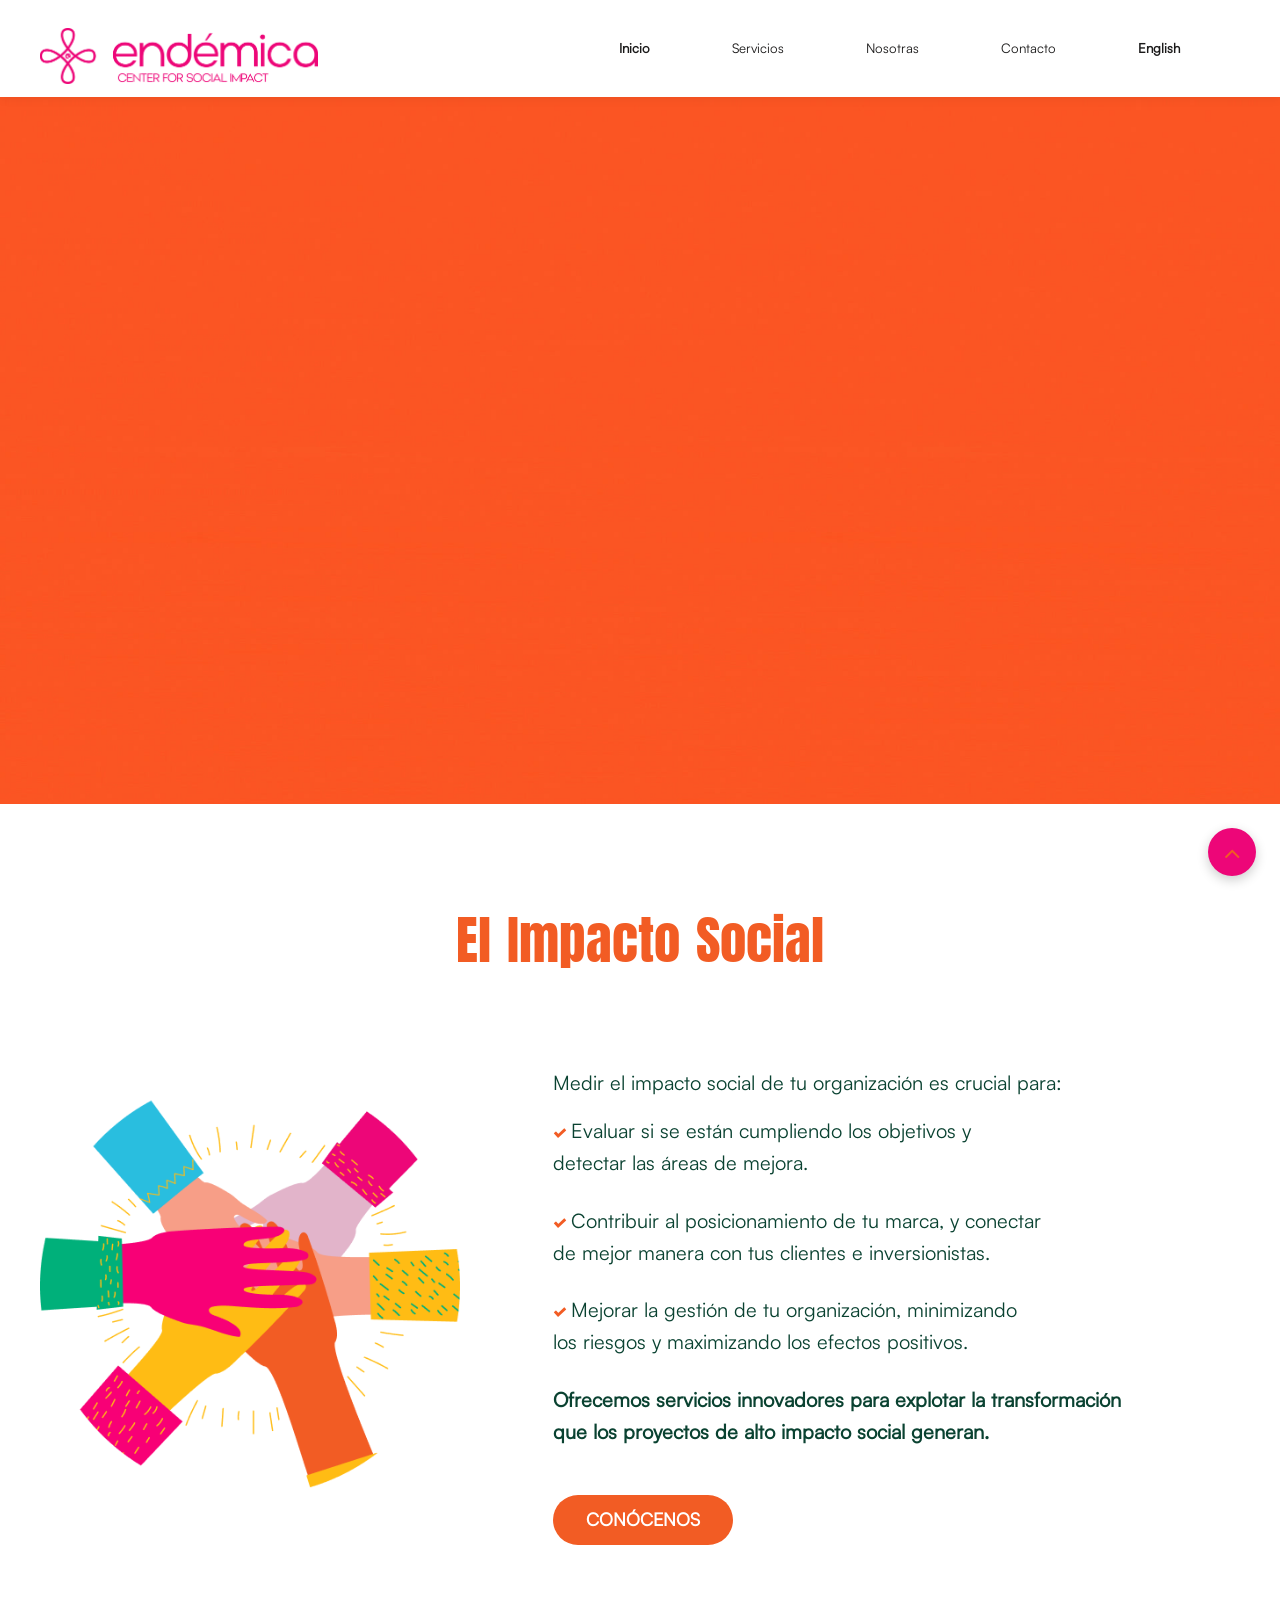
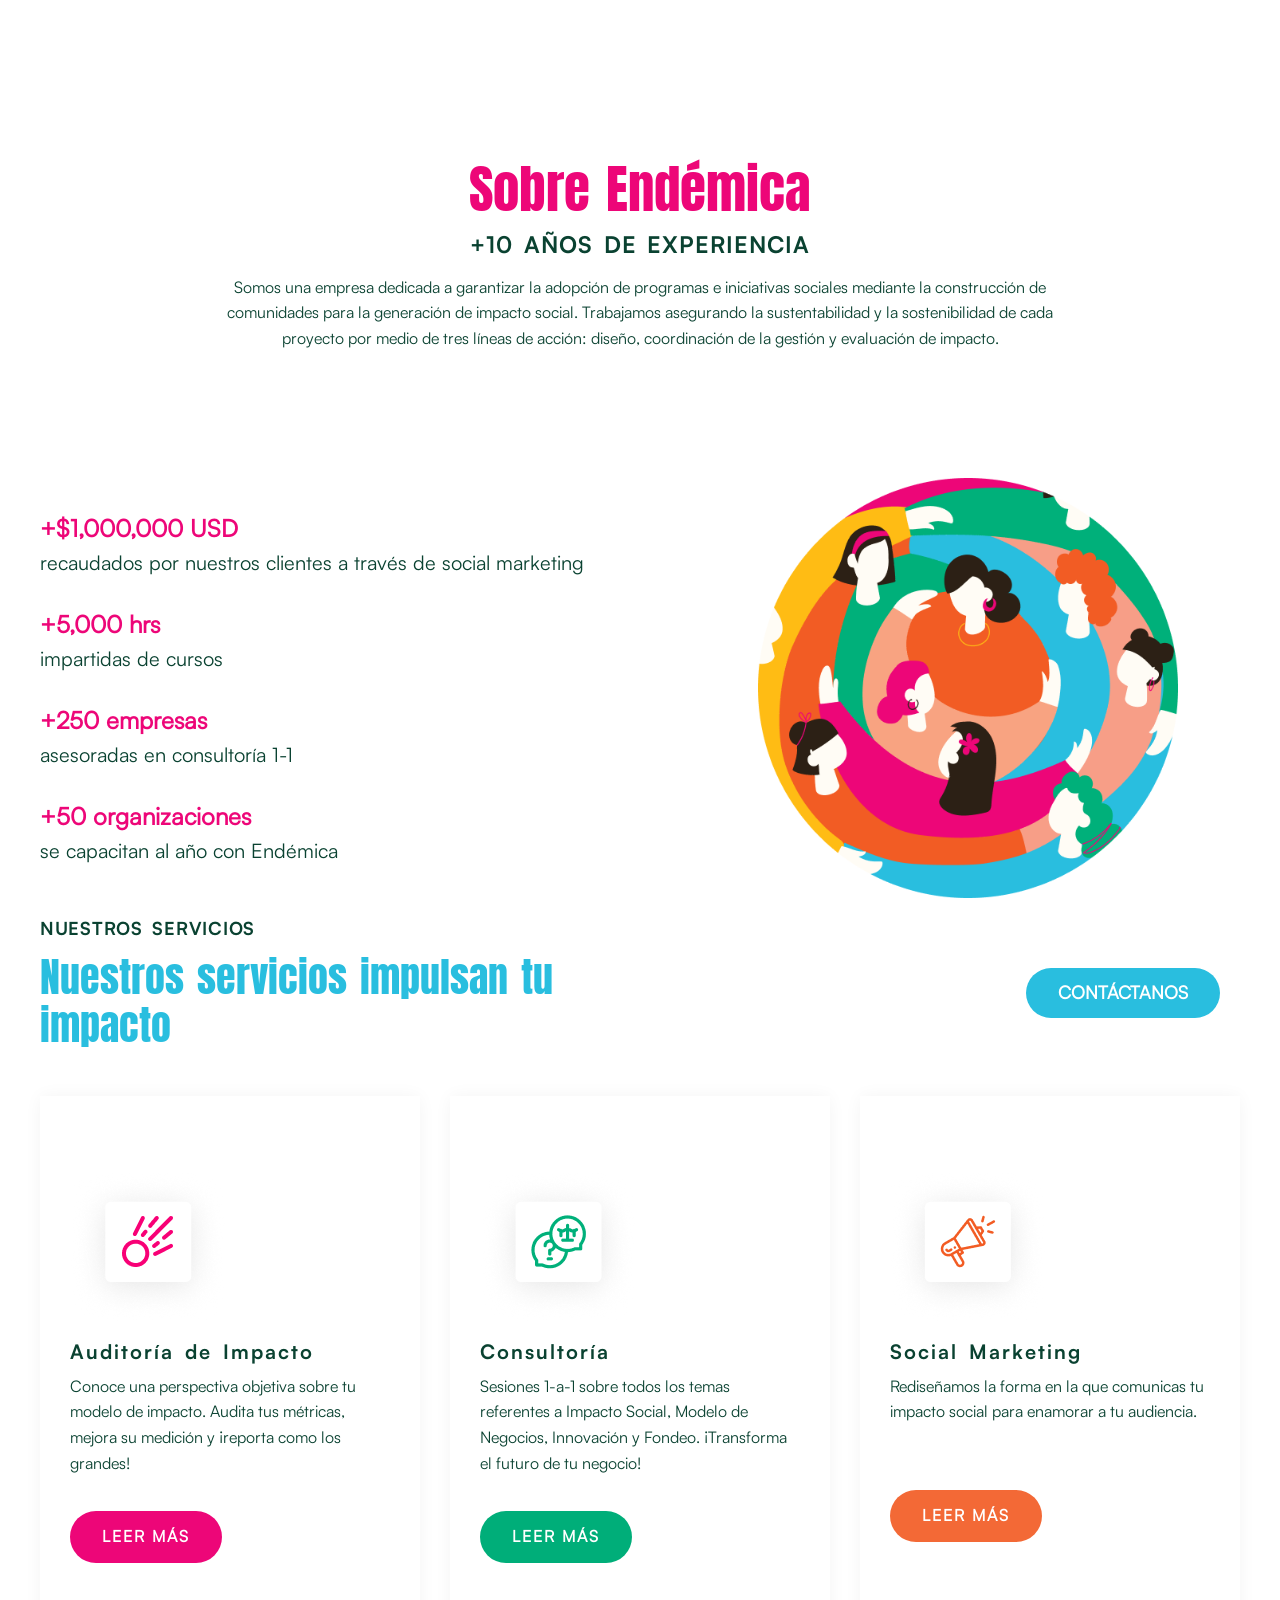
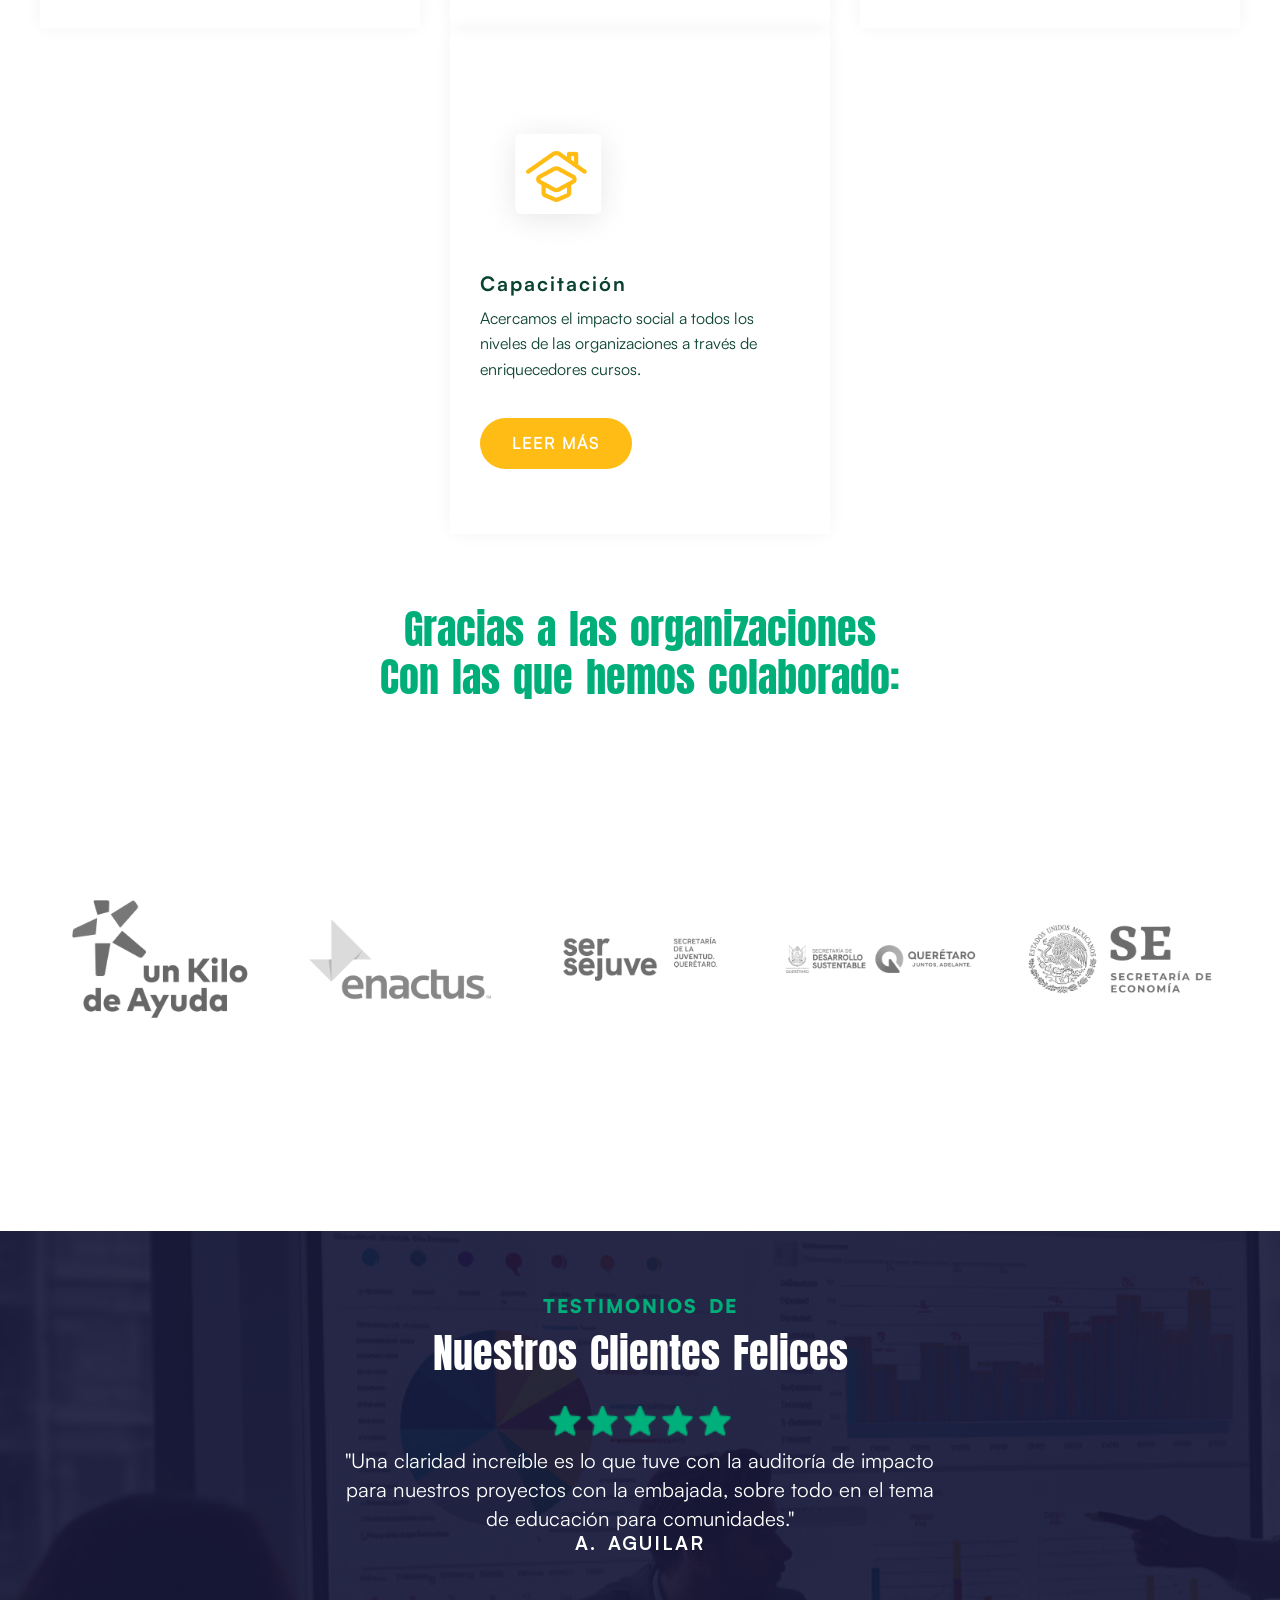
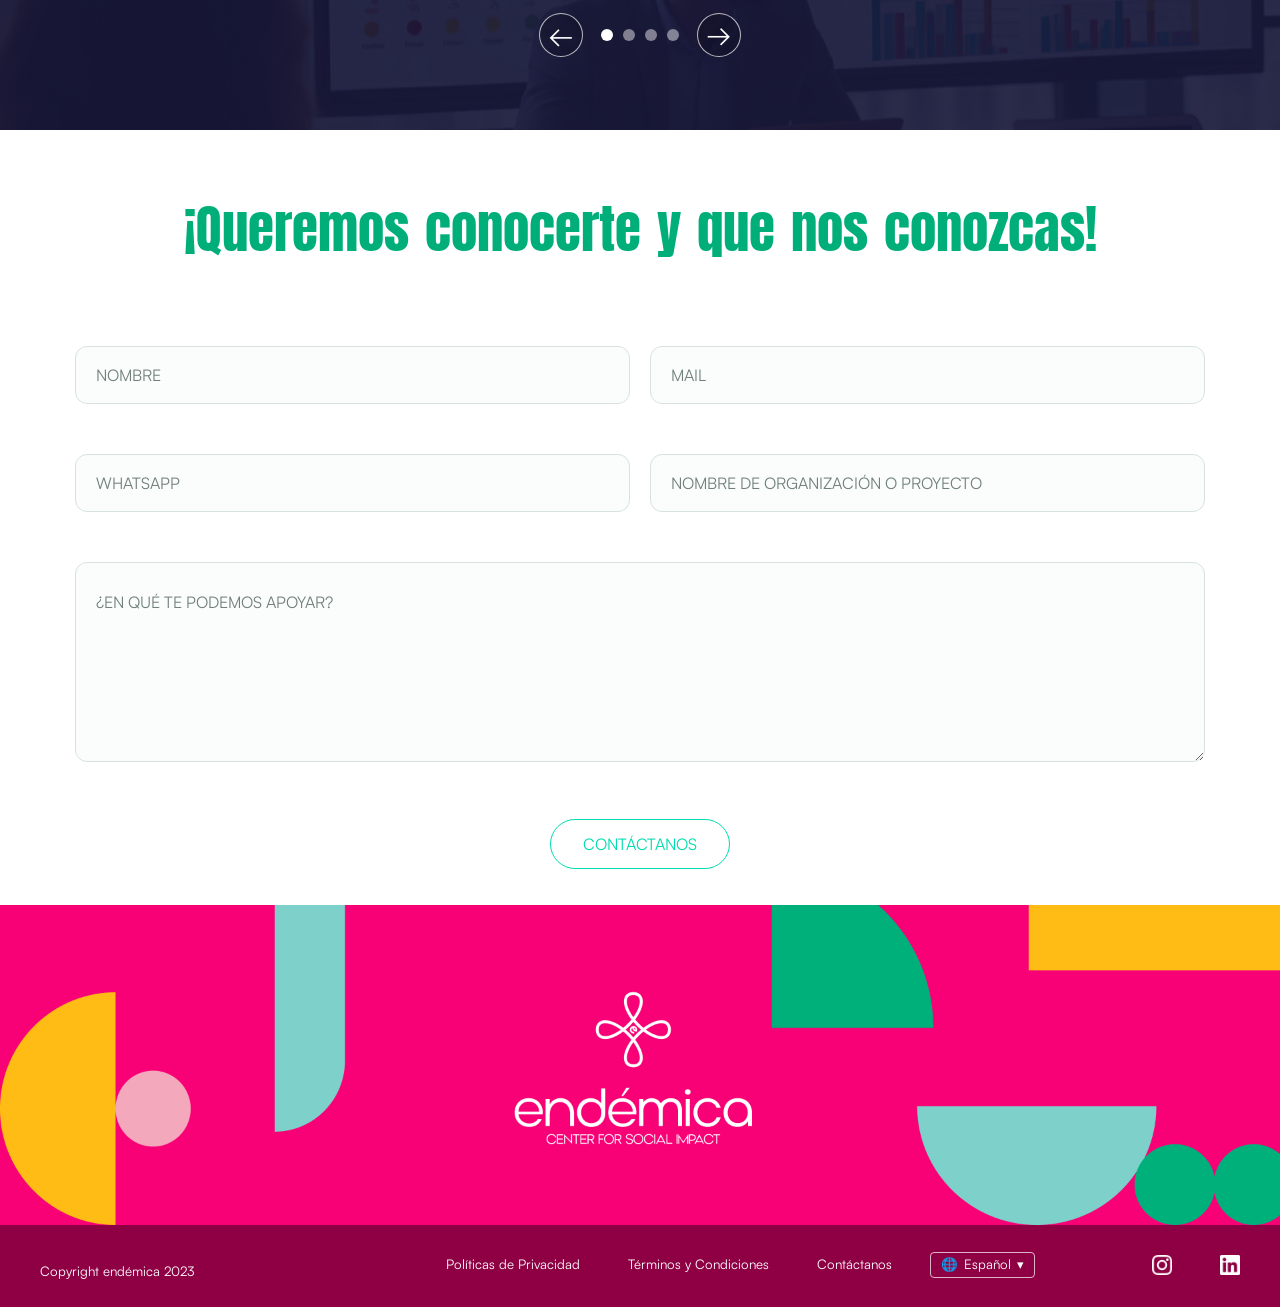
==== index.html @ 70ad2af0 "feat: corrections on styles" ====
<!DOCTYPE HTML>
<html lang="es-MX">
    <head>
		<meta charset="UTF-8">
		<meta http-equiv="x-ua-compatible" content="ie=edge">
		<title>Endémica | Center for Social Impact</title>
		<meta name="description" content="Endémica Center for Social Impact: social marketing, auditoría de impacto, consultoría y capacitación para organizaciones en Latinoamérica.">
		<meta name="viewport" content="width=device-width, initial-scale=1">
		<!-- Favicon Icon -->
        <link rel="icon"  type="image/png" href="assets/images & icons/Nosotros Assets/Icon ¿por qué endémica_.png">		
        <link rel="stylesheet" type="text/css" href="assets/css/bootstrap.min.css"/>
        <link rel="stylesheet" type="text/css" href="venobox/venobox.css"/>
        <link rel="stylesheet" type="text/css" href="assets/css/plugin_theme_css.css"/>
        <link rel="stylesheet" type="text/css" href="assets/css/witr-animate.css"/>        
		<link rel="stylesheet" type="text/css" href="assets/css/style.css"/>
		<link rel="stylesheet" type="text/css" href="assets/css/responsive.css"/>
		<link rel="stylesheet" type="text/css" href="assets/css/endemica.css"/>
		<!-- modernizr js -->	
        <script src="assets/js/vendor/modernizr-2.8.3.min.js"></script>		
    </head>
	<style type="text/css">
		.social_mark {
			height: 400px;
			background: #f8f8f8;
			position: relative; /* Add position relative to create a positioning context */
		}
		.card_seaction {
			width: 70%;
			position: relative;
			background: #ffffff;
			display: flex;
			margin: auto;
			border-radius: 10px;
			margin-top: -150px; 
			box-shadow: 0px 0px 17px -1px rgba(0, 0, 0, 0.05);
		}
		.card_container{
			padding: 20px;
		}
		.witr_about_area{
			padding: 20px 0px 20px!important;
		}
		.witr_text_widget.witr_about_widget p, li{
			padding-right: 60px!important;
			font-size: 16px;
		}
		.btn7 {
		width: 50%!important;
		margin: inherit!important;
		}
		.text-cente h2, h3{
			text-transform: uppercase;
		}
		.list{
			list-style: disc!important;
		}
		.witr_righti.single_image img{
			margin-left: 0px!important;
			height: 450px;
		}
		.last_img img{
			height: 900px!important;
		}
		.img3 img{
			height: 600px!important;
		}
		.witr_con_btn2 .w_btn2{
			display: flex;
			margin: auto;
			justify-content: center;
			align-items: center;
		}
		.btn{
			width: 20%!important;
		}

		.nivo-prevNav {
			display: none;
		}
		.nivo-directionNav {
			display: none;
		}

		.icon-list-text {
			color:#0A4231;
		}

		#bolder {
			font-weight: 600 !important;
		
		}

		@media(max-width: 900px){
		    .icon-list-items li{
		        padding: 0 10px;
		        padding-right: 10px!important;
		    }
		    .witr_btn_sinner{
		        text-align: center;
		    }
		}
	</style>
	
<body>

<div class="onath-header-top">
	<div class="container">
	</div>
</div>

<div class="onath-main-menu hidden-xs hidden-sm witr_h_h1">
	<div class="onath_nav_area">
		<div class="container">
			<div class="row logo-left">				
				<div class="col-lg-3 col-md-3 col-sm-3 col-xs-4">
					<div class="logo">
						<a class="main_sticky_main_l" href="index.html" title="Onath">
							<img src="img/top_logo.png" alt="Onath">
						</a>
						<a class="main_sticky_l" href="index.html" title="Onath">
							<img src="assets/images/logo2.png" alt="Onath">
						</a>
					</div>
				</div>
				<div class="col-lg-9  col-md-9 col-sm-9 col-xs-8">
					<nav class="onath_menu">						
						<ul class="sub-menu">
							<li><a id="bolder" href="index.html">Inicio</a></li>
							<li ><a href="servicios.html">Servicios</a></li>
							<li><a href="nosotras.html">Nosotras</a></li>
							<li><a href="contact.html">Contacto</a></li>
							<li class="e-nav-lang"><a href="en/index.html" hreflang="en" lang="en">English</a></li>
						</ul>
					</nav>				
				</div>
			</div> 
		</div> 
	</div> 	
</div>

 <!-- MOBILE MENU -->
 <div class="mobile_logo_area hidden-md hidden-lg">
	<div class="container">
		<div class="row">
			<div class="col-sm-12">					
				<div class="mobile_menu_logo text-center">
					<a href="index.html" title="onath">
						<img src="img/top_logo.png" alt="onath" />
					</a>		
				</div>
			</div>
		</div>
	</div>
</div>
<!-- END MOBILE MENU --> 

<!-- MOBILE MENU AREA -->
<div class="mbm hidden-md hidden-lg header_area main-menu-area">
	<div class="menu_area mobile-menu">
		<nav>						
			<ul class="sub-menu">
				<li>
					<a id="bolder" href="index.html">Inicio</a>
				</li>
				<li ><a href="servicios.html">Servicios</a></li>
				<li><a href="nosotras.html">Nosotras</a></li>
				<li><a href="contact.html">Contacto</a></li>
				<li class="e-nav-lang"><a href="en/index.html" hreflang="en" lang="en">English</a></li>
			</ul>
		</nav>
	</div>					
</div>			
<!-- END MOBILE MENU AREA  -->




<!-- SLIDER  AREA -->
<div class="e-hero">
	<video class="e-hero__video" autoplay muted loop playsinline preload="auto" poster="img/hero-poster.jpg" aria-hidden="true">
		<source src="img/hero.mp4" type="video/mp4">
	</video>
</div>

<!-- witr_about_area -->
<div class="witr_about_area" style="margin-top: 80px;">
	<div class="container">
		<div class="row">
			<div class="col-lg-12 col-md-12">
				<div class="witr_6 text-center">
					<div class="onath_content all_cal_color">
						<h2 class="e-h1" style="color:#f25c24;">El Impacto Social</h2>
					</div>
				</div>
			</div>
		</div>
		<br><br>
		<div class="row">
			<div class="col-lg-5 col-md-12 col-sm-12">
				<div class="single_image witr_righti" style="display: flex; justify-content: right;">
					<img src="img/shake.png" class="e-pic" alt=""/>
				</div> 				
			</div>			
			<div class="col-lg-7 col-md-12 col-sm-12">
               <!-- <div class="witr_text_widget witr_about_widget">
					<div class="witr_text_widget_inner">
						<h1 style="font-size: 50px;
						color: #f25c24;
						width: calc(100% + 100px);
						position: relative;
						right: 297px;
						bottom: 40px;">Y el impacto social ¿qué o qué?
						</h1>		
					
						<p>Medir el impacto social de tu organización es crucial para:</p>								
					</div>
				</div> -->
				<style>
					i{
						color: #f25c24!important;
					}
				</style>
				<div class="exoert-icon" style="margin-top: 40px;">
					<p style="color: #0A4231; font-size: 20px;">Medir el impacto social de tu organización es crucial para:</p>
					<ul class="icon-list-items">
						<li>
							<span><i class="icofont-verification-check"></i></span>
							<span class="icon-list-text">Evaluar si se están cumpliendo los objetivos y <br>
								detectar las áreas de mejora.</span>
						</li><br>
						<li>
							<span><i class="icofont-verification-check"></i></span>
							<span class="icon-list-text">Contribuir al posicionamiento de tu marca, y conectar <br>
								de mejor manera con tus clientes e inversionistas.</span>
						</li><br>
						<li>
							<span><i class="icofont-verification-check"></i></span>
							<span class="icon-list-text">Mejorar la gestión de tu organización, minimizando <br>
								los riesgos y maximizando los efectos positivos.</span>
						</li>
						<br>
						<li>
							<span style="color:#0A4231; font-weight: bold;">
								Ofrecemos servicios innovadores para explotar la transformación <br>
que los proyectos de alto impacto social generan.
							</span>
						</li>
					</ul>
				</div>
				
				<div class="witr_button_area">
					<div class="witr_btn_style mr">
						<div class="witr_btn_sinner" style="text-align: left;">	
							<a href="nosotras.html" class="witr_btn">CONÓCENOS</a>
						</div>						
					</div>
				</div>
			</div>
		</div>
	</div>						
</div>	
<br><br><br><br>
<div class="witr_about_area">
	<div class="container">
		<div class="row">
			<div class="col-lg-12">	
				<div class="witr_section_title">
					<div class="witr_section_title_inner text-center">
						
						<h3 class="e-h1" style="color: #ED0678;">Sobre Endémica</h3>
						<h2 class="e-eyebrow" style="color: #0A4231; font-family: 'fig2';">+10 AÑOS DE EXPERIENCIA</h2>
						<p class="e-center" style="color:#0A4231; max-width: 900px; margin: 16px auto 0;">Somos una empresa dedicada a garantizar la adopción de programas e iniciativas sociales mediante la construcción de comunidades para la generación de impacto social. Trabajamos asegurando la sustentabilidad y la sostenibilidad de cada proyecto por medio de tres líneas de acción: diseño, coordinación de la gestión y evaluación de impacto.</p>
					</div>
				</div>
			</div>
		</div><br><br><br>
		<div class="row" style="margin-top: 50px;">
			
			<div class="col-lg-7 col-md-12 col-sm-12">
              
				
				<div class="exoert-icon">
					<ul class="icon-list-items">
						<li>
							<span style="color: #ed0678; font-size: 24px; font-weight: bold;">+$1,000,000 USD</span><br>
							<span class="icon-list-text">recaudados por nuestros clientes a través de
								social marketing</span>
						</li><br>
						<li>
							<span style="color: #ed0678; font-size: 24px; font-weight: bold;">+5,000 hrs
							</span><br>
							<span class="icon-list-text">impartidas de cursos
							</span>
						</li><br>
						<li>
							<span style="color: #ed0678; font-size: 24px; font-weight: bold;">+250 empresas
							</span><br>
							<span class="icon-list-text">asesoradas en consultoría 1-1
							</span>
						</li>
						<br>
						<li>
							<span style="color: #ed0678; font-size: 24px; font-weight: bold;">+50 organizaciones
							</span><br>
							<span class="icon-list-text">se capacitan al año con Endémica
							</span>
						</li>
					</ul>
				</div>
				
				
			</div>
			<div class="col-lg-5 col-md-12 col-sm-12">
				<div class="single_image witr_righti">
					<img src="img/main2.png" class="e-pic" alt=""/>
				</div> 				
			</div>
		</div>
	</div>						
</div>	

<!-- onath_humanist_project_area -->
<div class="onath_humanist_project_area">			
	<div class="container">
		<div class="row">
			<div class="col-lg-6">	
				<div class="witr_humanist_title">
					<div class="witr_section_title_inner text-left">
						<h2 class="e-eyebrow" style="color: #0A4231;">NUESTROS SERVICIOS</h2>		
						<h3 class="e-h2" style="color: #29bedf;">Nuestros servicios impulsan tu impacto</h3>		
					</div>
				</div>				
			</div>
			<div class="col-lg-6">	
				<div class="witr_humanist_btn">
					<div class="witr_btn_sinner">
						<a href="contact.html" target="_blank" class="witr_btn" style="background-color: #29bedf; text-transform: uppercase;">Contáctanos</a>
					</div>
				</div>
			</div>
		</div>
		<div class="row humanist_top" style="justify-content: center;">
			<div class="col-lg-4 col-md-6 col-sm-12">
				<div class="pure-service_area">
					<div class="service-item all_color_service text-left">
						<div class="service_top_image"></div>
						<div class="text_box all_icon_color">
							<img src="img/f_ico.png" alt="">
							<h3 style="font-family: fig2; font-weight: bold; color: #0A4231; text-transform: none;">Auditoría de Impacto
							</h3>		
							<p style="color: #0A4231;">Conoce una perspectiva objetiva
								sobre tu modelo de impacto. Audita
								tus métricas, mejora su medición y
								¡reporta como los grandes!</p>		
							<div class="service-btn">
								<a href="servicios.html#aud" style="background-color: #ed0678; color: white;">Leer más
								</a>
							</div>
						</div> 						
					</div>
				</div>
			</div>
			<div class="col-lg-4 col-md-6 col-sm-12">
				<div class="pure-service_area">
					<div class="service-item all_color_service text-left">
						<div class="service_top_image"></div>
						<div class="text_box all_icon_color">
							<img src="img/s_ico.png" alt="">
							<h3 style="font-family: fig2; font-weight: bold; color: #0A4231; text-transform: none;">Consultoría</h3>		
							<p style="color: #0A4231;">Sesiones 1-a-1 sobre todos los temas
								referentes a Impacto Social, Modelo
								de Negocios, Innovación y Fondeo.
								¡Transforma el futuro de tu negocio!</p>		
							<div class="service-btn">
								<a href="servicios.html#cons" style="background-color: #00ae79; color: white;">Leer más
								</a>
							</div>
						</div> 						
					</div>
				</div>
			</div>
			<div class="col-lg-4 col-md-6 col-sm-12">
				<div class="pure-service_area">
					<div class="service-item all_color_service text-left">
						<div class="service_top_image"></div>
						<div class="text_box all_icon_color">
							<img src="img/t_ico.png" alt="">
							<h3 style="font-family: fig2; font-weight: bold; color: #0A4231; text-transform: none;">Social Marketing</h3>		
							<p style="color: #0A4231;">Rediseñamos la forma en la que
								comunicas tu impacto social para
								enamorar a tu audiencia.</p>		
							<div class="service-btn">
								<a href="servicios.html#social" style="background-color: #f36936; color: white; margin-top: 30px;">Leer más
								</a>
							</div>
						</div> 						
					</div>
				</div>
			</div>
			<div class="col-lg-4 col-md-6 col-sm-12">
				<div class="pure-service_area">
					<div class="service-item all_color_service text-left">
						<div class="service_top_image"></div>
						<div class="text_box all_icon_color">
							<img src="img/h_ico.png" alt="">
							<h3 style="font-family: fig2; font-weight: bold; color: #0A4231; text-transform: none;">Capacitación </h3>		
							<p style="color: #0A4231;">Acercamos el impacto social a todos
								los niveles de las organizaciones a
								través de enriquecedores cursos. </p>		
							<div class="service-btn">
								<a href="servicios.html#cap" style="background-color: #ffbc14; color: white;">Leer más
								</a>
							</div>
						</div> 						
					</div>
				</div>
			</div>
			
		</div>
	</div>
</div>


<div class="container">				
	<div class="row">
		<div class="col-lg-12 col-md-12">
			<div class=" witr_6 text-center">
				<div class="onath_content all_cal_color">			
					<h2 class="e-h2" style="color: #00ae79;">Gracias a las organizaciones<br>Con las que hemos colaborado:</h2>	
					<br>
				</div>
				
				</div>	
				
			</div>				
		</div>
	</div>
<!-- SLIDER logo AREA -->
<div class="witr_brand_area">
	<div class="container">
		<div class="row">
			<div class=" col-md-12">	
				<!--======SCREENSHOTS  ======-->
				<div class="imagess_area wittr_car_top_left">
					<div class="witr_car_overlay imagess_id2">
						<div class="slide_items">
							<img src="img/Logos carrusel/Frame 1.png" alt="img1"/>
						</div>
						<div class="slide_items">
							<img src="img/Logos carrusel/Frame 10.png" alt="img2"/>
						</div>
						<div class="slide_items">
							<img src="img/Logos carrusel/Frame 11.png" alt="img3"/>
						</div>
						<div class="slide_items">
							<img src="img/Logos carrusel/Frame 12.png" alt="img4"/>
						</div>
						<div class="slide_items">
							<img src="img/Logos carrusel/Frame 13.png" alt="img5"/>
						</div>
						<div class="slide_items">
							<img src="img/Logos carrusel/Frame 14.png" alt="img6"/>
						</div>
						<div class="slide_items">
							<img src="img/Logos carrusel/Frame 15.png" alt="img6"/>
						</div>
						<div class="slide_items">
							<img src="img/Logos carrusel/Frame 16.png" alt="img6"/>
						</div>
						<div class="slide_items">
							<img src="img/Logos carrusel/Frame 17.png" alt="img6"/>
						</div>
						<div class="slide_items">
							<img src="img/Logos carrusel/Frame 18.png" alt="img6"/>
						</div>
						<div class="slide_items">
							<img src="img/Logos carrusel/Frame 19.png" alt="img6"/>
						</div>
						<div class="slide_items">
							<img src="img/Logos carrusel/Frame 2.png" alt="img6"/>
						</div>
						<div class="slide_items">
							<img src="img/Logos carrusel/Frame 20.png" alt="img6"/>
						</div>
						<div class="slide_items">
							<img src="img/Logos carrusel/Frame 21.png" alt="img6"/>
						</div>
						<div class="slide_items">
							<img src="img/Logos carrusel/Frame 22.png" alt="img6"/>
						</div>
						<div class="slide_items">
							<img src="img/Logos carrusel/Frame 23.png" alt="img6"/>
						</div>
						<div class="slide_items">
							<img src="img/Logos carrusel/Frame 24.png" alt="img6"/>
						</div>
						<div class="slide_items">
							<img src="img/Logos carrusel/Frame 25.png" alt="img6"/>
						</div>
						<div class="slide_items">
							<img src="img/Logos carrusel/Frame 26.png" alt="img6"/>
						</div>
						<div class="slide_items">
							<img src="img/Logos carrusel/Frame 27.png" alt="img6"/>
						</div>
						<div class="slide_items">
							<img src="img/Logos carrusel/Frame 28.png" alt="img6"/>
						</div>

						<div class="slide_items">
							<img src="img/Logos carrusel/Frame 29.png" alt="img6"/>
						</div>
						<div class="slide_items">
							<img src="img/Logos carrusel/Frame 30.png" alt="img6"/>
						</div>
						<div class="slide_items">
							<img src="img/Logos carrusel/Frame 31.png" alt="img6"/>
						</div>
						<div class="slide_items">
							<img src="img/Logos carrusel/Frame 32.png" alt="img6"/>
						</div>
						<div class="slide_items">
							<img src="img/Logos carrusel/Frame 33.png" alt="img6"/>
						</div>
						<div class="slide_items">
							<img src="img/Logos carrusel/Frame 34.png" alt="img6"/>
						</div>
						<div class="slide_items">
							<img src="img/Logos carrusel/Frame 35.png" alt="img6"/>
						</div>

						<div class="slide_items">
							<img src="img/Logos carrusel/Frame 36.png" alt="img6"/>
						</div>


						<div class="slide_items">
							<img src="img/Logos carrusel/Frame 37.png" alt="img6"/>
						</div>
						<div class="slide_items">
							<img src="img/Logos carrusel/Frame 38.png" alt="img6"/>
						</div>
						<div class="slide_items">
							<img src="img/Logos carrusel/Frame 39.png" alt="img6"/>
						</div>
						<div class="slide_items">
							<img src="img/Logos carrusel/Frame 40.png" alt="img6"/>
						</div>
						<div class="slide_items">
							<img src="img/Logos carrusel/Frame 43.png" alt="img6"/>
						</div>
						<div class="slide_items">
							<img src="img/Logos carrusel/Frame 44.png" alt="img6"/>
						</div>
						<div class="slide_items">
							<img src="img/Logos carrusel/Frame 45.png" alt="img6"/>
						</div>
						<div class="slide_items">
							<img src="img/Logos carrusel/Frame 46.png" alt="img6"/>
						</div>
						<div class="slide_items">
							<img src="img/Logos carrusel/Frame 49.png" alt="img6"/>
						</div>
						<div class="slide_items">
							<img src="img/Logos carrusel/Frame 50.png" alt="img6"/>
						</div>
						<div class="slide_items">
							<img src="img/Logos carrusel/Frame 51.png" alt="img6"/>
						</div>
						<div class="slide_items">
							<img src="img/Logos carrusel/Frame 52.png" alt="img6"/>
						</div>
						<div class="slide_items">
							<img src="img/Logos carrusel/Frame 55.png" alt="img6"/>
						</div>
						<div class="slide_items">
							<img src="img/Logos carrusel/Frame 57.png" alt="img6"/>
						</div>
						<div class="slide_items">
							<img src="img/Logos carrusel/Frame 61.png" alt="img6"/>
						</div>
						<div class="slide_items">
							<img src="img/Logos carrusel/Frame 62.png" alt="img6"/>
						</div>
						<div class="slide_items">
							<img src="img/Logos carrusel/Frame 63.png" alt="img6"/>
						</div>
						<div class="slide_items">
							<img src="img/Logos carrusel/Frame 67.png" alt="img6"/>
						</div>
						<div class="slide_items">
							<img src="img/Logos carrusel/Frame 68.png" alt="img6"/>
						</div>
						<div class="slide_items">
							<img src="img/Logos carrusel/Frame 69.png" alt="img6"/>
						</div>

						<!--NEW FRAMES BELOW-->
						<div class="slide_items">
							<img src="nuevos/frame1.png" alt="img6"/>
						</div>
						<div class="slide_items">
							<img src="nuevos/frame2.png" alt="img6"/>
						</div>
						<div class="slide_items">
							<img src="nuevos/frame3.png" alt="img6"/>
						</div>
						<div class="slide_items">
							<img src="nuevos/frame4.png" alt="img6"/>
						</div>
						<div class="slide_items">
							<img src="nuevos/frame5.png" alt="img6"/>
						</div>
						<div class="slide_items">
							<img src="nuevos/frame6.png" alt="img6"/>
						</div>
						<div class="slide_items">
							<img src="nuevos/frame7.png" alt="img6"/>
						</div>
						<div class="slide_items">
							<img src="nuevos/frame8.png" alt="img6"/>
						</div>
						<div class="slide_items">
							<img src="nuevos/frame9.png" alt="img6"/>
						</div>
						<div class="slide_items">
							<img src="nuevos/frame10.png" alt="img6"/>
						</div>
						<div class="slide_items">
							<img src="nuevos/frame11.png" alt="img6"/>
						</div>
						<div class="slide_items">
							<img src="nuevos/frame12.png" alt="img6"/>
						</div>
						<div class="slide_items">
							<img src="nuevos/frame13.png" alt="img6"/>
						</div>
						<div class="slide_items">
							<img src="nuevos/frame14.png" alt="img6"/>
						</div>
						<div class="slide_items">
							<img src="nuevos/frame15.png" alt="img6"/>
						</div>
						<div class="slide_items">
							<img src="nuevos/frame16.png" alt="img6"/>
						</div>
						<div class="slide_items">
							<img src="nuevos/frame17.png" alt="img6"/>
						</div>
						<div class="slide_items">
							<img src="nuevos/frame18.png" alt="img6"/>
						</div>
						<div class="slide_items">
							<img src="nuevos/frame19.png" alt="img6"/>
						</div>
						<div class="slide_items">
							<img src="nuevos/frame20.png" alt="img6"/>
						</div>
						<div class="slide_items">
							<img src="nuevos/frame21.png" alt="img6"/>
						</div>
						<div class="slide_items">
							<img src="nuevos/frame22.png" alt="img6"/>
						</div>
						<div class="slide_items">
							<img src="nuevos/frame23.png" alt="img6"/>
						</div>
						<div class="slide_items">
							<img src="nuevos/frame24.png" alt="img6"/>
						</div>
						<div class="slide_items">
							<img src="nuevos/frame25.png" alt="img6"/>
						</div>
						<div class="slide_items">
							<img src="nuevos/frame26.png" alt="img6"/>
						</div>
						<div class="slide_items">
							<img src="nuevos/frame27.png" alt="img6"/>
						</div>
						<div class="slide_items">
							<img src="nuevos/frame28.png" alt="img6"/>
						</div>
						<div class="slide_items">
							<img src="nuevos/frame29.png" alt="img6"/>
						</div>
						<div class="slide_items">
							<img src="nuevos/frame30.png" alt="img6"/>
						</div>
						<div class="slide_items">
							<img src="nuevos/frame31.png" alt="img6"/>
						</div>
						<div class="slide_items">
							<img src="nuevos/frame32.png" alt="img6"/>
						</div>
						<div class="slide_items">
							<img src="nuevos/frame33.png" alt="img6"/>
						</div>
					</div>
				</div> 
			</div>
		</div>
	</div>
</div>

	<style>
		.slick-prev, .slick-next{
			background-color: #00ae79!important;
		}
	</style>			
<!-- onath_post_video_area -->
<div class="onath_post_video_area" id="bgn" style="background: url(testi.png);">			
	<div class="container">				
		<div class="row">
			<div class="col-lg-12 col-md-12">
				<div class=" witr_6 text-center">
					<div class="onath_content all_cal_color">			
						<h5 style="color: #00ae79; font-family: 'fig3';">TESTIMONIOS DE
						</h5>																	
						<h2 class="e-h2" style="color:#fff;">Nuestros Clientes Felices</h2>	
						<br>
						<div class="e-testi" data-e-testi><div class="e-testi__slide is-active" role="group" aria-label="Testimonio 1 de 4">
							<div class="e-testi__stars" role="img" aria-label="5 estrellas"><img src="img/Testimonios nuestros clientes felices.png" alt="" style="height:30px;width:auto;margin:0 3px;"><img src="img/Testimonios nuestros clientes felices.png" alt="" style="height:30px;width:auto;margin:0 3px;"><img src="img/Testimonios nuestros clientes felices.png" alt="" style="height:30px;width:auto;margin:0 3px;"><img src="img/Testimonios nuestros clientes felices.png" alt="" style="height:30px;width:auto;margin:0 3px;"><img src="img/Testimonios nuestros clientes felices.png" alt="" style="height:30px;width:auto;margin:0 3px;"></div><p>"Una claridad increíble es lo que tuve con la auditoría de impacto para nuestros proyectos con la embajada, sobre todo en el tema de educación para comunidades."</p><h5>A. AGUILAR</h5></div><div class="e-testi__slide" role="group" aria-label="Testimonio 2 de 4"><div class="e-testi__stars" role="img" aria-label="5 estrellas"><img src="img/Testimonios nuestros clientes felices.png" alt="" style="height:30px;width:auto;margin:0 3px;"><img src="img/Testimonios nuestros clientes felices.png" alt="" style="height:30px;width:auto;margin:0 3px;"><img src="img/Testimonios nuestros clientes felices.png" alt="" style="height:30px;width:auto;margin:0 3px;"><img src="img/Testimonios nuestros clientes felices.png" alt="" style="height:30px;width:auto;margin:0 3px;"><img src="img/Testimonios nuestros clientes felices.png" alt="" style="height:30px;width:auto;margin:0 3px;"></div><p>"Muy recomendable, la capacitación y las consultorías. Hemos visto grandes resultados en poco tiempo."</p><h5>REMSA</h5></div><div class="e-testi__slide" role="group" aria-label="Testimonio 3 de 4"><div class="e-testi__stars" role="img" aria-label="5 estrellas"><img src="img/Testimonios nuestros clientes felices.png" alt="" style="height:30px;width:auto;margin:0 3px;"><img src="img/Testimonios nuestros clientes felices.png" alt="" style="height:30px;width:auto;margin:0 3px;"><img src="img/Testimonios nuestros clientes felices.png" alt="" style="height:30px;width:auto;margin:0 3px;"><img src="img/Testimonios nuestros clientes felices.png" alt="" style="height:30px;width:auto;margin:0 3px;"><img src="img/Testimonios nuestros clientes felices.png" alt="" style="height:30px;width:auto;margin:0 3px;"></div><p>"Extraordinarios talleres, son increíbles las ponentes."</p><h5>FONDO SEMILLAS</h5></div><div class="e-testi__slide" role="group" aria-label="Testimonio 4 de 4">
								<div class="e-testi__stars" role="img" aria-label="5 estrellas"><img src="img/Testimonios nuestros clientes felices.png" alt="" style="height:30px;width:auto;margin:0 3px;"><img src="img/Testimonios nuestros clientes felices.png" alt="" style="height:30px;width:auto;margin:0 3px;"><img src="img/Testimonios nuestros clientes felices.png" alt="" style="height:30px;width:auto;margin:0 3px;"><img src="img/Testimonios nuestros clientes felices.png" alt="" style="height:30px;width:auto;margin:0 3px;"><img src="img/Testimonios nuestros clientes felices.png" alt="" style="height:30px;width:auto;margin:0 3px;"></div><p>"Nadie como ellas, el mejor resultado para mi negocio."</p><h5>GRANJAS ECOLÓGICAS DE GUATEMALA S.A.</h5></div><div class="e-testi__dots"><button type="button" class="e-testi__dot is-active" aria-label="Ir al testimonio 1"></button><button type="button" class="e-testi__dot" aria-label="Ir al testimonio 2"></button><button type="button" class="e-testi__dot" aria-label="Ir al testimonio 3"></button><button type="button" class="e-testi__dot" aria-label="Ir al testimonio 4"></button></div></div>	
					</div>
					
					</div>	
					
				</div>				
			</div>
		</div>
	</div>


<!-- onath-blog-area -->
<div class="onath-blog-area">
	<div class="container">	
		<div class="row">
			<div class=" col-lg-12">
				<div class="witr_section_title">
					<div class="witr_section_title_inner text-center">
						<h1 class="e-h1" style="color: #00ae79;">¡Queremos conocerte y que nos conozcas!</h1>				
					</div>
				</div>
			</div>
			
		</div>
		
	</div>
</div>
<div class="onath-touch-area">
	<div class="container">				
		<div class="row">
			<div class="col-lg-12">
				<div class="apartment_area">				
					<div class="witr_apartment_form">
						<form class="e-contact-form" action="/api/contact" method="post" id="contact-form" novalidate data-sending="ENVIANDO..." data-success="¡Gracias! Tu mensaje ha sido enviado. Te responderemos pronto." data-invalid="Revisa tu nombre y tu correo e intenta de nuevo." data-error="No pudimos enviar tu mensaje. Inténtalo de nuevo o escríbenos a contacto@endemicasocial.com.">
							<!-- Campo trampa anti-spam: no lo quites -->
							<div aria-hidden="true" style="position:absolute;left:-9999px;top:auto;width:1px;height:1px;overflow:hidden;"><label>No llenar<input type="text" name="hp" tabindex="-1" autocomplete="off"></label></div>

							<div class="witr_form_controls2">
								<div class="witr_field2">
									<div class="witr_form_field2">
										<span><input type="text" name="name" placeholder="NOMBRE" autocomplete="name" required></span>
									</div>
									<div class="witr_form_field2">
										<span><input type="email" name="email" placeholder="MAIL" autocomplete="email" required></span>
									</div>
								</div>
								<div class="witr_field2">
									<div class="witr_form_field2">
										<span><input type="text" name="whatsapp" placeholder="WHATSAPP" inputmode="tel" autocomplete="tel"></span>
									</div>
									<div class="witr_form_field2">
										<span><input type="text" name="organization" placeholder="NOMBRE DE ORGANIZACIÓN O PROYECTO" autocomplete="organization"></span>
									</div>
								</div>
								<div class="witr_field2">
									<div class="witr_text_area2">
										<span>
										<textarea name="message" placeholder="¿EN QUÉ TE PODEMOS APOYAR?"></textarea>
										</span>
									</div>
								</div>
								<div class="witr_field2 e-contact-submit">
									<div class=" witr_con_btn2">
										<button class="w_btn2" type="submit" name="ok">CONTÁCTANOS</button>
									</div>
								</div>
							</div>
							<div class="row">
								<div class="col-lg-12">
									<p class="form-messege"></p>
								</div>
							</div>
						</form>
					</div>					
				</div>									
			</div>
		</div>
	</div>
</div>

<!-- witrfm_area -->
<div class="witrfm_area">
	<img src="assets/images & icons/Inicio Assets/Foto footer.png" alt="">
	<!-- FOOTER BOTTOM AREA -->
	<div class="footer-bottom">
		<div class="container">
			<div class="row">
				<div class="col-lg-3 col-md-5  col-sm-12">
					<div class="copy-right-text">
						<p style="font-size: 13px;">Copyright endémica 2023</p>
					</div>
				</div>
				<div class="col-lg-7 col-md-6  col-sm-12">				
					<div class="footer-menu">
						<ul  class="text-right">
							<li><a href="privacy.html" style="font-size: 13px;">Políticas de Privacidad</a></li>
							<li><a href="terms.html" style="font-size: 13px;">Términos y Condiciones</a></li>
							<li><a href="contact.html" style="font-size: 13px;">Contáctanos</a></li>
							<li class="e-lang-li"><div class="e-lang" data-e-lang><button type="button" class="e-lang__btn" aria-haspopup="true" aria-expanded="false"><span aria-hidden="true">🌐</span> Español <span aria-hidden="true">▾</span></button><ul class="e-lang__menu"><li><a href="en/index.html" hreflang="en" lang="en">English</a></li></ul></div></li>
						</ul> 				
					</div>
				</div>
				<div class="col-lg-2 col-md-6  col-sm-12">				
					<div class="footer-menu">
						<ul  class="text-right social">
							<a href="https://www.instagram.com/endemica_social?igsh=ZjQyb2xzaGgwajBq" target="_blank">
								<img src="assets/images & icons/Inicio Assets/Instagram icon footer.png" alt="" style="height:20px;">
							</a> &nbsp;&nbsp;&nbsp;
							<a href="https://www.linkedin.com/company/endémica-social/" target="_blank"><img src="assets/images & icons/Inicio Assets/LinkedIn icon footer.png" alt="" style="height:20px;"></a>
						</ul> 				
					</div>
				</div>
			</div>
		</div>
	</div>
</div>	

<style>
    	@media (max-width: 767px){
    	    li{
    	        padding-right: 0!important;
    	    }
.footer-menu ul {
    margin: 10px 0 0;
    text-align: center !important;
    display: flex;
    flex-direction: column;
    justify-content: center;
}
.social{
    display: flex;
    flex-direction: row!important;
}
}
.e-contact-form .witr_field2{
	display:flex;
	gap:20px;
	margin-bottom:20px;
}
.e-contact-form .witr_form_field2{
	flex:1;
	width:auto!important;
	float:none!important;
	margin:0!important;
	padding:0!important;
}
.e-contact-form .witr_text_area2{
	flex:1 1 100%;
	width:100%;
}
.e-contact-form input,
.e-contact-form textarea{
	width:100%;
	border:1px solid #d8e2dd!important;
	border-radius:12px!important;
	background:#fbfdfc!important;
	color:#0a4231;
	font-size:16px;
	transition:border-color .2s ease,box-shadow .2s ease,background-color .2s ease;
}
.e-contact-form input{
	height:58px;
	padding:0 20px!important;
}
.e-contact-form textarea{
	height:200px;
	min-height:200px;
	padding:18px 20px!important;
	resize:vertical;
}
.e-contact-form input::placeholder,
.e-contact-form textarea::placeholder{
	color:#71807a;
	opacity:1;
}
.e-contact-form input:focus,
.e-contact-form textarea:focus{
	border-color:#00ae79!important;
	background:#fff!important;
	box-shadow:0 0 0 4px rgba(0,174,121,.12);
	outline:none;
}
.e-contact-form .witr_con_btn2{
	width:100%;
	display:flex;
	justify-content:center;
}
.e-contact-form .witr_con_btn2 .w_btn2{
	width:auto!important;
	margin:0 auto!important;
}
.e-contact-form .e-contact-submit{
	display:block;
}
@media (max-width:767px){
	.e-contact-form .witr_field2{
		display:block;
		margin-bottom:0;
	}
	.e-contact-form .witr_form_field2{
		margin-bottom:14px!important;
	}
}
</style>

        <!-- Include All JS -->
        <script src="assets/js/vendor/jquery-3.5.1.min.js"></script>
        <script src="assets/js/bootstrap.min.js"></script>
        <script src="assets/js/isotope.pkgd.min.js"></script>
        <script src="assets/js/owl.carousel.min.js"></script>
        <script src="assets/js/jquery.nivo.slider.pack.js"></script>
        <script src="assets/js/slick.min.js"></script>
        <script src="assets/js/imagesloaded.pkgd.min.js"></script>
        <script src="venobox/venobox.min.js"></script>
        <script src="assets/js/jquery.appear.js"></script>
        <script src="assets/js/jquery.knob.js"></script>
        <script src="assets/js/BeerSlider.js"></script>
        <script src="assets/js/theme-pluginjs.js"></script>
        <script src="assets/js/jquery.meanmenu.js"></script>
        <script src="assets/js/ajax-mail.js"></script>		
        <script src="assets/js/theme.js"></script>
	

		
	<script id="e-lang-js">(function(){var w=document.querySelector("[data-e-lang]");if(!w)return;var b=w.querySelector("button");b.addEventListener("click",function(e){e.stopPropagation();var o=w.classList.toggle("is-open");b.setAttribute("aria-expanded",o)});document.addEventListener("click",function(){w.classList.remove("is-open");b.setAttribute("aria-expanded","false")});})();</script>
	
<style id="e-testi-css">
.e-testi{display:grid;grid-template-columns:minmax(0,1fr);max-width:820px;margin:0 auto;color:#fff;min-height:260px}
.e-testi__slide{grid-column:1;grid-row:1;display:block;visibility:hidden;text-align:center}
.e-testi__slide.is-active{visibility:visible;animation:etfade .5s ease}
.e-testi__slide p{font-size:clamp(20px,1.6vw,28px);line-height:1.4;margin:20px 0;color:#fff}
.e-testi__slide h5{color:#fff;font-family:'fig4';font-weight:bold;text-transform:uppercase;margin:0}
.e-testi__controls{grid-column:1;grid-row:2;display:flex;align-items:center;justify-content:center;gap:18px;margin-top:24px}
.e-testi__dots{display:flex;justify-content:center;gap:10px;margin-top:0}
.e-testi__arrow{display:flex;align-items:center;justify-content:center;width:44px;height:44px;border:1px solid rgba(255,255,255,.7);border-radius:50%;padding:0;background:rgba(0,0,0,.15);color:#fff;font-size:28px;line-height:1;cursor:pointer;transition:background-color .2s ease,border-color .2s ease}
.e-testi__arrow:hover,.e-testi__arrow:focus-visible{background:#00ae79;border-color:#00ae79;outline:none}
.e-testi__dot{width:12px;height:12px;border-radius:50%;border:0;padding:0;background:rgba(255,255,255,.45);cursor:pointer}
.e-testi__dot.is-active{background:#fff}
@keyframes etfade{from{opacity:0}to{opacity:1}}
</style>
<script id="e-testi-js">
(function(){var r=document.querySelector('[data-e-testi]');if(!r)return;
var sl=r.querySelectorAll('.e-testi__slide'),d=r.querySelectorAll('.e-testi__dot'),i=0,t;
var dots=r.querySelector('.e-testi__dots'),controls=document.createElement('div'),prev=document.createElement('button'),next=document.createElement('button');
controls.className='e-testi__controls';
prev.className='e-testi__arrow';
prev.type='button';
prev.setAttribute('aria-label','Ver testimonio anterior');
prev.innerHTML='&#8592;';
next.className='e-testi__arrow';
next.type='button';
next.setAttribute('aria-label','Ver siguiente testimonio');
next.innerHTML='&#8594;';
controls.appendChild(prev);controls.appendChild(dots);controls.appendChild(next);r.appendChild(controls);
function go(n){sl[i].classList.remove('is-active');d[i].classList.remove('is-active');i=(n+sl.length)%sl.length;sl[i].classList.add('is-active');d[i].classList.add('is-active');}
function play(){clearInterval(t);t=setInterval(function(){go(i+1)},6000)}
d.forEach(function(b,n){b.addEventListener('click',function(){go(n);play()})});
prev.addEventListener('click',function(){go(i-1);play()});
next.addEventListener('click',function(){go(i+1);play()});
play();})();
</script>
</body>
</html>
---- assets/css/plugin_theme_css.css ----
/* nivo css */

.nivoSlider{position:relative;width:100%;height:auto;overflow:hidden}.nivoSlider  img{position:absolute;top:0;left:0;max-width:none}.nivo-main-image{display:block!important;position:relative!important;width:100%!important}.nivoSlider a.nivo-imageLink{position:absolute;top:0;left:0;width:100%;height:100%;border:0;padding:0;margin:0;z-index:6;display:none;background:white;filter:alpha(opacity=0);opacity:0}.nivo-slice{display:block;position:absolute;z-index:5;height:100%;top:0}.nivo-box{display:block;position:absolute;z-index:5;overflow:hidden}.nivo-box img{display:block}.nivo-caption{position:absolute;left:0;bottom:0;background:#000;color:#fff;width:100%;z-index:8;padding:5px 10px;opacity:.8;overflow:hidden;display:none;-moz-opacity:.8;filter:alpha(opacity=8);-webkit-box-sizing:border-box;-moz-box-sizing:border-box;box-sizing:border-box}.nivo-caption p{padding: 5px;}.nivo-caption a{display:inline-block;}.nivo-html-caption{display:none}.nivo-directionNav a{position:absolute;top:45%;z-index:9;cursor:pointer}.nivo-prevNav{left:0}.nivo-nextNav{right:0}.nivo-controlNav{text-align:center;padding:15px 0}.nivo-controlNav a{cursor:pointer}.nivo-controlNav a.active{font-weight:700}
.nivoSlider img {
    max-width: none !important;
}



@charset "UTF-8";/*!
 * animate.css -http://daneden.me/animate
 * Version - 3.5.2
 * Licensed under the MIT license - http://opensource.org/licenses/MIT
 *
 * Copyright (c) 2018 Daniel Eden
 */.animated{animation-duration:1s;animation-fill-mode:both}.animated.infinite{animation-iteration-count:infinite}.animated.hinge{animation-duration:2s}.animated.bounceIn,.animated.bounceOut,.animated.flipOutX,.animated.flipOutY{animation-duration:.75s}@keyframes bounce{20%,53%,80%,from,to{animation-timing-function:cubic-bezier(.215,.61,.355,1);transform:translate3d(0,0,0)}40%,43%{animation-timing-function:cubic-bezier(.755,.050,.855,.060);transform:translate3d(0,-30px,0)}70%{animation-timing-function:cubic-bezier(.755,.050,.855,.060);transform:translate3d(0,-15px,0)}90%{transform:translate3d(0,-4px,0)}}.bounce{animation-name:bounce;transform-origin:center bottom}@keyframes flash{50%,from,to{opacity:1}25%,75%{opacity:0}}.flash{animation-name:flash}@keyframes pulse{from,to{transform:scale3d(1,1,1)}50%{transform:scale3d(1.05,1.05,1.05)}}.pulse{animation-name:pulse}@keyframes rubberBand{from,to{transform:scale3d(1,1,1)}30%{transform:scale3d(1.25,.75,1)}40%{transform:scale3d(.75,1.25,1)}50%{transform:scale3d(1.15,.85,1)}65%{transform:scale3d(.95,1.05,1)}75%{transform:scale3d(1.05,.95,1)}}.rubberBand{animation-name:rubberBand}@keyframes shake{from,to{transform:translate3d(0,0,0)}10%,30%,50%,70%,90%{transform:translate3d(-10px,0,0)}20%,40%,60%,80%{transform:translate3d(10px,0,0)}}.shake{animation-name:shake}@keyframes headShake{0%{transform:translateX(0)}6.5%{transform:translateX(-6px) rotateY(-9deg)}18.5%{transform:translateX(5px) rotateY(7deg)}31.5%{transform:translateX(-3px) rotateY(-5deg)}43.5%{transform:translateX(2px) rotateY(3deg)}50%{transform:translateX(0)}}.headShake{animation-timing-function:ease-in-out;animation-name:headShake}@keyframes swing{20%{transform:rotate3d(0,0,1,15deg)}40%{transform:rotate3d(0,0,1,-10deg)}60%{transform:rotate3d(0,0,1,5deg)}80%{transform:rotate3d(0,0,1,-5deg)}to{transform:rotate3d(0,0,1,0deg)}}.swing{transform-origin:top center;animation-name:swing}@keyframes tada{from,to{transform:scale3d(1,1,1)}10%,20%{transform:scale3d(.9,.9,.9) rotate3d(0,0,1,-3deg)}30%,50%,70%,90%{transform:scale3d(1.1,1.1,1.1) rotate3d(0,0,1,3deg)}40%,60%,80%{transform:scale3d(1.1,1.1,1.1) rotate3d(0,0,1,-3deg)}}.tada{animation-name:tada}@keyframes wobble{from,to{transform:none}15%{transform:translate3d(-25%,0,0) rotate3d(0,0,1,-5deg)}30%{transform:translate3d(20%,0,0) rotate3d(0,0,1,3deg)}45%{transform:translate3d(-15%,0,0) rotate3d(0,0,1,-3deg)}60%{transform:translate3d(10%,0,0) rotate3d(0,0,1,2deg)}75%{transform:translate3d(-5%,0,0) rotate3d(0,0,1,-1deg)}}.wobble{animation-name:wobble}@keyframes jello{11.1%,from,to{transform:none}22.2%{transform:skewX(-12.5deg) skewY(-12.5deg)}33.3%{transform:skewX(6.25deg) skewY(6.25deg)}44.4%{transform:skewX(-3.125deg) skewY(-3.125deg)}55.5%{transform:skewX(1.5625deg) skewY(1.5625deg)}66.6%{transform:skewX(-.78125deg) skewY(-.78125deg)}77.7%{transform:skewX(.390625deg) skewY(.390625deg)}88.8%{transform:skewX(-.1953125deg) skewY(-.1953125deg)}}.jello{animation-name:jello;transform-origin:center}@keyframes bounceIn{20%,40%,60%,80%,from,to{animation-timing-function:cubic-bezier(.215,.61,.355,1)}0%{opacity:0;transform:scale3d(.3,.3,.3)}20%{transform:scale3d(1.1,1.1,1.1)}40%{transform:scale3d(.9,.9,.9)}60%{opacity:1;transform:scale3d(1.03,1.03,1.03)}80%{transform:scale3d(.97,.97,.97)}to{opacity:1;transform:scale3d(1,1,1)}}.bounceIn{animation-name:bounceIn}@keyframes bounceInDown{60%,75%,90%,from,to{animation-timing-function:cubic-bezier(.215,.61,.355,1)}0%{opacity:0;transform:translate3d(0,-3000px,0)}60%{opacity:1;transform:translate3d(0,25px,0)}75%{transform:translate3d(0,-10px,0)}90%{transform:translate3d(0,5px,0)}to{transform:none}}.bounceInDown{animation-name:bounceInDown}@keyframes bounceInLeft{60%,75%,90%,from,to{animation-timing-function:cubic-bezier(.215,.61,.355,1)}0%{opacity:0;transform:translate3d(-3000px,0,0)}60%{opacity:1;transform:translate3d(25px,0,0)}75%{transform:translate3d(-10px,0,0)}90%{transform:translate3d(5px,0,0)}to{transform:none}}.bounceInLeft{animation-name:bounceInLeft}@keyframes bounceInRight{60%,75%,90%,from,to{animation-timing-function:cubic-bezier(.215,.61,.355,1)}from{opacity:0;transform:translate3d(3000px,0,0)}60%{opacity:1;transform:translate3d(-25px,0,0)}75%{transform:translate3d(10px,0,0)}90%{transform:translate3d(-5px,0,0)}to{transform:none}}.bounceInRight{animation-name:bounceInRight}@keyframes bounceInUp{60%,75%,90%,from,to{animation-timing-function:cubic-bezier(.215,.61,.355,1)}from{opacity:0;transform:translate3d(0,3000px,0)}60%{opacity:1;transform:translate3d(0,-20px,0)}75%{transform:translate3d(0,10px,0)}90%{transform:translate3d(0,-5px,0)}to{transform:translate3d(0,0,0)}}.bounceInUp{animation-name:bounceInUp}@keyframes bounceOut{20%{transform:scale3d(.9,.9,.9)}50%,55%{opacity:1;transform:scale3d(1.1,1.1,1.1)}to{opacity:0;transform:scale3d(.3,.3,.3)}}.bounceOut{animation-name:bounceOut}@keyframes bounceOutDown{20%{transform:translate3d(0,10px,0)}40%,45%{opacity:1;transform:translate3d(0,-20px,0)}to{opacity:0;transform:translate3d(0,2000px,0)}}.bounceOutDown{animation-name:bounceOutDown}@keyframes bounceOutLeft{20%{opacity:1;transform:translate3d(20px,0,0)}to{opacity:0;transform:translate3d(-2000px,0,0)}}.bounceOutLeft{animation-name:bounceOutLeft}@keyframes bounceOutRight{20%{opacity:1;transform:translate3d(-20px,0,0)}to{opacity:0;transform:translate3d(2000px,0,0)}}.bounceOutRight{animation-name:bounceOutRight}@keyframes bounceOutUp{20%{transform:translate3d(0,-10px,0)}40%,45%{opacity:1;transform:translate3d(0,20px,0)}to{opacity:0;transform:translate3d(0,-2000px,0)}}.bounceOutUp{animation-name:bounceOutUp}@keyframes fadeIn{from{opacity:0}to{opacity:1}}.fadeIn{animation-name:fadeIn}@keyframes fadeInDown{from{opacity:0;transform:translate3d(0,-100%,0)}to{opacity:1;transform:none}}.fadeInDown{animation-name:fadeInDown}@keyframes fadeInDownBig{from{opacity:0;transform:translate3d(0,-2000px,0)}to{opacity:1;transform:none}}.fadeInDownBig{animation-name:fadeInDownBig}@keyframes fadeInLeft{from{opacity:0;transform:translate3d(-100%,0,0)}to{opacity:1;transform:none}}.fadeInLeft{animation-name:fadeInLeft}@keyframes fadeInLeftBig{from{opacity:0;transform:translate3d(-2000px,0,0)}to{opacity:1;transform:none}}.fadeInLeftBig{animation-name:fadeInLeftBig}@keyframes fadeInRight{from{opacity:0;transform:translate3d(100%,0,0)}to{opacity:1;transform:none}}.fadeInRight{animation-name:fadeInRight}@keyframes fadeInRightBig{from{opacity:0;transform:translate3d(2000px,0,0)}to{opacity:1;transform:none}}.fadeInRightBig{animation-name:fadeInRightBig}@keyframes fadeInUp{from{opacity:0;transform:translate3d(0,100%,0)}to{opacity:1;transform:none}}.fadeInUp{animation-name:fadeInUp}@keyframes fadeInUpBig{from{opacity:0;transform:translate3d(0,2000px,0)}to{opacity:1;transform:none}}.fadeInUpBig{animation-name:fadeInUpBig}@keyframes fadeOut{from{opacity:1}to{opacity:0}}.fadeOut{animation-name:fadeOut}@keyframes fadeOutDown{from{opacity:1}to{opacity:0;transform:translate3d(0,100%,0)}}.fadeOutDown{animation-name:fadeOutDown}@keyframes fadeOutDownBig{from{opacity:1}to{opacity:0;transform:translate3d(0,2000px,0)}}.fadeOutDownBig{animation-name:fadeOutDownBig}@keyframes fadeOutLeft{from{opacity:1}to{opacity:0;transform:translate3d(-100%,0,0)}}.fadeOutLeft{animation-name:fadeOutLeft}@keyframes fadeOutLeftBig{from{opacity:1}to{opacity:0;transform:translate3d(-2000px,0,0)}}.fadeOutLeftBig{animation-name:fadeOutLeftBig}@keyframes fadeOutRight{from{opacity:1}to{opacity:0;transform:translate3d(100%,0,0)}}.fadeOutRight{animation-name:fadeOutRight}@keyframes fadeOutRightBig{from{opacity:1}to{opacity:0;transform:translate3d(2000px,0,0)}}.fadeOutRightBig{animation-name:fadeOutRightBig}@keyframes fadeOutUp{from{opacity:1}to{opacity:0;transform:translate3d(0,-100%,0)}}.fadeOutUp{animation-name:fadeOutUp}@keyframes fadeOutUpBig{from{opacity:1}to{opacity:0;transform:translate3d(0,-2000px,0)}}.fadeOutUpBig{animation-name:fadeOutUpBig}@keyframes flip{from{transform:perspective(400px) rotate3d(0,1,0,-360deg);animation-timing-function:ease-out}40%{transform:perspective(400px) translate3d(0,0,150px) rotate3d(0,1,0,-190deg);animation-timing-function:ease-out}50%{transform:perspective(400px) translate3d(0,0,150px) rotate3d(0,1,0,-170deg);animation-timing-function:ease-in}80%{transform:perspective(400px) scale3d(.95,.95,.95);animation-timing-function:ease-in}to{transform:perspective(400px);animation-timing-function:ease-in}}.animated.flip{-webkit-backface-visibility:visible;backface-visibility:visible;animation-name:flip}@keyframes flipInX{from{transform:perspective(400px) rotate3d(1,0,0,90deg);animation-timing-function:ease-in;opacity:0}40%{transform:perspective(400px) rotate3d(1,0,0,-20deg);animation-timing-function:ease-in}60%{transform:perspective(400px) rotate3d(1,0,0,10deg);opacity:1}80%{transform:perspective(400px) rotate3d(1,0,0,-5deg)}to{transform:perspective(400px)}}.flipInX{-webkit-backface-visibility:visible!important;backface-visibility:visible!important;animation-name:flipInX}.flipInY,.flipOutX{-webkit-backface-visibility:visible!important}@keyframes flipInY{from{transform:perspective(400px) rotate3d(0,1,0,90deg);animation-timing-function:ease-in;opacity:0}40%{transform:perspective(400px) rotate3d(0,1,0,-20deg);animation-timing-function:ease-in}60%{transform:perspective(400px) rotate3d(0,1,0,10deg);opacity:1}80%{transform:perspective(400px) rotate3d(0,1,0,-5deg)}to{transform:perspective(400px)}}.flipInY{backface-visibility:visible!important;animation-name:flipInY}@keyframes flipOutX{from{transform:perspective(400px)}30%{transform:perspective(400px) rotate3d(1,0,0,-20deg);opacity:1}to{transform:perspective(400px) rotate3d(1,0,0,90deg);opacity:0}}.flipOutX{animation-name:flipOutX;backface-visibility:visible!important}@keyframes flipOutY{from{transform:perspective(400px)}30%{transform:perspective(400px) rotate3d(0,1,0,-15deg);opacity:1}to{transform:perspective(400px) rotate3d(0,1,0,90deg);opacity:0}}.flipOutY{-webkit-backface-visibility:visible!important;backface-visibility:visible!important;animation-name:flipOutY}@keyframes lightSpeedIn{from{transform:translate3d(100%,0,0) skewX(-30deg);opacity:0}60%{transform:skewX(20deg);opacity:1}80%{transform:skewX(-5deg);opacity:1}to{transform:none;opacity:1}}.lightSpeedIn{animation-name:lightSpeedIn;animation-timing-function:ease-out}@keyframes lightSpeedOut{from{opacity:1}to{transform:translate3d(100%,0,0) skewX(30deg);opacity:0}}.lightSpeedOut{animation-name:lightSpeedOut;animation-timing-function:ease-in}@keyframes rotateIn{from{transform-origin:center;transform:rotate3d(0,0,1,-200deg);opacity:0}to{transform-origin:center;transform:none;opacity:1}}.rotateIn{animation-name:rotateIn}@keyframes rotateInDownLeft{from{transform-origin:left bottom;transform:rotate3d(0,0,1,-45deg);opacity:0}to{transform-origin:left bottom;transform:none;opacity:1}}.rotateInDownLeft{animation-name:rotateInDownLeft}@keyframes rotateInDownRight{from{transform-origin:right bottom;transform:rotate3d(0,0,1,45deg);opacity:0}to{transform-origin:right bottom;transform:none;opacity:1}}.rotateInDownRight{animation-name:rotateInDownRight}@keyframes rotateInUpLeft{from{transform-origin:left bottom;transform:rotate3d(0,0,1,45deg);opacity:0}to{transform-origin:left bottom;transform:none;opacity:1}}.rotateInUpLeft{animation-name:rotateInUpLeft}@keyframes rotateInUpRight{from{transform-origin:right bottom;transform:rotate3d(0,0,1,-90deg);opacity:0}to{transform-origin:right bottom;transform:none;opacity:1}}.rotateInUpRight{animation-name:rotateInUpRight}@keyframes rotateOut{from{transform-origin:center;opacity:1}to{transform-origin:center;transform:rotate3d(0,0,1,200deg);opacity:0}}.rotateOut{animation-name:rotateOut}@keyframes rotateOutDownLeft{from{transform-origin:left bottom;opacity:1}to{transform-origin:left bottom;transform:rotate3d(0,0,1,45deg);opacity:0}}.rotateOutDownLeft{animation-name:rotateOutDownLeft}@keyframes rotateOutDownRight{from{transform-origin:right bottom;opacity:1}to{transform-origin:right bottom;transform:rotate3d(0,0,1,-45deg);opacity:0}}.rotateOutDownRight{animation-name:rotateOutDownRight}@keyframes rotateOutUpLeft{from{transform-origin:left bottom;opacity:1}to{transform-origin:left bottom;transform:rotate3d(0,0,1,-45deg);opacity:0}}.rotateOutUpLeft{animation-name:rotateOutUpLeft}@keyframes rotateOutUpRight{from{transform-origin:right bottom;opacity:1}to{transform-origin:right bottom;transform:rotate3d(0,0,1,90deg);opacity:0}}.rotateOutUpRight{animation-name:rotateOutUpRight}@keyframes hinge{0%{transform-origin:top left;animation-timing-function:ease-in-out}20%,60%{transform:rotate3d(0,0,1,80deg);transform-origin:top left;animation-timing-function:ease-in-out}40%,80%{transform:rotate3d(0,0,1,60deg);transform-origin:top left;animation-timing-function:ease-in-out;opacity:1}to{transform:translate3d(0,700px,0);opacity:0}}.hinge{animation-name:hinge}@keyframes jackInTheBox{from{opacity:0;transform:scale(.1) rotate(30deg);transform-origin:center bottom}50%{transform:rotate(-10deg)}70%{transform:rotate(3deg)}to{opacity:1;transform:scale(1)}}.jackInTheBox{animation-name:jackInTheBox}@keyframes rollIn{from{opacity:0;transform:translate3d(-100%,0,0) rotate3d(0,0,1,-120deg)}to{opacity:1;transform:none}}.rollIn{animation-name:rollIn}@keyframes rollOut{from{opacity:1}to{opacity:0;transform:translate3d(100%,0,0) rotate3d(0,0,1,120deg)}}.rollOut{animation-name:rollOut}@keyframes zoomIn{from{opacity:0;transform:scale3d(.3,.3,.3)}50%{opacity:1}}.zoomIn{animation-name:zoomIn}@keyframes zoomInDown{from{opacity:0;transform:scale3d(.1,.1,.1) translate3d(0,-1000px,0);animation-timing-function:cubic-bezier(.55,.055,.675,.19)}60%{opacity:1;transform:scale3d(.475,.475,.475) translate3d(0,60px,0);animation-timing-function:cubic-bezier(.175,.885,.32,1)}}.zoomInDown{animation-name:zoomInDown}@keyframes zoomInLeft{from{opacity:0;transform:scale3d(.1,.1,.1) translate3d(-1000px,0,0);animation-timing-function:cubic-bezier(.55,.055,.675,.19)}60%{opacity:1;transform:scale3d(.475,.475,.475) translate3d(10px,0,0);animation-timing-function:cubic-bezier(.175,.885,.32,1)}}.zoomInLeft{animation-name:zoomInLeft}@keyframes zoomInRight{from{opacity:0;transform:scale3d(.1,.1,.1) translate3d(1000px,0,0);animation-timing-function:cubic-bezier(.55,.055,.675,.19)}60%{opacity:1;transform:scale3d(.475,.475,.475) translate3d(-10px,0,0);animation-timing-function:cubic-bezier(.175,.885,.32,1)}}.zoomInRight{animation-name:zoomInRight}@keyframes zoomInUp{from{opacity:0;transform:scale3d(.1,.1,.1) translate3d(0,1000px,0);animation-timing-function:cubic-bezier(.55,.055,.675,.19)}60%{opacity:1;transform:scale3d(.475,.475,.475) translate3d(0,-60px,0);animation-timing-function:cubic-bezier(.175,.885,.32,1)}}.zoomInUp{animation-name:zoomInUp}@keyframes zoomOut{from{opacity:1}50%{opacity:0;transform:scale3d(.3,.3,.3)}to{opacity:0}}.zoomOut{animation-name:zoomOut}@keyframes zoomOutDown{40%{opacity:1;transform:scale3d(.475,.475,.475) translate3d(0,-60px,0);animation-timing-function:cubic-bezier(.55,.055,.675,.19)}to{opacity:0;transform:scale3d(.1,.1,.1) translate3d(0,2000px,0);transform-origin:center bottom;animation-timing-function:cubic-bezier(.175,.885,.32,1)}}.zoomOutDown{animation-name:zoomOutDown}@keyframes zoomOutLeft{40%{opacity:1;transform:scale3d(.475,.475,.475) translate3d(42px,0,0)}to{opacity:0;transform:scale(.1) translate3d(-2000px,0,0);transform-origin:left center}}.zoomOutLeft{animation-name:zoomOutLeft}@keyframes zoomOutRight{40%{opacity:1;transform:scale3d(.475,.475,.475) translate3d(-42px,0,0)}to{opacity:0;transform:scale(.1) translate3d(2000px,0,0);transform-origin:right center}}.zoomOutRight{animation-name:zoomOutRight}@keyframes zoomOutUp{40%{opacity:1;transform:scale3d(.475,.475,.475) translate3d(0,60px,0);animation-timing-function:cubic-bezier(.55,.055,.675,.19)}to{opacity:0;transform:scale3d(.1,.1,.1) translate3d(0,-2000px,0);transform-origin:center bottom;animation-timing-function:cubic-bezier(.175,.885,.32,1)}}.zoomOutUp{animation-name:zoomOutUp}@keyframes slideInDown{from{transform:translate3d(0,-100%,0);visibility:visible}to{transform:translate3d(0,0,0)}}.slideInDown{animation-name:slideInDown}@keyframes slideInLeft{from{transform:translate3d(-100%,0,0);visibility:visible}to{transform:translate3d(0,0,0)}}.slideInLeft{animation-name:slideInLeft}@keyframes slideInRight{from{transform:translate3d(100%,0,0);visibility:visible}to{transform:translate3d(0,0,0)}}.slideInRight{animation-name:slideInRight}@keyframes slideInUp{from{transform:translate3d(0,100%,0);visibility:visible}to{transform:translate3d(0,0,0)}}.slideInUp{animation-name:slideInUp}@keyframes slideOutDown{from{transform:translate3d(0,0,0)}to{visibility:hidden;transform:translate3d(0,100%,0)}}.slideOutDown{animation-name:slideOutDown}@keyframes slideOutLeft{from{transform:translate3d(0,0,0)}to{visibility:hidden;transform:translate3d(-100%,0,0)}}.slideOutLeft{animation-name:slideOutLeft}@keyframes slideOutRight{from{transform:translate3d(0,0,0)}to{visibility:hidden;transform:translate3d(100%,0,0)}}.slideOutRight{animation-name:slideOutRight}@keyframes slideOutUp{from{transform:translate3d(0,0,0)}to{visibility:hidden;transform:translate3d(0,-100%,0)}}.slideOutUp{animation-name:slideOutUp}
 
 
 /*  animate headline */
 
 .cd-words-wrapper{display:inline-block;position:relative;text-align:left}.cd-words-wrapper b{display:inline-block;position:absolute;white-space:nowrap;left:0;top:0}.cd-words-wrapper b.is-visible{position:relative}.no-js .cd-words-wrapper b{opacity:0}.no-js .cd-words-wrapper b.is-visible{opacity:1}.cd-headline.rotate-1 .cd-words-wrapper{-webkit-perspective:300px;-moz-perspective:300px;perspective:300px}.cd-headline.rotate-1 b{opacity:0;-webkit-transform-origin:50% 100%;-moz-transform-origin:50% 100%;-ms-transform-origin:50% 100%;-o-transform-origin:50% 100%;transform-origin:50% 100%;-webkit-transform:rotateX(180deg);-moz-transform:rotateX(180deg);-ms-transform:rotateX(180deg);-o-transform:rotateX(180deg);transform:rotateX(180deg)}.cd-headline.rotate-1 b.is-visible{opacity:1;-webkit-transform:rotateX(0deg);-moz-transform:rotateX(0deg);-ms-transform:rotateX(0deg);-o-transform:rotateX(0deg);transform:rotateX(0deg);-webkit-animation:cd-rotate-1-in 1.2s;-moz-animation:cd-rotate-1-in 1.2s;animation:cd-rotate-1-in 1.2s}.cd-headline.rotate-1 b.is-hidden{-webkit-transform:rotateX(180deg);-moz-transform:rotateX(180deg);-ms-transform:rotateX(180deg);-o-transform:rotateX(180deg);transform:rotateX(180deg);-webkit-animation:cd-rotate-1-out 1.2s;-moz-animation:cd-rotate-1-out 1.2s;animation:cd-rotate-1-out 1.2s}@-webkit-keyframes cd-rotate-1-in{0%{-webkit-transform:rotateX(180deg);opacity:0}35%{-webkit-transform:rotateX(120deg);opacity:0}65%{opacity:0}100%{-webkit-transform:rotateX(360deg);opacity:1}}@-moz-keyframes cd-rotate-1-in{0%{-moz-transform:rotateX(180deg);opacity:0}35%{-moz-transform:rotateX(120deg);opacity:0}65%{opacity:0}100%{-moz-transform:rotateX(360deg);opacity:1}}@keyframes cd-rotate-1-in{0%{-webkit-transform:rotateX(180deg);-moz-transform:rotateX(180deg);-ms-transform:rotateX(180deg);-o-transform:rotateX(180deg);transform:rotateX(180deg);opacity:0}35%{-webkit-transform:rotateX(120deg);-moz-transform:rotateX(120deg);-ms-transform:rotateX(120deg);-o-transform:rotateX(120deg);transform:rotateX(120deg);opacity:0}65%{opacity:0}100%{-webkit-transform:rotateX(360deg);-moz-transform:rotateX(360deg);-ms-transform:rotateX(360deg);-o-transform:rotateX(360deg);transform:rotateX(360deg);opacity:1}}@-webkit-keyframes cd-rotate-1-out{0%{-webkit-transform:rotateX(0deg);opacity:1}35%{-webkit-transform:rotateX(-40deg);opacity:1}65%{opacity:0}100%{-webkit-transform:rotateX(180deg);opacity:0}}@-moz-keyframes cd-rotate-1-out{0%{-moz-transform:rotateX(0deg);opacity:1}35%{-moz-transform:rotateX(-40deg);opacity:1}65%{opacity:0}100%{-moz-transform:rotateX(180deg);opacity:0}}@keyframes cd-rotate-1-out{0%{-webkit-transform:rotateX(0deg);-moz-transform:rotateX(0deg);-ms-transform:rotateX(0deg);-o-transform:rotateX(0deg);transform:rotateX(0deg);opacity:1}35%{-webkit-transform:rotateX(-40deg);-moz-transform:rotateX(-40deg);-ms-transform:rotateX(-40deg);-o-transform:rotateX(-40deg);transform:rotateX(-40deg);opacity:1}65%{opacity:0}100%{-webkit-transform:rotateX(180deg);-moz-transform:rotateX(180deg);-ms-transform:rotateX(180deg);-o-transform:rotateX(180deg);transform:rotateX(180deg);opacity:0}}.cd-headline.type .cd-words-wrapper{vertical-align:top;overflow:hidden}.cd-headline.type .cd-words-wrapper::after{content:'';position:absolute;right:0;top:50%;bottom:auto;-webkit-transform:translateY(-50%);-moz-transform:translateY(-50%);-ms-transform:translateY(-50%);-o-transform:translateY(-50%);transform:translateY(-50%);height:90%;width:1px;background-color:#aebcb9}.cd-headline.type .cd-words-wrapper.waiting::after{-webkit-animation:cd-pulse 1s infinite;-moz-animation:cd-pulse 1s infinite;animation:cd-pulse 1s infinite}.cd-headline.type .cd-words-wrapper.selected{background-color:#aebcb9}.cd-headline.type .cd-words-wrapper.selected::after{visibility:hidden}.cd-headline.type .cd-words-wrapper.selected b{color:#0d0d0d}.cd-headline.type b{visibility:hidden}.cd-headline.type b.is-visible{visibility:visible}.cd-headline.type i{position:absolute;visibility:hidden}.cd-headline.type i.in{position:relative;visibility:visible}@-webkit-keyframes cd-pulse{0%{-webkit-transform:translateY(-50%) scale(1);opacity:1}40%{-webkit-transform:translateY(-50%) scale(0.9);opacity:0}100%{-webkit-transform:translateY(-50%) scale(0);opacity:0}}@-moz-keyframes cd-pulse{0%{-moz-transform:translateY(-50%) scale(1);opacity:1}40%{-moz-transform:translateY(-50%) scale(0.9);opacity:0}100%{-moz-transform:translateY(-50%) scale(0);opacity:0}}@keyframes cd-pulse{0%{-webkit-transform:translateY(-50%) scale(1);-moz-transform:translateY(-50%) scale(1);-ms-transform:translateY(-50%) scale(1);-o-transform:translateY(-50%) scale(1);transform:translateY(-50%) scale(1);opacity:1}40%{-webkit-transform:translateY(-50%) scale(0.9);-moz-transform:translateY(-50%) scale(0.9);-ms-transform:translateY(-50%) scale(0.9);-o-transform:translateY(-50%) scale(0.9);transform:translateY(-50%) scale(0.9);opacity:0}100%{-webkit-transform:translateY(-50%) scale(0);-moz-transform:translateY(-50%) scale(0);-ms-transform:translateY(-50%) scale(0);-o-transform:translateY(-50%) scale(0);transform:translateY(-50%) scale(0);opacity:0}}.cd-headline.rotate-2 .cd-words-wrapper{-webkit-perspective:300px;-moz-perspective:300px;perspective:300px}.cd-headline.rotate-2 i, .cd-headline.rotate-2 em{display:inline-block;-webkit-backface-visibility:hidden;backface-visibility:hidden}.cd-headline.rotate-2 b{opacity:0}.cd-headline.rotate-2 i{-webkit-transform-style:preserve-3d;-moz-transform-style:preserve-3d;-ms-transform-style:preserve-3d;-o-transform-style:preserve-3d;transform-style:preserve-3d;-webkit-transform:translateZ(-20px) rotateX(90deg);-moz-transform:translateZ(-20px) rotateX(90deg);-ms-transform:translateZ(-20px) rotateX(90deg);-o-transform:translateZ(-20px) rotateX(90deg);transform:translateZ(-20px) rotateX(90deg);opacity:0}.is-visible .cd-headline.rotate-2 i{opacity:1}.cd-headline.rotate-2 i.in{-webkit-animation:cd-rotate-2-in 0.4s forwards;-moz-animation:cd-rotate-2-in 0.4s forwards;animation:cd-rotate-2-in 0.4s forwards}.cd-headline.rotate-2 i.out{-webkit-animation:cd-rotate-2-out 0.4s forwards;-moz-animation:cd-rotate-2-out 0.4s forwards;animation:cd-rotate-2-out 0.4s forwards}.cd-headline.rotate-2 em{-webkit-transform:translateZ(20px);-moz-transform:translateZ(20px);-ms-transform:translateZ(20px);-o-transform:translateZ(20px);transform:translateZ(20px)}.no-csstransitions .cd-headline.rotate-2 i{-webkit-transform:rotateX(0deg);-moz-transform:rotateX(0deg);-ms-transform:rotateX(0deg);-o-transform:rotateX(0deg);transform:rotateX(0deg);opacity:0}.no-csstransitions .cd-headline.rotate-2 i em{-webkit-transform:scale(1);-moz-transform:scale(1);-ms-transform:scale(1);-o-transform:scale(1);transform:scale(1)}.no-csstransitions .cd-headline.rotate-2 .is-visible i{opacity:1}@-webkit-keyframes cd-rotate-2-in{0%{opacity:0;-webkit-transform:translateZ(-20px) rotateX(90deg)}60%{opacity:1;-webkit-transform:translateZ(-20px) rotateX(-10deg)}100%{opacity:1;-webkit-transform:translateZ(-20px) rotateX(0deg)}}@-moz-keyframes cd-rotate-2-in{0%{opacity:0;-moz-transform:translateZ(-20px) rotateX(90deg)}60%{opacity:1;-moz-transform:translateZ(-20px) rotateX(-10deg)}100%{opacity:1;-moz-transform:translateZ(-20px) rotateX(0deg)}}@keyframes cd-rotate-2-in{0%{opacity:0;-webkit-transform:translateZ(-20px) rotateX(90deg);-moz-transform:translateZ(-20px) rotateX(90deg);-ms-transform:translateZ(-20px) rotateX(90deg);-o-transform:translateZ(-20px) rotateX(90deg);transform:translateZ(-20px) rotateX(90deg)}60%{opacity:1;-webkit-transform:translateZ(-20px) rotateX(-10deg);-moz-transform:translateZ(-20px) rotateX(-10deg);-ms-transform:translateZ(-20px) rotateX(-10deg);-o-transform:translateZ(-20px) rotateX(-10deg);transform:translateZ(-20px) rotateX(-10deg)}100%{opacity:1;-webkit-transform:translateZ(-20px) rotateX(0deg);-moz-transform:translateZ(-20px) rotateX(0deg);-ms-transform:translateZ(-20px) rotateX(0deg);-o-transform:translateZ(-20px) rotateX(0deg);transform:translateZ(-20px) rotateX(0deg)}}@-webkit-keyframes cd-rotate-2-out{0%{opacity:1;-webkit-transform:translateZ(-20px) rotateX(0)}60%{opacity:0;-webkit-transform:translateZ(-20px) rotateX(-100deg)}100%{opacity:0;-webkit-transform:translateZ(-20px) rotateX(-90deg)}}@-moz-keyframes cd-rotate-2-out{0%{opacity:1;-moz-transform:translateZ(-20px) rotateX(0)}60%{opacity:0;-moz-transform:translateZ(-20px) rotateX(-100deg)}100%{opacity:0;-moz-transform:translateZ(-20px) rotateX(-90deg)}}@keyframes cd-rotate-2-out{0%{opacity:1;-webkit-transform:translateZ(-20px) rotateX(0);-moz-transform:translateZ(-20px) rotateX(0);-ms-transform:translateZ(-20px) rotateX(0);-o-transform:translateZ(-20px) rotateX(0);transform:translateZ(-20px) rotateX(0)}60%{opacity:0;-webkit-transform:translateZ(-20px) rotateX(-100deg);-moz-transform:translateZ(-20px) rotateX(-100deg);-ms-transform:translateZ(-20px) rotateX(-100deg);-o-transform:translateZ(-20px) rotateX(-100deg);transform:translateZ(-20px) rotateX(-100deg)}100%{opacity:0;-webkit-transform:translateZ(-20px) rotateX(-90deg);-moz-transform:translateZ(-20px) rotateX(-90deg);-ms-transform:translateZ(-20px) rotateX(-90deg);-o-transform:translateZ(-20px) rotateX(-90deg);transform:translateZ(-20px) rotateX(-90deg)}}.cd-headline.loading-bar span{display:inline-block;padding: .2em 0}.cd-headline.loading-bar .cd-words-wrapper{overflow:hidden;vertical-align:top}.cd-headline.loading-bar .cd-words-wrapper::after{content:'';position:absolute;left:0;bottom:0;height:3px;width:0;background:#0096a7;z-index:2;-webkit-transition:width 0.3s -0.1s;-moz-transition:width 0.3s -0.1s;transition:width 0.3s -0.1s}.cd-headline.loading-bar .cd-words-wrapper.is-loading::after{width:100%;-webkit-transition:width 3s;-moz-transition:width 3s;transition:width 3s}.cd-headline.loading-bar b{top: .2em;opacity:0;-webkit-transition:opacity 0.3s;-moz-transition:opacity 0.3s;transition:opacity 0.3s}.cd-headline.loading-bar b.is-visible{opacity:1;top:0}.cd-headline.slide span{display:inline-block;padding: .2em 0}.cd-headline.slide .cd-words-wrapper{overflow:hidden;vertical-align:top}.cd-headline.slide b{opacity:0;top: .2em}.cd-headline.slide b.is-visible{top:0;opacity:1;-webkit-animation:slide-in 0.6s;-moz-animation:slide-in 0.6s;animation:slide-in 0.6s}.cd-headline.slide b.is-hidden{-webkit-animation:slide-out 0.6s;-moz-animation:slide-out 0.6s;animation:slide-out 0.6s}@-webkit-keyframes slide-in{0%{opacity:0;-webkit-transform:translateY(-100%)}60%{opacity:1;-webkit-transform:translateY(20%)}100%{opacity:1;-webkit-transform:translateY(0)}}@-moz-keyframes slide-in{0%{opacity:0;-moz-transform:translateY(-100%)}60%{opacity:1;-moz-transform:translateY(20%)}100%{opacity:1;-moz-transform:translateY(0)}}@keyframes slide-in{0%{opacity:0;-webkit-transform:translateY(-100%);-moz-transform:translateY(-100%);-ms-transform:translateY(-100%);-o-transform:translateY(-100%);transform:translateY(-100%)}60%{opacity:1;-webkit-transform:translateY(20%);-moz-transform:translateY(20%);-ms-transform:translateY(20%);-o-transform:translateY(20%);transform:translateY(20%)}100%{opacity:1;-webkit-transform:translateY(0);-moz-transform:translateY(0);-ms-transform:translateY(0);-o-transform:translateY(0);transform:translateY(0)}}@-webkit-keyframes slide-out{0%{opacity:1;-webkit-transform:translateY(0)}60%{opacity:0;-webkit-transform:translateY(120%)}100%{opacity:0;-webkit-transform:translateY(100%)}}@-moz-keyframes slide-out{0%{opacity:1;-moz-transform:translateY(0)}60%{opacity:0;-moz-transform:translateY(120%)}100%{opacity:0;-moz-transform:translateY(100%)}}@keyframes slide-out{0%{opacity:1;-webkit-transform:translateY(0);-moz-transform:translateY(0);-ms-transform:translateY(0);-o-transform:translateY(0);transform:translateY(0)}60%{opacity:0;-webkit-transform:translateY(120%);-moz-transform:translateY(120%);-ms-transform:translateY(120%);-o-transform:translateY(120%);transform:translateY(120%)}100%{opacity:0;-webkit-transform:translateY(100%);-moz-transform:translateY(100%);-ms-transform:translateY(100%);-o-transform:translateY(100%);transform:translateY(100%)}}.cd-headline.clip span{display:inline-block;padding: 0}.cd-headline.clip .cd-words-wrapper{overflow:hidden;vertical-align:top}.cd-headline.clip .cd-words-wrapper::after{content:'';position:absolute;top:0;right:0;width:2px;height:100%;background-color:#aebcb9}.cd-headline.clip b{opacity:0}.cd-headline.clip b.is-visible{opacity:1}.cd-headline.zoom .cd-words-wrapper{-webkit-perspective:300px;-moz-perspective:300px;perspective:300px}.cd-headline.zoom b{opacity:0}.cd-headline.zoom b.is-visible{opacity:1;-webkit-animation:zoom-in 0.8s;-moz-animation:zoom-in 0.8s;animation:zoom-in 0.8s}.cd-headline.zoom b.is-hidden{-webkit-animation:zoom-out 0.8s;-moz-animation:zoom-out 0.8s;animation:zoom-out 0.8s}@-webkit-keyframes zoom-in{0%{opacity:0;-webkit-transform:translateZ(100px)}100%{opacity:1;-webkit-transform:translateZ(0)}}@-moz-keyframes zoom-in{0%{opacity:0;-moz-transform:translateZ(100px)}100%{opacity:1;-moz-transform:translateZ(0)}}@keyframes zoom-in{0%{opacity:0;-webkit-transform:translateZ(100px);-moz-transform:translateZ(100px);-ms-transform:translateZ(100px);-o-transform:translateZ(100px);transform:translateZ(100px)}100%{opacity:1;-webkit-transform:translateZ(0);-moz-transform:translateZ(0);-ms-transform:translateZ(0);-o-transform:translateZ(0);transform:translateZ(0)}}@-webkit-keyframes zoom-out{0%{opacity:1;-webkit-transform:translateZ(0)}100%{opacity:0;-webkit-transform:translateZ(-100px)}}@-moz-keyframes zoom-out{0%{opacity:1;-moz-transform:translateZ(0)}100%{opacity:0;-moz-transform:translateZ(-100px)}}@keyframes zoom-out{0%{opacity:1;-webkit-transform:translateZ(0);-moz-transform:translateZ(0);-ms-transform:translateZ(0);-o-transform:translateZ(0);transform:translateZ(0)}100%{opacity:0;-webkit-transform:translateZ(-100px);-moz-transform:translateZ(-100px);-ms-transform:translateZ(-100px);-o-transform:translateZ(-100px);transform:translateZ(-100px)}}.cd-headline.rotate-3 .cd-words-wrapper{-webkit-perspective:300px;-moz-perspective:300px;perspective:300px}.cd-headline.rotate-3 b{opacity:0}.cd-headline.rotate-3 i{display:inline-block;-webkit-transform:rotateY(180deg);-moz-transform:rotateY(180deg);-ms-transform:rotateY(180deg);-o-transform:rotateY(180deg);transform:rotateY(180deg);-webkit-backface-visibility:hidden;backface-visibility:hidden}.is-visible .cd-headline.rotate-3 i{-webkit-transform:rotateY(0deg);-moz-transform:rotateY(0deg);-ms-transform:rotateY(0deg);-o-transform:rotateY(0deg);transform:rotateY(0deg)}.cd-headline.rotate-3 i.in{-webkit-animation:cd-rotate-3-in 0.6s forwards;-moz-animation:cd-rotate-3-in 0.6s forwards;animation:cd-rotate-3-in 0.6s forwards}.cd-headline.rotate-3 i.out{-webkit-animation:cd-rotate-3-out 0.6s forwards;-moz-animation:cd-rotate-3-out 0.6s forwards;animation:cd-rotate-3-out 0.6s forwards}.no-csstransitions .cd-headline.rotate-3 i{-webkit-transform:rotateY(0deg);-moz-transform:rotateY(0deg);-ms-transform:rotateY(0deg);-o-transform:rotateY(0deg);transform:rotateY(0deg);opacity:0}.no-csstransitions .cd-headline.rotate-3 .is-visible i{opacity:1}@-webkit-keyframes cd-rotate-3-in{0%{-webkit-transform:rotateY(180deg)}100%{-webkit-transform:rotateY(0deg)}}@-moz-keyframes cd-rotate-3-in{0%{-moz-transform:rotateY(180deg)}100%{-moz-transform:rotateY(0deg)}}@keyframes cd-rotate-3-in{0%{-webkit-transform:rotateY(180deg);-moz-transform:rotateY(180deg);-ms-transform:rotateY(180deg);-o-transform:rotateY(180deg);transform:rotateY(180deg)}100%{-webkit-transform:rotateY(0deg);-moz-transform:rotateY(0deg);-ms-transform:rotateY(0deg);-o-transform:rotateY(0deg);transform:rotateY(0deg)}}@-webkit-keyframes cd-rotate-3-out{0%{-webkit-transform:rotateY(0)}100%{-webkit-transform:rotateY(-180deg)}}@-moz-keyframes cd-rotate-3-out{0%{-moz-transform:rotateY(0)}100%{-moz-transform:rotateY(-180deg)}}@keyframes cd-rotate-3-out{0%{-webkit-transform:rotateY(0);-moz-transform:rotateY(0);-ms-transform:rotateY(0);-o-transform:rotateY(0);transform:rotateY(0)}100%{-webkit-transform:rotateY(-180deg);-moz-transform:rotateY(-180deg);-ms-transform:rotateY(-180deg);-o-transform:rotateY(-180deg);transform:rotateY(-180deg)}}.cd-headline.scale b{opacity:0}.cd-headline.scale i{display:inline-block;opacity:0;-webkit-transform:scale(0);-moz-transform:scale(0);-ms-transform:scale(0);-o-transform:scale(0);transform:scale(0)}.is-visible .cd-headline.scale i{opacity:1}.cd-headline.scale i.in{-webkit-animation:scale-up 0.6s forwards;-moz-animation:scale-up 0.6s forwards;animation:scale-up 0.6s forwards}.cd-headline.scale i.out{-webkit-animation:scale-down 0.6s forwards;-moz-animation:scale-down 0.6s forwards;animation:scale-down 0.6s forwards}.no-csstransitions .cd-headline.scale i{-webkit-transform:scale(1);-moz-transform:scale(1);-ms-transform:scale(1);-o-transform:scale(1);transform:scale(1);opacity:0}.no-csstransitions .cd-headline.scale .is-visible i{opacity:1}@-webkit-keyframes scale-up{0%{-webkit-transform:scale(0);opacity:0}60%{-webkit-transform:scale(1.2);opacity:1}100%{-webkit-transform:scale(1);opacity:1}}@-moz-keyframes scale-up{0%{-moz-transform:scale(0);opacity:0}60%{-moz-transform:scale(1.2);opacity:1}100%{-moz-transform:scale(1);opacity:1}}@keyframes scale-up{0%{-webkit-transform:scale(0);-moz-transform:scale(0);-ms-transform:scale(0);-o-transform:scale(0);transform:scale(0);opacity:0}60%{-webkit-transform:scale(1.2);-moz-transform:scale(1.2);-ms-transform:scale(1.2);-o-transform:scale(1.2);transform:scale(1.2);opacity:1}100%{-webkit-transform:scale(1);-moz-transform:scale(1);-ms-transform:scale(1);-o-transform:scale(1);transform:scale(1);opacity:1}}@-webkit-keyframes scale-down{0%{-webkit-transform:scale(1);opacity:1}60%{-webkit-transform:scale(0);opacity:0}}@-moz-keyframes scale-down{0%{-moz-transform:scale(1);opacity:1}60%{-moz-transform:scale(0);opacity:0}}@keyframes scale-down{0%{-webkit-transform:scale(1);-moz-transform:scale(1);-ms-transform:scale(1);-o-transform:scale(1);transform:scale(1);opacity:1}60%{-webkit-transform:scale(0);-moz-transform:scale(0);-ms-transform:scale(0);-o-transform:scale(0);transform:scale(0);opacity:0}}.cd-headline.push b{opacity:0}.cd-headline.push b.is-visible{opacity:1;-webkit-animation:push-in 0.6s;-moz-animation:push-in 0.6s;animation:push-in 0.6s}.cd-headline.push b.is-hidden{-webkit-animation:push-out 0.6s;-moz-animation:push-out 0.6s;animation:push-out 0.6s}@-webkit-keyframes push-in{0%{opacity:0;-webkit-transform:translateX(-100%)}60%{opacity:1;-webkit-transform:translateX(10%)}100%{opacity:1;-webkit-transform:translateX(0)}}@-moz-keyframes push-in{0%{opacity:0;-moz-transform:translateX(-100%)}60%{opacity:1;-moz-transform:translateX(10%)}100%{opacity:1;-moz-transform:translateX(0)}}@keyframes push-in{0%{opacity:0;-webkit-transform:translateX(-100%);-moz-transform:translateX(-100%);-ms-transform:translateX(-100%);-o-transform:translateX(-100%);transform:translateX(-100%)}60%{opacity:1;-webkit-transform:translateX(10%);-moz-transform:translateX(10%);-ms-transform:translateX(10%);-o-transform:translateX(10%);transform:translateX(10%)}100%{opacity:1;-webkit-transform:translateX(0);-moz-transform:translateX(0);-ms-transform:translateX(0);-o-transform:translateX(0);transform:translateX(0)}}@-webkit-keyframes push-out{0%{opacity:1;-webkit-transform:translateX(0)}60%{opacity:0;-webkit-transform:translateX(110%)}100%{opacity:0;-webkit-transform:translateX(100%)}}@-moz-keyframes push-out{0%{opacity:1;-moz-transform:translateX(0)}60%{opacity:0;-moz-transform:translateX(110%)}100%{opacity:0;-moz-transform:translateX(100%)}}@keyframes push-out{0%{opacity:1;-webkit-transform:translateX(0);-moz-transform:translateX(0);-ms-transform:translateX(0);-o-transform:translateX(0);transform:translateX(0)}60%{opacity:0;-webkit-transform:translateX(110%);-moz-transform:translateX(110%);-ms-transform:translateX(110%);-o-transform:translateX(110%);transform:translateX(110%)}100%{opacity:0;-webkit-transform:translateX(100%);-moz-transform:translateX(100%);-ms-transform:translateX(100%);-o-transform:translateX(100%);transform:translateX(100%)}}

/* BeerSlider css */
.beer-slider{display:inline-block;overflow:hidden;position:relative}.beer-slider *,.beer-slider:after,.beer-slider :after,.beer-slider:before,.beer-slider :before{box-sizing:border-box}.beer-slider img,.beer-slider svg{vertical-align:bottom}.beer-slider>*{height:100%}.beer-slider>img{height:auto;max-width:100%}.beer-reveal{left:0;opacity:0;overflow:hidden;position:absolute;right:50%;top:0;transition:opacity .35s;z-index:1}.beer-reveal>:first-child{height:100%;max-width:none;width:200%}.beer-reveal>img:first-child{height:auto}.beer-range{-moz-appearance:none;-ms-touch-action:auto;-webkit-appearance:slider-horizontal!important;bottom:0;cursor:pointer;height:100%;left:-1px;margin:0;opacity:0;position:absolute;top:0;touch-action:auto;width:calc(100% + 2px);z-index:2}.beer-range::-webkit-slider-thumb{-webkit-appearance:none;height:300vh}.beer-range::-moz-range-thumb{-webkit-appearance:none;height:300vh}.beer-range::-ms-tooltip{display:none}.beer-handle{background:hsla(0,0%,100%,.5);border-radius:50%;box-shadow:0 0 6px transparent;color:#000;height:48px;left:50%;opacity:0;pointer-events:none;position:absolute;top:50%;transform:translate3d(-50%,-50%,0);transition:background .3s,box-shadow .3s,opacity .5s .25s;width:48px;z-index:2}.beer-handle:after,.beer-handle:before{border-left:2px solid;border-top:2px solid;content:"";height:10px;position:absolute;top:50%;transform-origin:0 0;width:10px}.beer-handle:before{left:10px;transform:rotate(-45deg)}.beer-handle:after{right:0;transform:rotate(135deg)}.beer-range:focus~.beer-handle{background:hsla(0,0%,100%,.85);box-shadow:0 0 3px rgba(0,0,0,.4)}.beer-reveal[data-beer-label]:after,.beer-slider[data-beer-label]:after{background:hsla(0,0%,100%,.75);border-radius:.125rem;content:attr(data-beer-label);line-height:1;padding:.5rem;position:absolute;top:1.5rem}.beer-slider[data-beer-label]:after{right:1.5rem}.beer-reveal[data-beer-label]:after{left:1.5rem}.beer-reveal[data-beer-label=""]:after,.beer-slider[data-beer-label=""]:after{content:none}.beer-ready .beer-handle,.beer-ready .beer-reveal{opacity:1}

/* dnslider */
.dnSlide-main{position:relative;visibility:hidden;padding:0;margin:0;list-style:none;width:800px;height:234px;margin-left:auto;margin-right:auto}.dnSlide-main.done{visibility:visible}.dnSlide-main.dn-response{width:100%}.dnSlide-main.dn-response .dnSlide-list{width:100%;height:100%;margin:0;margin-top:35px;margin-bottom:35px;padding-left:0}.dnSlide-main a,.dnSlide-main img{display:block;border:0}.dnSlide-main .dnSlide-list{width:800px;height:234px;list-style:none}.dnSlide-main .dnSlide-btn{color:#000;height:234px;width:100px;opacity:.5;position:absolute;top:0;left:0;-webkit-transition:opacity .3s;transition:opacity .3s;z-index:10;cursor:pointer;background-repeat:no-repeat;background-position:center center}.dnSlide-main .dnSlide-btn:hover{opacity:.8;-webkit-transition:opacity .3s;transition:opacity .3s}.dnSlide-main.dnSlide-hide{display:none}.dnSlide-main .dnSlide-item{position:absolute;top:0;left:0;opacity:1!important}.dnSlide-main .dnSlide-left-btn{background-image:url(../images/left.svg);background-size:35%;left:0}.dnSlide-main .dnSlide-right-btn{background-image:url(../images/right.svg);background-size:35%;right:0;left:auto}@media \0screen\,screen\9{.dnSlide-main{margin-top:35px;margin-bottom:35px}.dnSlide-main .dnSlide-right-btn{background-image:url(../images/right.png)}.dnSlide-main .dnSlide-left-btn{background-image:url(../images/left.png)}}

/* meanmenu css */
a.meanmenu-reveal{display:none}.mean-container .mean-bar{background:#0f99de;float:left;min-height:60px;padding:4px 0 0;position:relative;width:100%;z-index:999999}.mean-container a.meanmenu-reveal{width:22px;height:22px;padding:18px;top:0;right:0;cursor:pointer;color:#fff;text-decoration:none;font-size:16px;text-indent:-9999em;line-height:22px;font-size:1px;display:block;font-family:Arial,Helvetica,sans-serif;font-weight:700;float:right}.mean-container a.meanmenu-reveal span{display:block;background:#fff;height:3px;margin-top:8px}.mean-container .mean-nav{float:left;width:100%;background:#0c1923}.mean-container .mean-nav ul{padding:0;margin:0;width:100%;list-style-type:none}.mean-container .mean-nav ul li{background:#f8f8f8 none repeat scroll 0 0;float:left;position:relative;width:100%;border-top:1px solid#ddd}.mean-container .mean-nav ul li a{background:#f8f8f8 none repeat scroll 0 0;color:#666;display:block;float:left;font-size:12px;margin:0;padding:1em 5%;text-align:left;text-decoration:none;text-transform:uppercase;width:90%;font-weight:700}.mobile-menu-area{background:#262626}.mean-container .mean-nav ul li li a{border-top:1px solid rgba(255,255,255,.25);opacity:.75;padding:1em 10%;text-shadow:none!important;visibility:visible;width:80%;font-weight:400;text-transform:capitalize;color:#444}.mean-container .mean-nav ul li.mean-last a{border-bottom:0;margin-bottom:0}.mean-container .mean-nav ul li li li a{width:70%;padding:1em 15%}.mean-container .mean-nav ul li li li li a{width:60%;padding:1em 20%}.mean-container .mean-nav ul li li li li li a{width:50%;padding:1em 25%}.mean-container .mean-nav ul li a:hover{background:#f8f8f8 none repeat scroll 0 0;color:#f47e1e}.mean-container .mean-nav ul li a.mean-expand{width:26px;height:15px;margin-top:1px;padding:12px!important;text-align:center;position:absolute;right:0;top:0;z-index:2;font-weight:700;background:rgba(255,255,255,.1);border:0!important;background:#f8f8f8}.mean-container .mean-nav ul li a.mean-expand:hover{background:#f8f8f8}.mean-container .mean-push{float:left;width:100%;padding:0;margin:0;clear:both}.mean-nav .wrapper{width:100%;padding:0;margin:0}.mean-container .mean-bar,.mean-container .mean-bar *{-webkit-box-sizing:content-box;-moz-box-sizing:content-box;box-sizing:content-box}.mean-remove{display:none!important}.mean-container .mean-bar::after{color:#fff;content:"MENU";font-size:21px;left:5%;position:absolute;top:12px}.mean-container .mean-bar::after{display:none}.mean-container .mean-nav ul li a:hover{color:#f47e1e;border-radius:0}.mean-container a.meanmenu-reveal span{background:#fff}.mobile-menu-area{background:#fff none repeat scroll 0 0;border-top:3px solid #2bcdc1}.mean-container .mean-nav ul li a{background:#fff;color:#444;display:block}.mean-container .mean-nav ul li a.mean-expand{background:0 0;top:-4px}.mean-container .mean-nav ul li a.mean-expand:hover{background:0 0}.mean-container .mean-nav ul li{background:#444}.mean-container .mean-nav ul li li a{color:#fff;opacity:.9;border-top:0}.mean-container a.meanmenu-reveal{color:#fff}.meanmenu-reveal.meanclose:hover{color:#fff!important}.mean-container a.meanmenu-reveal:hover span{background:#fff}.mean-container .mean-bar::before{color:#fff;content:"menu";font-size:18px;font-weight:700;left:10px;position:absolute;top:13px}


/* nice select */

.nice-select{-webkit-tap-highlight-color:transparent;background-color:#fff;border-radius:5px;border:solid 1px #e8e8e8;box-sizing:border-box;clear:both;cursor:pointer;display:block;float:left;font-family:inherit;font-size:14px;font-weight:400;height:42px;line-height:40px;outline:0;padding-left:18px;padding-right:30px;position:relative;text-align:left!important;-webkit-transition:all .2s ease-in-out;transition:all .2s ease-in-out;-webkit-user-select:none;-moz-user-select:none;-ms-user-select:none;user-select:none;white-space:nowrap;width:auto}.nice-select:hover{border-color:#dbdbdb}.nice-select.open,.nice-select:active,.nice-select:focus{border-color:#999}.nice-select:after{border-bottom:2px solid #999;border-right:2px solid #999;content:'';display:block;height:5px;margin-top:-4px;pointer-events:none;position:absolute;right:12px;top:50%;-webkit-transform-origin:66% 66%;-ms-transform-origin:66% 66%;transform-origin:66% 66%;-webkit-transform:rotate(45deg);-ms-transform:rotate(45deg);transform:rotate(45deg);-webkit-transition:all .15s ease-in-out;transition:all .15s ease-in-out;width:5px}.nice-select.open:after{-webkit-transform:rotate(-135deg);-ms-transform:rotate(-135deg);transform:rotate(-135deg)}.nice-select.open .list{opacity:1;pointer-events:auto;-webkit-transform:scale(1) translateY(0);-ms-transform:scale(1) translateY(0);transform:scale(1) translateY(0)}.nice-select.disabled{border-color:#ededed;color:#999;pointer-events:none}.nice-select.disabled:after{border-color:#ccc}.nice-select.wide{width:100%}.nice-select.wide .list{left:0!important;right:0!important}.nice-select.right{float:right}.nice-select.right .list{left:auto;right:0}.nice-select.small{font-size:12px;height:36px;line-height:34px}.nice-select.small:after{height:4px;width:4px}.nice-select.small .option{line-height:34px;min-height:34px}.nice-select .list{background-color:#fff;border-radius:5px;box-shadow:0 0 0 1px rgba(68,68,68,.11);box-sizing:border-box;margin-top:4px;opacity:0;overflow:hidden;padding:0;pointer-events:none;position:absolute;top:100%;left:0;-webkit-transform-origin:50% 0;-ms-transform-origin:50% 0;transform-origin:50% 0;-webkit-transform:scale(.75) translateY(-21px);-ms-transform:scale(.75) translateY(-21px);transform:scale(.75) translateY(-21px);-webkit-transition:all .2s cubic-bezier(.5,0,0,1.25),opacity .15s ease-out;transition:all .2s cubic-bezier(.5,0,0,1.25),opacity .15s ease-out;z-index:9}.nice-select .list:hover .option:not(:hover){background-color:transparent!important}.nice-select .option{cursor:pointer;font-weight:400;line-height:40px;list-style:none;min-height:40px;outline:0;padding-left:18px;padding-right:29px;text-align:left;-webkit-transition:all .2s;transition:all .2s}.nice-select .option.focus,.nice-select .option.selected.focus,.nice-select .option:hover{background-color:#f6f6f6}.nice-select .option.selected{font-weight:700}.nice-select .option.disabled{background-color:transparent;color:#999;cursor:default}.no-csspointerevents .nice-select .list{display:none}.no-csspointerevents .nice-select.open .list{display:block}

/* slick css */

.slick-slider{position:relative;display:block;box-sizing:border-box;-webkit-user-select:none;-moz-user-select:none;-ms-user-select:none;user-select:none;-webkit-touch-callout:none;-khtml-user-select:none;-ms-touch-action:pan-y;touch-action:pan-y;-webkit-tap-highlight-color:transparent}.slick-list{position:relative;display:block;overflow:hidden;margin:0;padding:0}.slick-list:focus{outline:0}.slick-list.dragging{cursor:pointer;cursor:hand}.slick-slider .slick-list,.slick-slider .slick-track{-webkit-transform:translate3d(0,0,0);-moz-transform:translate3d(0,0,0);-ms-transform:translate3d(0,0,0);-o-transform:translate3d(0,0,0);transform:translate3d(0,0,0)}.slick-track{position:relative;top:0;left:0;display:block;margin-left:auto;margin-right:auto}.slick-track:after,.slick-track:before{display:table;content:''}.slick-track:after{clear:both}.slick-loading .slick-track{visibility:hidden}.slick-slide{display:none;float:left;height:100%;min-height:1px}[dir=rtl] .slick-slide{float:right}.slick-slide img{display:block}.slick-slide.slick-loading img{display:none}.slick-slide.dragging img{pointer-events:none}.slick-initialized .slick-slide{display:block}.slick-loading .slick-slide{visibility:hidden}.slick-vertical .slick-slide{display:block;height:auto;border:1px solid transparent}.slick-arrow.slick-hidden{display:none}


/* owl carousel */

/**
 * Owl Carousel v2.2.1
 * Copyright 2013-2018 David Deutsch
 * Licensed under  ()
 */
.owl-carousel,.owl-carousel .owl-item{-webkit-tap-highlight-color:transparent;position:relative}.owl-carousel{display:none;width:100%;z-index:1}.owl-carousel .owl-stage{position:relative;-ms-touch-action:pan-Y;-moz-backface-visibility:hidden}.owl-carousel .owl-stage:after{content:".";display:block;clear:both;visibility:hidden;line-height:0;height:0}.owl-carousel .owl-stage-outer{position:relative;overflow:hidden;-webkit-transform:translate3d(0,0,0)}.owl-carousel .owl-item,.owl-carousel .owl-wrapper{-webkit-backface-visibility:hidden;-moz-backface-visibility:hidden;-ms-backface-visibility:hidden;-webkit-transform:translate3d(0,0,0);-moz-transform:translate3d(0,0,0);-ms-transform:translate3d(0,0,0)}.owl-carousel .owl-item{min-height:1px;float:left;-webkit-backface-visibility:hidden;-webkit-touch-callout:none}.owl-carousel .owl-item img{display:block;}.owl-carousel .owl-dots.disabled,.owl-carousel .owl-nav.disabled{display:none}.no-js .owl-carousel,.owl-carousel.owl-loaded{display:block}.owl-carousel .owl-dot,.owl-carousel .owl-nav .owl-next,.owl-carousel .owl-nav .owl-prev{cursor:pointer;cursor:hand;-webkit-user-select:none;-khtml-user-select:none;-moz-user-select:none;-ms-user-select:none;user-select:none}.owl-carousel.owl-loading{opacity:0;display:block}.owl-carousel.owl-hidden{opacity:0}.owl-carousel.owl-refresh .owl-item{visibility:hidden}.owl-carousel.owl-drag .owl-item{-webkit-user-select:none;-moz-user-select:none;-ms-user-select:none;user-select:none}.owl-carousel.owl-grab{cursor:move;cursor:grab}.owl-carousel.owl-rtl{direction:rtl}.owl-carousel.owl-rtl .owl-item{float:right}.owl-carousel .animated{animation-duration:1s;animation-fill-mode:both}.owl-carousel .owl-animated-in{z-index:0}.owl-carousel .owl-animated-out{z-index:1}.owl-carousel .fadeOut{animation-name:fadeOut}@keyframes fadeOut{0%{opacity:1}100%{opacity:0}}.owl-height{transition:height .5s ease-in-out}.owl-carousel .owl-item .owl-lazy{opacity:0;transition:opacity .4s ease}.owl-carousel .owl-item img.owl-lazy{transform-style:preserve-3d}.owl-carousel .owl-video-wrapper{position:relative;height:100%;background:#000}.owl-carousel .owl-video-play-icon{position:absolute;height:80px;width:80px;left:50%;top:50%;margin-left:-40px;margin-top:-40px;background:url(owl.video.play.png) no-repeat;cursor:pointer;z-index:1;-webkit-backface-visibility:hidden;transition:transform .1s ease}.owl-carousel .owl-video-play-icon:hover{-ms-transform:scale(1.3,1.3);transform:scale(1.3,1.3)}.owl-carousel .owl-video-playing .owl-video-play-icon,.owl-carousel .owl-video-playing .owl-video-tn{display:none}.owl-carousel .owl-video-tn{opacity:0;height:100%;background-position:center center;background-repeat:no-repeat;background-size:contain;transition:opacity .4s ease}.owl-carousel .owl-video-frame{position:relative;z-index:1;height:100%;width:100%}

/* owl carousel transition */

.owl-origin{-webkit-perspective:1200px;-webkit-perspective-origin-x:50%;-webkit-perspective-origin-y:50%;-moz-perspective:1200px;-moz-perspective-origin-x:50%;-moz-perspective-origin-y:50%;perspective:1200px}.owl-fade-out{z-index:10;-webkit-animation:fadeOut .7s both ease;-moz-animation:fadeOut .7s both ease;animation:fadeOut .7s both ease}.owl-fade-in{-webkit-animation:fadeIn .7s both ease;-moz-animation:fadeIn .7s both ease;animation:fadeIn .7s both ease}.owl-backSlide-out{-webkit-animation:backSlideOut 1s both ease;-moz-animation:backSlideOut 1s both ease;animation:backSlideOut 1s both ease}.owl-backSlide-in{-webkit-animation:backSlideIn 1s both ease;-moz-animation:backSlideIn 1s both ease;animation:backSlideIn 1s both ease}.owl-goDown-out{-webkit-animation:scaleToFade .7s ease both;-moz-animation:scaleToFade .7s ease both;animation:scaleToFade .7s ease both}.owl-goDown-in{-webkit-animation:goDown .6s ease both;-moz-animation:goDown .6s ease both;animation:goDown .6s ease both}.owl-fadeUp-in{-webkit-animation:scaleUpFrom .5s ease both;-moz-animation:scaleUpFrom .5s ease both;animation:scaleUpFrom .5s ease both}.owl-fadeUp-out{-webkit-animation:scaleUpTo .5s ease both;-moz-animation:scaleUpTo .5s ease both;animation:scaleUpTo .5s ease both}@-webkit-keyframes empty{0%{opacity:1}}@-moz-keyframes empty{0%{opacity:1}}@keyframes empty{0%{opacity:1}}@-webkit-keyframes fadeIn{0%{opacity:0}100%{opacity:1}}@-moz-keyframes fadeIn{0%{opacity:0}100%{opacity:1}}@keyframes fadeIn{0%{opacity:0}100%{opacity:1}}@-webkit-keyframes fadeOut{0%{opacity:1}100%{opacity:0}}@-moz-keyframes fadeOut{0%{opacity:1}100%{opacity:0}}@keyframes fadeOut{0%{opacity:1}100%{opacity:0}}@-webkit-keyframes backSlideOut{25%{opacity:.5;-webkit-transform:translateZ(-500px)}75%{opacity:.5;-webkit-transform:translateZ(-500px) translateX(-200%)}100%{opacity:.5;-webkit-transform:translateZ(-500px) translateX(-200%)}}@-moz-keyframes backSlideOut{25%{opacity:.5;-moz-transform:translateZ(-500px)}75%{opacity:.5;-moz-transform:translateZ(-500px) translateX(-200%)}100%{opacity:.5;-moz-transform:translateZ(-500px) translateX(-200%)}}@keyframes backSlideOut{25%{opacity:.5;transform:translateZ(-500px)}75%{opacity:.5;transform:translateZ(-500px) translateX(-200%)}100%{opacity:.5;transform:translateZ(-500px) translateX(-200%)}}@-webkit-keyframes backSlideIn{0%,25%{opacity:.5;-webkit-transform:translateZ(-500px) translateX(200%)}75%{opacity:.5;-webkit-transform:translateZ(-500px)}100%{opacity:1;-webkit-transform:translateZ(0) translateX(0)}}@-moz-keyframes backSlideIn{0%,25%{opacity:.5;-moz-transform:translateZ(-500px) translateX(200%)}75%{opacity:.5;-moz-transform:translateZ(-500px)}100%{opacity:1;-moz-transform:translateZ(0) translateX(0)}}@keyframes backSlideIn{0%,25%{opacity:.5;transform:translateZ(-500px) translateX(200%)}75%{opacity:.5;transform:translateZ(-500px)}100%{opacity:1;transform:translateZ(0) translateX(0)}}@-webkit-keyframes scaleToFade{to{opacity:0;-webkit-transform:scale(.8)}}@-moz-keyframes scaleToFade{to{opacity:0;-moz-transform:scale(.8)}}@keyframes scaleToFade{to{opacity:0;transform:scale(.8)}}@-webkit-keyframes goDown{from{-webkit-transform:translateY(-100%)}}@-moz-keyframes goDown{from{-moz-transform:translateY(-100%)}}@keyframes goDown{from{transform:translateY(-100%)}}@-webkit-keyframes scaleUpFrom{from{opacity:0;-webkit-transform:scale(1.5)}}@-moz-keyframes scaleUpFrom{from{opacity:0;-moz-transform:scale(1.5)}}@keyframes scaleUpFrom{from{opacity:0;transform:scale(1.5)}}@-webkit-keyframes scaleUpTo{to{opacity:0;-webkit-transform:scale(1.5)}}@-moz-keyframes scaleUpTo{to{opacity:0;-moz-transform:scale(1.5)}}@keyframes scaleUpTo{to{opacity:0;transform:scale(1.5)}}



/* aprova icon */

@font-face{font-family:aprova;src:url(../fonts/aprova0698.eot?ef1ywa);src:url(../fonts/aprova0698.eot?ef1ywa#iefix) format('embedded-opentype'),url(../fonts/aprova0698.ttf?ef1ywa) format('truetype'),url(../fonts/aprova0698.woff?ef1ywa) format('woff'),url(../fonts/aprova0698.svg?ef1ywa#aprova) format('svg');font-weight:400;font-style:normal;font-display:block}[class*=" aprova-"],[class^=aprova-]{font-family:aprova!important;speak:none;font-style:normal;font-weight:400;font-variant:normal;text-transform:none;line-height:1;-webkit-font-smoothing:antialiased;-moz-osx-font-smoothing:grayscale}.aprova-landing:before{content:"\e900"}.aprova-bar-chart:before{content:"\e901"}.aprova-website:before{content:"\e902"}.aprova-objective:before{content:"\e903"}.aprova-lightbulb:before{content:"\e904"}.aprova-analysis:before{content:"\e905"}.aprova-startup1:before{content:"\e906"}.aprova-website-1:before{content:"\e907"}.aprova-profits:before{content:"\e908"}.aprova-research:before{content:"\e909"}.aprova-analysis-1:before{content:"\e90a"}.aprova-doctor1:before{content:"\e90b"}.aprova-research-1:before{content:"\e90c"}.aprova-team:before{content:"\e90d"}.aprova-vaccine:before{content:"\e90e"}.aprova-medicine:before{content:"\e90f"}.aprova-drug:before{content:"\e910"}.aprova-dose:before{content:"\e911"}.aprova-prize:before{content:"\e912"}.aprova-reward:before{content:"\e913"}.aprova-plaster:before{content:"\e914"}.aprova-medicine1:before{content:"\e915"}.aprova-chemical:before{content:"\e916"}.aprova-medicine-1:before{content:"\e917"}.aprova-doctor:before{content:"\e918"}.aprova-data:before{content:"\e919"}.aprova-brain:before{content:"\e91a"}.aprova-lung:before{content:"\e91b"}.aprova-kidney:before{content:"\e91c"}.aprova-mri:before{content:"\e91d"}.aprova-trophy:before{content:"\e91e"}.aprova-envelope-with-a-letter:before{content:"\e91f"}.aprova-verified-text-paper:before{content:"\e920"}.aprova-calculator-interface-symbol:before{content:"\e921"}.aprova-clock:before{content:"\e922"}.aprova-class-with-students-and-whiteboard:before{content:"\e923"}.aprova-target1:before{content:"\e924"}.aprova-worldwide:before{content:"\e925"}.aprova-award:before{content:"\e926"}.aprova-map:before{content:"\e927"}.aprova-roof:before{content:"\e928"}.aprova-clock-1:before{content:"\e929"}.aprova-wash:before{content:"\e92a"}.aprova-dinner:before{content:"\e92b"}.aprova-food:before{content:"\e92c"}.aprova-shower:before{content:"\e92d"}.aprova-frying-pan-cooking:before{content:"\e92e"}.aprova-music:before{content:"\e92f"}.aprova-fan:before{content:"\e930"}.aprova-screen:before{content:"\e931"}.aprova-digital-marketing:before{content:"\e932"}.aprova-startup:before{content:"\e933"}.aprova-prize-1:before{content:"\e934"}.aprova-circular:before{content:"\e935"}.aprova-computer:before{content:"\e936"}.aprova-research1:before{content:"\e937"}.aprova-analytics:before{content:"\e938"}.aprova-bitcoin:before{content:"\e939"}.aprova-talk:before{content:"\e93a"}.aprova-bitcoin-1:before{content:"\e93b"}.aprova-bitcoin-2:before{content:"\e93c"}.aprova-bitcoin-3:before{content:"\e93d"}.aprova-bitcoin-4:before{content:"\e93e"}.aprova-bitcoin-5:before{content:"\e93f"}.aprova-bitcoin-6:before{content:"\e940"}.aprova-password:before{content:"\e941"}.aprova-bitcoin-7:before{content:"\e942"}.aprova-blockchain:before{content:"\e943"}.aprova-ui:before{content:"\e944"}.aprova-shaver:before{content:"\e945"}.aprova-shave:before{content:"\e946"}.aprova-chair:before{content:"\e947"}.aprova-woman:before{content:"\e948"}.aprova-gym:before{content:"\e949"}.aprova-down:before{content:"\e94a"}.aprova-earth-grid-symbol-and-three-persons:before{content:"\e94b"}.aprova-weightlifting:before{content:"\e94c"}.aprova-partner:before{content:"\e94d"}.aprova-city-hall:before{content:"\e94e"}.aprova-shake-hands:before{content:"\e94f"}.aprova-avatar:before{content:"\e950"}.aprova-target:before{content:"\e951"}.aprova-contract:before{content:"\e952"}.aprova-investment:before{content:"\e953"}.flaticon-arrows:before{content:"\f100"}.aprova-test:before{content:"\e953"}

/* themify icon */

@font-face{font-family:themify;src:url(../fonts/themify.eot?-fvbane);src:url(../fonts/themify.eot?#iefix-fvbane) format('embedded-opentype'),url(../fonts/themify.woff?-fvbane) format('woff'),url(../fonts/themify.ttf?-fvbane) format('truetype'),url(../fonts/themify.svg?-fvbane#themify) format('svg');font-weight:400;font-style:normal}[class*=" ti-"],[class^=ti-]{font-family:themify;speak:none;font-style:normal;font-weight:400;font-variant:normal;text-transform:none;line-height:1;-webkit-font-smoothing:antialiased;-moz-osx-font-smoothing:grayscale}.ti-wand:before{content:"\e600"}.ti-volume:before{content:"\e601"}.ti-user:before{content:"\e602"}.ti-unlock:before{content:"\e603"}.ti-unlink:before{content:"\e604"}.ti-trash:before{content:"\e605"}.ti-thought:before{content:"\e606"}.ti-target:before{content:"\e607"}.ti-tag:before{content:"\e608"}.ti-tablet:before{content:"\e609"}.ti-star:before{content:"\e60a"}.ti-spray:before{content:"\e60b"}.ti-signal:before{content:"\e60c"}.ti-shopping-cart:before{content:"\e60d"}.ti-shopping-cart-full:before{content:"\e60e"}.ti-settings:before{content:"\e60f"}.ti-search:before{content:"\e610"}.ti-zoom-in:before{content:"\e611"}.ti-zoom-out:before{content:"\e612"}.ti-cut:before{content:"\e613"}.ti-ruler:before{content:"\e614"}.ti-ruler-pencil:before{content:"\e615"}.ti-ruler-alt:before{content:"\e616"}.ti-bookmark:before{content:"\e617"}.ti-bookmark-alt:before{content:"\e618"}.ti-reload:before{content:"\e619"}.ti-plus:before{content:"\e61a"}.ti-pin:before{content:"\e61b"}.ti-pencil:before{content:"\e61c"}.ti-pencil-alt:before{content:"\e61d"}.ti-paint-roller:before{content:"\e61e"}.ti-paint-bucket:before{content:"\e61f"}.ti-na:before{content:"\e620"}.ti-mobile:before{content:"\e621"}.ti-minus:before{content:"\e622"}.ti-medall:before{content:"\e623"}.ti-medall-alt:before{content:"\e624"}.ti-marker:before{content:"\e625"}.ti-marker-alt:before{content:"\e626"}.ti-arrow-up:before{content:"\e627"}.ti-arrow-right:before{content:"\e628"}.ti-arrow-left:before{content:"\e629"}.ti-arrow-down:before{content:"\e62a"}.ti-lock:before{content:"\e62b"}.ti-location-arrow:before{content:"\e62c"}.ti-link:before{content:"\e62d"}.ti-layout:before{content:"\e62e"}.ti-layers:before{content:"\e62f"}.ti-layers-alt:before{content:"\e630"}.ti-key:before{content:"\e631"}.ti-import:before{content:"\e632"}.ti-image:before{content:"\e633"}.ti-heart:before{content:"\e634"}.ti-heart-broken:before{content:"\e635"}.ti-hand-stop:before{content:"\e636"}.ti-hand-open:before{content:"\e637"}.ti-hand-drag:before{content:"\e638"}.ti-folder:before{content:"\e639"}.ti-flag:before{content:"\e63a"}.ti-flag-alt:before{content:"\e63b"}.ti-flag-alt-2:before{content:"\e63c"}.ti-eye:before{content:"\e63d"}.ti-export:before{content:"\e63e"}.ti-exchange-vertical:before{content:"\e63f"}.ti-desktop:before{content:"\e640"}.ti-cup:before{content:"\e641"}.ti-crown:before{content:"\e642"}.ti-comments:before{content:"\e643"}.ti-comment:before{content:"\e644"}.ti-comment-alt:before{content:"\e645"}.ti-close:before{content:"\e646"}.ti-clip:before{content:"\e647"}.ti-angle-up:before{content:"\e648"}.ti-angle-right:before{content:"\e649"}.ti-angle-left:before{content:"\e64a"}.ti-angle-down:before{content:"\e64b"}.ti-check:before{content:"\e64c"}.ti-check-box:before{content:"\e64d"}.ti-camera:before{content:"\e64e"}.ti-announcement:before{content:"\e64f"}.ti-brush:before{content:"\e650"}.ti-briefcase:before{content:"\e651"}.ti-bolt:before{content:"\e652"}.ti-bolt-alt:before{content:"\e653"}.ti-blackboard:before{content:"\e654"}.ti-bag:before{content:"\e655"}.ti-move:before{content:"\e656"}.ti-arrows-vertical:before{content:"\e657"}.ti-arrows-horizontal:before{content:"\e658"}.ti-fullscreen:before{content:"\e659"}.ti-arrow-top-right:before{content:"\e65a"}.ti-arrow-top-left:before{content:"\e65b"}.ti-arrow-circle-up:before{content:"\e65c"}.ti-arrow-circle-right:before{content:"\e65d"}.ti-arrow-circle-left:before{content:"\e65e"}.ti-arrow-circle-down:before{content:"\e65f"}.ti-angle-double-up:before{content:"\e660"}.ti-angle-double-right:before{content:"\e661"}.ti-angle-double-left:before{content:"\e662"}.ti-angle-double-down:before{content:"\e663"}.ti-zip:before{content:"\e664"}.ti-world:before{content:"\e665"}.ti-wheelchair:before{content:"\e666"}.ti-view-list:before{content:"\e667"}.ti-view-list-alt:before{content:"\e668"}.ti-view-grid:before{content:"\e669"}.ti-uppercase:before{content:"\e66a"}.ti-upload:before{content:"\e66b"}.ti-underline:before{content:"\e66c"}.ti-truck:before{content:"\e66d"}.ti-timer:before{content:"\e66e"}.ti-ticket:before{content:"\e66f"}.ti-thumb-up:before{content:"\e670"}.ti-thumb-down:before{content:"\e671"}.ti-text:before{content:"\e672"}.ti-stats-up:before{content:"\e673"}.ti-stats-down:before{content:"\e674"}.ti-split-v:before{content:"\e675"}.ti-split-h:before{content:"\e676"}.ti-smallcap:before{content:"\e677"}.ti-shine:before{content:"\e678"}.ti-shift-right:before{content:"\e679"}.ti-shift-left:before{content:"\e67a"}.ti-shield:before{content:"\e67b"}.ti-notepad:before{content:"\e67c"}.ti-server:before{content:"\e67d"}.ti-quote-right:before{content:"\e67e"}.ti-quote-left:before{content:"\e67f"}.ti-pulse:before{content:"\e680"}.ti-printer:before{content:"\e681"}.ti-power-off:before{content:"\e682"}.ti-plug:before{content:"\e683"}.ti-pie-chart:before{content:"\e684"}.ti-paragraph:before{content:"\e685"}.ti-panel:before{content:"\e686"}.ti-package:before{content:"\e687"}.ti-music:before{content:"\e688"}.ti-music-alt:before{content:"\e689"}.ti-mouse:before{content:"\e68a"}.ti-mouse-alt:before{content:"\e68b"}.ti-money:before{content:"\e68c"}.ti-microphone:before{content:"\e68d"}.ti-menu:before{content:"\e68e"}.ti-menu-alt:before{content:"\e68f"}.ti-map:before{content:"\e690"}.ti-map-alt:before{content:"\e691"}.ti-loop:before{content:"\e692"}.ti-location-pin:before{content:"\e693"}.ti-list:before{content:"\e694"}.ti-light-bulb:before{content:"\e695"}.ti-Italic:before{content:"\e696"}.ti-info:before{content:"\e697"}.ti-infinite:before{content:"\e698"}.ti-id-badge:before{content:"\e699"}.ti-hummer:before{content:"\e69a"}.ti-home:before{content:"\e69b"}.ti-help:before{content:"\e69c"}.ti-headphone:before{content:"\e69d"}.ti-harddrives:before{content:"\e69e"}.ti-harddrive:before{content:"\e69f"}.ti-gift:before{content:"\e6a0"}.ti-game:before{content:"\e6a1"}.ti-filter:before{content:"\e6a2"}.ti-files:before{content:"\e6a3"}.ti-file:before{content:"\e6a4"}.ti-eraser:before{content:"\e6a5"}.ti-envelope:before{content:"\e6a6"}.ti-download:before{content:"\e6a7"}.ti-direction:before{content:"\e6a8"}.ti-direction-alt:before{content:"\e6a9"}.ti-dashboard:before{content:"\e6aa"}.ti-control-stop:before{content:"\e6ab"}.ti-control-shuffle:before{content:"\e6ac"}.ti-control-play:before{content:"\e6ad"}.ti-control-pause:before{content:"\e6ae"}.ti-control-forward:before{content:"\e6af"}.ti-control-backward:before{content:"\e6b0"}.ti-cloud:before{content:"\e6b1"}.ti-cloud-up:before{content:"\e6b2"}.ti-cloud-down:before{content:"\e6b3"}.ti-clipboard:before{content:"\e6b4"}.ti-car:before{content:"\e6b5"}.ti-calendar:before{content:"\e6b6"}.ti-book:before{content:"\e6b7"}.ti-bell:before{content:"\e6b8"}.ti-basketball:before{content:"\e6b9"}.ti-bar-chart:before{content:"\e6ba"}.ti-bar-chart-alt:before{content:"\e6bb"}.ti-back-right:before{content:"\e6bc"}.ti-back-left:before{content:"\e6bd"}.ti-arrows-corner:before{content:"\e6be"}.ti-archive:before{content:"\e6bf"}.ti-anchor:before{content:"\e6c0"}.ti-align-right:before{content:"\e6c1"}.ti-align-left:before{content:"\e6c2"}.ti-align-justify:before{content:"\e6c3"}.ti-align-center:before{content:"\e6c4"}.ti-alert:before{content:"\e6c5"}.ti-alarm-clock:before{content:"\e6c6"}.ti-agenda:before{content:"\e6c7"}.ti-write:before{content:"\e6c8"}.ti-window:before{content:"\e6c9"}.ti-widgetized:before{content:"\e6ca"}.ti-widget:before{content:"\e6cb"}.ti-widget-alt:before{content:"\e6cc"}.ti-wallet:before{content:"\e6cd"}.ti-video-clapper:before{content:"\e6ce"}.ti-video-camera:before{content:"\e6cf"}.ti-vector:before{content:"\e6d0"}.ti-themify-logo:before{content:"\e6d1"}.ti-themify-favicon:before{content:"\e6d2"}.ti-themify-favicon-alt:before{content:"\e6d3"}.ti-support:before{content:"\e6d4"}.ti-stamp:before{content:"\e6d5"}.ti-split-v-alt:before{content:"\e6d6"}.ti-slice:before{content:"\e6d7"}.ti-shortcode:before{content:"\e6d8"}.ti-shift-right-alt:before{content:"\e6d9"}.ti-shift-left-alt:before{content:"\e6da"}.ti-ruler-alt-2:before{content:"\e6db"}.ti-receipt:before{content:"\e6dc"}.ti-pin2:before{content:"\e6dd"}.ti-pin-alt:before{content:"\e6de"}.ti-pencil-alt2:before{content:"\e6df"}.ti-palette:before{content:"\e6e0"}.ti-more:before{content:"\e6e1"}.ti-more-alt:before{content:"\e6e2"}.ti-microphone-alt:before{content:"\e6e3"}.ti-magnet:before{content:"\e6e4"}.ti-line-double:before{content:"\e6e5"}.ti-line-dotted:before{content:"\e6e6"}.ti-line-dashed:before{content:"\e6e7"}.ti-layout-width-full:before{content:"\e6e8"}.ti-layout-width-default:before{content:"\e6e9"}.ti-layout-width-default-alt:before{content:"\e6ea"}.ti-layout-tab:before{content:"\e6eb"}.ti-layout-tab-window:before{content:"\e6ec"}.ti-layout-tab-v:before{content:"\e6ed"}.ti-layout-tab-min:before{content:"\e6ee"}.ti-layout-slider:before{content:"\e6ef"}.ti-layout-slider-alt:before{content:"\e6f0"}.ti-layout-sidebar-right:before{content:"\e6f1"}.ti-layout-sidebar-none:before{content:"\e6f2"}.ti-layout-sidebar-left:before{content:"\e6f3"}.ti-layout-placeholder:before{content:"\e6f4"}.ti-layout-menu:before{content:"\e6f5"}.ti-layout-menu-v:before{content:"\e6f6"}.ti-layout-menu-separated:before{content:"\e6f7"}.ti-layout-menu-full:before{content:"\e6f8"}.ti-layout-media-right-alt:before{content:"\e6f9"}.ti-layout-media-right:before{content:"\e6fa"}.ti-layout-media-overlay:before{content:"\e6fb"}.ti-layout-media-overlay-alt:before{content:"\e6fc"}.ti-layout-media-overlay-alt-2:before{content:"\e6fd"}.ti-layout-media-left-alt:before{content:"\e6fe"}.ti-layout-media-left:before{content:"\e6ff"}.ti-layout-media-center-alt:before{content:"\e700"}.ti-layout-media-center:before{content:"\e701"}.ti-layout-list-thumb:before{content:"\e702"}.ti-layout-list-thumb-alt:before{content:"\e703"}.ti-layout-list-post:before{content:"\e704"}.ti-layout-list-large-image:before{content:"\e705"}.ti-layout-line-solid:before{content:"\e706"}.ti-layout-grid4:before{content:"\e707"}.ti-layout-grid3:before{content:"\e708"}.ti-layout-grid2:before{content:"\e709"}.ti-layout-grid2-thumb:before{content:"\e70a"}.ti-layout-cta-right:before{content:"\e70b"}.ti-layout-cta-left:before{content:"\e70c"}.ti-layout-cta-center:before{content:"\e70d"}.ti-layout-cta-btn-right:before{content:"\e70e"}.ti-layout-cta-btn-left:before{content:"\e70f"}.ti-layout-column4:before{content:"\e710"}.ti-layout-column3:before{content:"\e711"}.ti-layout-column2:before{content:"\e712"}.ti-layout-accordion-separated:before{content:"\e713"}.ti-layout-accordion-merged:before{content:"\e714"}.ti-layout-accordion-list:before{content:"\e715"}.ti-ink-pen:before{content:"\e716"}.ti-info-alt:before{content:"\e717"}.ti-help-alt:before{content:"\e718"}.ti-headphone-alt:before{content:"\e719"}.ti-hand-point-up:before{content:"\e71a"}.ti-hand-point-right:before{content:"\e71b"}.ti-hand-point-left:before{content:"\e71c"}.ti-hand-point-down:before{content:"\e71d"}.ti-gallery:before{content:"\e71e"}.ti-face-smile:before{content:"\e71f"}.ti-face-sad:before{content:"\e720"}.ti-credit-card:before{content:"\e721"}.ti-control-skip-forward:before{content:"\e722"}.ti-control-skip-backward:before{content:"\e723"}.ti-control-record:before{content:"\e724"}.ti-control-eject:before{content:"\e725"}.ti-comments-smiley:before{content:"\e726"}.ti-brush-alt:before{content:"\e727"}.ti-youtube:before{content:"\e728"}.ti-vimeo:before{content:"\e729"}.ti-twitter:before{content:"\e72a"}.ti-time:before{content:"\e72b"}.ti-tumblr:before{content:"\e72c"}.ti-skype:before{content:"\e72d"}.ti-share:before{content:"\e72e"}.ti-share-alt:before{content:"\e72f"}.ti-rocket:before{content:"\e730"}.ti-pinterest:before{content:"\e731"}.ti-new-window:before{content:"\e732"}.ti-microsoft:before{content:"\e733"}.ti-list-ol:before{content:"\e734"}.ti-linkedin:before{content:"\e735"}.ti-layout-sidebar-2:before{content:"\e736"}.ti-layout-grid4-alt:before{content:"\e737"}.ti-layout-grid3-alt:before{content:"\e738"}.ti-layout-grid2-alt:before{content:"\e739"}.ti-layout-column4-alt:before{content:"\e73a"}.ti-layout-column3-alt:before{content:"\e73b"}.ti-layout-column2-alt:before{content:"\e73c"}.ti-instagram:before{content:"\e73d"}.ti-google:before{content:"\e73e"}.ti-github:before{content:"\e73f"}.ti-flickr:before{content:"\e740"}.ti-facebook:before{content:"\e741"}.ti-dropbox:before{content:"\e742"}.ti-dribbble:before{content:"\e743"}.ti-apple:before{content:"\e744"}.ti-android:before{content:"\e745"}.ti-save:before{content:"\e746"}.ti-save-alt:before{content:"\e747"}.ti-yahoo:before{content:"\e748"}.ti-wordpress:before{content:"\e749"}.ti-vimeo-alt:before{content:"\e74a"}.ti-twitter-alt:before{content:"\e74b"}.ti-tumblr-alt:before{content:"\e74c"}.ti-trello:before{content:"\e74d"}.ti-stack-overflow:before{content:"\e74e"}.ti-soundcloud:before{content:"\e74f"}.ti-sharethis:before{content:"\e750"}.ti-sharethis-alt:before{content:"\e751"}.ti-reddit:before{content:"\e752"}.ti-pinterest-alt:before{content:"\e753"}.ti-microsoft-alt:before{content:"\e754"}.ti-linux:before{content:"\e755"}.ti-jsfiddle:before{content:"\e756"}.ti-joomla:before{content:"\e757"}.ti-html5:before{content:"\e758"}.ti-flickr-alt:before{content:"\e759"}.ti-email:before{content:"\e75a"}.ti-drupal:before{content:"\e75b"}.ti-dropbox-alt:before{content:"\e75c"}.ti-css3:before{content:"\e75d"}.ti-rss:before{content:"\e75e"}.ti-rss-alt:before{content:"\e75f"}


/*! 
* @package IcoFont 
* @version 1.0.1 
* @author IcoFont https://icofont.com 
* @copyright Copyright (c) 2015 - 2018 IcoFont 
* @license - https://icofont.com/license/
*/@font-face{font-family:IcoFont;font-weight:400;font-style:Regular;src:url(../fonts/icofont.woff2) format("woff2"),url(../fonts/icofont.woff) format("woff")}[class*=" icofont-"],[class^=icofont-]{font-family:IcoFont!important;speak:none;font-style:normal;font-weight:400;font-variant:normal;text-transform:none;white-space:nowrap;word-wrap:normal;direction:ltr;line-height:1;-webkit-font-feature-settings:"liga";-webkit-font-smoothing:antialiased}.icofont-angry-monster:before{content:"\e800"}.icofont-bathtub:before{content:"\e801"}.icofont-bird-wings:before{content:"\e802"}.icofont-bow:before{content:"\e803"}.icofont-castle:before{content:"\e804"}.icofont-circuit:before{content:"\e805"}.icofont-crown-king:before{content:"\e806"}.icofont-crown-queen:before{content:"\e807"}.icofont-dart:before{content:"\e808"}.icofont-disability-race:before{content:"\e809"}.icofont-diving-goggle:before{content:"\e80a"}.icofont-eye-open:before{content:"\e80b"}.icofont-flora-flower:before{content:"\e80c"}.icofont-flora:before{content:"\e80d"}.icofont-gift-box:before{content:"\e80e"}.icofont-halloween-pumpkin:before{content:"\e80f"}.icofont-hand-power:before{content:"\e810"}.icofont-hand-thunder:before{content:"\e811"}.icofont-king-monster:before{content:"\e812"}.icofont-love:before{content:"\e813"}.icofont-magician-hat:before{content:"\e814"}.icofont-native-american:before{content:"\e815"}.icofont-owl-look:before{content:"\e816"}.icofont-phoenix:before{content:"\e817"}.icofont-robot-face:before{content:"\e818"}.icofont-sand-clock:before{content:"\e819"}.icofont-shield-alt:before{content:"\e81a"}.icofont-ship-wheel:before{content:"\e81b"}.icofont-skull-danger:before{content:"\e81c"}.icofont-skull-face:before{content:"\e81d"}.icofont-snowmobile:before{content:"\e81e"}.icofont-space-shuttle:before{content:"\e81f"}.icofont-star-shape:before{content:"\e820"}.icofont-swirl:before{content:"\e821"}.icofont-tattoo-wing:before{content:"\e822"}.icofont-throne:before{content:"\e823"}.icofont-tree-alt:before{content:"\e824"}.icofont-triangle:before{content:"\e825"}.icofont-unity-hand:before{content:"\e826"}.icofont-weed:before{content:"\e827"}.icofont-woman-bird:before{content:"\e828"}.icofont-bat:before{content:"\e829"}.icofont-bear-face:before{content:"\e82a"}.icofont-bear-tracks:before{content:"\e82b"}.icofont-bear:before{content:"\e82c"}.icofont-bird-alt:before{content:"\e82d"}.icofont-bird-flying:before{content:"\e82e"}.icofont-bird:before{content:"\e82f"}.icofont-birds:before{content:"\e830"}.icofont-bone:before{content:"\e831"}.icofont-bull:before{content:"\e832"}.icofont-butterfly-alt:before{content:"\e833"}.icofont-butterfly:before{content:"\e834"}.icofont-camel-alt:before{content:"\e835"}.icofont-camel-head:before{content:"\e836"}.icofont-camel:before{content:"\e837"}.icofont-cat-alt-1:before{content:"\e838"}.icofont-cat-alt-2:before{content:"\e839"}.icofont-cat-alt-3:before{content:"\e83a"}.icofont-cat-dog:before{content:"\e83b"}.icofont-cat-face:before{content:"\e83c"}.icofont-cat:before{content:"\e83d"}.icofont-cow-head:before{content:"\e83e"}.icofont-cow:before{content:"\e83f"}.icofont-crab:before{content:"\e840"}.icofont-crocodile:before{content:"\e841"}.icofont-deer-head:before{content:"\e842"}.icofont-dog-alt:before{content:"\e843"}.icofont-dog-barking:before{content:"\e844"}.icofont-dog:before{content:"\e845"}.icofont-dolphin:before{content:"\e846"}.icofont-duck-tracks:before{content:"\e847"}.icofont-eagle-head:before{content:"\e848"}.icofont-eaten-fish:before{content:"\e849"}.icofont-elephant-alt:before{content:"\e84a"}.icofont-elephant-head-alt:before{content:"\e84b"}.icofont-elephant-head:before{content:"\e84c"}.icofont-elephant:before{content:"\e84d"}.icofont-elk:before{content:"\e84e"}.icofont-fish-1:before{content:"\e84f"}.icofont-fish-2:before{content:"\e850"}.icofont-fish-3:before{content:"\e851"}.icofont-fish-4:before{content:"\e852"}.icofont-fish-5:before{content:"\e853"}.icofont-fish:before{content:"\e854"}.icofont-fox-alt:before{content:"\e855"}.icofont-fox:before{content:"\e856"}.icofont-frog-tracks:before{content:"\e857"}.icofont-frog:before{content:"\e858"}.icofont-froggy:before{content:"\e859"}.icofont-giraffe-head-1:before{content:"\e85a"}.icofont-giraffe-head-2:before{content:"\e85b"}.icofont-giraffe-head:before{content:"\e85c"}.icofont-giraffe:before{content:"\e85d"}.icofont-goat-head:before{content:"\e85e"}.icofont-gorilla:before{content:"\e85f"}.icofont-hen-tracks:before{content:"\e860"}.icofont-horse-head-1:before{content:"\e861"}.icofont-horse-head-2:before{content:"\e862"}.icofont-horse-head:before{content:"\e863"}.icofont-horse-tracks:before{content:"\e864"}.icofont-jellyfish:before{content:"\e865"}.icofont-kangaroo:before{content:"\e866"}.icofont-lemur:before{content:"\e867"}.icofont-lion-head-1:before{content:"\e868"}.icofont-lion-head-2:before{content:"\e869"}.icofont-lion-head:before{content:"\e86a"}.icofont-lion:before{content:"\e86b"}.icofont-monkey-2:before{content:"\e86c"}.icofont-monkey-3:before{content:"\e86d"}.icofont-monkey-face:before{content:"\e86e"}.icofont-monkey:before{content:"\e86f"}.icofont-octopus-alt:before{content:"\e870"}.icofont-octopus:before{content:"\e871"}.icofont-owl:before{content:"\e872"}.icofont-panda-face:before{content:"\e873"}.icofont-panda:before{content:"\e874"}.icofont-panther:before{content:"\e875"}.icofont-parrot-lip:before{content:"\e876"}.icofont-parrot:before{content:"\e877"}.icofont-paw:before{content:"\e878"}.icofont-pelican:before{content:"\e879"}.icofont-penguin:before{content:"\e87a"}.icofont-pig-face:before{content:"\e87b"}.icofont-pig:before{content:"\e87c"}.icofont-pigeon-1:before{content:"\e87d"}.icofont-pigeon-2:before{content:"\e87e"}.icofont-pigeon:before{content:"\e87f"}.icofont-rabbit:before{content:"\e880"}.icofont-rat:before{content:"\e881"}.icofont-rhino-head:before{content:"\e882"}.icofont-rhino:before{content:"\e883"}.icofont-rooster:before{content:"\e884"}.icofont-seahorse:before{content:"\e885"}.icofont-seal:before{content:"\e886"}.icofont-shrimp-alt:before{content:"\e887"}.icofont-shrimp:before{content:"\e888"}.icofont-snail-1:before{content:"\e889"}.icofont-snail-2:before{content:"\e88a"}.icofont-snail-3:before{content:"\e88b"}.icofont-snail:before{content:"\e88c"}.icofont-snake:before{content:"\e88d"}.icofont-squid:before{content:"\e88e"}.icofont-squirrel:before{content:"\e88f"}.icofont-tiger-face:before{content:"\e890"}.icofont-tiger:before{content:"\e891"}.icofont-turtle:before{content:"\e892"}.icofont-whale:before{content:"\e893"}.icofont-woodpecker:before{content:"\e894"}.icofont-zebra:before{content:"\e895"}.icofont-brand-acer:before{content:"\e896"}.icofont-brand-adidas:before{content:"\e897"}.icofont-brand-adobe:before{content:"\e898"}.icofont-brand-air-new-zealand:before{content:"\e899"}.icofont-brand-airbnb:before{content:"\e89a"}.icofont-brand-aircell:before{content:"\e89b"}.icofont-brand-airtel:before{content:"\e89c"}.icofont-brand-alcatel:before{content:"\e89d"}.icofont-brand-alibaba:before{content:"\e89e"}.icofont-brand-aliexpress:before{content:"\e89f"}.icofont-brand-alipay:before{content:"\e8a0"}.icofont-brand-amazon:before{content:"\e8a1"}.icofont-brand-amd:before{content:"\e8a2"}.icofont-brand-american-airlines:before{content:"\e8a3"}.icofont-brand-android-robot:before{content:"\e8a4"}.icofont-brand-android:before{content:"\e8a5"}.icofont-brand-aol:before{content:"\e8a6"}.icofont-brand-apple:before{content:"\e8a7"}.icofont-brand-appstore:before{content:"\e8a8"}.icofont-brand-asus:before{content:"\e8a9"}.icofont-brand-ati:before{content:"\e8aa"}.icofont-brand-att:before{content:"\e8ab"}.icofont-brand-audi:before{content:"\e8ac"}.icofont-brand-axiata:before{content:"\e8ad"}.icofont-brand-bada:before{content:"\e8ae"}.icofont-brand-bbc:before{content:"\e8af"}.icofont-brand-bing:before{content:"\e8b0"}.icofont-brand-blackberry:before{content:"\e8b1"}.icofont-brand-bmw:before{content:"\e8b2"}.icofont-brand-box:before{content:"\e8b3"}.icofont-brand-burger-king:before{content:"\e8b4"}.icofont-brand-business-insider:before{content:"\e8b5"}.icofont-brand-buzzfeed:before{content:"\e8b6"}.icofont-brand-cannon:before{content:"\e8b7"}.icofont-brand-casio:before{content:"\e8b8"}.icofont-brand-china-mobile:before{content:"\e8b9"}.icofont-brand-china-telecom:before{content:"\e8ba"}.icofont-brand-china-unicom:before{content:"\e8bb"}.icofont-brand-cisco:before{content:"\e8bc"}.icofont-brand-citibank:before{content:"\e8bd"}.icofont-brand-cnet:before{content:"\e8be"}.icofont-brand-cnn:before{content:"\e8bf"}.icofont-brand-cocal-cola:before{content:"\e8c0"}.icofont-brand-compaq:before{content:"\e8c1"}.icofont-brand-debian:before{content:"\e8c2"}.icofont-brand-delicious:before{content:"\e8c3"}.icofont-brand-dell:before{content:"\e8c4"}.icofont-brand-designbump:before{content:"\e8c5"}.icofont-brand-designfloat:before{content:"\e8c6"}.icofont-brand-disney:before{content:"\e8c7"}.icofont-brand-dodge:before{content:"\e8c8"}.icofont-brand-dove:before{content:"\e8c9"}.icofont-brand-drupal:before{content:"\e8ca"}.icofont-brand-ebay:before{content:"\e8cb"}.icofont-brand-eleven:before{content:"\e8cc"}.icofont-brand-emirates:before{content:"\e8cd"}.icofont-brand-espn:before{content:"\e8ce"}.icofont-brand-etihad-airways:before{content:"\e8cf"}.icofont-brand-etisalat:before{content:"\e8d0"}.icofont-brand-etsy:before{content:"\e8d1"}.icofont-brand-fastrack:before{content:"\e8d2"}.icofont-brand-fedex:before{content:"\e8d3"}.icofont-brand-ferrari:before{content:"\e8d4"}.icofont-brand-fitbit:before{content:"\e8d5"}.icofont-brand-flikr:before{content:"\e8d6"}.icofont-brand-forbes:before{content:"\e8d7"}.icofont-brand-foursquare:before{content:"\e8d8"}.icofont-brand-foxconn:before{content:"\e8d9"}.icofont-brand-fujitsu:before{content:"\e8da"}.icofont-brand-general-electric:before{content:"\e8db"}.icofont-brand-gillette:before{content:"\e8dc"}.icofont-brand-gizmodo:before{content:"\e8dd"}.icofont-brand-gnome:before{content:"\e8de"}.icofont-brand-google:before{content:"\e8df"}.icofont-brand-gopro:before{content:"\e8e0"}.icofont-brand-gucci:before{content:"\e8e1"}.icofont-brand-hallmark:before{content:"\e8e2"}.icofont-brand-hi5:before{content:"\e8e3"}.icofont-brand-honda:before{content:"\e8e4"}.icofont-brand-hp:before{content:"\e8e5"}.icofont-brand-hsbc:before{content:"\e8e6"}.icofont-brand-htc:before{content:"\e8e7"}.icofont-brand-huawei:before{content:"\e8e8"}.icofont-brand-hulu:before{content:"\e8e9"}.icofont-brand-hyundai:before{content:"\e8ea"}.icofont-brand-ibm:before{content:"\e8eb"}.icofont-brand-icofont:before{content:"\e8ec"}.icofont-brand-icq:before{content:"\e8ed"}.icofont-brand-ikea:before{content:"\e8ee"}.icofont-brand-imdb:before{content:"\e8ef"}.icofont-brand-indiegogo:before{content:"\e8f0"}.icofont-brand-intel:before{content:"\e8f1"}.icofont-brand-ipair:before{content:"\e8f2"}.icofont-brand-jaguar:before{content:"\e8f3"}.icofont-brand-java:before{content:"\e8f4"}.icofont-brand-joomla:before{content:"\e8f5"}.icofont-brand-kickstarter:before{content:"\e8f6"}.icofont-brand-kik:before{content:"\e8f7"}.icofont-brand-lastfm:before{content:"\e8f8"}.icofont-brand-lego:before{content:"\e8f9"}.icofont-brand-lenovo:before{content:"\e8fa"}.icofont-brand-levis:before{content:"\e8fb"}.icofont-brand-lexus:before{content:"\e8fc"}.icofont-brand-lg:before{content:"\e8fd"}.icofont-brand-life-hacker:before{content:"\e8fe"}.icofont-brand-linux-mint:before{content:"\e8ff"}.icofont-brand-linux:before{content:"\e900"}.icofont-brand-lionix:before{content:"\e901"}.icofont-brand-loreal:before{content:"\e902"}.icofont-brand-louis-vuitton:before{content:"\e903"}.icofont-brand-mac-os:before{content:"\e904"}.icofont-brand-marvel-app:before{content:"\e905"}.icofont-brand-mashable:before{content:"\e906"}.icofont-brand-mazda:before{content:"\e907"}.icofont-brand-mcdonals:before{content:"\e908"}.icofont-brand-mercedes:before{content:"\e909"}.icofont-brand-micromax:before{content:"\e90a"}.icofont-brand-microsoft:before{content:"\e90b"}.icofont-brand-mobileme:before{content:"\e90c"}.icofont-brand-mobily:before{content:"\e90d"}.icofont-brand-motorola:before{content:"\e90e"}.icofont-brand-msi:before{content:"\e90f"}.icofont-brand-mts:before{content:"\e910"}.icofont-brand-myspace:before{content:"\e911"}.icofont-brand-mytv:before{content:"\e912"}.icofont-brand-nasa:before{content:"\e913"}.icofont-brand-natgeo:before{content:"\e914"}.icofont-brand-nbc:before{content:"\e915"}.icofont-brand-nescafe:before{content:"\e916"}.icofont-brand-nestle:before{content:"\e917"}.icofont-brand-netflix:before{content:"\e918"}.icofont-brand-nexus:before{content:"\e919"}.icofont-brand-nike:before{content:"\e91a"}.icofont-brand-nokia:before{content:"\e91b"}.icofont-brand-nvidia:before{content:"\e91c"}.icofont-brand-omega:before{content:"\e91d"}.icofont-brand-opensuse:before{content:"\e91e"}.icofont-brand-oracle:before{content:"\e91f"}.icofont-brand-panasonic:before{content:"\e920"}.icofont-brand-paypal:before{content:"\e921"}.icofont-brand-pepsi:before{content:"\e922"}.icofont-brand-philips:before{content:"\e923"}.icofont-brand-pizza-hut:before{content:"\e924"}.icofont-brand-playstation:before{content:"\e925"}.icofont-brand-puma:before{content:"\e926"}.icofont-brand-qatar-air:before{content:"\e927"}.icofont-brand-qvc:before{content:"\e928"}.icofont-brand-readernaut:before{content:"\e929"}.icofont-brand-redbull:before{content:"\e92a"}.icofont-brand-reebok:before{content:"\e92b"}.icofont-brand-reuters:before{content:"\e92c"}.icofont-brand-samsung:before{content:"\e92d"}.icofont-brand-sap:before{content:"\e92e"}.icofont-brand-saudia-airlines:before{content:"\e92f"}.icofont-brand-scribd:before{content:"\e930"}.icofont-brand-shell:before{content:"\e931"}.icofont-brand-siemens:before{content:"\e932"}.icofont-brand-sk-telecom:before{content:"\e933"}.icofont-brand-slideshare:before{content:"\e934"}.icofont-brand-smashing-magazine:before{content:"\e935"}.icofont-brand-snapchat:before{content:"\e936"}.icofont-brand-sony-ericsson:before{content:"\e937"}.icofont-brand-sony:before{content:"\e938"}.icofont-brand-soundcloud:before{content:"\e939"}.icofont-brand-sprint:before{content:"\e93a"}.icofont-brand-squidoo:before{content:"\e93b"}.icofont-brand-starbucks:before{content:"\e93c"}.icofont-brand-stc:before{content:"\e93d"}.icofont-brand-steam:before{content:"\e93e"}.icofont-brand-suzuki:before{content:"\e93f"}.icofont-brand-symbian:before{content:"\e940"}.icofont-brand-t-mobile:before{content:"\e941"}.icofont-brand-tango:before{content:"\e942"}.icofont-brand-target:before{content:"\e943"}.icofont-brand-tata-indicom:before{content:"\e944"}.icofont-brand-techcrunch:before{content:"\e945"}.icofont-brand-telenor:before{content:"\e946"}.icofont-brand-teliasonera:before{content:"\e947"}.icofont-brand-tesla:before{content:"\e948"}.icofont-brand-the-verge:before{content:"\e949"}.icofont-brand-thenextweb:before{content:"\e94a"}.icofont-brand-toshiba:before{content:"\e94b"}.icofont-brand-toyota:before{content:"\e94c"}.icofont-brand-tribenet:before{content:"\e94d"}.icofont-brand-ubuntu:before{content:"\e94e"}.icofont-brand-unilever:before{content:"\e94f"}.icofont-brand-vaio:before{content:"\e950"}.icofont-brand-verizon:before{content:"\e951"}.icofont-brand-viber:before{content:"\e952"}.icofont-brand-vodafone:before{content:"\e953"}.icofont-brand-volkswagen:before{content:"\e954"}.icofont-brand-walmart:before{content:"\e955"}.icofont-brand-warnerbros:before{content:"\e956"}.icofont-brand-whatsapp:before{content:"\e957"}.icofont-brand-wikipedia:before{content:"\e958"}.icofont-brand-windows:before{content:"\e959"}.icofont-brand-wire:before{content:"\e95a"}.icofont-brand-wordpress:before{content:"\e95b"}.icofont-brand-xiaomi:before{content:"\e95c"}.icofont-brand-yahoobuzz:before{content:"\e95d"}.icofont-brand-yamaha:before{content:"\e95e"}.icofont-brand-youtube:before{content:"\e95f"}.icofont-brand-zain:before{content:"\e960"}.icofont-bank-alt:before{content:"\e961"}.icofont-bank:before{content:"\e962"}.icofont-barcode:before{content:"\e963"}.icofont-bill-alt:before{content:"\e964"}.icofont-billboard:before{content:"\e965"}.icofont-briefcase-1:before{content:"\e966"}.icofont-briefcase-2:before{content:"\e967"}.icofont-businessman:before{content:"\e968"}.icofont-businesswoman:before{content:"\e969"}.icofont-chair:before{content:"\e96a"}.icofont-coins:before{content:"\e96b"}.icofont-company:before{content:"\e96c"}.icofont-contact-add:before{content:"\e96d"}.icofont-files-stack:before{content:"\e96e"}.icofont-handshake-deal:before{content:"\e96f"}.icofont-id-card:before{content:"\e970"}.icofont-meeting-add:before{content:"\e971"}.icofont-money-bag:before{content:"\e972"}.icofont-pie-chart:before{content:"\e973"}.icofont-presentation-alt:before{content:"\e974"}.icofont-presentation:before{content:"\e975"}.icofont-stamp:before{content:"\e976"}.icofont-stock-mobile:before{content:"\e977"}.icofont-chart-arrows-axis:before{content:"\e978"}.icofont-chart-bar-graph:before{content:"\e979"}.icofont-chart-flow-1:before{content:"\e97a"}.icofont-chart-flow-2:before{content:"\e97b"}.icofont-chart-flow:before{content:"\e97c"}.icofont-chart-growth:before{content:"\e97d"}.icofont-chart-histogram-alt:before{content:"\e97e"}.icofont-chart-histogram:before{content:"\e97f"}.icofont-chart-line-alt:before{content:"\e980"}.icofont-chart-line:before{content:"\e981"}.icofont-chart-pie-alt:before{content:"\e982"}.icofont-chart-pie:before{content:"\e983"}.icofont-chart-radar-graph:before{content:"\e984"}.icofont-architecture-alt:before{content:"\e985"}.icofont-architecture:before{content:"\e986"}.icofont-barricade:before{content:"\e987"}.icofont-bolt:before{content:"\e988"}.icofont-bricks:before{content:"\e989"}.icofont-building-alt:before{content:"\e98a"}.icofont-bull-dozer:before{content:"\e98b"}.icofont-calculations:before{content:"\e98c"}.icofont-cement-mix:before{content:"\e98d"}.icofont-cement-mixer:before{content:"\e98e"}.icofont-concrete-mixer:before{content:"\e98f"}.icofont-danger-zone:before{content:"\e990"}.icofont-drill:before{content:"\e991"}.icofont-eco-energy:before{content:"\e992"}.icofont-eco-environmen:before{content:"\e993"}.icofont-energy-air:before{content:"\e994"}.icofont-energy-oil:before{content:"\e995"}.icofont-energy-savings:before{content:"\e996"}.icofont-energy-solar:before{content:"\e997"}.icofont-energy-water:before{content:"\e998"}.icofont-engineer:before{content:"\e999"}.icofont-fire-extinguisher-alt:before{content:"\e99a"}.icofont-fire-extinguisher:before{content:"\e99b"}.icofont-fix-tools:before{content:"\e99c"}.icofont-fork-lift:before{content:"\e99d"}.icofont-glue-oil:before{content:"\e99e"}.icofont-hammer-alt:before{content:"\e99f"}.icofont-hammer:before{content:"\e9a0"}.icofont-help-robot:before{content:"\e9a1"}.icofont-industries-1:before{content:"\e9a2"}.icofont-industries-2:before{content:"\e9a3"}.icofont-industries-3:before{content:"\e9a4"}.icofont-industries-4:before{content:"\e9a5"}.icofont-industries-5:before{content:"\e9a6"}.icofont-industries:before{content:"\e9a7"}.icofont-labour:before{content:"\e9a8"}.icofont-mining:before{content:"\e9a9"}.icofont-paint-brush:before{content:"\e9aa"}.icofont-pollution:before{content:"\e9ab"}.icofont-power-zone:before{content:"\e9ac"}.icofont-radio-active:before{content:"\e9ad"}.icofont-recycle-alt:before{content:"\e9ae"}.icofont-recycling-man:before{content:"\e9af"}.icofont-safety-hat-light:before{content:"\e9b0"}.icofont-safety-hat:before{content:"\e9b1"}.icofont-saw:before{content:"\e9b2"}.icofont-screw-driver:before{content:"\e9b3"}.icofont-tools-1:before{content:"\e9b4"}.icofont-tools-bag:before{content:"\e9b5"}.icofont-tow-truck:before{content:"\e9b6"}.icofont-trolley:before{content:"\e9b7"}.icofont-trowel:before{content:"\e9b8"}.icofont-under-construction-alt:before{content:"\e9b9"}.icofont-under-construction:before{content:"\e9ba"}.icofont-vehicle-cement:before{content:"\e9bb"}.icofont-vehicle-crane:before{content:"\e9bc"}.icofont-vehicle-delivery-van:before{content:"\e9bd"}.icofont-vehicle-dozer:before{content:"\e9be"}.icofont-vehicle-excavator:before{content:"\e9bf"}.icofont-vehicle-trucktor:before{content:"\e9c0"}.icofont-vehicle-wrecking:before{content:"\e9c1"}.icofont-worker:before{content:"\e9c2"}.icofont-workers-group:before{content:"\e9c3"}.icofont-wrench:before{content:"\e9c4"}.icofont-afghani-false:before{content:"\e9c5"}.icofont-afghani-minus:before{content:"\e9c6"}.icofont-afghani-plus:before{content:"\e9c7"}.icofont-afghani-true:before{content:"\e9c8"}.icofont-afghani:before{content:"\e9c9"}.icofont-baht-false:before{content:"\e9ca"}.icofont-baht-minus:before{content:"\e9cb"}.icofont-baht-plus:before{content:"\e9cc"}.icofont-baht-true:before{content:"\e9cd"}.icofont-baht:before{content:"\e9ce"}.icofont-bitcoin-false:before{content:"\e9cf"}.icofont-bitcoin-minus:before{content:"\e9d0"}.icofont-bitcoin-plus:before{content:"\e9d1"}.icofont-bitcoin-true:before{content:"\e9d2"}.icofont-bitcoin:before{content:"\e9d3"}.icofont-dollar-flase:before{content:"\e9d4"}.icofont-dollar-minus:before{content:"\e9d5"}.icofont-dollar-plus:before{content:"\e9d6"}.icofont-dollar-true:before{content:"\e9d7"}.icofont-dollar:before{content:"\e9d8"}.icofont-dong-false:before{content:"\e9d9"}.icofont-dong-minus:before{content:"\e9da"}.icofont-dong-plus:before{content:"\e9db"}.icofont-dong-true:before{content:"\e9dc"}.icofont-dong:before{content:"\e9dd"}.icofont-euro-false:before{content:"\e9de"}.icofont-euro-minus:before{content:"\e9df"}.icofont-euro-plus:before{content:"\e9e0"}.icofont-euro-true:before{content:"\e9e1"}.icofont-euro:before{content:"\e9e2"}.icofont-frank-false:before{content:"\e9e3"}.icofont-frank-minus:before{content:"\e9e4"}.icofont-frank-plus:before{content:"\e9e5"}.icofont-frank-true:before{content:"\e9e6"}.icofont-frank:before{content:"\e9e7"}.icofont-hryvnia-false:before{content:"\e9e8"}.icofont-hryvnia-minus:before{content:"\e9e9"}.icofont-hryvnia-plus:before{content:"\e9ea"}.icofont-hryvnia-true:before{content:"\e9eb"}.icofont-hryvnia:before{content:"\e9ec"}.icofont-lira-false:before{content:"\e9ed"}.icofont-lira-minus:before{content:"\e9ee"}.icofont-lira-plus:before{content:"\e9ef"}.icofont-lira-true:before{content:"\e9f0"}.icofont-lira:before{content:"\e9f1"}.icofont-peseta-false:before{content:"\e9f2"}.icofont-peseta-minus:before{content:"\e9f3"}.icofont-peseta-plus:before{content:"\e9f4"}.icofont-peseta-true:before{content:"\e9f5"}.icofont-peseta:before{content:"\e9f6"}.icofont-peso-false:before{content:"\e9f7"}.icofont-peso-minus:before{content:"\e9f8"}.icofont-peso-plus:before{content:"\e9f9"}.icofont-peso-true:before{content:"\e9fa"}.icofont-peso:before{content:"\e9fb"}.icofont-pound-false:before{content:"\e9fc"}.icofont-pound-minus:before{content:"\e9fd"}.icofont-pound-plus:before{content:"\e9fe"}.icofont-pound-true:before{content:"\e9ff"}.icofont-pound:before{content:"\ea00"}.icofont-renminbi-false:before{content:"\ea01"}.icofont-renminbi-minus:before{content:"\ea02"}.icofont-renminbi-plus:before{content:"\ea03"}.icofont-renminbi-true:before{content:"\ea04"}.icofont-renminbi:before{content:"\ea05"}.icofont-riyal-false:before{content:"\ea06"}.icofont-riyal-minus:before{content:"\ea07"}.icofont-riyal-plus:before{content:"\ea08"}.icofont-riyal-true:before{content:"\ea09"}.icofont-riyal:before{content:"\ea0a"}.icofont-rouble-false:before{content:"\ea0b"}.icofont-rouble-minus:before{content:"\ea0c"}.icofont-rouble-plus:before{content:"\ea0d"}.icofont-rouble-true:before{content:"\ea0e"}.icofont-rouble:before{content:"\ea0f"}.icofont-rupee-false:before{content:"\ea10"}.icofont-rupee-minus:before{content:"\ea11"}.icofont-rupee-plus:before{content:"\ea12"}.icofont-rupee-true:before{content:"\ea13"}.icofont-rupee:before{content:"\ea14"}.icofont-taka-false:before{content:"\ea15"}.icofont-taka-minus:before{content:"\ea16"}.icofont-taka-plus:before{content:"\ea17"}.icofont-taka-true:before{content:"\ea18"}.icofont-taka:before{content:"\ea19"}.icofont-turkish-lira-false:before{content:"\ea1a"}.icofont-turkish-lira-minus:before{content:"\ea1b"}.icofont-turkish-lira-plus:before{content:"\ea1c"}.icofont-turkish-lira-true:before{content:"\ea1d"}.icofont-turkish-lira:before{content:"\ea1e"}.icofont-won-false:before{content:"\ea1f"}.icofont-won-minus:before{content:"\ea20"}.icofont-won-plus:before{content:"\ea21"}.icofont-won-true:before{content:"\ea22"}.icofont-won:before{content:"\ea23"}.icofont-yen-false:before{content:"\ea24"}.icofont-yen-minus:before{content:"\ea25"}.icofont-yen-plus:before{content:"\ea26"}.icofont-yen-true:before{content:"\ea27"}.icofont-yen:before{content:"\ea28"}.icofont-android-nexus:before{content:"\ea29"}.icofont-android-tablet:before{content:"\ea2a"}.icofont-apple-watch:before{content:"\ea2b"}.icofont-drawing-tablet:before{content:"\ea2c"}.icofont-earphone:before{content:"\ea2d"}.icofont-flash-drive:before{content:"\ea2e"}.icofont-game-console:before{content:"\ea2f"}.icofont-game-controller:before{content:"\ea30"}.icofont-game-pad:before{content:"\ea31"}.icofont-game:before{content:"\ea32"}.icofont-headphone-alt-1:before{content:"\ea33"}.icofont-headphone-alt-2:before{content:"\ea34"}.icofont-headphone-alt-3:before{content:"\ea35"}.icofont-headphone-alt:before{content:"\ea36"}.icofont-headphone:before{content:"\ea37"}.icofont-htc-one:before{content:"\ea38"}.icofont-imac:before{content:"\ea39"}.icofont-ipad:before{content:"\ea3a"}.icofont-iphone:before{content:"\ea3b"}.icofont-ipod-nano:before{content:"\ea3c"}.icofont-ipod-touch:before{content:"\ea3d"}.icofont-keyboard-alt:before{content:"\ea3e"}.icofont-keyboard-wireless:before{content:"\ea3f"}.icofont-keyboard:before{content:"\ea40"}.icofont-laptop-alt:before{content:"\ea41"}.icofont-laptop:before{content:"\ea42"}.icofont-macbook:before{content:"\ea43"}.icofont-magic-mouse:before{content:"\ea44"}.icofont-micro-chip:before{content:"\ea45"}.icofont-microphone-alt:before{content:"\ea46"}.icofont-microphone:before{content:"\ea47"}.icofont-monitor:before{content:"\ea48"}.icofont-mouse:before{content:"\ea49"}.icofont-mp3-player:before{content:"\ea4a"}.icofont-nintendo:before{content:"\ea4b"}.icofont-playstation-alt:before{content:"\ea4c"}.icofont-psvita:before{content:"\ea4d"}.icofont-radio-mic:before{content:"\ea4e"}.icofont-radio:before{content:"\ea4f"}.icofont-refrigerator:before{content:"\ea50"}.icofont-samsung-galaxy:before{content:"\ea51"}.icofont-surface-tablet:before{content:"\ea52"}.icofont-ui-head-phone:before{content:"\ea53"}.icofont-ui-keyboard:before{content:"\ea54"}.icofont-washing-machine:before{content:"\ea55"}.icofont-wifi-router:before{content:"\ea56"}.icofont-wii-u:before{content:"\ea57"}.icofont-windows-lumia:before{content:"\ea58"}.icofont-wireless-mouse:before{content:"\ea59"}.icofont-xbox-360:before{content:"\ea5a"}.icofont-arrow-down:before{content:"\ea5b"}.icofont-arrow-left:before{content:"\ea5c"}.icofont-arrow-right:before{content:"\ea5d"}.icofont-arrow-up:before{content:"\ea5e"}.icofont-block-down:before{content:"\ea5f"}.icofont-block-left:before{content:"\ea60"}.icofont-block-right:before{content:"\ea61"}.icofont-block-up:before{content:"\ea62"}.icofont-bubble-down:before{content:"\ea63"}.icofont-bubble-left:before{content:"\ea64"}.icofont-bubble-right:before{content:"\ea65"}.icofont-bubble-up:before{content:"\ea66"}.icofont-caret-down:before{content:"\ea67"}.icofont-caret-left:before{content:"\ea68"}.icofont-caret-right:before{content:"\ea69"}.icofont-caret-up:before{content:"\ea6a"}.icofont-circled-down:before{content:"\ea6b"}.icofont-circled-left:before{content:"\ea6c"}.icofont-circled-right:before{content:"\ea6d"}.icofont-circled-up:before{content:"\ea6e"}.icofont-collapse:before{content:"\ea6f"}.icofont-cursor-drag:before{content:"\ea70"}.icofont-curved-double-left:before{content:"\ea71"}.icofont-curved-double-right:before{content:"\ea72"}.icofont-curved-down:before{content:"\ea73"}.icofont-curved-left:before{content:"\ea74"}.icofont-curved-right:before{content:"\ea75"}.icofont-curved-up:before{content:"\ea76"}.icofont-dotted-down:before{content:"\ea77"}.icofont-dotted-left:before{content:"\ea78"}.icofont-dotted-right:before{content:"\ea79"}.icofont-dotted-up:before{content:"\ea7a"}.icofont-double-left:before{content:"\ea7b"}.icofont-double-right:before{content:"\ea7c"}.icofont-expand-alt:before{content:"\ea7d"}.icofont-hand-down:before{content:"\ea7e"}.icofont-hand-drag:before{content:"\ea7f"}.icofont-hand-drag1:before{content:"\ea80"}.icofont-hand-drag2:before{content:"\ea81"}.icofont-hand-drawn-alt-down:before{content:"\ea82"}.icofont-hand-drawn-alt-left:before{content:"\ea83"}.icofont-hand-drawn-alt-right:before{content:"\ea84"}.icofont-hand-drawn-alt-up:before{content:"\ea85"}.icofont-hand-drawn-down:before{content:"\ea86"}.icofont-hand-drawn-left:before{content:"\ea87"}.icofont-hand-drawn-right:before{content:"\ea88"}.icofont-hand-drawn-up:before{content:"\ea89"}.icofont-hand-grippers:before{content:"\ea8a"}.icofont-hand-left:before{content:"\ea8b"}.icofont-hand-right:before{content:"\ea8c"}.icofont-hand-up:before{content:"\ea8d"}.icofont-line-block-down:before{content:"\ea8e"}.icofont-line-block-left:before{content:"\ea8f"}.icofont-line-block-right:before{content:"\ea90"}.icofont-line-block-up:before{content:"\ea91"}.icofont-long-arrow-down:before{content:"\ea92"}.icofont-long-arrow-left:before{content:"\ea93"}.icofont-long-arrow-right:before{content:"\ea94"}.icofont-long-arrow-up:before{content:"\ea95"}.icofont-rounded-collapse:before{content:"\ea96"}.icofont-rounded-double-left:before{content:"\ea97"}.icofont-rounded-double-right:before{content:"\ea98"}.icofont-rounded-down:before{content:"\ea99"}.icofont-rounded-expand:before{content:"\ea9a"}.icofont-rounded-left-down:before{content:"\ea9b"}.icofont-rounded-left-up:before{content:"\ea9c"}.icofont-rounded-left:before{content:"\ea9d"}.icofont-rounded-right-down:before{content:"\ea9e"}.icofont-rounded-right-up:before{content:"\ea9f"}.icofont-rounded-right:before{content:"\eaa0"}.icofont-rounded-up:before{content:"\eaa1"}.icofont-scroll-bubble-down:before{content:"\eaa2"}.icofont-scroll-bubble-left:before{content:"\eaa3"}.icofont-scroll-bubble-right:before{content:"\eaa4"}.icofont-scroll-bubble-up:before{content:"\eaa5"}.icofont-scroll-double-down:before{content:"\eaa6"}.icofont-scroll-double-left:before{content:"\eaa7"}.icofont-scroll-double-right:before{content:"\eaa8"}.icofont-scroll-double-up:before{content:"\eaa9"}.icofont-scroll-down:before{content:"\eaaa"}.icofont-scroll-left:before{content:"\eaab"}.icofont-scroll-long-down:before{content:"\eaac"}.icofont-scroll-long-left:before{content:"\eaad"}.icofont-scroll-long-right:before{content:"\eaae"}.icofont-scroll-long-up:before{content:"\eaaf"}.icofont-scroll-right:before{content:"\eab0"}.icofont-scroll-up:before{content:"\eab1"}.icofont-simple-down:before{content:"\eab2"}.icofont-simple-left-down:before{content:"\eab3"}.icofont-simple-left-up:before{content:"\eab4"}.icofont-simple-left:before{content:"\eab5"}.icofont-simple-right-down:before{content:"\eab6"}.icofont-simple-right-up:before{content:"\eab7"}.icofont-simple-right:before{content:"\eab8"}.icofont-simple-up:before{content:"\eab9"}.icofont-square-down:before{content:"\eaba"}.icofont-square-left:before{content:"\eabb"}.icofont-square-right:before{content:"\eabc"}.icofont-square-up:before{content:"\eabd"}.icofont-stylish-down:before{content:"\eabe"}.icofont-stylish-left:before{content:"\eabf"}.icofont-stylish-right:before{content:"\eac0"}.icofont-stylish-up:before{content:"\eac1"}.icofont-swoosh-down:before{content:"\eac2"}.icofont-swoosh-left:before{content:"\eac3"}.icofont-swoosh-right:before{content:"\eac4"}.icofont-swoosh-up:before{content:"\eac5"}.icofont-thin-double-left:before{content:"\eac6"}.icofont-thin-double-right:before{content:"\eac7"}.icofont-thin-down:before{content:"\eac8"}.icofont-thin-left:before{content:"\eac9"}.icofont-thin-right:before{content:"\eaca"}.icofont-thin-up:before{content:"\eacb"}.icofont-abc:before{content:"\eacc"}.icofont-atom:before{content:"\eacd"}.icofont-award:before{content:"\eace"}.icofont-bell-alt:before{content:"\eacf"}.icofont-black-board:before{content:"\ead0"}.icofont-book-alt:before{content:"\ead1"}.icofont-book:before{content:"\ead2"}.icofont-brainstorming:before{content:"\ead3"}.icofont-certificate-alt-1:before{content:"\ead4"}.icofont-certificate-alt-2:before{content:"\ead5"}.icofont-certificate:before{content:"\ead6"}.icofont-education:before{content:"\ead7"}.icofont-electron:before{content:"\ead8"}.icofont-fountain-pen:before{content:"\ead9"}.icofont-globe-alt:before{content:"\eada"}.icofont-graduate-alt:before{content:"\eadb"}.icofont-graduate:before{content:"\eadc"}.icofont-group-students:before{content:"\eadd"}.icofont-hat-alt:before{content:"\eade"}.icofont-hat:before{content:"\eadf"}.icofont-instrument:before{content:"\eae0"}.icofont-lamp-light:before{content:"\eae1"}.icofont-medal:before{content:"\eae2"}.icofont-microscope-alt:before{content:"\eae3"}.icofont-microscope:before{content:"\eae4"}.icofont-paper:before{content:"\eae5"}.icofont-pen-alt-4:before{content:"\eae6"}.icofont-pen-nib:before{content:"\eae7"}.icofont-pencil-alt-5:before{content:"\eae8"}.icofont-quill-pen:before{content:"\eae9"}.icofont-read-book-alt:before{content:"\eaea"}.icofont-read-book:before{content:"\eaeb"}.icofont-school-bag:before{content:"\eaec"}.icofont-school-bus:before{content:"\eaed"}.icofont-student-alt:before{content:"\eaee"}.icofont-student:before{content:"\eaef"}.icofont-teacher:before{content:"\eaf0"}.icofont-test-bulb:before{content:"\eaf1"}.icofont-test-tube-alt:before{content:"\eaf2"}.icofont-university:before{content:"\eaf3"}.icofont-angry:before{content:"\eaf4"}.icofont-astonished:before{content:"\eaf5"}.icofont-confounded:before{content:"\eaf6"}.icofont-confused:before{content:"\eaf7"}.icofont-crying:before{content:"\eaf8"}.icofont-dizzy:before{content:"\eaf9"}.icofont-expressionless:before{content:"\eafa"}.icofont-heart-eyes:before{content:"\eafb"}.icofont-laughing:before{content:"\eafc"}.icofont-nerd-smile:before{content:"\eafd"}.icofont-open-mouth:before{content:"\eafe"}.icofont-rage:before{content:"\eaff"}.icofont-rolling-eyes:before{content:"\eb00"}.icofont-sad:before{content:"\eb01"}.icofont-simple-smile:before{content:"\eb02"}.icofont-slightly-smile:before{content:"\eb03"}.icofont-smirk:before{content:"\eb04"}.icofont-stuck-out-tongue:before{content:"\eb05"}.icofont-wink-smile:before{content:"\eb06"}.icofont-worried:before{content:"\eb07"}.icofont-file-alt:before{content:"\eb08"}.icofont-file-audio:before{content:"\eb09"}.icofont-file-avi-mp4:before{content:"\eb0a"}.icofont-file-bmp:before{content:"\eb0b"}.icofont-file-code:before{content:"\eb0c"}.icofont-file-css:before{content:"\eb0d"}.icofont-file-document:before{content:"\eb0e"}.icofont-file-eps:before{content:"\eb0f"}.icofont-file-excel:before{content:"\eb10"}.icofont-file-exe:before{content:"\eb11"}.icofont-file-file:before{content:"\eb12"}.icofont-file-flv:before{content:"\eb13"}.icofont-file-gif:before{content:"\eb14"}.icofont-file-html5:before{content:"\eb15"}.icofont-file-image:before{content:"\eb16"}.icofont-file-iso:before{content:"\eb17"}.icofont-file-java:before{content:"\eb18"}.icofont-file-javascript:before{content:"\eb19"}.icofont-file-jpg:before{content:"\eb1a"}.icofont-file-midi:before{content:"\eb1b"}.icofont-file-mov:before{content:"\eb1c"}.icofont-file-mp3:before{content:"\eb1d"}.icofont-file-pdf:before{content:"\eb1e"}.icofont-file-php:before{content:"\eb1f"}.icofont-file-png:before{content:"\eb20"}.icofont-file-powerpoint:before{content:"\eb21"}.icofont-file-presentation:before{content:"\eb22"}.icofont-file-psb:before{content:"\eb23"}.icofont-file-psd:before{content:"\eb24"}.icofont-file-python:before{content:"\eb25"}.icofont-file-ruby:before{content:"\eb26"}.icofont-file-spreadsheet:before{content:"\eb27"}.icofont-file-sql:before{content:"\eb28"}.icofont-file-svg:before{content:"\eb29"}.icofont-file-text:before{content:"\eb2a"}.icofont-file-tiff:before{content:"\eb2b"}.icofont-file-video:before{content:"\eb2c"}.icofont-file-wave:before{content:"\eb2d"}.icofont-file-wmv:before{content:"\eb2e"}.icofont-file-word:before{content:"\eb2f"}.icofont-file-zip:before{content:"\eb30"}.icofont-cycling-alt:before{content:"\eb31"}.icofont-cycling:before{content:"\eb32"}.icofont-dumbbell:before{content:"\eb33"}.icofont-dumbbells:before{content:"\eb34"}.icofont-gym-alt-1:before{content:"\eb35"}.icofont-gym-alt-2:before{content:"\eb36"}.icofont-gym-alt-3:before{content:"\eb37"}.icofont-gym:before{content:"\eb38"}.icofont-muscle-weight:before{content:"\eb39"}.icofont-muscle:before{content:"\eb3a"}.icofont-apple:before{content:"\eb3b"}.icofont-arabian-coffee:before{content:"\eb3c"}.icofont-artichoke:before{content:"\eb3d"}.icofont-asparagus:before{content:"\eb3e"}.icofont-avocado:before{content:"\eb3f"}.icofont-baby-food:before{content:"\eb40"}.icofont-banana:before{content:"\eb41"}.icofont-bbq:before{content:"\eb42"}.icofont-beans:before{content:"\eb43"}.icofont-beer:before{content:"\eb44"}.icofont-bell-pepper-capsicum:before{content:"\eb45"}.icofont-birthday-cake:before{content:"\eb46"}.icofont-bread:before{content:"\eb47"}.icofont-broccoli:before{content:"\eb48"}.icofont-burger:before{content:"\eb49"}.icofont-cabbage:before{content:"\eb4a"}.icofont-carrot:before{content:"\eb4b"}.icofont-cauli-flower:before{content:"\eb4c"}.icofont-cheese:before{content:"\eb4d"}.icofont-chef:before{content:"\eb4e"}.icofont-cherry:before{content:"\eb4f"}.icofont-chicken-fry:before{content:"\eb50"}.icofont-chicken:before{content:"\eb51"}.icofont-cocktail:before{content:"\eb52"}.icofont-coconut-water:before{content:"\eb53"}.icofont-coconut:before{content:"\eb54"}.icofont-coffee-alt:before{content:"\eb55"}.icofont-coffee-cup:before{content:"\eb56"}.icofont-coffee-mug:before{content:"\eb57"}.icofont-coffee-pot:before{content:"\eb58"}.icofont-cola:before{content:"\eb59"}.icofont-corn:before{content:"\eb5a"}.icofont-croissant:before{content:"\eb5b"}.icofont-crop-plant:before{content:"\eb5c"}.icofont-cucumber:before{content:"\eb5d"}.icofont-culinary:before{content:"\eb5e"}.icofont-cup-cake:before{content:"\eb5f"}.icofont-dining-table:before{content:"\eb60"}.icofont-donut:before{content:"\eb61"}.icofont-egg-plant:before{content:"\eb62"}.icofont-egg-poached:before{content:"\eb63"}.icofont-farmer-alt:before{content:"\eb64"}.icofont-farmer:before{content:"\eb65"}.icofont-fast-food:before{content:"\eb66"}.icofont-food-basket:before{content:"\eb67"}.icofont-food-cart:before{content:"\eb68"}.icofont-fork-and-knife:before{content:"\eb69"}.icofont-french-fries:before{content:"\eb6a"}.icofont-fruits:before{content:"\eb6b"}.icofont-grapes:before{content:"\eb6c"}.icofont-honey:before{content:"\eb6d"}.icofont-hot-dog:before{content:"\eb6e"}.icofont-ice-cream-alt:before{content:"\eb6f"}.icofont-ice-cream:before{content:"\eb70"}.icofont-juice:before{content:"\eb71"}.icofont-ketchup:before{content:"\eb72"}.icofont-kiwi:before{content:"\eb73"}.icofont-layered-cake:before{content:"\eb74"}.icofont-lemon-alt:before{content:"\eb75"}.icofont-lemon:before{content:"\eb76"}.icofont-lobster:before{content:"\eb77"}.icofont-mango:before{content:"\eb78"}.icofont-milk:before{content:"\eb79"}.icofont-mushroom:before{content:"\eb7a"}.icofont-noodles:before{content:"\eb7b"}.icofont-onion:before{content:"\eb7c"}.icofont-orange:before{content:"\eb7d"}.icofont-pear:before{content:"\eb7e"}.icofont-peas:before{content:"\eb7f"}.icofont-pepper:before{content:"\eb80"}.icofont-pie-alt:before{content:"\eb81"}.icofont-pie:before{content:"\eb82"}.icofont-pineapple:before{content:"\eb83"}.icofont-pizza-slice:before{content:"\eb84"}.icofont-pizza:before{content:"\eb85"}.icofont-plant:before{content:"\eb86"}.icofont-popcorn:before{content:"\eb87"}.icofont-potato:before{content:"\eb88"}.icofont-pumpkin:before{content:"\eb89"}.icofont-raddish:before{content:"\eb8a"}.icofont-restaurant-menu:before{content:"\eb8b"}.icofont-restaurant:before{content:"\eb8c"}.icofont-salt-and-pepper:before{content:"\eb8d"}.icofont-sandwich:before{content:"\eb8e"}.icofont-sausage:before{content:"\eb8f"}.icofont-soft-drinks:before{content:"\eb90"}.icofont-soup-bowl:before{content:"\eb91"}.icofont-spoon-and-fork:before{content:"\eb92"}.icofont-steak:before{content:"\eb93"}.icofont-strawberry:before{content:"\eb94"}.icofont-sub-sandwich:before{content:"\eb95"}.icofont-sushi:before{content:"\eb96"}.icofont-taco:before{content:"\eb97"}.icofont-tea-pot:before{content:"\eb98"}.icofont-tea:before{content:"\eb99"}.icofont-tomato:before{content:"\eb9a"}.icofont-watermelon:before{content:"\eb9b"}.icofont-wheat:before{content:"\eb9c"}.icofont-baby-backpack:before{content:"\eb9d"}.icofont-baby-cloth:before{content:"\eb9e"}.icofont-baby-milk-bottle:before{content:"\eb9f"}.icofont-baby-trolley:before{content:"\eba0"}.icofont-baby:before{content:"\eba1"}.icofont-candy:before{content:"\eba2"}.icofont-holding-hands:before{content:"\eba3"}.icofont-infant-nipple:before{content:"\eba4"}.icofont-kids-scooter:before{content:"\eba5"}.icofont-safety-pin:before{content:"\eba6"}.icofont-teddy-bear:before{content:"\eba7"}.icofont-toy-ball:before{content:"\eba8"}.icofont-toy-cat:before{content:"\eba9"}.icofont-toy-duck:before{content:"\ebaa"}.icofont-toy-elephant:before{content:"\ebab"}.icofont-toy-hand:before{content:"\ebac"}.icofont-toy-horse:before{content:"\ebad"}.icofont-toy-lattu:before{content:"\ebae"}.icofont-toy-train:before{content:"\ebaf"}.icofont-burglar:before{content:"\ebb0"}.icofont-cannon-firing:before{content:"\ebb1"}.icofont-cc-camera:before{content:"\ebb2"}.icofont-cop-badge:before{content:"\ebb3"}.icofont-cop:before{content:"\ebb4"}.icofont-court-hammer:before{content:"\ebb5"}.icofont-court:before{content:"\ebb6"}.icofont-finger-print:before{content:"\ebb7"}.icofont-gavel:before{content:"\ebb8"}.icofont-handcuff-alt:before{content:"\ebb9"}.icofont-handcuff:before{content:"\ebba"}.icofont-investigation:before{content:"\ebbb"}.icofont-investigator:before{content:"\ebbc"}.icofont-jail:before{content:"\ebbd"}.icofont-judge:before{content:"\ebbe"}.icofont-law-alt-1:before{content:"\ebbf"}.icofont-law-alt-2:before{content:"\ebc0"}.icofont-law-alt-3:before{content:"\ebc1"}.icofont-law-book:before{content:"\ebc2"}.icofont-law-document:before{content:"\ebc3"}.icofont-law-order:before{content:"\ebc4"}.icofont-law-protect:before{content:"\ebc5"}.icofont-law-scales:before{content:"\ebc6"}.icofont-law:before{content:"\ebc7"}.icofont-lawyer-alt-1:before{content:"\ebc8"}.icofont-lawyer-alt-2:before{content:"\ebc9"}.icofont-lawyer:before{content:"\ebca"}.icofont-legal:before{content:"\ebcb"}.icofont-pistol:before{content:"\ebcc"}.icofont-police-badge:before{content:"\ebcd"}.icofont-police-cap:before{content:"\ebce"}.icofont-police-car-alt-1:before{content:"\ebcf"}.icofont-police-car-alt-2:before{content:"\ebd0"}.icofont-police-car:before{content:"\ebd1"}.icofont-police-hat:before{content:"\ebd2"}.icofont-police-van:before{content:"\ebd3"}.icofont-police:before{content:"\ebd4"}.icofont-thief-alt:before{content:"\ebd5"}.icofont-thief:before{content:"\ebd6"}.icofont-abacus-alt:before{content:"\ebd7"}.icofont-abacus:before{content:"\ebd8"}.icofont-angle-180:before{content:"\ebd9"}.icofont-angle-45:before{content:"\ebda"}.icofont-angle-90:before{content:"\ebdb"}.icofont-angle:before{content:"\ebdc"}.icofont-calculator-alt-1:before{content:"\ebdd"}.icofont-calculator-alt-2:before{content:"\ebde"}.icofont-calculator:before{content:"\ebdf"}.icofont-circle-ruler-alt:before{content:"\ebe0"}.icofont-circle-ruler:before{content:"\ebe1"}.icofont-compass-alt-1:before{content:"\ebe2"}.icofont-compass-alt-2:before{content:"\ebe3"}.icofont-compass-alt-3:before{content:"\ebe4"}.icofont-compass-alt-4:before{content:"\ebe5"}.icofont-golden-ratio:before{content:"\ebe6"}.icofont-marker-alt-1:before{content:"\ebe7"}.icofont-marker-alt-2:before{content:"\ebe8"}.icofont-marker-alt-3:before{content:"\ebe9"}.icofont-marker:before{content:"\ebea"}.icofont-math:before{content:"\ebeb"}.icofont-mathematical-alt-1:before{content:"\ebec"}.icofont-mathematical-alt-2:before{content:"\ebed"}.icofont-mathematical:before{content:"\ebee"}.icofont-pen-alt-1:before{content:"\ebef"}.icofont-pen-alt-2:before{content:"\ebf0"}.icofont-pen-alt-3:before{content:"\ebf1"}.icofont-pen-holder-alt-1:before{content:"\ebf2"}.icofont-pen-holder:before{content:"\ebf3"}.icofont-pen:before{content:"\ebf4"}.icofont-pencil-alt-1:before{content:"\ebf5"}.icofont-pencil-alt-2:before{content:"\ebf6"}.icofont-pencil-alt-3:before{content:"\ebf7"}.icofont-pencil-alt-4:before{content:"\ebf8"}.icofont-pencil:before{content:"\ebf9"}.icofont-ruler-alt-1:before{content:"\ebfa"}.icofont-ruler-alt-2:before{content:"\ebfb"}.icofont-ruler-compass-alt:before{content:"\ebfc"}.icofont-ruler-compass:before{content:"\ebfd"}.icofont-ruler-pencil-alt-1:before{content:"\ebfe"}.icofont-ruler-pencil-alt-2:before{content:"\ebff"}.icofont-ruler-pencil:before{content:"\ec00"}.icofont-ruler:before{content:"\ec01"}.icofont-rulers-alt:before{content:"\ec02"}.icofont-rulers:before{content:"\ec03"}.icofont-square-root:before{content:"\ec04"}.icofont-ui-calculator:before{content:"\ec05"}.icofont-aids:before{content:"\ec06"}.icofont-ambulance-crescent:before{content:"\ec07"}.icofont-ambulance-cross:before{content:"\ec08"}.icofont-ambulance:before{content:"\ec09"}.icofont-autism:before{content:"\ec0a"}.icofont-bandage:before{content:"\ec0b"}.icofont-blind:before{content:"\ec0c"}.icofont-blood-drop:before{content:"\ec0d"}.icofont-blood-test:before{content:"\ec0e"}.icofont-blood:before{content:"\ec0f"}.icofont-brain-alt:before{content:"\ec10"}.icofont-brain:before{content:"\ec11"}.icofont-capsule:before{content:"\ec12"}.icofont-crutch:before{content:"\ec13"}.icofont-disabled:before{content:"\ec14"}.icofont-dna-alt-1:before{content:"\ec15"}.icofont-dna-alt-2:before{content:"\ec16"}.icofont-dna:before{content:"\ec17"}.icofont-doctor-alt:before{content:"\ec18"}.icofont-doctor:before{content:"\ec19"}.icofont-drug-pack:before{content:"\ec1a"}.icofont-drug:before{content:"\ec1b"}.icofont-first-aid-alt:before{content:"\ec1c"}.icofont-first-aid:before{content:"\ec1d"}.icofont-heart-beat-alt:before{content:"\ec1e"}.icofont-heart-beat:before{content:"\ec1f"}.icofont-heartbeat:before{content:"\ec20"}.icofont-herbal:before{content:"\ec21"}.icofont-hospital:before{content:"\ec22"}.icofont-icu:before{content:"\ec23"}.icofont-injection-syringe:before{content:"\ec24"}.icofont-laboratory:before{content:"\ec25"}.icofont-medical-sign-alt:before{content:"\ec26"}.icofont-medical-sign:before{content:"\ec27"}.icofont-nurse-alt:before{content:"\ec28"}.icofont-nurse:before{content:"\ec29"}.icofont-nursing-home:before{content:"\ec2a"}.icofont-operation-theater:before{content:"\ec2b"}.icofont-paralysis-disability:before{content:"\ec2c"}.icofont-patient-bed:before{content:"\ec2d"}.icofont-patient-file:before{content:"\ec2e"}.icofont-pills:before{content:"\ec2f"}.icofont-prescription:before{content:"\ec30"}.icofont-pulse:before{content:"\ec31"}.icofont-stethoscope-alt:before{content:"\ec32"}.icofont-stethoscope:before{content:"\ec33"}.icofont-stretcher:before{content:"\ec34"}.icofont-surgeon-alt:before{content:"\ec35"}.icofont-surgeon:before{content:"\ec36"}.icofont-tablets:before{content:"\ec37"}.icofont-test-bottle:before{content:"\ec38"}.icofont-test-tube:before{content:"\ec39"}.icofont-thermometer-alt:before{content:"\ec3a"}.icofont-thermometer:before{content:"\ec3b"}.icofont-tooth:before{content:"\ec3c"}.icofont-xray:before{content:"\ec3d"}.icofont-ui-add:before{content:"\ec3e"}.icofont-ui-alarm:before{content:"\ec3f"}.icofont-ui-battery:before{content:"\ec40"}.icofont-ui-block:before{content:"\ec41"}.icofont-ui-bluetooth:before{content:"\ec42"}.icofont-ui-brightness:before{content:"\ec43"}.icofont-ui-browser:before{content:"\ec44"}.icofont-ui-calendar:before{content:"\ec45"}.icofont-ui-call:before{content:"\ec46"}.icofont-ui-camera:before{content:"\ec47"}.icofont-ui-cart:before{content:"\ec48"}.icofont-ui-cell-phone:before{content:"\ec49"}.icofont-ui-chat:before{content:"\ec4a"}.icofont-ui-check:before{content:"\ec4b"}.icofont-ui-clip-board:before{content:"\ec4c"}.icofont-ui-clip:before{content:"\ec4d"}.icofont-ui-clock:before{content:"\ec4e"}.icofont-ui-close:before{content:"\ec4f"}.icofont-ui-contact-list:before{content:"\ec50"}.icofont-ui-copy:before{content:"\ec51"}.icofont-ui-cut:before{content:"\ec52"}.icofont-ui-delete:before{content:"\ec53"}.icofont-ui-dial-phone:before{content:"\ec54"}.icofont-ui-edit:before{content:"\ec55"}.icofont-ui-email:before{content:"\ec56"}.icofont-ui-file:before{content:"\ec57"}.icofont-ui-fire-wall:before{content:"\ec58"}.icofont-ui-flash-light:before{content:"\ec59"}.icofont-ui-flight:before{content:"\ec5a"}.icofont-ui-folder:before{content:"\ec5b"}.icofont-ui-game:before{content:"\ec5c"}.icofont-ui-handicapped:before{content:"\ec5d"}.icofont-ui-home:before{content:"\ec5e"}.icofont-ui-image:before{content:"\ec5f"}.icofont-ui-laoding:before{content:"\ec60"}.icofont-ui-lock:before{content:"\ec61"}.icofont-ui-love-add:before{content:"\ec62"}.icofont-ui-love-broken:before{content:"\ec63"}.icofont-ui-love-remove:before{content:"\ec64"}.icofont-ui-love:before{content:"\ec65"}.icofont-ui-map:before{content:"\ec66"}.icofont-ui-message:before{content:"\ec67"}.icofont-ui-messaging:before{content:"\ec68"}.icofont-ui-movie:before{content:"\ec69"}.icofont-ui-music-player:before{content:"\ec6a"}.icofont-ui-music:before{content:"\ec6b"}.icofont-ui-mute:before{content:"\ec6c"}.icofont-ui-network:before{content:"\ec6d"}.icofont-ui-next:before{content:"\ec6e"}.icofont-ui-note:before{content:"\ec6f"}.icofont-ui-office:before{content:"\ec70"}.icofont-ui-password:before{content:"\ec71"}.icofont-ui-pause:before{content:"\ec72"}.icofont-ui-play-stop:before{content:"\ec73"}.icofont-ui-play:before{content:"\ec74"}.icofont-ui-pointer:before{content:"\ec75"}.icofont-ui-power:before{content:"\ec76"}.icofont-ui-press:before{content:"\ec77"}.icofont-ui-previous:before{content:"\ec78"}.icofont-ui-rate-add:before{content:"\ec79"}.icofont-ui-rate-blank:before{content:"\ec7a"}.icofont-ui-rate-remove:before{content:"\ec7b"}.icofont-ui-rating:before{content:"\ec7c"}.icofont-ui-record:before{content:"\ec7d"}.icofont-ui-remove:before{content:"\ec7e"}.icofont-ui-reply:before{content:"\ec7f"}.icofont-ui-rotation:before{content:"\ec80"}.icofont-ui-rss:before{content:"\ec81"}.icofont-ui-search:before{content:"\ec82"}.icofont-ui-settings:before{content:"\ec83"}.icofont-ui-social-link:before{content:"\ec84"}.icofont-ui-tag:before{content:"\ec85"}.icofont-ui-text-chat:before{content:"\ec86"}.icofont-ui-text-loading:before{content:"\ec87"}.icofont-ui-theme:before{content:"\ec88"}.icofont-ui-timer:before{content:"\ec89"}.icofont-ui-touch-phone:before{content:"\ec8a"}.icofont-ui-travel:before{content:"\ec8b"}.icofont-ui-unlock:before{content:"\ec8c"}.icofont-ui-user-group:before{content:"\ec8d"}.icofont-ui-user:before{content:"\ec8e"}.icofont-ui-v-card:before{content:"\ec8f"}.icofont-ui-video-chat:before{content:"\ec90"}.icofont-ui-video-message:before{content:"\ec91"}.icofont-ui-video-play:before{content:"\ec92"}.icofont-ui-video:before{content:"\ec93"}.icofont-ui-volume:before{content:"\ec94"}.icofont-ui-weather:before{content:"\ec95"}.icofont-ui-wifi:before{content:"\ec96"}.icofont-ui-zoom-in:before{content:"\ec97"}.icofont-ui-zoom-out:before{content:"\ec98"}.icofont-cassette-player:before{content:"\ec99"}.icofont-cassette:before{content:"\ec9a"}.icofont-forward:before{content:"\ec9b"}.icofont-guiter:before{content:"\ec9c"}.icofont-movie:before{content:"\ec9d"}.icofont-multimedia:before{content:"\ec9e"}.icofont-music-alt:before{content:"\ec9f"}.icofont-music-disk:before{content:"\eca0"}.icofont-music-note:before{content:"\eca1"}.icofont-music-notes:before{content:"\eca2"}.icofont-music:before{content:"\eca3"}.icofont-mute-volume:before{content:"\eca4"}.icofont-pause:before{content:"\eca5"}.icofont-play-alt-1:before{content:"\eca6"}.icofont-play-alt-2:before{content:"\eca7"}.icofont-play-alt-3:before{content:"\eca8"}.icofont-play-pause:before{content:"\eca9"}.icofont-play:before{content:"\ecaa"}.icofont-record:before{content:"\ecab"}.icofont-retro-music-disk:before{content:"\ecac"}.icofont-rewind:before{content:"\ecad"}.icofont-song-notes:before{content:"\ecae"}.icofont-sound-wave-alt:before{content:"\ecaf"}.icofont-sound-wave:before{content:"\ecb0"}.icofont-stop:before{content:"\ecb1"}.icofont-video-alt:before{content:"\ecb2"}.icofont-video-cam:before{content:"\ecb3"}.icofont-video-clapper:before{content:"\ecb4"}.icofont-video:before{content:"\ecb5"}.icofont-volume-bar:before{content:"\ecb6"}.icofont-volume-down:before{content:"\ecb7"}.icofont-volume-mute:before{content:"\ecb8"}.icofont-volume-off:before{content:"\ecb9"}.icofont-volume-up:before{content:"\ecba"}.icofont-youtube-play:before{content:"\ecbb"}.icofont-2checkout-alt:before{content:"\ecbc"}.icofont-2checkout:before{content:"\ecbd"}.icofont-amazon-alt:before{content:"\ecbe"}.icofont-amazon:before{content:"\ecbf"}.icofont-american-express-alt:before{content:"\ecc0"}.icofont-american-express:before{content:"\ecc1"}.icofont-apple-pay-alt:before{content:"\ecc2"}.icofont-apple-pay:before{content:"\ecc3"}.icofont-bank-transfer-alt:before{content:"\ecc4"}.icofont-bank-transfer:before{content:"\ecc5"}.icofont-braintree-alt:before{content:"\ecc6"}.icofont-braintree:before{content:"\ecc7"}.icofont-cash-on-delivery-alt:before{content:"\ecc8"}.icofont-cash-on-delivery:before{content:"\ecc9"}.icofont-diners-club-alt-1:before{content:"\ecca"}.icofont-diners-club-alt-2:before{content:"\eccb"}.icofont-diners-club-alt-3:before{content:"\eccc"}.icofont-diners-club:before{content:"\eccd"}.icofont-discover-alt:before{content:"\ecce"}.icofont-discover:before{content:"\eccf"}.icofont-eway-alt:before{content:"\ecd0"}.icofont-eway:before{content:"\ecd1"}.icofont-google-wallet-alt-1:before{content:"\ecd2"}.icofont-google-wallet-alt-2:before{content:"\ecd3"}.icofont-google-wallet-alt-3:before{content:"\ecd4"}.icofont-google-wallet:before{content:"\ecd5"}.icofont-jcb-alt:before{content:"\ecd6"}.icofont-jcb:before{content:"\ecd7"}.icofont-maestro-alt:before{content:"\ecd8"}.icofont-maestro:before{content:"\ecd9"}.icofont-mastercard-alt:before{content:"\ecda"}.icofont-mastercard:before{content:"\ecdb"}.icofont-payoneer-alt:before{content:"\ecdc"}.icofont-payoneer:before{content:"\ecdd"}.icofont-paypal-alt:before{content:"\ecde"}.icofont-paypal:before{content:"\ecdf"}.icofont-sage-alt:before{content:"\ece0"}.icofont-sage:before{content:"\ece1"}.icofont-skrill-alt:before{content:"\ece2"}.icofont-skrill:before{content:"\ece3"}.icofont-stripe-alt:before{content:"\ece4"}.icofont-stripe:before{content:"\ece5"}.icofont-visa-alt:before{content:"\ece6"}.icofont-visa-electron:before{content:"\ece7"}.icofont-visa:before{content:"\ece8"}.icofont-western-union-alt:before{content:"\ece9"}.icofont-western-union:before{content:"\ecea"}.icofont-boy:before{content:"\eceb"}.icofont-business-man-alt-1:before{content:"\ecec"}.icofont-business-man-alt-2:before{content:"\eced"}.icofont-business-man-alt-3:before{content:"\ecee"}.icofont-business-man:before{content:"\ecef"}.icofont-female:before{content:"\ecf0"}.icofont-funky-man:before{content:"\ecf1"}.icofont-girl-alt:before{content:"\ecf2"}.icofont-girl:before{content:"\ecf3"}.icofont-group:before{content:"\ecf4"}.icofont-hotel-boy-alt:before{content:"\ecf5"}.icofont-hotel-boy:before{content:"\ecf6"}.icofont-kid:before{content:"\ecf7"}.icofont-man-in-glasses:before{content:"\ecf8"}.icofont-people:before{content:"\ecf9"}.icofont-support:before{content:"\ecfa"}.icofont-user-alt-1:before{content:"\ecfb"}.icofont-user-alt-2:before{content:"\ecfc"}.icofont-user-alt-3:before{content:"\ecfd"}.icofont-user-alt-4:before{content:"\ecfe"}.icofont-user-alt-5:before{content:"\ecff"}.icofont-user-alt-6:before{content:"\ed00"}.icofont-user-alt-7:before{content:"\ed01"}.icofont-user-female:before{content:"\ed02"}.icofont-user-male:before{content:"\ed03"}.icofont-user-suited:before{content:"\ed04"}.icofont-user:before{content:"\ed05"}.icofont-users-alt-1:before{content:"\ed06"}.icofont-users-alt-2:before{content:"\ed07"}.icofont-users-alt-3:before{content:"\ed08"}.icofont-users-alt-4:before{content:"\ed09"}.icofont-users-alt-5:before{content:"\ed0a"}.icofont-users-alt-6:before{content:"\ed0b"}.icofont-users-social:before{content:"\ed0c"}.icofont-users:before{content:"\ed0d"}.icofont-waiter-alt:before{content:"\ed0e"}.icofont-waiter:before{content:"\ed0f"}.icofont-woman-in-glasses:before{content:"\ed10"}.icofont-search-1:before{content:"\ed11"}.icofont-search-2:before{content:"\ed12"}.icofont-search-document:before{content:"\ed13"}.icofont-search-folder:before{content:"\ed14"}.icofont-search-job:before{content:"\ed15"}.icofont-search-map:before{content:"\ed16"}.icofont-search-property:before{content:"\ed17"}.icofont-search-restaurant:before{content:"\ed18"}.icofont-search-stock:before{content:"\ed19"}.icofont-search-user:before{content:"\ed1a"}.icofont-search:before{content:"\ed1b"}.icofont-500px:before{content:"\ed1c"}.icofont-aim:before{content:"\ed1d"}.icofont-badoo:before{content:"\ed1e"}.icofont-baidu-tieba:before{content:"\ed1f"}.icofont-bbm-messenger:before{content:"\ed20"}.icofont-bebo:before{content:"\ed21"}.icofont-behance:before{content:"\ed22"}.icofont-blogger:before{content:"\ed23"}.icofont-bootstrap:before{content:"\ed24"}.icofont-brightkite:before{content:"\ed25"}.icofont-cloudapp:before{content:"\ed26"}.icofont-concrete5:before{content:"\ed27"}.icofont-delicious:before{content:"\ed28"}.icofont-designbump:before{content:"\ed29"}.icofont-designfloat:before{content:"\ed2a"}.icofont-deviantart:before{content:"\ed2b"}.icofont-digg:before{content:"\ed2c"}.icofont-dotcms:before{content:"\ed2d"}.icofont-dribbble:before{content:"\ed2e"}.icofont-dribble:before{content:"\ed2f"}.icofont-dropbox:before{content:"\ed30"}.icofont-ebuddy:before{content:"\ed31"}.icofont-ello:before{content:"\ed32"}.icofont-ember:before{content:"\ed33"}.icofont-envato:before{content:"\ed34"}.icofont-evernote:before{content:"\ed35"}.icofont-facebook-messenger:before{content:"\ed36"}.icofont-facebook:before{content:"\ed37"}.icofont-feedburner:before{content:"\ed38"}.icofont-flikr:before{content:"\ed39"}.icofont-folkd:before{content:"\ed3a"}.icofont-foursquare:before{content:"\ed3b"}.icofont-friendfeed:before{content:"\ed3c"}.icofont-ghost:before{content:"\ed3d"}.icofont-github:before{content:"\ed3e"}.icofont-gnome:before{content:"\ed3f"}.icofont-google-buzz:before{content:"\ed40"}.icofont-google-hangouts:before{content:"\ed41"}.icofont-google-map:before{content:"\ed42"}.icofont-pinterest:before{content:"\ed43"}.icofont-google-talk:before{content:"\ed44"}.icofont-hype-machine:before{content:"\ed45"}.icofont-instagram:before{content:"\ed46"}.icofont-kakaotalk:before{content:"\ed47"}.icofont-kickstarter:before{content:"\ed48"}.icofont-kik:before{content:"\ed49"}.icofont-kiwibox:before{content:"\ed4a"}.icofont-line-messenger:before{content:"\ed4b"}.icofont-line:before{content:"\ed4c"}.icofont-linkedin:before{content:"\ed4d"}.icofont-linux-mint:before{content:"\ed4e"}.icofont-live-messenger:before{content:"\ed4f"}.icofont-livejournal:before{content:"\ed50"}.icofont-magento:before{content:"\ed51"}.icofont-meetme:before{content:"\ed52"}.icofont-meetup:before{content:"\ed53"}.icofont-mixx:before{content:"\ed54"}.icofont-newsvine:before{content:"\ed55"}.icofont-nimbuss:before{content:"\ed56"}.icofont-odnoklassniki:before{content:"\ed57"}.icofont-opencart:before{content:"\ed58"}.icofont-oscommerce:before{content:"\ed59"}.icofont-pandora:before{content:"\ed5a"}.icofont-photobucket:before{content:"\ed5b"}.icofont-picasa:before{content:"\ed5c"}.icofont-pinterest:before{content:"\ed5d"}.icofont-prestashop:before{content:"\ed5e"}.icofont-qik:before{content:"\ed5f"}.icofont-qq:before{content:"\ed60"}.icofont-readernaut:before{content:"\ed61"}.icofont-reddit:before{content:"\ed62"}.icofont-renren:before{content:"\ed63"}.icofont-rss:before{content:"\ed64"}.icofont-shopify:before{content:"\ed65"}.icofont-silverstripe:before{content:"\ed66"}.icofont-skype:before{content:"\ed67"}.icofont-slack:before{content:"\ed68"}.icofont-slashdot:before{content:"\ed69"}.icofont-slidshare:before{content:"\ed6a"}.icofont-smugmug:before{content:"\ed6b"}.icofont-snapchat:before{content:"\ed6c"}.icofont-soundcloud:before{content:"\ed6d"}.icofont-spotify:before{content:"\ed6e"}.icofont-stack-exchange:before{content:"\ed6f"}.icofont-stack-overflow:before{content:"\ed70"}.icofont-steam:before{content:"\ed71"}.icofont-stumbleupon:before{content:"\ed72"}.icofont-tagged:before{content:"\ed73"}.icofont-technorati:before{content:"\ed74"}.icofont-telegram:before{content:"\ed75"}.icofont-tinder:before{content:"\ed76"}.icofont-trello:before{content:"\ed77"}.icofont-tumblr:before{content:"\ed78"}.icofont-twitch:before{content:"\ed79"}.icofont-twitter:before{content:"\ed7a"}.icofont-typo3:before{content:"\ed7b"}.icofont-ubercart:before{content:"\ed7c"}.icofont-viber:before{content:"\ed7d"}.icofont-viddler:before{content:"\ed7e"}.icofont-vimeo:before{content:"\ed7f"}.icofont-vine:before{content:"\ed80"}.icofont-virb:before{content:"\ed81"}.icofont-virtuemart:before{content:"\ed82"}.icofont-vk:before{content:"\ed83"}.icofont-wechat:before{content:"\ed84"}.icofont-weibo:before{content:"\ed85"}.icofont-whatsapp:before{content:"\ed86"}.icofont-xing:before{content:"\ed87"}.icofont-yahoo:before{content:"\ed88"}.icofont-yelp:before{content:"\ed89"}.icofont-youku:before{content:"\ed8a"}.icofont-youtube:before{content:"\ed8b"}.icofont-zencart:before{content:"\ed8c"}.icofont-badminton-birdie:before{content:"\ed8d"}.icofont-baseball:before{content:"\ed8e"}.icofont-baseballer:before{content:"\ed8f"}.icofont-basketball-hoop:before{content:"\ed90"}.icofont-basketball:before{content:"\ed91"}.icofont-billiard-ball:before{content:"\ed92"}.icofont-boot-alt-1:before{content:"\ed93"}.icofont-boot-alt-2:before{content:"\ed94"}.icofont-boot:before{content:"\ed95"}.icofont-bowling-alt:before{content:"\ed96"}.icofont-bowling:before{content:"\ed97"}.icofont-canoe:before{content:"\ed98"}.icofont-cheer-leader:before{content:"\ed99"}.icofont-climbing:before{content:"\ed9a"}.icofont-corner:before{content:"\ed9b"}.icofont-field-alt:before{content:"\ed9c"}.icofont-field:before{content:"\ed9d"}.icofont-football-alt:before{content:"\ed9e"}.icofont-football-american:before{content:"\ed9f"}.icofont-football:before{content:"\eda0"}.icofont-foul:before{content:"\eda1"}.icofont-goal-keeper:before{content:"\eda2"}.icofont-goal:before{content:"\eda3"}.icofont-golf-alt:before{content:"\eda4"}.icofont-golf-bag:before{content:"\eda5"}.icofont-golf-cart:before{content:"\eda6"}.icofont-golf-field:before{content:"\eda7"}.icofont-golf:before{content:"\eda8"}.icofont-golfer:before{content:"\eda9"}.icofont-helmet:before{content:"\edaa"}.icofont-hockey-alt:before{content:"\edab"}.icofont-hockey:before{content:"\edac"}.icofont-ice-skate:before{content:"\edad"}.icofont-jersey-alt:before{content:"\edae"}.icofont-jersey:before{content:"\edaf"}.icofont-jumping:before{content:"\edb0"}.icofont-kick:before{content:"\edb1"}.icofont-leg:before{content:"\edb2"}.icofont-match-review:before{content:"\edb3"}.icofont-medal-sport:before{content:"\edb4"}.icofont-offside:before{content:"\edb5"}.icofont-olympic-logo:before{content:"\edb6"}.icofont-olympic:before{content:"\edb7"}.icofont-padding:before{content:"\edb8"}.icofont-penalty-card:before{content:"\edb9"}.icofont-racer:before{content:"\edba"}.icofont-racing-car:before{content:"\edbb"}.icofont-racing-flag-alt:before{content:"\edbc"}.icofont-racing-flag:before{content:"\edbd"}.icofont-racings-wheel:before{content:"\edbe"}.icofont-referee:before{content:"\edbf"}.icofont-refree-jersey:before{content:"\edc0"}.icofont-result-sport:before{content:"\edc1"}.icofont-rugby-ball:before{content:"\edc2"}.icofont-rugby-player:before{content:"\edc3"}.icofont-rugby:before{content:"\edc4"}.icofont-runner-alt-1:before{content:"\edc5"}.icofont-runner-alt-2:before{content:"\edc6"}.icofont-runner:before{content:"\edc7"}.icofont-score-board:before{content:"\edc8"}.icofont-skiing-man:before{content:"\edc9"}.icofont-skydiving-goggles:before{content:"\edca"}.icofont-snow-mobile:before{content:"\edcb"}.icofont-steering:before{content:"\edcc"}.icofont-stopwatch:before{content:"\edcd"}.icofont-substitute:before{content:"\edce"}.icofont-swimmer:before{content:"\edcf"}.icofont-table-tennis:before{content:"\edd0"}.icofont-team-alt:before{content:"\edd1"}.icofont-team:before{content:"\edd2"}.icofont-tennis-player:before{content:"\edd3"}.icofont-tennis:before{content:"\edd4"}.icofont-tracking:before{content:"\edd5"}.icofont-trophy-alt:before{content:"\edd6"}.icofont-trophy:before{content:"\edd7"}.icofont-volleyball-alt:before{content:"\edd8"}.icofont-volleyball-fire:before{content:"\edd9"}.icofont-volleyball:before{content:"\edda"}.icofont-water-bottle:before{content:"\eddb"}.icofont-whistle-alt:before{content:"\eddc"}.icofont-whistle:before{content:"\eddd"}.icofont-win-trophy:before{content:"\edde"}.icofont-align-center:before{content:"\eddf"}.icofont-align-left:before{content:"\ede0"}.icofont-align-right:before{content:"\ede1"}.icofont-all-caps:before{content:"\ede2"}.icofont-bold:before{content:"\ede3"}.icofont-brush:before{content:"\ede4"}.icofont-clip-board:before{content:"\ede5"}.icofont-code-alt:before{content:"\ede6"}.icofont-color-bucket:before{content:"\ede7"}.icofont-color-picker:before{content:"\ede8"}.icofont-copy-invert:before{content:"\ede9"}.icofont-copy:before{content:"\edea"}.icofont-cut:before{content:"\edeb"}.icofont-delete-alt:before{content:"\edec"}.icofont-edit-alt:before{content:"\eded"}.icofont-eraser-alt:before{content:"\edee"}.icofont-font:before{content:"\edef"}.icofont-heading:before{content:"\edf0"}.icofont-indent:before{content:"\edf1"}.icofont-italic-alt:before{content:"\edf2"}.icofont-italic:before{content:"\edf3"}.icofont-justify-all:before{content:"\edf4"}.icofont-justify-center:before{content:"\edf5"}.icofont-justify-left:before{content:"\edf6"}.icofont-justify-right:before{content:"\edf7"}.icofont-link-broken:before{content:"\edf8"}.icofont-outdent:before{content:"\edf9"}.icofont-paper-clip:before{content:"\edfa"}.icofont-paragraph:before{content:"\edfb"}.icofont-pin:before{content:"\edfc"}.icofont-printer:before{content:"\edfd"}.icofont-redo:before{content:"\edfe"}.icofont-rotation:before{content:"\edff"}.icofont-save:before{content:"\ee00"}.icofont-small-cap:before{content:"\ee01"}.icofont-strike-through:before{content:"\ee02"}.icofont-sub-listing:before{content:"\ee03"}.icofont-subscript:before{content:"\ee04"}.icofont-superscript:before{content:"\ee05"}.icofont-table:before{content:"\ee06"}.icofont-text-height:before{content:"\ee07"}.icofont-text-width:before{content:"\ee08"}.icofont-trash:before{content:"\ee09"}.icofont-underline:before{content:"\ee0a"}.icofont-undo:before{content:"\ee0b"}.icofont-air-balloon:before{content:"\ee0c"}.icofont-airplane-alt:before{content:"\ee0d"}.icofont-airplane:before{content:"\ee0e"}.icofont-articulated-truck:before{content:"\ee0f"}.icofont-auto-mobile:before{content:"\ee10"}.icofont-auto-rickshaw:before{content:"\ee11"}.icofont-bicycle-alt-1:before{content:"\ee12"}.icofont-bicycle-alt-2:before{content:"\ee13"}.icofont-bicycle:before{content:"\ee14"}.icofont-bus-alt-1:before{content:"\ee15"}.icofont-bus-alt-2:before{content:"\ee16"}.icofont-bus-alt-3:before{content:"\ee17"}.icofont-bus:before{content:"\ee18"}.icofont-cab:before{content:"\ee19"}.icofont-cable-car:before{content:"\ee1a"}.icofont-car-alt-1:before{content:"\ee1b"}.icofont-car-alt-2:before{content:"\ee1c"}.icofont-car-alt-3:before{content:"\ee1d"}.icofont-car-alt-4:before{content:"\ee1e"}.icofont-car:before{content:"\ee1f"}.icofont-delivery-time:before{content:"\ee20"}.icofont-fast-delivery:before{content:"\ee21"}.icofont-fire-truck-alt:before{content:"\ee22"}.icofont-fire-truck:before{content:"\ee23"}.icofont-free-delivery:before{content:"\ee24"}.icofont-helicopter:before{content:"\ee25"}.icofont-motor-bike-alt:before{content:"\ee26"}.icofont-motor-bike:before{content:"\ee27"}.icofont-motor-biker:before{content:"\ee28"}.icofont-oil-truck:before{content:"\ee29"}.icofont-rickshaw:before{content:"\ee2a"}.icofont-rocket-alt-1:before{content:"\ee2b"}.icofont-rocket-alt-2:before{content:"\ee2c"}.icofont-rocket:before{content:"\ee2d"}.icofont-sail-boat-alt-1:before{content:"\ee2e"}.icofont-sail-boat-alt-2:before{content:"\ee2f"}.icofont-sail-boat:before{content:"\ee30"}.icofont-scooter:before{content:"\ee31"}.icofont-sea-plane:before{content:"\ee32"}.icofont-ship-alt:before{content:"\ee33"}.icofont-ship:before{content:"\ee34"}.icofont-speed-boat:before{content:"\ee35"}.icofont-taxi:before{content:"\ee36"}.icofont-tractor:before{content:"\ee37"}.icofont-train-line:before{content:"\ee38"}.icofont-train-steam:before{content:"\ee39"}.icofont-tram:before{content:"\ee3a"}.icofont-truck-alt:before{content:"\ee3b"}.icofont-truck-loaded:before{content:"\ee3c"}.icofont-truck:before{content:"\ee3d"}.icofont-van-alt:before{content:"\ee3e"}.icofont-van:before{content:"\ee3f"}.icofont-yacht:before{content:"\ee40"}.icofont-5-star-hotel:before{content:"\ee41"}.icofont-air-ticket:before{content:"\ee42"}.icofont-beach-bed:before{content:"\ee43"}.icofont-beach:before{content:"\ee44"}.icofont-camping-vest:before{content:"\ee45"}.icofont-direction-sign:before{content:"\ee46"}.icofont-hill-side:before{content:"\ee47"}.icofont-hill:before{content:"\ee48"}.icofont-hotel:before{content:"\ee49"}.icofont-island-alt:before{content:"\ee4a"}.icofont-island:before{content:"\ee4b"}.icofont-sandals-female:before{content:"\ee4c"}.icofont-sandals-male:before{content:"\ee4d"}.icofont-travelling:before{content:"\ee4e"}.icofont-breakdown:before{content:"\ee4f"}.icofont-celsius:before{content:"\ee50"}.icofont-clouds:before{content:"\ee51"}.icofont-cloudy:before{content:"\ee52"}.icofont-dust:before{content:"\ee53"}.icofont-eclipse:before{content:"\ee54"}.icofont-fahrenheit:before{content:"\ee55"}.icofont-forest-fire:before{content:"\ee56"}.icofont-full-night:before{content:"\ee57"}.icofont-full-sunny:before{content:"\ee58"}.icofont-hail-night:before{content:"\ee59"}.icofont-hail-rainy-night:before{content:"\ee5a"}.icofont-hail-rainy-sunny:before{content:"\ee5b"}.icofont-hail-rainy:before{content:"\ee5c"}.icofont-hail-sunny:before{content:"\ee5d"}.icofont-hail-thunder-night:before{content:"\ee5e"}.icofont-hail-thunder-sunny:before{content:"\ee5f"}.icofont-hail-thunder:before{content:"\ee60"}.icofont-hail:before{content:"\ee61"}.icofont-hill-night:before{content:"\ee62"}.icofont-hill-sunny:before{content:"\ee63"}.icofont-hurricane:before{content:"\ee64"}.icofont-meteor:before{content:"\ee65"}.icofont-night:before{content:"\ee66"}.icofont-rainy-night:before{content:"\ee67"}.icofont-rainy-sunny:before{content:"\ee68"}.icofont-rainy-thunder:before{content:"\ee69"}.icofont-rainy:before{content:"\ee6a"}.icofont-snow-alt:before{content:"\ee6b"}.icofont-snow-flake:before{content:"\ee6c"}.icofont-snow-temp:before{content:"\ee6d"}.icofont-snow:before{content:"\ee6e"}.icofont-snowy-hail:before{content:"\ee6f"}.icofont-snowy-night-hail:before{content:"\ee70"}.icofont-snowy-night-rainy:before{content:"\ee71"}.icofont-snowy-night:before{content:"\ee72"}.icofont-snowy-rainy:before{content:"\ee73"}.icofont-snowy-sunny-hail:before{content:"\ee74"}.icofont-snowy-sunny-rainy:before{content:"\ee75"}.icofont-snowy-sunny:before{content:"\ee76"}.icofont-snowy-thunder-night:before{content:"\ee77"}.icofont-snowy-thunder-sunny:before{content:"\ee78"}.icofont-snowy-thunder:before{content:"\ee79"}.icofont-snowy-windy-night:before{content:"\ee7a"}.icofont-snowy-windy-sunny:before{content:"\ee7b"}.icofont-snowy-windy:before{content:"\ee7c"}.icofont-snowy:before{content:"\ee7d"}.icofont-sun-alt:before{content:"\ee7e"}.icofont-sun-rise:before{content:"\ee7f"}.icofont-sun-set:before{content:"\ee80"}.icofont-sun:before{content:"\ee81"}.icofont-sunny-day-temp:before{content:"\ee82"}.icofont-sunny:before{content:"\ee83"}.icofont-thunder-light:before{content:"\ee84"}.icofont-tornado:before{content:"\ee85"}.icofont-umbrella-alt:before{content:"\ee86"}.icofont-umbrella:before{content:"\ee87"}.icofont-volcano:before{content:"\ee88"}.icofont-wave:before{content:"\ee89"}.icofont-wind-scale-0:before{content:"\ee8a"}.icofont-wind-scale-1:before{content:"\ee8b"}.icofont-wind-scale-10:before{content:"\ee8c"}.icofont-wind-scale-11:before{content:"\ee8d"}.icofont-wind-scale-12:before{content:"\ee8e"}.icofont-wind-scale-2:before{content:"\ee8f"}.icofont-wind-scale-3:before{content:"\ee90"}.icofont-wind-scale-4:before{content:"\ee91"}.icofont-wind-scale-5:before{content:"\ee92"}.icofont-wind-scale-6:before{content:"\ee93"}.icofont-wind-scale-7:before{content:"\ee94"}.icofont-wind-scale-8:before{content:"\ee95"}.icofont-wind-scale-9:before{content:"\ee96"}.icofont-wind-waves:before{content:"\ee97"}.icofont-wind:before{content:"\ee98"}.icofont-windy-hail:before{content:"\ee99"}.icofont-windy-night:before{content:"\ee9a"}.icofont-windy-raining:before{content:"\ee9b"}.icofont-windy-sunny:before{content:"\ee9c"}.icofont-windy-thunder-raining:before{content:"\ee9d"}.icofont-windy-thunder:before{content:"\ee9e"}.icofont-windy:before{content:"\ee9f"}.icofont-addons:before{content:"\eea0"}.icofont-address-book:before{content:"\eea1"}.icofont-adjust:before{content:"\eea2"}.icofont-alarm:before{content:"\eea3"}.icofont-anchor:before{content:"\eea4"}.icofont-archive:before{content:"\eea5"}.icofont-at:before{content:"\eea6"}.icofont-attachment:before{content:"\eea7"}.icofont-audio:before{content:"\eea8"}.icofont-automation:before{content:"\eea9"}.icofont-badge:before{content:"\eeaa"}.icofont-bag-alt:before{content:"\eeab"}.icofont-bag:before{content:"\eeac"}.icofont-ban:before{content:"\eead"}.icofont-bar-code:before{content:"\eeae"}.icofont-bars:before{content:"\eeaf"}.icofont-basket:before{content:"\eeb0"}.icofont-battery-empty:before{content:"\eeb1"}.icofont-battery-full:before{content:"\eeb2"}.icofont-battery-half:before{content:"\eeb3"}.icofont-battery-low:before{content:"\eeb4"}.icofont-beaker:before{content:"\eeb5"}.icofont-beard:before{content:"\eeb6"}.icofont-bed:before{content:"\eeb7"}.icofont-bell:before{content:"\eeb8"}.icofont-beverage:before{content:"\eeb9"}.icofont-bill:before{content:"\eeba"}.icofont-bin:before{content:"\eebb"}.icofont-binary:before{content:"\eebc"}.icofont-binoculars:before{content:"\eebd"}.icofont-bluetooth:before{content:"\eebe"}.icofont-bomb:before{content:"\eebf"}.icofont-book-mark:before{content:"\eec0"}.icofont-box:before{content:"\eec1"}.icofont-briefcase:before{content:"\eec2"}.icofont-broken:before{content:"\eec3"}.icofont-bucket:before{content:"\eec4"}.icofont-bucket1:before{content:"\eec5"}.icofont-bucket2:before{content:"\eec6"}.icofont-bug:before{content:"\eec7"}.icofont-building:before{content:"\eec8"}.icofont-bulb-alt:before{content:"\eec9"}.icofont-bullet:before{content:"\eeca"}.icofont-bullhorn:before{content:"\eecb"}.icofont-bullseye:before{content:"\eecc"}.icofont-calendar:before{content:"\eecd"}.icofont-camera-alt:before{content:"\eece"}.icofont-camera:before{content:"\eecf"}.icofont-card:before{content:"\eed0"}.icofont-cart-alt:before{content:"\eed1"}.icofont-cart:before{content:"\eed2"}.icofont-cc:before{content:"\eed3"}.icofont-charging:before{content:"\eed4"}.icofont-chat:before{content:"\eed5"}.icofont-check-alt:before{content:"\eed6"}.icofont-check-circled:before{content:"\eed7"}.icofont-check:before{content:"\eed8"}.icofont-checked:before{content:"\eed9"}.icofont-children-care:before{content:"\eeda"}.icofont-clip:before{content:"\eedb"}.icofont-clock-time:before{content:"\eedc"}.icofont-close-circled:before{content:"\eedd"}.icofont-close-line-circled:before{content:"\eede"}.icofont-close-line-squared-alt:before{content:"\eedf"}.icofont-close-line-squared:before{content:"\eee0"}.icofont-close-line:before{content:"\eee1"}.icofont-close-squared-alt:before{content:"\eee2"}.icofont-close-squared:before{content:"\eee3"}.icofont-close:before{content:"\eee4"}.icofont-cloud-download:before{content:"\eee5"}.icofont-cloud-refresh:before{content:"\eee6"}.icofont-cloud-upload:before{content:"\eee7"}.icofont-cloud:before{content:"\eee8"}.icofont-code-not-allowed:before{content:"\eee9"}.icofont-code:before{content:"\eeea"}.icofont-comment:before{content:"\eeeb"}.icofont-compass-alt:before{content:"\eeec"}.icofont-compass:before{content:"\eeed"}.icofont-computer:before{content:"\eeee"}.icofont-connection:before{content:"\eeef"}.icofont-console:before{content:"\eef0"}.icofont-contacts:before{content:"\eef1"}.icofont-contrast:before{content:"\eef2"}.icofont-copyright:before{content:"\eef3"}.icofont-credit-card:before{content:"\eef4"}.icofont-crop:before{content:"\eef5"}.icofont-crown:before{content:"\eef6"}.icofont-cube:before{content:"\eef7"}.icofont-cubes:before{content:"\eef8"}.icofont-dashboard-web:before{content:"\eef9"}.icofont-dashboard:before{content:"\eefa"}.icofont-data:before{content:"\eefb"}.icofont-database-add:before{content:"\eefc"}.icofont-database-locked:before{content:"\eefd"}.icofont-database-remove:before{content:"\eefe"}.icofont-database:before{content:"\eeff"}.icofont-delete:before{content:"\ef00"}.icofont-diamond:before{content:"\ef01"}.icofont-dice-multiple:before{content:"\ef02"}.icofont-dice:before{content:"\ef03"}.icofont-disc:before{content:"\ef04"}.icofont-diskette:before{content:"\ef05"}.icofont-document-folder:before{content:"\ef06"}.icofont-download-alt:before{content:"\ef07"}.icofont-download:before{content:"\ef08"}.icofont-downloaded:before{content:"\ef09"}.icofont-drag:before{content:"\ef0a"}.icofont-drag1:before{content:"\ef0b"}.icofont-drag2:before{content:"\ef0c"}.icofont-drag3:before{content:"\ef0d"}.icofont-earth:before{content:"\ef0e"}.icofont-ebook:before{content:"\ef0f"}.icofont-edit:before{content:"\ef10"}.icofont-eject:before{content:"\ef11"}.icofont-email:before{content:"\ef12"}.icofont-envelope-open:before{content:"\ef13"}.icofont-envelope:before{content:"\ef14"}.icofont-eraser:before{content:"\ef15"}.icofont-error:before{content:"\ef16"}.icofont-excavator:before{content:"\ef17"}.icofont-exchange:before{content:"\ef18"}.icofont-exclamation-circle:before{content:"\ef19"}.icofont-exclamation-square:before{content:"\ef1a"}.icofont-exclamation-tringle:before{content:"\ef1b"}.icofont-exclamation:before{content:"\ef1c"}.icofont-exit:before{content:"\ef1d"}.icofont-expand:before{content:"\ef1e"}.icofont-external-link:before{content:"\ef1f"}.icofont-external:before{content:"\ef20"}.icofont-eye-alt:before{content:"\ef21"}.icofont-eye-blocked:before{content:"\ef22"}.icofont-eye-dropper:before{content:"\ef23"}.icofont-eye:before{content:"\ef24"}.icofont-favourite:before{content:"\ef25"}.icofont-fax:before{content:"\ef26"}.icofont-file-fill:before{content:"\ef27"}.icofont-film:before{content:"\ef28"}.icofont-filter:before{content:"\ef29"}.icofont-fire-alt:before{content:"\ef2a"}.icofont-fire-burn:before{content:"\ef2b"}.icofont-fire:before{content:"\ef2c"}.icofont-flag-alt-1:before{content:"\ef2d"}.icofont-flag-alt-2:before{content:"\ef2e"}.icofont-flag:before{content:"\ef2f"}.icofont-flame-torch:before{content:"\ef30"}.icofont-flash-light:before{content:"\ef31"}.icofont-flash:before{content:"\ef32"}.icofont-flask:before{content:"\ef33"}.icofont-focus:before{content:"\ef34"}.icofont-folder-open:before{content:"\ef35"}.icofont-folder:before{content:"\ef36"}.icofont-foot-print:before{content:"\ef37"}.icofont-garbage:before{content:"\ef38"}.icofont-gear-alt:before{content:"\ef39"}.icofont-gear:before{content:"\ef3a"}.icofont-gears:before{content:"\ef3b"}.icofont-gift:before{content:"\ef3c"}.icofont-glass:before{content:"\ef3d"}.icofont-globe:before{content:"\ef3e"}.icofont-graffiti:before{content:"\ef3f"}.icofont-grocery:before{content:"\ef40"}.icofont-hand:before{content:"\ef41"}.icofont-hanger:before{content:"\ef42"}.icofont-hard-disk:before{content:"\ef43"}.icofont-heart-alt:before{content:"\ef44"}.icofont-heart:before{content:"\ef45"}.icofont-history:before{content:"\ef46"}.icofont-home:before{content:"\ef47"}.icofont-horn:before{content:"\ef48"}.icofont-hour-glass:before{content:"\ef49"}.icofont-id:before{content:"\ef4a"}.icofont-image:before{content:"\ef4b"}.icofont-inbox:before{content:"\ef4c"}.icofont-infinite:before{content:"\ef4d"}.icofont-info-circle:before{content:"\ef4e"}.icofont-info-square:before{content:"\ef4f"}.icofont-info:before{content:"\ef50"}.icofont-institution:before{content:"\ef51"}.icofont-interface:before{content:"\ef52"}.icofont-invisible:before{content:"\ef53"}.icofont-jacket:before{content:"\ef54"}.icofont-jar:before{content:"\ef55"}.icofont-jewlery:before{content:"\ef56"}.icofont-karate:before{content:"\ef57"}.icofont-key-hole:before{content:"\ef58"}.icofont-key:before{content:"\ef59"}.icofont-label:before{content:"\ef5a"}.icofont-lamp:before{content:"\ef5b"}.icofont-layers:before{content:"\ef5c"}.icofont-layout:before{content:"\ef5d"}.icofont-leaf:before{content:"\ef5e"}.icofont-leaflet:before{content:"\ef5f"}.icofont-learn:before{content:"\ef60"}.icofont-lego:before{content:"\ef61"}.icofont-lens:before{content:"\ef62"}.icofont-letter:before{content:"\ef63"}.icofont-letterbox:before{content:"\ef64"}.icofont-library:before{content:"\ef65"}.icofont-license:before{content:"\ef66"}.icofont-life-bouy:before{content:"\ef67"}.icofont-life-buoy:before{content:"\ef68"}.icofont-life-jacket:before{content:"\ef69"}.icofont-life-ring:before{content:"\ef6a"}.icofont-light-bulb:before{content:"\ef6b"}.icofont-lighter:before{content:"\ef6c"}.icofont-lightning-ray:before{content:"\ef6d"}.icofont-like:before{content:"\ef6e"}.icofont-line-height:before{content:"\ef6f"}.icofont-link-alt:before{content:"\ef70"}.icofont-link:before{content:"\ef71"}.icofont-list:before{content:"\ef72"}.icofont-listening:before{content:"\ef73"}.icofont-listine-dots:before{content:"\ef74"}.icofont-listing-box:before{content:"\ef75"}.icofont-listing-number:before{content:"\ef76"}.icofont-live-support:before{content:"\ef77"}.icofont-location-arrow:before{content:"\ef78"}.icofont-location-pin:before{content:"\ef79"}.icofont-lock:before{content:"\ef7a"}.icofont-login:before{content:"\ef7b"}.icofont-logout:before{content:"\ef7c"}.icofont-lollipop:before{content:"\ef7d"}.icofont-long-drive:before{content:"\ef7e"}.icofont-look:before{content:"\ef7f"}.icofont-loop:before{content:"\ef80"}.icofont-luggage:before{content:"\ef81"}.icofont-lunch:before{content:"\ef82"}.icofont-lungs:before{content:"\ef83"}.icofont-magic-alt:before{content:"\ef84"}.icofont-magic:before{content:"\ef85"}.icofont-magnet:before{content:"\ef86"}.icofont-mail-box:before{content:"\ef87"}.icofont-mail:before{content:"\ef88"}.icofont-male:before{content:"\ef89"}.icofont-map-pins:before{content:"\ef8a"}.icofont-map:before{content:"\ef8b"}.icofont-maximize:before{content:"\ef8c"}.icofont-measure:before{content:"\ef8d"}.icofont-medicine:before{content:"\ef8e"}.icofont-mega-phone:before{content:"\ef8f"}.icofont-megaphone-alt:before{content:"\ef90"}.icofont-megaphone:before{content:"\ef91"}.icofont-memorial:before{content:"\ef92"}.icofont-memory-card:before{content:"\ef93"}.icofont-mic-mute:before{content:"\ef94"}.icofont-mic:before{content:"\ef95"}.icofont-military:before{content:"\ef96"}.icofont-mill:before{content:"\ef97"}.icofont-minus-circle:before{content:"\ef98"}.icofont-minus-square:before{content:"\ef99"}.icofont-minus:before{content:"\ef9a"}.icofont-mobile-phone:before{content:"\ef9b"}.icofont-molecule:before{content:"\ef9c"}.icofont-money:before{content:"\ef9d"}.icofont-moon:before{content:"\ef9e"}.icofont-mop:before{content:"\ef9f"}.icofont-muffin:before{content:"\efa0"}.icofont-mustache:before{content:"\efa1"}.icofont-navigation-menu:before{content:"\efa2"}.icofont-navigation:before{content:"\efa3"}.icofont-network-tower:before{content:"\efa4"}.icofont-network:before{content:"\efa5"}.icofont-news:before{content:"\efa6"}.icofont-newspaper:before{content:"\efa7"}.icofont-no-smoking:before{content:"\efa8"}.icofont-not-allowed:before{content:"\efa9"}.icofont-notebook:before{content:"\efaa"}.icofont-notepad:before{content:"\efab"}.icofont-notification:before{content:"\efac"}.icofont-numbered:before{content:"\efad"}.icofont-opposite:before{content:"\efae"}.icofont-optic:before{content:"\efaf"}.icofont-options:before{content:"\efb0"}.icofont-package:before{content:"\efb1"}.icofont-page:before{content:"\efb2"}.icofont-paint:before{content:"\efb3"}.icofont-paper-plane:before{content:"\efb4"}.icofont-paperclip:before{content:"\efb5"}.icofont-papers:before{content:"\efb6"}.icofont-pay:before{content:"\efb7"}.icofont-penguin-linux:before{content:"\efb8"}.icofont-pestle:before{content:"\efb9"}.icofont-phone-circle:before{content:"\efba"}.icofont-phone:before{content:"\efbb"}.icofont-picture:before{content:"\efbc"}.icofont-pine:before{content:"\efbd"}.icofont-pixels:before{content:"\efbe"}.icofont-plugin:before{content:"\efbf"}.icofont-plus-circle:before{content:"\efc0"}.icofont-plus-square:before{content:"\efc1"}.icofont-plus:before{content:"\efc2"}.icofont-polygonal:before{content:"\efc3"}.icofont-power:before{content:"\efc4"}.icofont-price:before{content:"\efc5"}.icofont-print:before{content:"\efc6"}.icofont-puzzle:before{content:"\efc7"}.icofont-qr-code:before{content:"\efc8"}.icofont-queen:before{content:"\efc9"}.icofont-question-circle:before{content:"\efca"}.icofont-question-square:before{content:"\efcb"}.icofont-question:before{content:"\efcc"}.icofont-quote-left:before{content:"\efcd"}.icofont-quote-right:before{content:"\efce"}.icofont-random:before{content:"\efcf"}.icofont-recycle:before{content:"\efd0"}.icofont-refresh:before{content:"\efd1"}.icofont-repair:before{content:"\efd2"}.icofont-reply-all:before{content:"\efd3"}.icofont-reply:before{content:"\efd4"}.icofont-resize:before{content:"\efd5"}.icofont-responsive:before{content:"\efd6"}.icofont-retweet:before{content:"\efd7"}.icofont-road:before{content:"\efd8"}.icofont-robot:before{content:"\efd9"}.icofont-royal:before{content:"\efda"}.icofont-rss-feed:before{content:"\efdb"}.icofont-safety:before{content:"\efdc"}.icofont-sale-discount:before{content:"\efdd"}.icofont-satellite:before{content:"\efde"}.icofont-send-mail:before{content:"\efdf"}.icofont-server:before{content:"\efe0"}.icofont-settings-alt:before{content:"\efe1"}.icofont-settings:before{content:"\efe2"}.icofont-share-alt:before{content:"\efe3"}.icofont-share-boxed:before{content:"\efe4"}.icofont-share:before{content:"\efe5"}.icofont-shield:before{content:"\efe6"}.icofont-shopping-cart:before{content:"\efe7"}.icofont-sign-in:before{content:"\efe8"}.icofont-sign-out:before{content:"\efe9"}.icofont-signal:before{content:"\efea"}.icofont-site-map:before{content:"\efeb"}.icofont-smart-phone:before{content:"\efec"}.icofont-soccer:before{content:"\efed"}.icofont-sort-alt:before{content:"\efee"}.icofont-sort:before{content:"\efef"}.icofont-space:before{content:"\eff0"}.icofont-spanner:before{content:"\eff1"}.icofont-speech-comments:before{content:"\eff2"}.icofont-speed-meter:before{content:"\eff3"}.icofont-spinner-alt-1:before{content:"\eff4"}.icofont-spinner-alt-2:before{content:"\eff5"}.icofont-spinner-alt-3:before{content:"\eff6"}.icofont-spinner-alt-4:before{content:"\eff7"}.icofont-spinner-alt-5:before{content:"\eff8"}.icofont-spinner-alt-6:before{content:"\eff9"}.icofont-spinner:before{content:"\effa"}.icofont-spreadsheet:before{content:"\effb"}.icofont-square:before{content:"\effc"}.icofont-ssl-security:before{content:"\effd"}.icofont-star-alt-1:before{content:"\effe"}.icofont-star-alt-2:before{content:"\efff"}.icofont-star:before{content:"\f000"}.icofont-street-view:before{content:"\f001"}.icofont-support-faq:before{content:"\f002"}.icofont-tack-pin:before{content:"\f003"}.icofont-tag:before{content:"\f004"}.icofont-tags:before{content:"\f005"}.icofont-tasks-alt:before{content:"\f006"}.icofont-tasks:before{content:"\f007"}.icofont-telephone:before{content:"\f008"}.icofont-telescope:before{content:"\f009"}.icofont-terminal:before{content:"\f00a"}.icofont-thumbs-down:before{content:"\f00b"}.icofont-thumbs-up:before{content:"\f00c"}.icofont-tick-boxed:before{content:"\f00d"}.icofont-tick-mark:before{content:"\f00e"}.icofont-ticket:before{content:"\f00f"}.icofont-tie:before{content:"\f010"}.icofont-toggle-off:before{content:"\f011"}.icofont-toggle-on:before{content:"\f012"}.icofont-tools-alt-2:before{content:"\f013"}.icofont-tools:before{content:"\f014"}.icofont-touch:before{content:"\f015"}.icofont-traffic-light:before{content:"\f016"}.icofont-transparent:before{content:"\f017"}.icofont-tree:before{content:"\f018"}.icofont-unique-idea:before{content:"\f019"}.icofont-unlock:before{content:"\f01a"}.icofont-unlocked:before{content:"\f01b"}.icofont-upload-alt:before{content:"\f01c"}.icofont-upload:before{content:"\f01d"}.icofont-usb-drive:before{content:"\f01e"}.icofont-usb:before{content:"\f01f"}.icofont-vector-path:before{content:"\f020"}.icofont-verification-check:before{content:"\f021"}.icofont-wall-clock:before{content:"\f022"}.icofont-wall:before{content:"\f023"}.icofont-wallet:before{content:"\f024"}.icofont-warning-alt:before{content:"\f025"}.icofont-warning:before{content:"\f026"}.icofont-water-drop:before{content:"\f027"}.icofont-web:before{content:"\f028"}.icofont-wheelchair:before{content:"\f029"}.icofont-wifi-alt:before{content:"\f02a"}.icofont-wifi:before{content:"\f02b"}.icofont-world:before{content:"\f02c"}.icofont-zigzag:before{content:"\f02d"}.icofont-zipped:before{content:"\f02e"}.icofont-xs{font-size:.5em}.icofont-sm{font-size:.75em}.icofont-md{font-size:1.25em}.icofont-lg{font-size:1.5em}.icofont-1x{font-size:1em}.icofont-2x{font-size:2em}.icofont-3x{font-size:3em}.icofont-4x{font-size:4em}.icofont-5x{font-size:5em}.icofont-6x{font-size:6em}.icofont-7x{font-size:7em}.icofont-8x{font-size:8em}.icofont-9x{font-size:9em}.icofont-10x{font-size:10em}.icofont-fw{text-align:center;width:1.25em}.icofont-ul{list-style-type:none;padding-left:0;margin-left:0}.icofont-ul>li{position:relative;line-height:2em}.icofont-ul>li .icofont{display:inline-block;vertical-align:middle}.icofont-border{border:solid .08em #f1f1f1;border-radius:.1em;padding:.2em .25em .15em}.icofont-pull-left{float:left}.icofont-pull-right{float:right}.icofont.icofont-pull-left{margin-right:.3em}.icofont.icofont-pull-right{margin-left:.3em}.icofont-spin{-webkit-animation:icofont-spin 2s infinite linear;animation:icofont-spin 2s infinite linear;display:inline-block}.icofont-pulse{-webkit-animation:icofont-spin 1s infinite steps(8);animation:icofont-spin 1s infinite steps(8);display:inline-block}@-webkit-keyframes icofont-spin{0%{-webkit-transform:rotate(0);transform:rotate(0)}100%{-webkit-transform:rotate(360deg);transform:rotate(360deg)}}@keyframes icofont-spin{0%{-webkit-transform:rotate(0);transform:rotate(0)}100%{-webkit-transform:rotate(360deg);transform:rotate(360deg)}}.icofont-rotate-90{-webkit-transform:rotate(90deg);transform:rotate(90deg)}.icofont-rotate-180{-webkit-transform:rotate(180deg);transform:rotate(180deg)}.icofont-rotate-270{-webkit-transform:rotate(270deg);transform:rotate(270deg)}.icofont-flip-horizontal{-webkit-transform:scale(-1,1);transform:scale(-1,1)}.icofont-flip-vertical{-webkit-transform:scale(1,-1);transform:scale(1,-1)}.icofont-flip-horizontal.icofont-flip-vertical{-webkit-transform:scale(-1,-1);transform:scale(-1,-1)}:root .icofont-flip-horizontal,:root .icofont-flip-vertical,:root .icofont-rotate-180,:root .icofont-rotate-270,:root .icofont-rotate-90{-webkit-filter:none;filter:none;display:inline-block}.icofont-inverse{color:#fff}.sr-only{border:0;clip:rect(0,0,0,0);height:1px;margin:-1px;overflow:hidden;padding:0;position:absolute;width:1px}.sr-only-focusable:active,.sr-only-focusable:focus{clip:auto;height:auto;margin:0;overflow:visible;position:static;width:auto}




/*!
 * Font Awesome Free 5.11.2 by @fontawesome - https://fontawesome.com
 * License - https://fontawesome.com/license/free (Icons: CC BY 4.0, Fonts: SIL OFL 1.1, Code: MIT License)
 */
.fa,.fab,.fad,.fal,.far,.fas{-moz-osx-font-smoothing:grayscale;-webkit-font-smoothing:antialiased;display:inline-block;font-style:normal;font-variant:normal;text-rendering:auto;line-height:1}.fa-lg{font-size:1.33333em;line-height:.75em;vertical-align:-.0667em}.fa-xs{font-size:.75em}.fa-sm{font-size:.875em}.fa-1x{font-size:1em}.fa-2x{font-size:2em}.fa-3x{font-size:3em}.fa-4x{font-size:4em}.fa-5x{font-size:5em}.fa-6x{font-size:6em}.fa-7x{font-size:7em}.fa-8x{font-size:8em}.fa-9x{font-size:9em}.fa-10x{font-size:10em}.fa-fw{text-align:center;width:1.25em}.fa-ul{list-style-type:none;margin-left:2.5em;padding-left:0}.fa-ul>li{position:relative}.fa-li{left:-2em;position:absolute;text-align:center;width:2em;line-height:inherit}.fa-border{border:.08em solid #eee;border-radius:.1em;padding:.2em .25em .15em}.fa-pull-left{float:left}.fa-pull-right{float:right}.fa.fa-pull-left,.fab.fa-pull-left,.fal.fa-pull-left,.far.fa-pull-left,.fas.fa-pull-left{margin-right:.3em}.fa.fa-pull-right,.fab.fa-pull-right,.fal.fa-pull-right,.far.fa-pull-right,.fas.fa-pull-right{margin-left:.3em}.fa-spin{-webkit-animation:fa-spin 2s linear infinite;animation:fa-spin 2s linear infinite}.fa-pulse{-webkit-animation:fa-spin 1s steps(8) infinite;animation:fa-spin 1s steps(8) infinite}@-webkit-keyframes fa-spin{0%{-webkit-transform:rotate(0deg);transform:rotate(0deg)}to{-webkit-transform:rotate(1turn);transform:rotate(1turn)}}@keyframes fa-spin{0%{-webkit-transform:rotate(0deg);transform:rotate(0deg)}to{-webkit-transform:rotate(1turn);transform:rotate(1turn)}}.fa-rotate-90{-ms-filter:"progid:DXImageTransform.Microsoft.BasicImage(rotation=1)";-webkit-transform:rotate(90deg);transform:rotate(90deg)}.fa-rotate-180{-ms-filter:"progid:DXImageTransform.Microsoft.BasicImage(rotation=2)";-webkit-transform:rotate(180deg);transform:rotate(180deg)}.fa-rotate-270{-ms-filter:"progid:DXImageTransform.Microsoft.BasicImage(rotation=3)";-webkit-transform:rotate(270deg);transform:rotate(270deg)}.fa-flip-horizontal{-ms-filter:"progid:DXImageTransform.Microsoft.BasicImage(rotation=0, mirror=1)";-webkit-transform:scaleX(-1);transform:scaleX(-1)}.fa-flip-vertical{-webkit-transform:scaleY(-1);transform:scaleY(-1)}.fa-flip-both,.fa-flip-horizontal.fa-flip-vertical,.fa-flip-vertical{-ms-filter:"progid:DXImageTransform.Microsoft.BasicImage(rotation=2, mirror=1)"}.fa-flip-both,.fa-flip-horizontal.fa-flip-vertical{-webkit-transform:scale(-1);transform:scale(-1)}:root .fa-flip-both,:root .fa-flip-horizontal,:root .fa-flip-vertical,:root .fa-rotate-90,:root .fa-rotate-180,:root .fa-rotate-270{-webkit-filter:none;filter:none}.fa-stack{display:inline-block;height:2em;line-height:2em;position:relative;vertical-align:middle;width:2.5em}.fa-stack-1x,.fa-stack-2x{left:0;position:absolute;text-align:center;width:100%}.fa-stack-1x{line-height:inherit}.fa-stack-2x{font-size:2em}.fa-inverse{color:#fff}.fa-500px:before{content:"\f26e"}.fa-accessible-icon:before{content:"\f368"}.fa-accusoft:before{content:"\f369"}.fa-acquisitions-incorporated:before{content:"\f6af"}.fa-ad:before{content:"\f641"}.fa-address-book:before{content:"\f2b9"}.fa-address-card:before{content:"\f2bb"}.fa-adjust:before{content:"\f042"}.fa-adn:before{content:"\f170"}.fa-adobe:before{content:"\f778"}.fa-adversal:before{content:"\f36a"}.fa-affiliatetheme:before{content:"\f36b"}.fa-air-freshener:before{content:"\f5d0"}.fa-airbnb:before{content:"\f834"}.fa-algolia:before{content:"\f36c"}.fa-align-center:before{content:"\f037"}.fa-align-justify:before{content:"\f039"}.fa-align-left:before{content:"\f036"}.fa-align-right:before{content:"\f038"}.fa-alipay:before{content:"\f642"}.fa-allergies:before{content:"\f461"}.fa-amazon:before{content:"\f270"}.fa-amazon-pay:before{content:"\f42c"}.fa-ambulance:before{content:"\f0f9"}.fa-american-sign-language-interpreting:before{content:"\f2a3"}.fa-amilia:before{content:"\f36d"}.fa-anchor:before{content:"\f13d"}.fa-android:before{content:"\f17b"}.fa-angellist:before{content:"\f209"}.fa-angle-double-down:before{content:"\f103"}.fa-angle-double-left:before{content:"\f100"}.fa-angle-double-right:before{content:"\f101"}.fa-angle-double-up:before{content:"\f102"}.fa-angle-down:before{content:"\f107"}.fa-angle-left:before{content:"\f104"}.fa-angle-right:before{content:"\f105"}.fa-angle-up:before{content:"\f106"}.fa-angry:before{content:"\f556"}.fa-angrycreative:before{content:"\f36e"}.fa-angular:before{content:"\f420"}.fa-ankh:before{content:"\f644"}.fa-app-store:before{content:"\f36f"}.fa-app-store-ios:before{content:"\f370"}.fa-apper:before{content:"\f371"}.fa-apple:before{content:"\f179"}.fa-apple-alt:before{content:"\f5d1"}.fa-apple-pay:before{content:"\f415"}.fa-archive:before{content:"\f187"}.fa-archway:before{content:"\f557"}.fa-arrow-alt-circle-down:before{content:"\f358"}.fa-arrow-alt-circle-left:before{content:"\f359"}.fa-arrow-alt-circle-right:before{content:"\f35a"}.fa-arrow-alt-circle-up:before{content:"\f35b"}.fa-arrow-circle-down:before{content:"\f0ab"}.fa-arrow-circle-left:before{content:"\f0a8"}.fa-arrow-circle-right:before{content:"\f0a9"}.fa-arrow-circle-up:before{content:"\f0aa"}.fa-arrow-down:before{content:"\f063"}.fa-arrow-left:before{content:"\f060"}.fa-arrow-right:before{content:"\f061"}.fa-arrow-up:before{content:"\f062"}.fa-arrows-alt:before{content:"\f0b2"}.fa-arrows-alt-h:before{content:"\f337"}.fa-arrows-alt-v:before{content:"\f338"}.fa-artstation:before{content:"\f77a"}.fa-assistive-listening-systems:before{content:"\f2a2"}.fa-asterisk:before{content:"\f069"}.fa-asymmetrik:before{content:"\f372"}.fa-at:before{content:"\f1fa"}.fa-atlas:before{content:"\f558"}.fa-atlassian:before{content:"\f77b"}.fa-atom:before{content:"\f5d2"}.fa-audible:before{content:"\f373"}.fa-audio-description:before{content:"\f29e"}.fa-autoprefixer:before{content:"\f41c"}.fa-avianex:before{content:"\f374"}.fa-aviato:before{content:"\f421"}.fa-award:before{content:"\f559"}.fa-aws:before{content:"\f375"}.fa-baby:before{content:"\f77c"}.fa-baby-carriage:before{content:"\f77d"}.fa-backspace:before{content:"\f55a"}.fa-backward:before{content:"\f04a"}.fa-bacon:before{content:"\f7e5"}.fa-balance-scale:before{content:"\f24e"}.fa-balance-scale-left:before{content:"\f515"}.fa-balance-scale-right:before{content:"\f516"}.fa-ban:before{content:"\f05e"}.fa-band-aid:before{content:"\f462"}.fa-bandcamp:before{content:"\f2d5"}.fa-barcode:before{content:"\f02a"}.fa-bars:before{content:"\f0c9"}.fa-baseball-ball:before{content:"\f433"}.fa-basketball-ball:before{content:"\f434"}.fa-bath:before{content:"\f2cd"}.fa-battery-empty:before{content:"\f244"}.fa-battery-full:before{content:"\f240"}.fa-battery-half:before{content:"\f242"}.fa-battery-quarter:before{content:"\f243"}.fa-battery-three-quarters:before{content:"\f241"}.fa-battle-net:before{content:"\f835"}.fa-bed:before{content:"\f236"}.fa-beer:before{content:"\f0fc"}.fa-behance:before{content:"\f1b4"}.fa-behance-square:before{content:"\f1b5"}.fa-bell:before{content:"\f0f3"}.fa-bell-slash:before{content:"\f1f6"}.fa-bezier-curve:before{content:"\f55b"}.fa-bible:before{content:"\f647"}.fa-bicycle:before{content:"\f206"}.fa-biking:before{content:"\f84a"}.fa-bimobject:before{content:"\f378"}.fa-binoculars:before{content:"\f1e5"}.fa-biohazard:before{content:"\f780"}.fa-birthday-cake:before{content:"\f1fd"}.fa-bitbucket:before{content:"\f171"}.fa-bitcoin:before{content:"\f379"}.fa-bity:before{content:"\f37a"}.fa-black-tie:before{content:"\f27e"}.fa-blackberry:before{content:"\f37b"}.fa-blender:before{content:"\f517"}.fa-blender-phone:before{content:"\f6b6"}.fa-blind:before{content:"\f29d"}.fa-blog:before{content:"\f781"}.fa-blogger:before{content:"\f37c"}.fa-blogger-b:before{content:"\f37d"}.fa-bluetooth:before{content:"\f293"}.fa-bluetooth-b:before{content:"\f294"}.fa-bold:before{content:"\f032"}.fa-bolt:before{content:"\f0e7"}.fa-bomb:before{content:"\f1e2"}.fa-bone:before{content:"\f5d7"}.fa-bong:before{content:"\f55c"}.fa-book:before{content:"\f02d"}.fa-book-dead:before{content:"\f6b7"}.fa-book-medical:before{content:"\f7e6"}.fa-book-open:before{content:"\f518"}.fa-book-reader:before{content:"\f5da"}.fa-bookmark:before{content:"\f02e"}.fa-bootstrap:before{content:"\f836"}.fa-border-all:before{content:"\f84c"}.fa-border-none:before{content:"\f850"}.fa-border-style:before{content:"\f853"}.fa-bowling-ball:before{content:"\f436"}.fa-box:before{content:"\f466"}.fa-box-open:before{content:"\f49e"}.fa-boxes:before{content:"\f468"}.fa-braille:before{content:"\f2a1"}.fa-brain:before{content:"\f5dc"}.fa-bread-slice:before{content:"\f7ec"}.fa-briefcase:before{content:"\f0b1"}.fa-briefcase-medical:before{content:"\f469"}.fa-broadcast-tower:before{content:"\f519"}.fa-broom:before{content:"\f51a"}.fa-brush:before{content:"\f55d"}.fa-btc:before{content:"\f15a"}.fa-buffer:before{content:"\f837"}.fa-bug:before{content:"\f188"}.fa-building:before{content:"\f1ad"}.fa-bullhorn:before{content:"\f0a1"}.fa-bullseye:before{content:"\f140"}.fa-burn:before{content:"\f46a"}.fa-buromobelexperte:before{content:"\f37f"}.fa-bus:before{content:"\f207"}.fa-bus-alt:before{content:"\f55e"}.fa-business-time:before{content:"\f64a"}.fa-buy-n-large:before{content:"\f8a6"}.fa-buysellads:before{content:"\f20d"}.fa-calculator:before{content:"\f1ec"}.fa-calendar:before{content:"\f133"}.fa-calendar-alt:before{content:"\f073"}.fa-calendar-check:before{content:"\f274"}.fa-calendar-day:before{content:"\f783"}.fa-calendar-minus:before{content:"\f272"}.fa-calendar-plus:before{content:"\f271"}.fa-calendar-times:before{content:"\f273"}.fa-calendar-week:before{content:"\f784"}.fa-camera:before{content:"\f030"}.fa-camera-retro:before{content:"\f083"}.fa-campground:before{content:"\f6bb"}.fa-canadian-maple-leaf:before{content:"\f785"}.fa-candy-cane:before{content:"\f786"}.fa-cannabis:before{content:"\f55f"}.fa-capsules:before{content:"\f46b"}.fa-car:before{content:"\f1b9"}.fa-car-alt:before{content:"\f5de"}.fa-car-battery:before{content:"\f5df"}.fa-car-crash:before{content:"\f5e1"}.fa-car-side:before{content:"\f5e4"}.fa-caret-down:before{content:"\f0d7"}.fa-caret-left:before{content:"\f0d9"}.fa-caret-right:before{content:"\f0da"}.fa-caret-square-down:before{content:"\f150"}.fa-caret-square-left:before{content:"\f191"}.fa-caret-square-right:before{content:"\f152"}.fa-caret-square-up:before{content:"\f151"}.fa-caret-up:before{content:"\f0d8"}.fa-carrot:before{content:"\f787"}.fa-cart-arrow-down:before{content:"\f218"}.fa-cart-plus:before{content:"\f217"}.fa-cash-register:before{content:"\f788"}.fa-cat:before{content:"\f6be"}.fa-cc-amazon-pay:before{content:"\f42d"}.fa-cc-amex:before{content:"\f1f3"}.fa-cc-apple-pay:before{content:"\f416"}.fa-cc-diners-club:before{content:"\f24c"}.fa-cc-discover:before{content:"\f1f2"}.fa-cc-jcb:before{content:"\f24b"}.fa-cc-mastercard:before{content:"\f1f1"}.fa-cc-paypal:before{content:"\f1f4"}.fa-cc-stripe:before{content:"\f1f5"}.fa-cc-visa:before{content:"\f1f0"}.fa-centercode:before{content:"\f380"}.fa-centos:before{content:"\f789"}.fa-certificate:before{content:"\f0a3"}.fa-chair:before{content:"\f6c0"}.fa-chalkboard:before{content:"\f51b"}.fa-chalkboard-teacher:before{content:"\f51c"}.fa-charging-station:before{content:"\f5e7"}.fa-chart-area:before{content:"\f1fe"}.fa-chart-bar:before{content:"\f080"}.fa-chart-line:before{content:"\f201"}.fa-chart-pie:before{content:"\f200"}.fa-check:before{content:"\f00c"}.fa-check-circle:before{content:"\f058"}.fa-check-double:before{content:"\f560"}.fa-check-square:before{content:"\f14a"}.fa-cheese:before{content:"\f7ef"}.fa-chess:before{content:"\f439"}.fa-chess-bishop:before{content:"\f43a"}.fa-chess-board:before{content:"\f43c"}.fa-chess-king:before{content:"\f43f"}.fa-chess-knight:before{content:"\f441"}.fa-chess-pawn:before{content:"\f443"}.fa-chess-queen:before{content:"\f445"}.fa-chess-rook:before{content:"\f447"}.fa-chevron-circle-down:before{content:"\f13a"}.fa-chevron-circle-left:before{content:"\f137"}.fa-chevron-circle-right:before{content:"\f138"}.fa-chevron-circle-up:before{content:"\f139"}.fa-chevron-down:before{content:"\f078"}.fa-chevron-left:before{content:"\f053"}.fa-chevron-right:before{content:"\f054"}.fa-chevron-up:before{content:"\f077"}.fa-child:before{content:"\f1ae"}.fa-chrome:before{content:"\f268"}.fa-chromecast:before{content:"\f838"}.fa-church:before{content:"\f51d"}.fa-circle:before{content:"\f111"}.fa-circle-notch:before{content:"\f1ce"}.fa-city:before{content:"\f64f"}.fa-clinic-medical:before{content:"\f7f2"}.fa-clipboard:before{content:"\f328"}.fa-clipboard-check:before{content:"\f46c"}.fa-clipboard-list:before{content:"\f46d"}.fa-clock:before{content:"\f017"}.fa-clone:before{content:"\f24d"}.fa-closed-captioning:before{content:"\f20a"}.fa-cloud:before{content:"\f0c2"}.fa-cloud-download-alt:before{content:"\f381"}.fa-cloud-meatball:before{content:"\f73b"}.fa-cloud-moon:before{content:"\f6c3"}.fa-cloud-moon-rain:before{content:"\f73c"}.fa-cloud-rain:before{content:"\f73d"}.fa-cloud-showers-heavy:before{content:"\f740"}.fa-cloud-sun:before{content:"\f6c4"}.fa-cloud-sun-rain:before{content:"\f743"}.fa-cloud-upload-alt:before{content:"\f382"}.fa-cloudscale:before{content:"\f383"}.fa-cloudsmith:before{content:"\f384"}.fa-cloudversify:before{content:"\f385"}.fa-cocktail:before{content:"\f561"}.fa-code:before{content:"\f121"}.fa-code-branch:before{content:"\f126"}.fa-codepen:before{content:"\f1cb"}.fa-codiepie:before{content:"\f284"}.fa-coffee:before{content:"\f0f4"}.fa-cog:before{content:"\f013"}.fa-cogs:before{content:"\f085"}.fa-coins:before{content:"\f51e"}.fa-columns:before{content:"\f0db"}.fa-comment:before{content:"\f075"}.fa-comment-alt:before{content:"\f27a"}.fa-comment-dollar:before{content:"\f651"}.fa-comment-dots:before{content:"\f4ad"}.fa-comment-medical:before{content:"\f7f5"}.fa-comment-slash:before{content:"\f4b3"}.fa-comments:before{content:"\f086"}.fa-comments-dollar:before{content:"\f653"}.fa-compact-disc:before{content:"\f51f"}.fa-compass:before{content:"\f14e"}.fa-compress:before{content:"\f066"}.fa-compress-arrows-alt:before{content:"\f78c"}.fa-concierge-bell:before{content:"\f562"}.fa-confluence:before{content:"\f78d"}.fa-connectdevelop:before{content:"\f20e"}.fa-contao:before{content:"\f26d"}.fa-cookie:before{content:"\f563"}.fa-cookie-bite:before{content:"\f564"}.fa-copy:before{content:"\f0c5"}.fa-copyright:before{content:"\f1f9"}.fa-cotton-bureau:before{content:"\f89e"}.fa-couch:before{content:"\f4b8"}.fa-cpanel:before{content:"\f388"}.fa-creative-commons:before{content:"\f25e"}.fa-creative-commons-by:before{content:"\f4e7"}.fa-creative-commons-nc:before{content:"\f4e8"}.fa-creative-commons-nc-eu:before{content:"\f4e9"}.fa-creative-commons-nc-jp:before{content:"\f4ea"}.fa-creative-commons-nd:before{content:"\f4eb"}.fa-creative-commons-pd:before{content:"\f4ec"}.fa-creative-commons-pd-alt:before{content:"\f4ed"}.fa-creative-commons-remix:before{content:"\f4ee"}.fa-creative-commons-sa:before{content:"\f4ef"}.fa-creative-commons-sampling:before{content:"\f4f0"}.fa-creative-commons-sampling-plus:before{content:"\f4f1"}.fa-creative-commons-share:before{content:"\f4f2"}.fa-creative-commons-zero:before{content:"\f4f3"}.fa-credit-card:before{content:"\f09d"}.fa-critical-role:before{content:"\f6c9"}.fa-crop:before{content:"\f125"}.fa-crop-alt:before{content:"\f565"}.fa-cross:before{content:"\f654"}.fa-crosshairs:before{content:"\f05b"}.fa-crow:before{content:"\f520"}.fa-crown:before{content:"\f521"}.fa-crutch:before{content:"\f7f7"}.fa-css3:before{content:"\f13c"}.fa-css3-alt:before{content:"\f38b"}.fa-cube:before{content:"\f1b2"}.fa-cubes:before{content:"\f1b3"}.fa-cut:before{content:"\f0c4"}.fa-cuttlefish:before{content:"\f38c"}.fa-d-and-d:before{content:"\f38d"}.fa-d-and-d-beyond:before{content:"\f6ca"}.fa-dashcube:before{content:"\f210"}.fa-database:before{content:"\f1c0"}.fa-deaf:before{content:"\f2a4"}.fa-delicious:before{content:"\f1a5"}.fa-democrat:before{content:"\f747"}.fa-deploydog:before{content:"\f38e"}.fa-deskpro:before{content:"\f38f"}.fa-desktop:before{content:"\f108"}.fa-dev:before{content:"\f6cc"}.fa-deviantart:before{content:"\f1bd"}.fa-dharmachakra:before{content:"\f655"}.fa-dhl:before{content:"\f790"}.fa-diagnoses:before{content:"\f470"}.fa-diaspora:before{content:"\f791"}.fa-dice:before{content:"\f522"}.fa-dice-d20:before{content:"\f6cf"}.fa-dice-d6:before{content:"\f6d1"}.fa-dice-five:before{content:"\f523"}.fa-dice-four:before{content:"\f524"}.fa-dice-one:before{content:"\f525"}.fa-dice-six:before{content:"\f526"}.fa-dice-three:before{content:"\f527"}.fa-dice-two:before{content:"\f528"}.fa-digg:before{content:"\f1a6"}.fa-digital-ocean:before{content:"\f391"}.fa-digital-tachograph:before{content:"\f566"}.fa-directions:before{content:"\f5eb"}.fa-discord:before{content:"\f392"}.fa-discourse:before{content:"\f393"}.fa-divide:before{content:"\f529"}.fa-dizzy:before{content:"\f567"}.fa-dna:before{content:"\f471"}.fa-dochub:before{content:"\f394"}.fa-docker:before{content:"\f395"}.fa-dog:before{content:"\f6d3"}.fa-dollar-sign:before{content:"\f155"}.fa-dolly:before{content:"\f472"}.fa-dolly-flatbed:before{content:"\f474"}.fa-donate:before{content:"\f4b9"}.fa-door-closed:before{content:"\f52a"}.fa-door-open:before{content:"\f52b"}.fa-dot-circle:before{content:"\f192"}.fa-dove:before{content:"\f4ba"}.fa-download:before{content:"\f019"}.fa-draft2digital:before{content:"\f396"}.fa-drafting-compass:before{content:"\f568"}.fa-dragon:before{content:"\f6d5"}.fa-draw-polygon:before{content:"\f5ee"}.fa-dribbble:before{content:"\f17d"}.fa-dribbble-square:before{content:"\f397"}.fa-dropbox:before{content:"\f16b"}.fa-drum:before{content:"\f569"}.fa-drum-steelpan:before{content:"\f56a"}.fa-drumstick-bite:before{content:"\f6d7"}.fa-drupal:before{content:"\f1a9"}.fa-dumbbell:before{content:"\f44b"}.fa-dumpster:before{content:"\f793"}.fa-dumpster-fire:before{content:"\f794"}.fa-dungeon:before{content:"\f6d9"}.fa-dyalog:before{content:"\f399"}.fa-earlybirds:before{content:"\f39a"}.fa-ebay:before{content:"\f4f4"}.fa-edge:before{content:"\f282"}.fa-edit:before{content:"\f044"}.fa-egg:before{content:"\f7fb"}.fa-eject:before{content:"\f052"}.fa-elementor:before{content:"\f430"}.fa-ellipsis-h:before{content:"\f141"}.fa-ellipsis-v:before{content:"\f142"}.fa-ello:before{content:"\f5f1"}.fa-ember:before{content:"\f423"}.fa-empire:before{content:"\f1d1"}.fa-envelope:before{content:"\f0e0"}.fa-envelope-open:before{content:"\f2b6"}.fa-envelope-open-text:before{content:"\f658"}.fa-envelope-square:before{content:"\f199"}.fa-envira:before{content:"\f299"}.fa-equals:before{content:"\f52c"}.fa-eraser:before{content:"\f12d"}.fa-erlang:before{content:"\f39d"}.fa-ethereum:before{content:"\f42e"}.fa-ethernet:before{content:"\f796"}.fa-etsy:before{content:"\f2d7"}.fa-euro-sign:before{content:"\f153"}.fa-evernote:before{content:"\f839"}.fa-exchange-alt:before{content:"\f362"}.fa-exclamation:before{content:"\f12a"}.fa-exclamation-circle:before{content:"\f06a"}.fa-exclamation-triangle:before{content:"\f071"}.fa-expand:before{content:"\f065"}.fa-expand-arrows-alt:before{content:"\f31e"}.fa-expeditedssl:before{content:"\f23e"}.fa-external-link-alt:before{content:"\f35d"}.fa-external-link-square-alt:before{content:"\f360"}.fa-eye:before{content:"\f06e"}.fa-eye-dropper:before{content:"\f1fb"}.fa-eye-slash:before{content:"\f070"}.fa-facebook:before{content:"\f09a"}.fa-facebook-f:before{content:"\f39e"}.fa-facebook-messenger:before{content:"\f39f"}.fa-facebook-square:before{content:"\f082"}.fa-fan:before{content:"\f863"}.fa-fantasy-flight-games:before{content:"\f6dc"}.fa-fast-backward:before{content:"\f049"}.fa-fast-forward:before{content:"\f050"}.fa-fax:before{content:"\f1ac"}.fa-feather:before{content:"\f52d"}.fa-feather-alt:before{content:"\f56b"}.fa-fedex:before{content:"\f797"}.fa-fedora:before{content:"\f798"}.fa-female:before{content:"\f182"}.fa-fighter-jet:before{content:"\f0fb"}.fa-figma:before{content:"\f799"}.fa-file:before{content:"\f15b"}.fa-file-alt:before{content:"\f15c"}.fa-file-archive:before{content:"\f1c6"}.fa-file-audio:before{content:"\f1c7"}.fa-file-code:before{content:"\f1c9"}.fa-file-contract:before{content:"\f56c"}.fa-file-csv:before{content:"\f6dd"}.fa-file-download:before{content:"\f56d"}.fa-file-excel:before{content:"\f1c3"}.fa-file-export:before{content:"\f56e"}.fa-file-image:before{content:"\f1c5"}.fa-file-import:before{content:"\f56f"}.fa-file-invoice:before{content:"\f570"}.fa-file-invoice-dollar:before{content:"\f571"}.fa-file-medical:before{content:"\f477"}.fa-file-medical-alt:before{content:"\f478"}.fa-file-pdf:before{content:"\f1c1"}.fa-file-powerpoint:before{content:"\f1c4"}.fa-file-prescription:before{content:"\f572"}.fa-file-signature:before{content:"\f573"}.fa-file-upload:before{content:"\f574"}.fa-file-video:before{content:"\f1c8"}.fa-file-word:before{content:"\f1c2"}.fa-fill:before{content:"\f575"}.fa-fill-drip:before{content:"\f576"}.fa-film:before{content:"\f008"}.fa-filter:before{content:"\f0b0"}.fa-fingerprint:before{content:"\f577"}.fa-fire:before{content:"\f06d"}.fa-fire-alt:before{content:"\f7e4"}.fa-fire-extinguisher:before{content:"\f134"}.fa-firefox:before{content:"\f269"}.fa-first-aid:before{content:"\f479"}.fa-first-order:before{content:"\f2b0"}.fa-first-order-alt:before{content:"\f50a"}.fa-firstdraft:before{content:"\f3a1"}.fa-fish:before{content:"\f578"}.fa-fist-raised:before{content:"\f6de"}.fa-flag:before{content:"\f024"}.fa-flag-checkered:before{content:"\f11e"}.fa-flag-usa:before{content:"\f74d"}.fa-flask:before{content:"\f0c3"}.fa-flickr:before{content:"\f16e"}.fa-flipboard:before{content:"\f44d"}.fa-flushed:before{content:"\f579"}.fa-fly:before{content:"\f417"}.fa-folder:before{content:"\f07b"}.fa-folder-minus:before{content:"\f65d"}.fa-folder-open:before{content:"\f07c"}.fa-folder-plus:before{content:"\f65e"}.fa-font:before{content:"\f031"}.fa-font-awesome:before{content:"\f2b4"}.fa-font-awesome-alt:before{content:"\f35c"}.fa-font-awesome-flag:before{content:"\f425"}.fa-font-awesome-logo-full:before{content:"\f4e6"}.fa-fonticons:before{content:"\f280"}.fa-fonticons-fi:before{content:"\f3a2"}.fa-football-ball:before{content:"\f44e"}.fa-fort-awesome:before{content:"\f286"}.fa-fort-awesome-alt:before{content:"\f3a3"}.fa-forumbee:before{content:"\f211"}.fa-forward:before{content:"\f04e"}.fa-foursquare:before{content:"\f180"}.fa-free-code-camp:before{content:"\f2c5"}.fa-freebsd:before{content:"\f3a4"}.fa-frog:before{content:"\f52e"}.fa-frown:before{content:"\f119"}.fa-frown-open:before{content:"\f57a"}.fa-fulcrum:before{content:"\f50b"}.fa-funnel-dollar:before{content:"\f662"}.fa-futbol:before{content:"\f1e3"}.fa-galactic-republic:before{content:"\f50c"}.fa-galactic-senate:before{content:"\f50d"}.fa-gamepad:before{content:"\f11b"}.fa-gas-pump:before{content:"\f52f"}.fa-gavel:before{content:"\f0e3"}.fa-gem:before{content:"\f3a5"}.fa-genderless:before{content:"\f22d"}.fa-get-pocket:before{content:"\f265"}.fa-gg:before{content:"\f260"}.fa-gg-circle:before{content:"\f261"}.fa-ghost:before{content:"\f6e2"}.fa-gift:before{content:"\f06b"}.fa-gifts:before{content:"\f79c"}.fa-git:before{content:"\f1d3"}.fa-git-alt:before{content:"\f841"}.fa-git-square:before{content:"\f1d2"}.fa-github:before{content:"\f09b"}.fa-github-alt:before{content:"\f113"}.fa-github-square:before{content:"\f092"}.fa-gitkraken:before{content:"\f3a6"}.fa-gitlab:before{content:"\f296"}.fa-gitter:before{content:"\f426"}.fa-glass-cheers:before{content:"\f79f"}.fa-glass-martini:before{content:"\f000"}.fa-glass-martini-alt:before{content:"\f57b"}.fa-glass-whiskey:before{content:"\f7a0"}.fa-glasses:before{content:"\f530"}.fa-glide:before{content:"\f2a5"}.fa-glide-g:before{content:"\f2a6"}.fa-globe:before{content:"\f0ac"}.fa-globe-africa:before{content:"\f57c"}.fa-globe-americas:before{content:"\f57d"}.fa-globe-asia:before{content:"\f57e"}.fa-globe-europe:before{content:"\f7a2"}.fa-gofore:before{content:"\f3a7"}.fa-golf-ball:before{content:"\f450"}.fa-goodreads:before{content:"\f3a8"}.fa-goodreads-g:before{content:"\f3a9"}.fa-google:before{content:"\f1a0"}.fa-google-drive:before{content:"\f3aa"}.fa-google-play:before{content:"\f3ab"}.fa-pinterest:before{content:"\f2b3"}.fa-pinterest-g:before{content:"\f0d5"}.fa-pinterest-square:before{content:"\f0d4"}.fa-google-wallet:before{content:"\f1ee"}.fa-gopuram:before{content:"\f664"}.fa-graduation-cap:before{content:"\f19d"}.fa-gratipay:before{content:"\f184"}.fa-grav:before{content:"\f2d6"}.fa-greater-than:before{content:"\f531"}.fa-greater-than-equal:before{content:"\f532"}.fa-grimace:before{content:"\f57f"}.fa-grin:before{content:"\f580"}.fa-grin-alt:before{content:"\f581"}.fa-grin-beam:before{content:"\f582"}.fa-grin-beam-sweat:before{content:"\f583"}.fa-grin-hearts:before{content:"\f584"}.fa-grin-squint:before{content:"\f585"}.fa-grin-squint-tears:before{content:"\f586"}.fa-grin-stars:before{content:"\f587"}.fa-grin-tears:before{content:"\f588"}.fa-grin-tongue:before{content:"\f589"}.fa-grin-tongue-squint:before{content:"\f58a"}.fa-grin-tongue-wink:before{content:"\f58b"}.fa-grin-wink:before{content:"\f58c"}.fa-grip-horizontal:before{content:"\f58d"}.fa-grip-lines:before{content:"\f7a4"}.fa-grip-lines-vertical:before{content:"\f7a5"}.fa-grip-vertical:before{content:"\f58e"}.fa-gripfire:before{content:"\f3ac"}.fa-grunt:before{content:"\f3ad"}.fa-guitar:before{content:"\f7a6"}.fa-gulp:before{content:"\f3ae"}.fa-h-square:before{content:"\f0fd"}.fa-hacker-news:before{content:"\f1d4"}.fa-hacker-news-square:before{content:"\f3af"}.fa-hackerrank:before{content:"\f5f7"}.fa-hamburger:before{content:"\f805"}.fa-hammer:before{content:"\f6e3"}.fa-hamsa:before{content:"\f665"}.fa-hand-holding:before{content:"\f4bd"}.fa-hand-holding-heart:before{content:"\f4be"}.fa-hand-holding-usd:before{content:"\f4c0"}.fa-hand-lizard:before{content:"\f258"}.fa-hand-middle-finger:before{content:"\f806"}.fa-hand-paper:before{content:"\f256"}.fa-hand-peace:before{content:"\f25b"}.fa-hand-point-down:before{content:"\f0a7"}.fa-hand-point-left:before{content:"\f0a5"}.fa-hand-point-right:before{content:"\f0a4"}.fa-hand-point-up:before{content:"\f0a6"}.fa-hand-pointer:before{content:"\f25a"}.fa-hand-rock:before{content:"\f255"}.fa-hand-scissors:before{content:"\f257"}.fa-hand-spock:before{content:"\f259"}.fa-hands:before{content:"\f4c2"}.fa-hands-helping:before{content:"\f4c4"}.fa-handshake:before{content:"\f2b5"}.fa-hanukiah:before{content:"\f6e6"}.fa-hard-hat:before{content:"\f807"}.fa-hashtag:before{content:"\f292"}.fa-hat-cowboy:before{content:"\f8c0"}.fa-hat-cowboy-side:before{content:"\f8c1"}.fa-hat-wizard:before{content:"\f6e8"}.fa-haykal:before{content:"\f666"}.fa-hdd:before{content:"\f0a0"}.fa-heading:before{content:"\f1dc"}.fa-headphones:before{content:"\f025"}.fa-headphones-alt:before{content:"\f58f"}.fa-headset:before{content:"\f590"}.fa-heart:before{content:"\f004"}.fa-heart-broken:before{content:"\f7a9"}.fa-heartbeat:before{content:"\f21e"}.fa-helicopter:before{content:"\f533"}.fa-highlighter:before{content:"\f591"}.fa-hiking:before{content:"\f6ec"}.fa-hippo:before{content:"\f6ed"}.fa-hips:before{content:"\f452"}.fa-hire-a-helper:before{content:"\f3b0"}.fa-history:before{content:"\f1da"}.fa-hockey-puck:before{content:"\f453"}.fa-holly-berry:before{content:"\f7aa"}.fa-home:before{content:"\f015"}.fa-hooli:before{content:"\f427"}.fa-hornbill:before{content:"\f592"}.fa-horse:before{content:"\f6f0"}.fa-horse-head:before{content:"\f7ab"}.fa-hospital:before{content:"\f0f8"}.fa-hospital-alt:before{content:"\f47d"}.fa-hospital-symbol:before{content:"\f47e"}.fa-hot-tub:before{content:"\f593"}.fa-hotdog:before{content:"\f80f"}.fa-hotel:before{content:"\f594"}.fa-hotjar:before{content:"\f3b1"}.fa-hourglass:before{content:"\f254"}.fa-hourglass-end:before{content:"\f253"}.fa-hourglass-half:before{content:"\f252"}.fa-hourglass-start:before{content:"\f251"}.fa-house-damage:before{content:"\f6f1"}.fa-houzz:before{content:"\f27c"}.fa-hryvnia:before{content:"\f6f2"}.fa-html5:before{content:"\f13b"}.fa-hubspot:before{content:"\f3b2"}.fa-i-cursor:before{content:"\f246"}.fa-ice-cream:before{content:"\f810"}.fa-icicles:before{content:"\f7ad"}.fa-icons:before{content:"\f86d"}.fa-id-badge:before{content:"\f2c1"}.fa-id-card:before{content:"\f2c2"}.fa-id-card-alt:before{content:"\f47f"}.fa-igloo:before{content:"\f7ae"}.fa-image:before{content:"\f03e"}.fa-images:before{content:"\f302"}.fa-imdb:before{content:"\f2d8"}.fa-inbox:before{content:"\f01c"}.fa-indent:before{content:"\f03c"}.fa-industry:before{content:"\f275"}.fa-infinity:before{content:"\f534"}.fa-info:before{content:"\f129"}.fa-info-circle:before{content:"\f05a"}.fa-instagram:before{content:"\f16d"}.fa-intercom:before{content:"\f7af"}.fa-internet-explorer:before{content:"\f26b"}.fa-invision:before{content:"\f7b0"}.fa-ioxhost:before{content:"\f208"}.fa-italic:before{content:"\f033"}.fa-itch-io:before{content:"\f83a"}.fa-itunes:before{content:"\f3b4"}.fa-itunes-note:before{content:"\f3b5"}.fa-java:before{content:"\f4e4"}.fa-jedi:before{content:"\f669"}.fa-jedi-order:before{content:"\f50e"}.fa-jenkins:before{content:"\f3b6"}.fa-jira:before{content:"\f7b1"}.fa-joget:before{content:"\f3b7"}.fa-joint:before{content:"\f595"}.fa-joomla:before{content:"\f1aa"}.fa-journal-whills:before{content:"\f66a"}.fa-js:before{content:"\f3b8"}.fa-js-square:before{content:"\f3b9"}.fa-jsfiddle:before{content:"\f1cc"}.fa-kaaba:before{content:"\f66b"}.fa-kaggle:before{content:"\f5fa"}.fa-key:before{content:"\f084"}.fa-keybase:before{content:"\f4f5"}.fa-keyboard:before{content:"\f11c"}.fa-keycdn:before{content:"\f3ba"}.fa-khanda:before{content:"\f66d"}.fa-kickstarter:before{content:"\f3bb"}.fa-kickstarter-k:before{content:"\f3bc"}.fa-kiss:before{content:"\f596"}.fa-kiss-beam:before{content:"\f597"}.fa-kiss-wink-heart:before{content:"\f598"}.fa-kiwi-bird:before{content:"\f535"}.fa-korvue:before{content:"\f42f"}.fa-landmark:before{content:"\f66f"}.fa-language:before{content:"\f1ab"}.fa-laptop:before{content:"\f109"}.fa-laptop-code:before{content:"\f5fc"}.fa-laptop-medical:before{content:"\f812"}.fa-laravel:before{content:"\f3bd"}.fa-lastfm:before{content:"\f202"}.fa-lastfm-square:before{content:"\f203"}.fa-laugh:before{content:"\f599"}.fa-laugh-beam:before{content:"\f59a"}.fa-laugh-squint:before{content:"\f59b"}.fa-laugh-wink:before{content:"\f59c"}.fa-layer-group:before{content:"\f5fd"}.fa-leaf:before{content:"\f06c"}.fa-leanpub:before{content:"\f212"}.fa-lemon:before{content:"\f094"}.fa-less:before{content:"\f41d"}.fa-less-than:before{content:"\f536"}.fa-less-than-equal:before{content:"\f537"}.fa-level-down-alt:before{content:"\f3be"}.fa-level-up-alt:before{content:"\f3bf"}.fa-life-ring:before{content:"\f1cd"}.fa-lightbulb:before{content:"\f0eb"}.fa-line:before{content:"\f3c0"}.fa-link:before{content:"\f0c1"}.fa-linkedin:before{content:"\f08c"}.fa-linkedin-in:before{content:"\f0e1"}.fa-linode:before{content:"\f2b8"}.fa-linux:before{content:"\f17c"}.fa-lira-sign:before{content:"\f195"}.fa-list:before{content:"\f03a"}.fa-list-alt:before{content:"\f022"}.fa-list-ol:before{content:"\f0cb"}.fa-list-ul:before{content:"\f0ca"}.fa-location-arrow:before{content:"\f124"}.fa-lock:before{content:"\f023"}.fa-lock-open:before{content:"\f3c1"}.fa-long-arrow-alt-down:before{content:"\f309"}.fa-long-arrow-alt-left:before{content:"\f30a"}.fa-long-arrow-alt-right:before{content:"\f30b"}.fa-long-arrow-alt-up:before{content:"\f30c"}.fa-low-vision:before{content:"\f2a8"}.fa-luggage-cart:before{content:"\f59d"}.fa-lyft:before{content:"\f3c3"}.fa-magento:before{content:"\f3c4"}.fa-magic:before{content:"\f0d0"}.fa-magnet:before{content:"\f076"}.fa-mail-bulk:before{content:"\f674"}.fa-mailchimp:before{content:"\f59e"}.fa-male:before{content:"\f183"}.fa-mandalorian:before{content:"\f50f"}.fa-map:before{content:"\f279"}.fa-map-marked:before{content:"\f59f"}.fa-map-marked-alt:before{content:"\f5a0"}.fa-map-marker:before{content:"\f041"}.fa-map-marker-alt:before{content:"\f3c5"}.fa-map-pin:before{content:"\f276"}.fa-map-signs:before{content:"\f277"}.fa-markdown:before{content:"\f60f"}.fa-marker:before{content:"\f5a1"}.fa-mars:before{content:"\f222"}.fa-mars-double:before{content:"\f227"}.fa-mars-stroke:before{content:"\f229"}.fa-mars-stroke-h:before{content:"\f22b"}.fa-mars-stroke-v:before{content:"\f22a"}.fa-mask:before{content:"\f6fa"}.fa-mastodon:before{content:"\f4f6"}.fa-maxcdn:before{content:"\f136"}.fa-mdb:before{content:"\f8ca"}.fa-medal:before{content:"\f5a2"}.fa-medapps:before{content:"\f3c6"}.fa-medium:before{content:"\f23a"}.fa-medium-m:before{content:"\f3c7"}.fa-medkit:before{content:"\f0fa"}.fa-medrt:before{content:"\f3c8"}.fa-meetup:before{content:"\f2e0"}.fa-megaport:before{content:"\f5a3"}.fa-meh:before{content:"\f11a"}.fa-meh-blank:before{content:"\f5a4"}.fa-meh-rolling-eyes:before{content:"\f5a5"}.fa-memory:before{content:"\f538"}.fa-mendeley:before{content:"\f7b3"}.fa-menorah:before{content:"\f676"}.fa-mercury:before{content:"\f223"}.fa-meteor:before{content:"\f753"}.fa-microchip:before{content:"\f2db"}.fa-microphone:before{content:"\f130"}.fa-microphone-alt:before{content:"\f3c9"}.fa-microphone-alt-slash:before{content:"\f539"}.fa-microphone-slash:before{content:"\f131"}.fa-microscope:before{content:"\f610"}.fa-microsoft:before{content:"\f3ca"}.fa-minus:before{content:"\f068"}.fa-minus-circle:before{content:"\f056"}.fa-minus-square:before{content:"\f146"}.fa-mitten:before{content:"\f7b5"}.fa-mix:before{content:"\f3cb"}.fa-mixcloud:before{content:"\f289"}.fa-mizuni:before{content:"\f3cc"}.fa-mobile:before{content:"\f10b"}.fa-mobile-alt:before{content:"\f3cd"}.fa-modx:before{content:"\f285"}.fa-monero:before{content:"\f3d0"}.fa-money-bill:before{content:"\f0d6"}.fa-money-bill-alt:before{content:"\f3d1"}.fa-money-bill-wave:before{content:"\f53a"}.fa-money-bill-wave-alt:before{content:"\f53b"}.fa-money-check:before{content:"\f53c"}.fa-money-check-alt:before{content:"\f53d"}.fa-monument:before{content:"\f5a6"}.fa-moon:before{content:"\f186"}.fa-mortar-pestle:before{content:"\f5a7"}.fa-mosque:before{content:"\f678"}.fa-motorcycle:before{content:"\f21c"}.fa-mountain:before{content:"\f6fc"}.fa-mouse:before{content:"\f8cc"}.fa-mouse-pointer:before{content:"\f245"}.fa-mug-hot:before{content:"\f7b6"}.fa-music:before{content:"\f001"}.fa-napster:before{content:"\f3d2"}.fa-neos:before{content:"\f612"}.fa-network-wired:before{content:"\f6ff"}.fa-neuter:before{content:"\f22c"}.fa-newspaper:before{content:"\f1ea"}.fa-nimblr:before{content:"\f5a8"}.fa-node:before{content:"\f419"}.fa-node-js:before{content:"\f3d3"}.fa-not-equal:before{content:"\f53e"}.fa-notes-medical:before{content:"\f481"}.fa-npm:before{content:"\f3d4"}.fa-ns8:before{content:"\f3d5"}.fa-nutritionix:before{content:"\f3d6"}.fa-object-group:before{content:"\f247"}.fa-object-ungroup:before{content:"\f248"}.fa-odnoklassniki:before{content:"\f263"}.fa-odnoklassniki-square:before{content:"\f264"}.fa-oil-can:before{content:"\f613"}.fa-old-republic:before{content:"\f510"}.fa-om:before{content:"\f679"}.fa-opencart:before{content:"\f23d"}.fa-openid:before{content:"\f19b"}.fa-opera:before{content:"\f26a"}.fa-optin-monster:before{content:"\f23c"}.fa-orcid:before{content:"\f8d2"}.fa-osi:before{content:"\f41a"}.fa-otter:before{content:"\f700"}.fa-outdent:before{content:"\f03b"}.fa-page4:before{content:"\f3d7"}.fa-pagelines:before{content:"\f18c"}.fa-pager:before{content:"\f815"}.fa-paint-brush:before{content:"\f1fc"}.fa-paint-roller:before{content:"\f5aa"}.fa-palette:before{content:"\f53f"}.fa-palfed:before{content:"\f3d8"}.fa-pallet:before{content:"\f482"}.fa-paper-plane:before{content:"\f1d8"}.fa-paperclip:before{content:"\f0c6"}.fa-parachute-box:before{content:"\f4cd"}.fa-paragraph:before{content:"\f1dd"}.fa-parking:before{content:"\f540"}.fa-passport:before{content:"\f5ab"}.fa-pastafarianism:before{content:"\f67b"}.fa-paste:before{content:"\f0ea"}.fa-patreon:before{content:"\f3d9"}.fa-pause:before{content:"\f04c"}.fa-pause-circle:before{content:"\f28b"}.fa-paw:before{content:"\f1b0"}.fa-paypal:before{content:"\f1ed"}.fa-peace:before{content:"\f67c"}.fa-pen:before{content:"\f304"}.fa-pen-alt:before{content:"\f305"}.fa-pen-fancy:before{content:"\f5ac"}.fa-pen-nib:before{content:"\f5ad"}.fa-pen-square:before{content:"\f14b"}.fa-pencil-alt:before{content:"\f303"}.fa-pencil-ruler:before{content:"\f5ae"}.fa-penny-arcade:before{content:"\f704"}.fa-people-carry:before{content:"\f4ce"}.fa-pepper-hot:before{content:"\f816"}.fa-percent:before{content:"\f295"}.fa-percentage:before{content:"\f541"}.fa-periscope:before{content:"\f3da"}.fa-person-booth:before{content:"\f756"}.fa-phabricator:before{content:"\f3db"}.fa-phoenix-framework:before{content:"\f3dc"}.fa-phoenix-squadron:before{content:"\f511"}.fa-phone:before{content:"\f095"}.fa-phone-alt:before{content:"\f879"}.fa-phone-slash:before{content:"\f3dd"}.fa-phone-square:before{content:"\f098"}.fa-phone-square-alt:before{content:"\f87b"}.fa-phone-volume:before{content:"\f2a0"}.fa-photo-video:before{content:"\f87c"}.fa-php:before{content:"\f457"}.fa-pied-piper:before{content:"\f2ae"}.fa-pied-piper-alt:before{content:"\f1a8"}.fa-pied-piper-hat:before{content:"\f4e5"}.fa-pied-piper-pp:before{content:"\f1a7"}.fa-piggy-bank:before{content:"\f4d3"}.fa-pills:before{content:"\f484"}.fa-pinterest:before{content:"\f0d2"}.fa-pinterest-p:before{content:"\f231"}.fa-pinterest-square:before{content:"\f0d3"}.fa-pizza-slice:before{content:"\f818"}.fa-place-of-worship:before{content:"\f67f"}.fa-plane:before{content:"\f072"}.fa-plane-arrival:before{content:"\f5af"}.fa-plane-departure:before{content:"\f5b0"}.fa-play:before{content:"\f04b"}.fa-play-circle:before{content:"\f144"}.fa-playstation:before{content:"\f3df"}.fa-plug:before{content:"\f1e6"}.fa-plus:before{content:"\f067"}.fa-plus-circle:before{content:"\f055"}.fa-plus-square:before{content:"\f0fe"}.fa-podcast:before{content:"\f2ce"}.fa-poll:before{content:"\f681"}.fa-poll-h:before{content:"\f682"}.fa-poo:before{content:"\f2fe"}.fa-poo-storm:before{content:"\f75a"}.fa-poop:before{content:"\f619"}.fa-portrait:before{content:"\f3e0"}.fa-pound-sign:before{content:"\f154"}.fa-power-off:before{content:"\f011"}.fa-pray:before{content:"\f683"}.fa-praying-hands:before{content:"\f684"}.fa-prescription:before{content:"\f5b1"}.fa-prescription-bottle:before{content:"\f485"}.fa-prescription-bottle-alt:before{content:"\f486"}.fa-print:before{content:"\f02f"}.fa-procedures:before{content:"\f487"}.fa-product-hunt:before{content:"\f288"}.fa-project-diagram:before{content:"\f542"}.fa-pushed:before{content:"\f3e1"}.fa-puzzle-piece:before{content:"\f12e"}.fa-python:before{content:"\f3e2"}.fa-qq:before{content:"\f1d6"}.fa-qrcode:before{content:"\f029"}.fa-question:before{content:"\f128"}.fa-question-circle:before{content:"\f059"}.fa-quidditch:before{content:"\f458"}.fa-quinscape:before{content:"\f459"}.fa-quora:before{content:"\f2c4"}.fa-quote-left:before{content:"\f10d"}.fa-quote-right:before{content:"\f10e"}.fa-quran:before{content:"\f687"}.fa-r-project:before{content:"\f4f7"}.fa-radiation:before{content:"\f7b9"}.fa-radiation-alt:before{content:"\f7ba"}.fa-rainbow:before{content:"\f75b"}.fa-random:before{content:"\f074"}.fa-raspberry-pi:before{content:"\f7bb"}.fa-ravelry:before{content:"\f2d9"}.fa-react:before{content:"\f41b"}.fa-reacteurope:before{content:"\f75d"}.fa-readme:before{content:"\f4d5"}.fa-rebel:before{content:"\f1d0"}.fa-receipt:before{content:"\f543"}.fa-record-vinyl:before{content:"\f8d9"}.fa-recycle:before{content:"\f1b8"}.fa-red-river:before{content:"\f3e3"}.fa-reddit:before{content:"\f1a1"}.fa-reddit-alien:before{content:"\f281"}.fa-reddit-square:before{content:"\f1a2"}.fa-redhat:before{content:"\f7bc"}.fa-redo:before{content:"\f01e"}.fa-redo-alt:before{content:"\f2f9"}.fa-registered:before{content:"\f25d"}.fa-remove-format:before{content:"\f87d"}.fa-renren:before{content:"\f18b"}.fa-reply:before{content:"\f3e5"}.fa-reply-all:before{content:"\f122"}.fa-replyd:before{content:"\f3e6"}.fa-republican:before{content:"\f75e"}.fa-researchgate:before{content:"\f4f8"}.fa-resolving:before{content:"\f3e7"}.fa-restroom:before{content:"\f7bd"}.fa-retweet:before{content:"\f079"}.fa-rev:before{content:"\f5b2"}.fa-ribbon:before{content:"\f4d6"}.fa-ring:before{content:"\f70b"}.fa-road:before{content:"\f018"}.fa-robot:before{content:"\f544"}.fa-rocket:before{content:"\f135"}.fa-rocketchat:before{content:"\f3e8"}.fa-rockrms:before{content:"\f3e9"}.fa-route:before{content:"\f4d7"}.fa-rss:before{content:"\f09e"}.fa-rss-square:before{content:"\f143"}.fa-ruble-sign:before{content:"\f158"}.fa-ruler:before{content:"\f545"}.fa-ruler-combined:before{content:"\f546"}.fa-ruler-horizontal:before{content:"\f547"}.fa-ruler-vertical:before{content:"\f548"}.fa-running:before{content:"\f70c"}.fa-rupee-sign:before{content:"\f156"}.fa-sad-cry:before{content:"\f5b3"}.fa-sad-tear:before{content:"\f5b4"}.fa-safari:before{content:"\f267"}.fa-salesforce:before{content:"\f83b"}.fa-sass:before{content:"\f41e"}.fa-satellite:before{content:"\f7bf"}.fa-satellite-dish:before{content:"\f7c0"}.fa-save:before{content:"\f0c7"}.fa-schlix:before{content:"\f3ea"}.fa-school:before{content:"\f549"}.fa-screwdriver:before{content:"\f54a"}.fa-scribd:before{content:"\f28a"}.fa-scroll:before{content:"\f70e"}.fa-sd-card:before{content:"\f7c2"}.fa-search:before{content:"\f002"}.fa-search-dollar:before{content:"\f688"}.fa-search-location:before{content:"\f689"}.fa-search-minus:before{content:"\f010"}.fa-search-plus:before{content:"\f00e"}.fa-searchengin:before{content:"\f3eb"}.fa-seedling:before{content:"\f4d8"}.fa-sellcast:before{content:"\f2da"}.fa-sellsy:before{content:"\f213"}.fa-server:before{content:"\f233"}.fa-servicestack:before{content:"\f3ec"}.fa-shapes:before{content:"\f61f"}.fa-share:before{content:"\f064"}.fa-share-alt:before{content:"\f1e0"}.fa-share-alt-square:before{content:"\f1e1"}.fa-share-square:before{content:"\f14d"}.fa-shekel-sign:before{content:"\f20b"}.fa-shield-alt:before{content:"\f3ed"}.fa-ship:before{content:"\f21a"}.fa-shipping-fast:before{content:"\f48b"}.fa-shirtsinbulk:before{content:"\f214"}.fa-shoe-prints:before{content:"\f54b"}.fa-shopping-bag:before{content:"\f290"}.fa-shopping-basket:before{content:"\f291"}.fa-shopping-cart:before{content:"\f07a"}.fa-shopware:before{content:"\f5b5"}.fa-shower:before{content:"\f2cc"}.fa-shuttle-van:before{content:"\f5b6"}.fa-sign:before{content:"\f4d9"}.fa-sign-in-alt:before{content:"\f2f6"}.fa-sign-language:before{content:"\f2a7"}.fa-sign-out-alt:before{content:"\f2f5"}.fa-signal:before{content:"\f012"}.fa-signature:before{content:"\f5b7"}.fa-sim-card:before{content:"\f7c4"}.fa-simplybuilt:before{content:"\f215"}.fa-sistrix:before{content:"\f3ee"}.fa-sitemap:before{content:"\f0e8"}.fa-sith:before{content:"\f512"}.fa-skating:before{content:"\f7c5"}.fa-sketch:before{content:"\f7c6"}.fa-skiing:before{content:"\f7c9"}.fa-skiing-nordic:before{content:"\f7ca"}.fa-skull:before{content:"\f54c"}.fa-skull-crossbones:before{content:"\f714"}.fa-skyatlas:before{content:"\f216"}.fa-skype:before{content:"\f17e"}.fa-slack:before{content:"\f198"}.fa-slack-hash:before{content:"\f3ef"}.fa-slash:before{content:"\f715"}.fa-sleigh:before{content:"\f7cc"}.fa-sliders-h:before{content:"\f1de"}.fa-slideshare:before{content:"\f1e7"}.fa-smile:before{content:"\f118"}.fa-smile-beam:before{content:"\f5b8"}.fa-smile-wink:before{content:"\f4da"}.fa-smog:before{content:"\f75f"}.fa-smoking:before{content:"\f48d"}.fa-smoking-ban:before{content:"\f54d"}.fa-sms:before{content:"\f7cd"}.fa-snapchat:before{content:"\f2ab"}.fa-snapchat-ghost:before{content:"\f2ac"}.fa-snapchat-square:before{content:"\f2ad"}.fa-snowboarding:before{content:"\f7ce"}.fa-snowflake:before{content:"\f2dc"}.fa-snowman:before{content:"\f7d0"}.fa-snowplow:before{content:"\f7d2"}.fa-socks:before{content:"\f696"}.fa-solar-panel:before{content:"\f5ba"}.fa-sort:before{content:"\f0dc"}.fa-sort-alpha-down:before{content:"\f15d"}.fa-sort-alpha-down-alt:before{content:"\f881"}.fa-sort-alpha-up:before{content:"\f15e"}.fa-sort-alpha-up-alt:before{content:"\f882"}.fa-sort-amount-down:before{content:"\f160"}.fa-sort-amount-down-alt:before{content:"\f884"}.fa-sort-amount-up:before{content:"\f161"}.fa-sort-amount-up-alt:before{content:"\f885"}.fa-sort-down:before{content:"\f0dd"}.fa-sort-numeric-down:before{content:"\f162"}.fa-sort-numeric-down-alt:before{content:"\f886"}.fa-sort-numeric-up:before{content:"\f163"}.fa-sort-numeric-up-alt:before{content:"\f887"}.fa-sort-up:before{content:"\f0de"}.fa-soundcloud:before{content:"\f1be"}.fa-sourcetree:before{content:"\f7d3"}.fa-spa:before{content:"\f5bb"}.fa-space-shuttle:before{content:"\f197"}.fa-speakap:before{content:"\f3f3"}.fa-speaker-deck:before{content:"\f83c"}.fa-spell-check:before{content:"\f891"}.fa-spider:before{content:"\f717"}.fa-spinner:before{content:"\f110"}.fa-splotch:before{content:"\f5bc"}.fa-spotify:before{content:"\f1bc"}.fa-spray-can:before{content:"\f5bd"}.fa-square:before{content:"\f0c8"}.fa-square-full:before{content:"\f45c"}.fa-square-root-alt:before{content:"\f698"}.fa-squarespace:before{content:"\f5be"}.fa-stack-exchange:before{content:"\f18d"}.fa-stack-overflow:before{content:"\f16c"}.fa-stackpath:before{content:"\f842"}.fa-stamp:before{content:"\f5bf"}.fa-star:before{content:"\f005"}.fa-star-and-crescent:before{content:"\f699"}.fa-star-half:before{content:"\f089"}.fa-star-half-alt:before{content:"\f5c0"}.fa-star-of-david:before{content:"\f69a"}.fa-star-of-life:before{content:"\f621"}.fa-staylinked:before{content:"\f3f5"}.fa-steam:before{content:"\f1b6"}.fa-steam-square:before{content:"\f1b7"}.fa-steam-symbol:before{content:"\f3f6"}.fa-step-backward:before{content:"\f048"}.fa-step-forward:before{content:"\f051"}.fa-stethoscope:before{content:"\f0f1"}.fa-sticker-mule:before{content:"\f3f7"}.fa-sticky-note:before{content:"\f249"}.fa-stop:before{content:"\f04d"}.fa-stop-circle:before{content:"\f28d"}.fa-stopwatch:before{content:"\f2f2"}.fa-store:before{content:"\f54e"}.fa-store-alt:before{content:"\f54f"}.fa-strava:before{content:"\f428"}.fa-stream:before{content:"\f550"}.fa-street-view:before{content:"\f21d"}.fa-strikethrough:before{content:"\f0cc"}.fa-stripe:before{content:"\f429"}.fa-stripe-s:before{content:"\f42a"}.fa-stroopwafel:before{content:"\f551"}.fa-studiovinari:before{content:"\f3f8"}.fa-stumbleupon:before{content:"\f1a4"}.fa-stumbleupon-circle:before{content:"\f1a3"}.fa-subscript:before{content:"\f12c"}.fa-subway:before{content:"\f239"}.fa-suitcase:before{content:"\f0f2"}.fa-suitcase-rolling:before{content:"\f5c1"}.fa-sun:before{content:"\f185"}.fa-superpowers:before{content:"\f2dd"}.fa-superscript:before{content:"\f12b"}.fa-supple:before{content:"\f3f9"}.fa-surprise:before{content:"\f5c2"}.fa-suse:before{content:"\f7d6"}.fa-swatchbook:before{content:"\f5c3"}.fa-swift:before{content:"\f8e1"}.fa-swimmer:before{content:"\f5c4"}.fa-swimming-pool:before{content:"\f5c5"}.fa-symfony:before{content:"\f83d"}.fa-synagogue:before{content:"\f69b"}.fa-sync:before{content:"\f021"}.fa-sync-alt:before{content:"\f2f1"}.fa-syringe:before{content:"\f48e"}.fa-table:before{content:"\f0ce"}.fa-table-tennis:before{content:"\f45d"}.fa-tablet:before{content:"\f10a"}.fa-tablet-alt:before{content:"\f3fa"}.fa-tablets:before{content:"\f490"}.fa-tachometer-alt:before{content:"\f3fd"}.fa-tag:before{content:"\f02b"}.fa-tags:before{content:"\f02c"}.fa-tape:before{content:"\f4db"}.fa-tasks:before{content:"\f0ae"}.fa-taxi:before{content:"\f1ba"}.fa-teamspeak:before{content:"\f4f9"}.fa-teeth:before{content:"\f62e"}.fa-teeth-open:before{content:"\f62f"}.fa-telegram:before{content:"\f2c6"}.fa-telegram-plane:before{content:"\f3fe"}.fa-temperature-high:before{content:"\f769"}.fa-temperature-low:before{content:"\f76b"}.fa-tencent-weibo:before{content:"\f1d5"}.fa-tenge:before{content:"\f7d7"}.fa-terminal:before{content:"\f120"}.fa-text-height:before{content:"\f034"}.fa-text-width:before{content:"\f035"}.fa-th:before{content:"\f00a"}.fa-th-large:before{content:"\f009"}.fa-th-list:before{content:"\f00b"}.fa-the-red-yeti:before{content:"\f69d"}.fa-theater-masks:before{content:"\f630"}.fa-themeco:before{content:"\f5c6"}.fa-themeisle:before{content:"\f2b2"}.fa-thermometer:before{content:"\f491"}.fa-thermometer-empty:before{content:"\f2cb"}.fa-thermometer-full:before{content:"\f2c7"}.fa-thermometer-half:before{content:"\f2c9"}.fa-thermometer-quarter:before{content:"\f2ca"}.fa-thermometer-three-quarters:before{content:"\f2c8"}.fa-think-peaks:before{content:"\f731"}.fa-thumbs-down:before{content:"\f165"}.fa-thumbs-up:before{content:"\f164"}.fa-thumbtack:before{content:"\f08d"}.fa-ticket-alt:before{content:"\f3ff"}.fa-times:before{content:"\f00d"}.fa-times-circle:before{content:"\f057"}.fa-tint:before{content:"\f043"}.fa-tint-slash:before{content:"\f5c7"}.fa-tired:before{content:"\f5c8"}.fa-toggle-off:before{content:"\f204"}.fa-toggle-on:before{content:"\f205"}.fa-toilet:before{content:"\f7d8"}.fa-toilet-paper:before{content:"\f71e"}.fa-toolbox:before{content:"\f552"}.fa-tools:before{content:"\f7d9"}.fa-tooth:before{content:"\f5c9"}.fa-torah:before{content:"\f6a0"}.fa-torii-gate:before{content:"\f6a1"}.fa-tractor:before{content:"\f722"}.fa-trade-federation:before{content:"\f513"}.fa-trademark:before{content:"\f25c"}.fa-traffic-light:before{content:"\f637"}.fa-train:before{content:"\f238"}.fa-tram:before{content:"\f7da"}.fa-transgender:before{content:"\f224"}.fa-transgender-alt:before{content:"\f225"}.fa-trash:before{content:"\f1f8"}.fa-trash-alt:before{content:"\f2ed"}.fa-trash-restore:before{content:"\f829"}.fa-trash-restore-alt:before{content:"\f82a"}.fa-tree:before{content:"\f1bb"}.fa-trello:before{content:"\f181"}.fa-tripadvisor:before{content:"\f262"}.fa-trophy:before{content:"\f091"}.fa-truck:before{content:"\f0d1"}.fa-truck-loading:before{content:"\f4de"}.fa-truck-monster:before{content:"\f63b"}.fa-truck-moving:before{content:"\f4df"}.fa-truck-pickup:before{content:"\f63c"}.fa-tshirt:before{content:"\f553"}.fa-tty:before{content:"\f1e4"}.fa-tumblr:before{content:"\f173"}.fa-tumblr-square:before{content:"\f174"}.fa-tv:before{content:"\f26c"}.fa-twitch:before{content:"\f1e8"}.fa-twitter:before{content:"\f099"}.fa-twitter-square:before{content:"\f081"}.fa-typo3:before{content:"\f42b"}.fa-uber:before{content:"\f402"}.fa-ubuntu:before{content:"\f7df"}.fa-uikit:before{content:"\f403"}.fa-umbraco:before{content:"\f8e8"}.fa-umbrella:before{content:"\f0e9"}.fa-umbrella-beach:before{content:"\f5ca"}.fa-underline:before{content:"\f0cd"}.fa-undo:before{content:"\f0e2"}.fa-undo-alt:before{content:"\f2ea"}.fa-uniregistry:before{content:"\f404"}.fa-universal-access:before{content:"\f29a"}.fa-university:before{content:"\f19c"}.fa-unlink:before{content:"\f127"}.fa-unlock:before{content:"\f09c"}.fa-unlock-alt:before{content:"\f13e"}.fa-untappd:before{content:"\f405"}.fa-upload:before{content:"\f093"}.fa-ups:before{content:"\f7e0"}.fa-usb:before{content:"\f287"}.fa-user:before{content:"\f007"}.fa-user-alt:before{content:"\f406"}.fa-user-alt-slash:before{content:"\f4fa"}.fa-user-astronaut:before{content:"\f4fb"}.fa-user-check:before{content:"\f4fc"}.fa-user-circle:before{content:"\f2bd"}.fa-user-clock:before{content:"\f4fd"}.fa-user-cog:before{content:"\f4fe"}.fa-user-edit:before{content:"\f4ff"}.fa-user-friends:before{content:"\f500"}.fa-user-graduate:before{content:"\f501"}.fa-user-injured:before{content:"\f728"}.fa-user-lock:before{content:"\f502"}.fa-user-md:before{content:"\f0f0"}.fa-user-minus:before{content:"\f503"}.fa-user-ninja:before{content:"\f504"}.fa-user-nurse:before{content:"\f82f"}.fa-user-plus:before{content:"\f234"}.fa-user-secret:before{content:"\f21b"}.fa-user-shield:before{content:"\f505"}.fa-user-slash:before{content:"\f506"}.fa-user-tag:before{content:"\f507"}.fa-user-tie:before{content:"\f508"}.fa-user-times:before{content:"\f235"}.fa-users:before{content:"\f0c0"}.fa-users-cog:before{content:"\f509"}.fa-usps:before{content:"\f7e1"}.fa-ussunnah:before{content:"\f407"}.fa-utensil-spoon:before{content:"\f2e5"}.fa-utensils:before{content:"\f2e7"}.fa-vaadin:before{content:"\f408"}.fa-vector-square:before{content:"\f5cb"}.fa-venus:before{content:"\f221"}.fa-venus-double:before{content:"\f226"}.fa-venus-mars:before{content:"\f228"}.fa-viacoin:before{content:"\f237"}.fa-viadeo:before{content:"\f2a9"}.fa-viadeo-square:before{content:"\f2aa"}.fa-vial:before{content:"\f492"}.fa-vials:before{content:"\f493"}.fa-viber:before{content:"\f409"}.fa-video:before{content:"\f03d"}.fa-video-slash:before{content:"\f4e2"}.fa-vihara:before{content:"\f6a7"}.fa-vimeo:before{content:"\f40a"}.fa-vimeo-square:before{content:"\f194"}.fa-vimeo-v:before{content:"\f27d"}.fa-vine:before{content:"\f1ca"}.fa-vk:before{content:"\f189"}.fa-vnv:before{content:"\f40b"}.fa-voicemail:before{content:"\f897"}.fa-volleyball-ball:before{content:"\f45f"}.fa-volume-down:before{content:"\f027"}.fa-volume-mute:before{content:"\f6a9"}.fa-volume-off:before{content:"\f026"}.fa-volume-up:before{content:"\f028"}.fa-vote-yea:before{content:"\f772"}.fa-vr-cardboard:before{content:"\f729"}.fa-vuejs:before{content:"\f41f"}.fa-walking:before{content:"\f554"}.fa-wallet:before{content:"\f555"}.fa-warehouse:before{content:"\f494"}.fa-water:before{content:"\f773"}.fa-wave-square:before{content:"\f83e"}.fa-waze:before{content:"\f83f"}.fa-weebly:before{content:"\f5cc"}.fa-weibo:before{content:"\f18a"}.fa-weight:before{content:"\f496"}.fa-weight-hanging:before{content:"\f5cd"}.fa-weixin:before{content:"\f1d7"}.fa-whatsapp:before{content:"\f232"}.fa-whatsapp-square:before{content:"\f40c"}.fa-wheelchair:before{content:"\f193"}.fa-whmcs:before{content:"\f40d"}.fa-wifi:before{content:"\f1eb"}.fa-wikipedia-w:before{content:"\f266"}.fa-wind:before{content:"\f72e"}.fa-window-close:before{content:"\f410"}.fa-window-maximize:before{content:"\f2d0"}.fa-window-minimize:before{content:"\f2d1"}.fa-window-restore:before{content:"\f2d2"}.fa-windows:before{content:"\f17a"}.fa-wine-bottle:before{content:"\f72f"}.fa-wine-glass:before{content:"\f4e3"}.fa-wine-glass-alt:before{content:"\f5ce"}.fa-wix:before{content:"\f5cf"}.fa-wizards-of-the-coast:before{content:"\f730"}.fa-wolf-pack-battalion:before{content:"\f514"}.fa-won-sign:before{content:"\f159"}.fa-wordpress:before{content:"\f19a"}.fa-wordpress-simple:before{content:"\f411"}.fa-wpbeginner:before{content:"\f297"}.fa-wpexplorer:before{content:"\f2de"}.fa-wpforms:before{content:"\f298"}.fa-wpressr:before{content:"\f3e4"}.fa-wrench:before{content:"\f0ad"}.fa-x-ray:before{content:"\f497"}.fa-xbox:before{content:"\f412"}.fa-xing:before{content:"\f168"}.fa-xing-square:before{content:"\f169"}.fa-y-combinator:before{content:"\f23b"}.fa-yahoo:before{content:"\f19e"}.fa-yammer:before{content:"\f840"}.fa-yandex:before{content:"\f413"}.fa-yandex-international:before{content:"\f414"}.fa-yarn:before{content:"\f7e3"}.fa-yelp:before{content:"\f1e9"}.fa-yen-sign:before{content:"\f157"}.fa-yin-yang:before{content:"\f6ad"}.fa-yoast:before{content:"\f2b1"}.fa-youtube:before{content:"\f167"}.fa-youtube-square:before{content:"\f431"}.fa-zhihu:before{content:"\f63f"}.sr-only{border:0;clip:rect(0,0,0,0);height:1px;margin:-1px;overflow:hidden;padding:0;position:absolute;width:1px}.sr-only-focusable:active,.sr-only-focusable:focus{clip:auto;height:auto;margin:0;overflow:visible;position:static;width:auto}@font-face{font-family:"Font Awesome 5 Brands";font-style:normal;font-weight:normal;font-display:auto;src:url(../webfonts/fa-brands-400.eot);src:url(../webfonts/fa-brands-400.eot?#iefix) format("embedded-opentype"),url(../webfonts/fa-brands-400.woff2) format("woff2"),url(../webfonts/fa-brands-400.woff) format("woff"),url(../webfonts/fa-brands-400.ttf) format("truetype"),url(../webfonts/fa-brands-400.svg#fontawesome) format("svg")}.fab{font-family:"Font Awesome 5 Brands"}@font-face{font-family:"Font Awesome 5 Free";font-style:normal;font-weight:400;font-display:auto;src:url(../webfonts/fa-regular-400.eot);src:url(../webfonts/fa-regular-400.eot?#iefix) format("embedded-opentype"),url(../webfonts/fa-regular-400.woff2) format("woff2"),url(../webfonts/fa-regular-400.woff) format("woff"),url(../webfonts/fa-regular-400.ttf) format("truetype"),url(../webfonts/fa-regular-400.svg#fontawesome) format("svg")}.far{font-weight:400}@font-face{font-family:"Font Awesome 5 Free";font-style:normal;font-weight:900;font-display:auto;src:url(../webfonts/fa-solid-900.eot);src:url(../webfonts/fa-solid-900.eot?#iefix) format("embedded-opentype"),url(../webfonts/fa-solid-900.woff2) format("woff2"),url(../webfonts/fa-solid-900.woff) format("woff"),url(../webfonts/fa-solid-900.ttf) format("truetype"),url(../webfonts/fa-solid-900.svg#fontawesome) format("svg")}.fa,.far,.fas{font-family:"Font Awesome 5 Free"}.fa,.fas{font-weight:900}








/*!
 *  Font Awesome 4.5.0 by @davegandy - http://fontawesome.io - @fontawesome
 *  License - http://fontawesome.io/license (Font: SIL OFL 1.1, CSS: MIT License)
 */@font-face{font-family:'FontAwesome';src:url('../fonts/fontawesome-webfont3295.eot?v=4.5.0');src:url('../fonts/fontawesome-webfontd41d.eot?#iefix&v=4.5.0') format('embedded-opentype'),url('../fonts/fontawesome-webfont3295.woff2?v=4.5.0') format('woff2'),url('../fonts/fontawesome-webfont3295.woff?v=4.5.0') format('woff'),url('../fonts/fontawesome-webfont3295.ttf?v=4.5.0') format('truetype'),url('../fonts/fontawesome-webfont3295.svg?v=4.5.0#fontawesomeregular') format('svg');font-weight:normal;font-style:normal}.fa{display:inline-block;font:normal normal normal 14px/1 FontAwesome;font-size:inherit;text-rendering:auto;-webkit-font-smoothing:antialiased;-moz-osx-font-smoothing:grayscale}.fa-lg{font-size:1.33333333em;line-height:.75em;vertical-align:-15%}.fa-2x{font-size:2em}.fa-3x{font-size:3em}.fa-4x{font-size:4em}.fa-5x{font-size:5em}.fa-fw{width:1.28571429em;text-align:center}.fa-ul{padding-left:0;margin-left:2.14285714em;list-style-type:none}.fa-ul>li{position:relative}.fa-li{position:absolute;left:-2.14285714em;width:2.14285714em;top:.14285714em;text-align:center}.fa-li.fa-lg{left:-1.85714286em}.fa-border{padding:.2em .25em .15em;border:solid .08em #eee;border-radius:.1em}.fa-pull-left{float:left}.fa-pull-right{float:right}.fa.fa-pull-left{margin-right:.3em}.fa.fa-pull-right{margin-left:.3em}.pull-right{float:right}.pull-left{float:left}.fa.pull-left{margin-right:.3em}.fa.pull-right{margin-left:.3em}.fa-spin{-webkit-animation:fa-spin 2s infinite linear;animation:fa-spin 2s infinite linear}.fa-pulse{-webkit-animation:fa-spin 1s infinite steps(8);animation:fa-spin 1s infinite steps(8)}@-webkit-keyframes fa-spin{0%{-webkit-transform:rotate(0deg);transform:rotate(0deg)}100%{-webkit-transform:rotate(359deg);transform:rotate(359deg)}}@keyframes fa-spin{0%{-webkit-transform:rotate(0deg);transform:rotate(0deg)}100%{-webkit-transform:rotate(359deg);transform:rotate(359deg)}}.fa-rotate-90{filter:progid:DXImageTransform.Microsoft.BasicImage(rotation=1);-webkit-transform:rotate(90deg);-ms-transform:rotate(90deg);transform:rotate(90deg)}.fa-rotate-180{filter:progid:DXImageTransform.Microsoft.BasicImage(rotation=2);-webkit-transform:rotate(180deg);-ms-transform:rotate(180deg);transform:rotate(180deg)}.fa-rotate-270{filter:progid:DXImageTransform.Microsoft.BasicImage(rotation=3);-webkit-transform:rotate(270deg);-ms-transform:rotate(270deg);transform:rotate(270deg)}.fa-flip-horizontal{filter:progid:DXImageTransform.Microsoft.BasicImage(rotation=0, mirror=1);-webkit-transform:scale(-1, 1);-ms-transform:scale(-1, 1);transform:scale(-1, 1)}.fa-flip-vertical{filter:progid:DXImageTransform.Microsoft.BasicImage(rotation=2, mirror=1);-webkit-transform:scale(1, -1);-ms-transform:scale(1, -1);transform:scale(1, -1)}:root .fa-rotate-90,:root .fa-rotate-180,:root .fa-rotate-270,:root .fa-flip-horizontal,:root .fa-flip-vertical{filter:none}.fa-stack{position:relative;display:inline-block;width:2em;height:2em;line-height:2em;vertical-align:middle}.fa-stack-1x,.fa-stack-2x{position:absolute;left:0;width:100%;text-align:center}.fa-stack-1x{line-height:inherit}.fa-stack-2x{font-size:2em}.fa-inverse{color:#fff}.fa-glass:before{content:"\f000"}.fa-music:before{content:"\f001"}.fa-search:before{content:"\f002"}.fa-envelope-o:before{content:"\f003"}.fa-heart:before{content:"\f004"}.fa-star:before{content:"\f005"}.fa-star-o:before{content:"\f006"}.fa-user:before{content:"\f007"}.fa-film:before{content:"\f008"}.fa-th-large:before{content:"\f009"}.fa-th:before{content:"\f00a"}.fa-th-list:before{content:"\f00b"}.fa-check:before{content:"\f00c"}.fa-remove:before,.fa-close:before,.fa-times:before{content:"\f00d"}.fa-search-plus:before{content:"\f00e"}.fa-search-minus:before{content:"\f010"}.fa-power-off:before{content:"\f011"}.fa-signal:before{content:"\f012"}.fa-gear:before,.fa-cog:before{content:"\f013"}.fa-trash-o:before{content:"\f014"}.fa-home:before{content:"\f015"}.fa-file-o:before{content:"\f016"}.fa-clock-o:before{content:"\f017"}.fa-road:before{content:"\f018"}.fa-download:before{content:"\f019"}.fa-arrow-circle-o-down:before{content:"\f01a"}.fa-arrow-circle-o-up:before{content:"\f01b"}.fa-inbox:before{content:"\f01c"}.fa-play-circle-o:before{content:"\f01d"}.fa-rotate-right:before,.fa-repeat:before{content:"\f01e"}.fa-refresh:before{content:"\f021"}.fa-list-alt:before{content:"\f022"}.fa-lock:before{content:"\f023"}.fa-flag:before{content:"\f024"}.fa-headphones:before{content:"\f025"}.fa-volume-off:before{content:"\f026"}.fa-volume-down:before{content:"\f027"}.fa-volume-up:before{content:"\f028"}.fa-qrcode:before{content:"\f029"}.fa-barcode:before{content:"\f02a"}.fa-tag:before{content:"\f02b"}.fa-tags:before{content:"\f02c"}.fa-book:before{content:"\f02d"}.fa-bookmark:before{content:"\f02e"}.fa-print:before{content:"\f02f"}.fa-camera:before{content:"\f030"}.fa-font:before{content:"\f031"}.fa-bold:before{content:"\f032"}.fa-italic:before{content:"\f033"}.fa-text-height:before{content:"\f034"}.fa-text-width:before{content:"\f035"}.fa-align-left:before{content:"\f036"}.fa-align-center:before{content:"\f037"}.fa-align-right:before{content:"\f038"}.fa-align-justify:before{content:"\f039"}.fa-list:before{content:"\f03a"}.fa-dedent:before,.fa-outdent:before{content:"\f03b"}.fa-indent:before{content:"\f03c"}.fa-video-camera:before{content:"\f03d"}.fa-photo:before,.fa-image:before,.fa-picture-o:before{content:"\f03e"}.fa-pencil:before{content:"\f040"}.fa-map-marker:before{content:"\f041"}.fa-adjust:before{content:"\f042"}.fa-tint:before{content:"\f043"}.fa-edit:before,.fa-pencil-square-o:before{content:"\f044"}.fa-share-square-o:before{content:"\f045"}.fa-check-square-o:before{content:"\f046"}.fa-arrows:before{content:"\f047"}.fa-step-backward:before{content:"\f048"}.fa-fast-backward:before{content:"\f049"}.fa-backward:before{content:"\f04a"}.fa-play:before{content:"\f04b"}.fa-pause:before{content:"\f04c"}.fa-stop:before{content:"\f04d"}.fa-forward:before{content:"\f04e"}.fa-fast-forward:before{content:"\f050"}.fa-step-forward:before{content:"\f051"}.fa-eject:before{content:"\f052"}.fa-chevron-left:before{content:"\f053"}.fa-chevron-right:before{content:"\f054"}.fa-plus-circle:before{content:"\f055"}.fa-minus-circle:before{content:"\f056"}.fa-times-circle:before{content:"\f057"}.fa-check-circle:before{content:"\f058"}.fa-question-circle:before{content:"\f059"}.fa-info-circle:before{content:"\f05a"}.fa-crosshairs:before{content:"\f05b"}.fa-times-circle-o:before{content:"\f05c"}.fa-check-circle-o:before{content:"\f05d"}.fa-ban:before{content:"\f05e"}.fa-arrow-left:before{content:"\f060"}.fa-arrow-right:before{content:"\f061"}.fa-arrow-up:before{content:"\f062"}.fa-arrow-down:before{content:"\f063"}.fa-mail-forward:before,.fa-share:before{content:"\f064"}.fa-expand:before{content:"\f065"}.fa-compress:before{content:"\f066"}.fa-plus:before{content:"\f067"}.fa-minus:before{content:"\f068"}.fa-asterisk:before{content:"\f069"}.fa-exclamation-circle:before{content:"\f06a"}.fa-gift:before{content:"\f06b"}.fa-leaf:before{content:"\f06c"}.fa-fire:before{content:"\f06d"}.fa-eye:before{content:"\f06e"}.fa-eye-slash:before{content:"\f070"}.fa-warning:before,.fa-exclamation-triangle:before{content:"\f071"}.fa-plane:before{content:"\f072"}.fa-calendar:before{content:"\f073"}.fa-random:before{content:"\f074"}.fa-comment:before{content:"\f075"}.fa-magnet:before{content:"\f076"}.fa-chevron-up:before{content:"\f077"}.fa-chevron-down:before{content:"\f078"}.fa-retweet:before{content:"\f079"}.fa-shopping-cart:before{content:"\f07a"}.fa-folder:before{content:"\f07b"}.fa-folder-open:before{content:"\f07c"}.fa-arrows-v:before{content:"\f07d"}.fa-arrows-h:before{content:"\f07e"}.fa-bar-chart-o:before,.fa-bar-chart:before{content:"\f080"}.fa-twitter-square:before{content:"\f081"}.fa-facebook-square:before{content:"\f082"}.fa-camera-retro:before{content:"\f083"}.fa-key:before{content:"\f084"}.fa-gears:before,.fa-cogs:before{content:"\f085"}.fa-comments:before{content:"\f086"}.fa-thumbs-o-up:before{content:"\f087"}.fa-thumbs-o-down:before{content:"\f088"}.fa-star-half:before{content:"\f089"}.fa-heart-o:before{content:"\f08a"}.fa-sign-out:before{content:"\f08b"}.fa-linkedin-square:before{content:"\f08c"}.fa-thumb-tack:before{content:"\f08d"}.fa-external-link:before{content:"\f08e"}.fa-sign-in:before{content:"\f090"}.fa-trophy:before{content:"\f091"}.fa-github-square:before{content:"\f092"}.fa-upload:before{content:"\f093"}.fa-lemon-o:before{content:"\f094"}.fa-phone:before{content:"\f095"}.fa-square-o:before{content:"\f096"}.fa-bookmark-o:before{content:"\f097"}.fa-phone-square:before{content:"\f098"}.fa-twitter:before{content:"\f099"}.fa-facebook-f:before,.fa-facebook:before{content:"\f09a"}.fa-github:before{content:"\f09b"}.fa-unlock:before{content:"\f09c"}.fa-credit-card:before{content:"\f09d"}.fa-feed:before,.fa-rss:before{content:"\f09e"}.fa-hdd-o:before{content:"\f0a0"}.fa-bullhorn:before{content:"\f0a1"}.fa-bell:before{content:"\f0f3"}.fa-certificate:before{content:"\f0a3"}.fa-hand-o-right:before{content:"\f0a4"}.fa-hand-o-left:before{content:"\f0a5"}.fa-hand-o-up:before{content:"\f0a6"}.fa-hand-o-down:before{content:"\f0a7"}.fa-arrow-circle-left:before{content:"\f0a8"}.fa-arrow-circle-right:before{content:"\f0a9"}.fa-arrow-circle-up:before{content:"\f0aa"}.fa-arrow-circle-down:before{content:"\f0ab"}.fa-globe:before{content:"\f0ac"}.fa-wrench:before{content:"\f0ad"}.fa-tasks:before{content:"\f0ae"}.fa-filter:before{content:"\f0b0"}.fa-briefcase:before{content:"\f0b1"}.fa-arrows-alt:before{content:"\f0b2"}.fa-group:before,.fa-users:before{content:"\f0c0"}.fa-chain:before,.fa-link:before{content:"\f0c1"}.fa-cloud:before{content:"\f0c2"}.fa-flask:before{content:"\f0c3"}.fa-cut:before,.fa-scissors:before{content:"\f0c4"}.fa-copy:before,.fa-files-o:before{content:"\f0c5"}.fa-paperclip:before{content:"\f0c6"}.fa-save:before,.fa-floppy-o:before{content:"\f0c7"}.fa-square:before{content:"\f0c8"}.fa-navicon:before,.fa-reorder:before,.fa-bars:before{content:"\f0c9"}.fa-list-ul:before{content:"\f0ca"}.fa-list-ol:before{content:"\f0cb"}.fa-strikethrough:before{content:"\f0cc"}.fa-underline:before{content:"\f0cd"}.fa-table:before{content:"\f0ce"}.fa-magic:before{content:"\f0d0"}.fa-truck:before{content:"\f0d1"}.fa-pinterest:before{content:"\f0d2"}.fa-pinterest-square:before{content:"\f0d3"}.fa-pinterest-square:before{content:"\f0d4"}.fa-pinterest:before{content:"\f0d5"}.fa-money:before{content:"\f0d6"}.fa-caret-down:before{content:"\f0d7"}.fa-caret-up:before{content:"\f0d8"}.fa-caret-left:before{content:"\f0d9"}.fa-caret-right:before{content:"\f0da"}.fa-columns:before{content:"\f0db"}.fa-unsorted:before,.fa-sort:before{content:"\f0dc"}.fa-sort-down:before,.fa-sort-desc:before{content:"\f0dd"}.fa-sort-up:before,.fa-sort-asc:before{content:"\f0de"}.fa-envelope:before{content:"\f0e0"}.fa-linkedin:before{content:"\f0e1"}.fa-rotate-left:before,.fa-undo:before{content:"\f0e2"}.fa-legal:before,.fa-gavel:before{content:"\f0e3"}.fa-dashboard:before,.fa-tachometer:before{content:"\f0e4"}.fa-comment-o:before{content:"\f0e5"}.fa-comments-o:before{content:"\f0e6"}.fa-flash:before,.fa-bolt:before{content:"\f0e7"}.fa-sitemap:before{content:"\f0e8"}.fa-umbrella:before{content:"\f0e9"}.fa-paste:before,.fa-clipboard:before{content:"\f0ea"}.fa-lightbulb-o:before{content:"\f0eb"}.fa-exchange:before{content:"\f0ec"}.fa-cloud-download:before{content:"\f0ed"}.fa-cloud-upload:before{content:"\f0ee"}.fa-user-md:before{content:"\f0f0"}.fa-stethoscope:before{content:"\f0f1"}.fa-suitcase:before{content:"\f0f2"}.fa-bell-o:before{content:"\f0a2"}.fa-coffee:before{content:"\f0f4"}.fa-cutlery:before{content:"\f0f5"}.fa-file-text-o:before{content:"\f0f6"}.fa-building-o:before{content:"\f0f7"}.fa-hospital-o:before{content:"\f0f8"}.fa-ambulance:before{content:"\f0f9"}.fa-medkit:before{content:"\f0fa"}.fa-fighter-jet:before{content:"\f0fb"}.fa-beer:before{content:"\f0fc"}.fa-h-square:before{content:"\f0fd"}.fa-plus-square:before{content:"\f0fe"}.fa-angle-double-left:before{content:"\f100"}.fa-angle-double-right:before{content:"\f101"}.fa-angle-double-up:before{content:"\f102"}.fa-angle-double-down:before{content:"\f103"}.fa-angle-left:before{content:"\f104"}.fa-angle-right:before{content:"\f105"}.fa-angle-up:before{content:"\f106"}.fa-angle-down:before{content:"\f107"}.fa-desktop:before{content:"\f108"}.fa-laptop:before{content:"\f109"}.fa-tablet:before{content:"\f10a"}.fa-mobile-phone:before,.fa-mobile:before{content:"\f10b"}.fa-circle-o:before{content:"\f10c"}.fa-quote-left:before{content:"\f10d"}.fa-quote-right:before{content:"\f10e"}.fa-spinner:before{content:"\f110"}.fa-circle:before{content:"\f111"}.fa-mail-reply:before,.fa-reply:before{content:"\f112"}.fa-github-alt:before{content:"\f113"}.fa-folder-o:before{content:"\f114"}.fa-folder-open-o:before{content:"\f115"}.fa-smile-o:before{content:"\f118"}.fa-frown-o:before{content:"\f119"}.fa-meh-o:before{content:"\f11a"}.fa-gamepad:before{content:"\f11b"}.fa-keyboard-o:before{content:"\f11c"}.fa-flag-o:before{content:"\f11d"}.fa-flag-checkered:before{content:"\f11e"}.fa-terminal:before{content:"\f120"}.fa-code:before{content:"\f121"}.fa-mail-reply-all:before,.fa-reply-all:before{content:"\f122"}.fa-star-half-empty:before,.fa-star-half-full:before,.fa-star-half-o:before{content:"\f123"}.fa-location-arrow:before{content:"\f124"}.fa-crop:before{content:"\f125"}.fa-code-fork:before{content:"\f126"}.fa-unlink:before,.fa-chain-broken:before{content:"\f127"}.fa-question:before{content:"\f128"}.fa-info:before{content:"\f129"}.fa-exclamation:before{content:"\f12a"}.fa-superscript:before{content:"\f12b"}.fa-subscript:before{content:"\f12c"}.fa-eraser:before{content:"\f12d"}.fa-puzzle-piece:before{content:"\f12e"}.fa-microphone:before{content:"\f130"}.fa-microphone-slash:before{content:"\f131"}.fa-shield:before{content:"\f132"}.fa-calendar-o:before{content:"\f133"}.fa-fire-extinguisher:before{content:"\f134"}.fa-rocket:before{content:"\f135"}.fa-maxcdn:before{content:"\f136"}.fa-chevron-circle-left:before{content:"\f137"}.fa-chevron-circle-right:before{content:"\f138"}.fa-chevron-circle-up:before{content:"\f139"}.fa-chevron-circle-down:before{content:"\f13a"}.fa-html5:before{content:"\f13b"}.fa-css3:before{content:"\f13c"}.fa-anchor:before{content:"\f13d"}.fa-unlock-alt:before{content:"\f13e"}.fa-bullseye:before{content:"\f140"}.fa-ellipsis-h:before{content:"\f141"}.fa-ellipsis-v:before{content:"\f142"}.fa-rss-square:before{content:"\f143"}.fa-play-circle:before{content:"\f144"}.fa-ticket:before{content:"\f145"}.fa-minus-square:before{content:"\f146"}.fa-minus-square-o:before{content:"\f147"}.fa-level-up:before{content:"\f148"}.fa-level-down:before{content:"\f149"}.fa-check-square:before{content:"\f14a"}.fa-pencil-square:before{content:"\f14b"}.fa-external-link-square:before{content:"\f14c"}.fa-share-square:before{content:"\f14d"}.fa-compass:before{content:"\f14e"}.fa-toggle-down:before,.fa-caret-square-o-down:before{content:"\f150"}.fa-toggle-up:before,.fa-caret-square-o-up:before{content:"\f151"}.fa-toggle-right:before,.fa-caret-square-o-right:before{content:"\f152"}.fa-euro:before,.fa-eur:before{content:"\f153"}.fa-gbp:before{content:"\f154"}.fa-dollar:before,.fa-usd:before{content:"\f155"}.fa-rupee:before,.fa-inr:before{content:"\f156"}.fa-cny:before,.fa-rmb:before,.fa-yen:before,.fa-jpy:before{content:"\f157"}.fa-ruble:before,.fa-rouble:before,.fa-rub:before{content:"\f158"}.fa-won:before,.fa-krw:before{content:"\f159"}.fa-bitcoin:before,.fa-btc:before{content:"\f15a"}.fa-file:before{content:"\f15b"}.fa-file-text:before{content:"\f15c"}.fa-sort-alpha-asc:before{content:"\f15d"}.fa-sort-alpha-desc:before{content:"\f15e"}.fa-sort-amount-asc:before{content:"\f160"}.fa-sort-amount-desc:before{content:"\f161"}.fa-sort-numeric-asc:before{content:"\f162"}.fa-sort-numeric-desc:before{content:"\f163"}.fa-thumbs-up:before{content:"\f164"}.fa-thumbs-down:before{content:"\f165"}.fa-youtube-square:before{content:"\f166"}.fa-youtube:before{content:"\f167"}.fa-xing:before{content:"\f168"}.fa-xing-square:before{content:"\f169"}.fa-youtube-play:before{content:"\f16a"}.fa-dropbox:before{content:"\f16b"}.fa-stack-overflow:before{content:"\f16c"}.fa-instagram:before{content:"\f16d"}.fa-flickr:before{content:"\f16e"}.fa-adn:before{content:"\f170"}.fa-bitbucket:before{content:"\f171"}.fa-bitbucket-square:before{content:"\f172"}.fa-tumblr:before{content:"\f173"}.fa-tumblr-square:before{content:"\f174"}.fa-long-arrow-down:before{content:"\f175"}.fa-long-arrow-up:before{content:"\f176"}.fa-long-arrow-left:before{content:"\f177"}.fa-long-arrow-right:before{content:"\f178"}.fa-apple:before{content:"\f179"}.fa-windows:before{content:"\f17a"}.fa-android:before{content:"\f17b"}.fa-linux:before{content:"\f17c"}.fa-dribbble:before{content:"\f17d"}.fa-skype:before{content:"\f17e"}.fa-foursquare:before{content:"\f180"}.fa-tronath:before{content:"\f181"}.fa-female:before{content:"\f182"}.fa-male:before{content:"\f183"}.fa-gittip:before,.fa-gratipay:before{content:"\f184"}.fa-sun-o:before{content:"\f185"}.fa-moon-o:before{content:"\f186"}.fa-archive:before{content:"\f187"}.fa-bug:before{content:"\f188"}.fa-vk:before{content:"\f189"}.fa-weibo:before{content:"\f18a"}.fa-renren:before{content:"\f18b"}.fa-pagelines:before{content:"\f18c"}.fa-stack-exchange:before{content:"\f18d"}.fa-arrow-circle-o-right:before{content:"\f18e"}.fa-arrow-circle-o-left:before{content:"\f190"}.fa-toggle-left:before,.fa-caret-square-o-left:before{content:"\f191"}.fa-dot-circle-o:before{content:"\f192"}.fa-wheelchair:before{content:"\f193"}.fa-vimeo-square:before{content:"\f194"}.fa-turkish-lira:before,.fa-try:before{content:"\f195"}.fa-plus-square-o:before{content:"\f196"}.fa-space-shuttle:before{content:"\f197"}.fa-slack:before{content:"\f198"}.fa-envelope-square:before{content:"\f199"}.fa-wordpress:before{content:"\f19a"}.fa-openid:before{content:"\f19b"}.fa-institution:before,.fa-bank:before,.fa-university:before{content:"\f19c"}.fa-mortar-board:before,.fa-graduation-cap:before{content:"\f19d"}.fa-yahoo:before{content:"\f19e"}.fa-google:before{content:"\f1a0"}.fa-reddit:before{content:"\f1a1"}.fa-reddit-square:before{content:"\f1a2"}.fa-stumbleupon-circle:before{content:"\f1a3"}.fa-stumbleupon:before{content:"\f1a4"}.fa-delicious:before{content:"\f1a5"}.fa-digg:before{content:"\f1a6"}.fa-pied-piper:before{content:"\f1a7"}.fa-pied-piper-alt:before{content:"\f1a8"}.fa-drupal:before{content:"\f1a9"}.fa-joomla:before{content:"\f1aa"}.fa-language:before{content:"\f1ab"}.fa-fax:before{content:"\f1ac"}.fa-building:before{content:"\f1ad"}.fa-child:before{content:"\f1ae"}.fa-paw:before{content:"\f1b0"}.fa-spoon:before{content:"\f1b1"}.fa-cube:before{content:"\f1b2"}.fa-cubes:before{content:"\f1b3"}.fa-behance:before{content:"\f1b4"}.fa-behance-square:before{content:"\f1b5"}.fa-steam:before{content:"\f1b6"}.fa-steam-square:before{content:"\f1b7"}.fa-recycle:before{content:"\f1b8"}.fa-automobile:before,.fa-car:before{content:"\f1b9"}.fa-cab:before,.fa-taxi:before{content:"\f1ba"}.fa-tree:before{content:"\f1bb"}.fa-spotify:before{content:"\f1bc"}.fa-deviantart:before{content:"\f1bd"}.fa-soundcloud:before{content:"\f1be"}.fa-database:before{content:"\f1c0"}.fa-file-pdf-o:before{content:"\f1c1"}.fa-file-word-o:before{content:"\f1c2"}.fa-file-excel-o:before{content:"\f1c3"}.fa-file-powerpoint-o:before{content:"\f1c4"}.fa-file-photo-o:before,.fa-file-picture-o:before,.fa-file-image-o:before{content:"\f1c5"}.fa-file-zip-o:before,.fa-file-archive-o:before{content:"\f1c6"}.fa-file-sound-o:before,.fa-file-audio-o:before{content:"\f1c7"}.fa-file-movie-o:before,.fa-file-video-o:before{content:"\f1c8"}.fa-file-code-o:before{content:"\f1c9"}.fa-vine:before{content:"\f1ca"}.fa-codepen:before{content:"\f1cb"}.fa-jsfiddle:before{content:"\f1cc"}.fa-life-bouy:before,.fa-life-buoy:before,.fa-life-saver:before,.fa-support:before,.fa-life-ring:before{content:"\f1cd"}.fa-circle-o-notch:before{content:"\f1ce"}.fa-ra:before,.fa-rebel:before{content:"\f1d0"}.fa-ge:before,.fa-empire:before{content:"\f1d1"}.fa-git-square:before{content:"\f1d2"}.fa-git:before{content:"\f1d3"}.fa-y-combinator-square:before,.fa-yc-square:before,.fa-hacker-news:before{content:"\f1d4"}.fa-tencent-weibo:before{content:"\f1d5"}.fa-qq:before{content:"\f1d6"}.fa-wechat:before,.fa-weixin:before{content:"\f1d7"}.fa-send:before,.fa-paper-plane:before{content:"\f1d8"}.fa-send-o:before,.fa-paper-plane-o:before{content:"\f1d9"}.fa-history:before{content:"\f1da"}.fa-circle-thin:before{content:"\f1db"}.fa-header:before{content:"\f1dc"}.fa-paragraph:before{content:"\f1dd"}.fa-sliders:before{content:"\f1de"}.fa-share-alt:before{content:"\f1e0"}.fa-share-alt-square:before{content:"\f1e1"}.fa-bomb:before{content:"\f1e2"}.fa-soccer-ball-o:before,.fa-futbol-o:before{content:"\f1e3"}.fa-tty:before{content:"\f1e4"}.fa-binoculars:before{content:"\f1e5"}.fa-plug:before{content:"\f1e6"}.fa-slideshare:before{content:"\f1e7"}.fa-twitch:before{content:"\f1e8"}.fa-yelp:before{content:"\f1e9"}.fa-newspaper-o:before{content:"\f1ea"}.fa-wifi:before{content:"\f1eb"}.fa-calculator:before{content:"\f1ec"}.fa-paypal:before{content:"\f1ed"}.fa-google-wallet:before{content:"\f1ee"}.fa-cc-visa:before{content:"\f1f0"}.fa-cc-mastercard:before{content:"\f1f1"}.fa-cc-discover:before{content:"\f1f2"}.fa-cc-amex:before{content:"\f1f3"}.fa-cc-paypal:before{content:"\f1f4"}.fa-cc-stripe:before{content:"\f1f5"}.fa-bell-slash:before{content:"\f1f6"}.fa-bell-slash-o:before{content:"\f1f7"}.fa-trash:before{content:"\f1f8"}.fa-copyright:before{content:"\f1f9"}.fa-at:before{content:"\f1fa"}.fa-eyedropper:before{content:"\f1fb"}.fa-paint-brush:before{content:"\f1fc"}.fa-birthday-cake:before{content:"\f1fd"}.fa-area-chart:before{content:"\f1fe"}.fa-pie-chart:before{content:"\f200"}.fa-line-chart:before{content:"\f201"}.fa-lastfm:before{content:"\f202"}.fa-lastfm-square:before{content:"\f203"}.fa-toggle-off:before{content:"\f204"}.fa-toggle-on:before{content:"\f205"}.fa-bicycle:before{content:"\f206"}.fa-bus:before{content:"\f207"}.fa-ioxhost:before{content:"\f208"}.fa-angellist:before{content:"\f209"}.fa-cc:before{content:"\f20a"}.fa-shekel:before,.fa-sheqel:before,.fa-ils:before{content:"\f20b"}.fa-meanpath:before{content:"\f20c"}.fa-buysellads:before{content:"\f20d"}.fa-connectdevelop:before{content:"\f20e"}.fa-dashcube:before{content:"\f210"}.fa-forumbee:before{content:"\f211"}.fa-leanpub:before{content:"\f212"}.fa-sellsy:before{content:"\f213"}.fa-shirtsinbulk:before{content:"\f214"}.fa-simplybuilt:before{content:"\f215"}.fa-skyatlas:before{content:"\f216"}.fa-cart-plus:before{content:"\f217"}.fa-cart-arrow-down:before{content:"\f218"}.fa-diamond:before{content:"\f219"}.fa-ship:before{content:"\f21a"}.fa-user-secret:before{content:"\f21b"}.fa-motorcycle:before{content:"\f21c"}.fa-street-view:before{content:"\f21d"}.fa-heartbeat:before{content:"\f21e"}.fa-venus:before{content:"\f221"}.fa-mars:before{content:"\f222"}.fa-mercury:before{content:"\f223"}.fa-intersex:before,.fa-transgender:before{content:"\f224"}.fa-transgender-alt:before{content:"\f225"}.fa-venus-double:before{content:"\f226"}.fa-mars-double:before{content:"\f227"}.fa-venus-mars:before{content:"\f228"}.fa-mars-stroke:before{content:"\f229"}.fa-mars-stroke-v:before{content:"\f22a"}.fa-mars-stroke-h:before{content:"\f22b"}.fa-neuter:before{content:"\f22c"}.fa-genderless:before{content:"\f22d"}.fa-facebook-official:before{content:"\f230"}.fa-pinterest-p:before{content:"\f231"}.fa-whatsapp:before{content:"\f232"}.fa-server:before{content:"\f233"}.fa-user-plus:before{content:"\f234"}.fa-user-times:before{content:"\f235"}.fa-hotel:before,.fa-bed:before{content:"\f236"}.fa-viacoin:before{content:"\f237"}.fa-train:before{content:"\f238"}.fa-subway:before{content:"\f239"}.fa-medium:before{content:"\f23a"}.fa-yc:before,.fa-y-combinator:before{content:"\f23b"}.fa-optin-monster:before{content:"\f23c"}.fa-opencart:before{content:"\f23d"}.fa-expeditedssl:before{content:"\f23e"}.fa-battery-4:before,.fa-battery-full:before{content:"\f240"}.fa-battery-3:before,.fa-battery-three-quarters:before{content:"\f241"}.fa-battery-2:before,.fa-battery-half:before{content:"\f242"}.fa-battery-1:before,.fa-battery-quarter:before{content:"\f243"}.fa-battery-0:before,.fa-battery-empty:before{content:"\f244"}.fa-mouse-pointer:before{content:"\f245"}.fa-i-cursor:before{content:"\f246"}.fa-object-group:before{content:"\f247"}.fa-object-ungroup:before{content:"\f248"}.fa-sticky-note:before{content:"\f249"}.fa-sticky-note-o:before{content:"\f24a"}.fa-cc-jcb:before{content:"\f24b"}.fa-cc-diners-club:before{content:"\f24c"}.fa-clone:before{content:"\f24d"}.fa-balance-scale:before{content:"\f24e"}.fa-hourglass-o:before{content:"\f250"}.fa-hourglass-1:before,.fa-hourglass-start:before{content:"\f251"}.fa-hourglass-2:before,.fa-hourglass-half:before{content:"\f252"}.fa-hourglass-3:before,.fa-hourglass-end:before{content:"\f253"}.fa-hourglass:before{content:"\f254"}.fa-hand-grab-o:before,.fa-hand-rock-o:before{content:"\f255"}.fa-hand-stop-o:before,.fa-hand-paper-o:before{content:"\f256"}.fa-hand-scissors-o:before{content:"\f257"}.fa-hand-lizard-o:before{content:"\f258"}.fa-hand-spock-o:before{content:"\f259"}.fa-hand-pointer-o:before{content:"\f25a"}.fa-hand-peace-o:before{content:"\f25b"}.fa-trademark:before{content:"\f25c"}.fa-registered:before{content:"\f25d"}.fa-creative-commons:before{content:"\f25e"}.fa-gg:before{content:"\f260"}.fa-gg-circle:before{content:"\f261"}.fa-tripadvisor:before{content:"\f262"}.fa-odnoklassniki:before{content:"\f263"}.fa-odnoklassniki-square:before{content:"\f264"}.fa-get-pocket:before{content:"\f265"}.fa-wikipedia-w:before{content:"\f266"}.fa-safari:before{content:"\f267"}.fa-chrome:before{content:"\f268"}.fa-firefox:before{content:"\f269"}.fa-opera:before{content:"\f26a"}.fa-internet-explorer:before{content:"\f26b"}.fa-tv:before,.fa-television:before{content:"\f26c"}.fa-contao:before{content:"\f26d"}.fa-500px:before{content:"\f26e"}.fa-amazon:before{content:"\f270"}.fa-calendar-plus-o:before{content:"\f271"}.fa-calendar-minus-o:before{content:"\f272"}.fa-calendar-times-o:before{content:"\f273"}.fa-calendar-check-o:before{content:"\f274"}.fa-industry:before{content:"\f275"}.fa-map-pin:before{content:"\f276"}.fa-map-signs:before{content:"\f277"}.fa-map-o:before{content:"\f278"}.fa-map:before{content:"\f279"}.fa-commenting:before{content:"\f27a"}.fa-commenting-o:before{content:"\f27b"}.fa-houzz:before{content:"\f27c"}.fa-vimeo:before{content:"\f27d"}.fa-black-tie:before{content:"\f27e"}.fa-fonticons:before{content:"\f280"}.fa-reddit-alien:before{content:"\f281"}.fa-edge:before{content:"\f282"}.fa-credit-card-alt:before{content:"\f283"}.fa-codiepie:before{content:"\f284"}.fa-modx:before{content:"\f285"}.fa-fort-awesome:before{content:"\f286"}.fa-usb:before{content:"\f287"}.fa-product-hunt:before{content:"\f288"}.fa-mixcloud:before{content:"\f289"}.fa-scribd:before{content:"\f28a"}.fa-pause-circle:before{content:"\f28b"}.fa-pause-circle-o:before{content:"\f28c"}.fa-stop-circle:before{content:"\f28d"}.fa-stop-circle-o:before{content:"\f28e"}.fa-shopping-bag:before{content:"\f290"}.fa-shopping-basket:before{content:"\f291"}.fa-hashtag:before{content:"\f292"}.fa-bluetooth:before{content:"\f293"}.fa-bluetooth-b:before{content:"\f294"}.fa-percent:before{content:"\f295"}






/*! normalize.css v8.0.1 | MIT License | github.com/necolas/normalize.css */

/* Document
   ========================================================================== */

/**
 * 1. Correct the line height in all browsers.
 * 2. Prevent adjustments of font size after orientation changes in iOS.
 */

html {
  line-height: 1.15; /* 1 */
  -webkit-text-size-adjust: 100%; /* 2 */
}

/* Sections
   ========================================================================== */

/**
 * Remove the margin in all browsers.
 */

body {
  margin: 0;
}

/**
 * Render the `main` element consistently in IE.
 */

main {
  display: block;
}

/**
 * Correct the font size and margin on `h1` elements within `section` and
 * `article` onaths in Chrome, Firefox, and Safari.
 */

/* Grouping content
   ========================================================================== */

/**
 * 1. Add the correct box sizing in Firefox.
 * 2. Show the overflow in Edge and IE.
 */

hr {
  box-sizing: content-box; /* 1 */
  height: 0; /* 1 */
  overflow: visible; /* 2 */
}

/**
 * 1. Correct the inheritance and scaling of font size in all browsers.
 * 2. Correct the odd `em` font sizing in all browsers.
 */

pre {
  font-family: monospace, monospace; /* 1 */
  font-size: 1em; /* 2 */
}

/* Text-level semantics
   ========================================================================== */

/**
 * Remove the gray background on active links in IE 10.
 */

a {
  background-color: transparent;
}

/**
 * 1. Remove the bottom border in Chrome 57-
 * 2. Add the correct text decoration in Chrome, Edge, IE, Opera, and Safari.
 */

abbr[title] {
  border-bottom: none; /* 1 */
  text-decoration: underline; /* 2 */
  text-decoration: underline dotted; /* 2 */
}

/**
 * Add the correct font weight in Chrome, Edge, and Safari.
 */

b,
strong {
  font-weight: bolder;
}

/**
 * 1. Correct the inheritance and scaling of font size in all browsers.
 * 2. Correct the odd `em` font sizing in all browsers.
 */

code,
kbd,
samp {
  font-family: monospace, monospace; /* 1 */
  font-size: 1em; /* 2 */
}

/**
 * Add the correct font size in all browsers.
 */

small {
  font-size: 80%;
}

/**
 * Prevent `sub` and `sup` elements from affecting the line height in
 * all browsers.
 */

sub,
sup {
  font-size: 75%;
  line-height: 0;
  position: relative;
  vertical-align: baseline;
}

sub {
  bottom: -0.25em;
}

sup {
  top: -0.5em;
}

/* Embedded content
   ========================================================================== */

/**
 * Remove the border on images inside links in IE 10.
 */

img {
  border-style: none;
}

/* Forms
   ========================================================================== */

/**
 * 1. Change the font styles in all browsers.
 * 2. Remove the margin in Firefox and Safari.
 */

button,
input,
optgroup,
select,
textarea {
  font-family: inherit; /* 1 */
  font-size: 100%; /* 1 */
  line-height: 1.15; /* 1 */
  margin: 0; /* 2 */
}

/**
 * Show the overflow in IE.
 * 1. Show the overflow in Edge.
 */

button,
input { /* 1 */
  overflow: visible;
}

/**
 * Remove the inheritance of text transform in Edge, Firefox, and IE.
 * 1. Remove the inheritance of text transform in Firefox.
 */

button,
select { /* 1 */
  text-transform: none;
}

/**
 * Correct the inability to style clickable types in iOS and Safari.
 */

button,
[type="button"],
[type="reset"],
[type="submit"] {
  -webkit-appearance: button;
}

/**
 * Remove the inner border and padding in Firefox.
 */

button::-moz-focus-inner,
[type="button"]::-moz-focus-inner,
[type="reset"]::-moz-focus-inner,
[type="submit"]::-moz-focus-inner {
  border-style: none;
  padding: 0;
}

/**
 * Restore the focus styles unset by the previous rule.
 */

button:-moz-focusring,
[type="button"]:-moz-focusring,
[type="reset"]:-moz-focusring,
[type="submit"]:-moz-focusring {
  outline: 1px dotted ButtonText;
}

/**
 * Correct the padding in Firefox.
 */

fieldset {
  padding: 0.35em 0.75em 0.625em;
}

/**
 * 1. Correct the text wrapping in Edge and IE.
 * 2. Correct the color inheritance from `fieldset` elements in IE.
 * 3. Remove the padding so developers are not caught out when they zero out
 *    `fieldset` elements in all browsers.
 */

legend {
  box-sizing: border-box; /* 1 */
  color: inherit; /* 2 */
  display: table; /* 1 */
  max-width: 100%; /* 1 */
  padding: 0; /* 3 */
  white-space: normal; /* 1 */
}

/**
 * Add the correct vertical alignment in Chrome, Firefox, and Opera.
 */

progress {
  vertical-align: baseline;
}

/**
 * Remove the default vertical scrollbar in IE 10+.
 */

textarea {
  overflow: auto;
}

/**
 * 1. Add the correct box sizing in IE 10.
 * 2. Remove the padding in IE 10.
 */

[type="checkbox"],
[type="radio"] {
  box-sizing: border-box; /* 1 */
  padding: 0; /* 2 */
}

/**
 * Correct the cursor style of increment and decrement buttons in Chrome.
 */

[type="number"]::-webkit-inner-spin-button,
[type="number"]::-webkit-outer-spin-button {
  height: auto;
}

/**
 * 1. Correct the odd appearance in Chrome and Safari.
 * 2. Correct the outline style in Safari.
 */

[type="search"] {
  -webkit-appearance: textfield; /* 1 */
  outline-offset: -2px; /* 2 */
}

/**
 * Remove the inner padding in Chrome and Safari on macOS.
 */

[type="search"]::-webkit-search-decoration {
  -webkit-appearance: none;
}

/**
 * 1. Correct the inability to style clickable types in iOS and Safari.
 * 2. Change font properties to `inherit` in Safari.
 */

::-webkit-file-upload-button {
  -webkit-appearance: button; /* 1 */
  font: inherit; /* 2 */
}

/* Interactive
   ========================================================================== */

/*
 * Add the correct display in Edge, IE 10+, and Firefox.
 */

details {
  display: block;
}

/*
 * Add the correct display in all browsers.
 */

summary {
  display: list-item;
}

/* Misc
   ========================================================================== */

/**
 * Add the correct display in IE 10+.
 */

template {
  display: none;
}

/**
 * Add the correct display in IE 10.
 */

[hidden] {
  display: none;
}
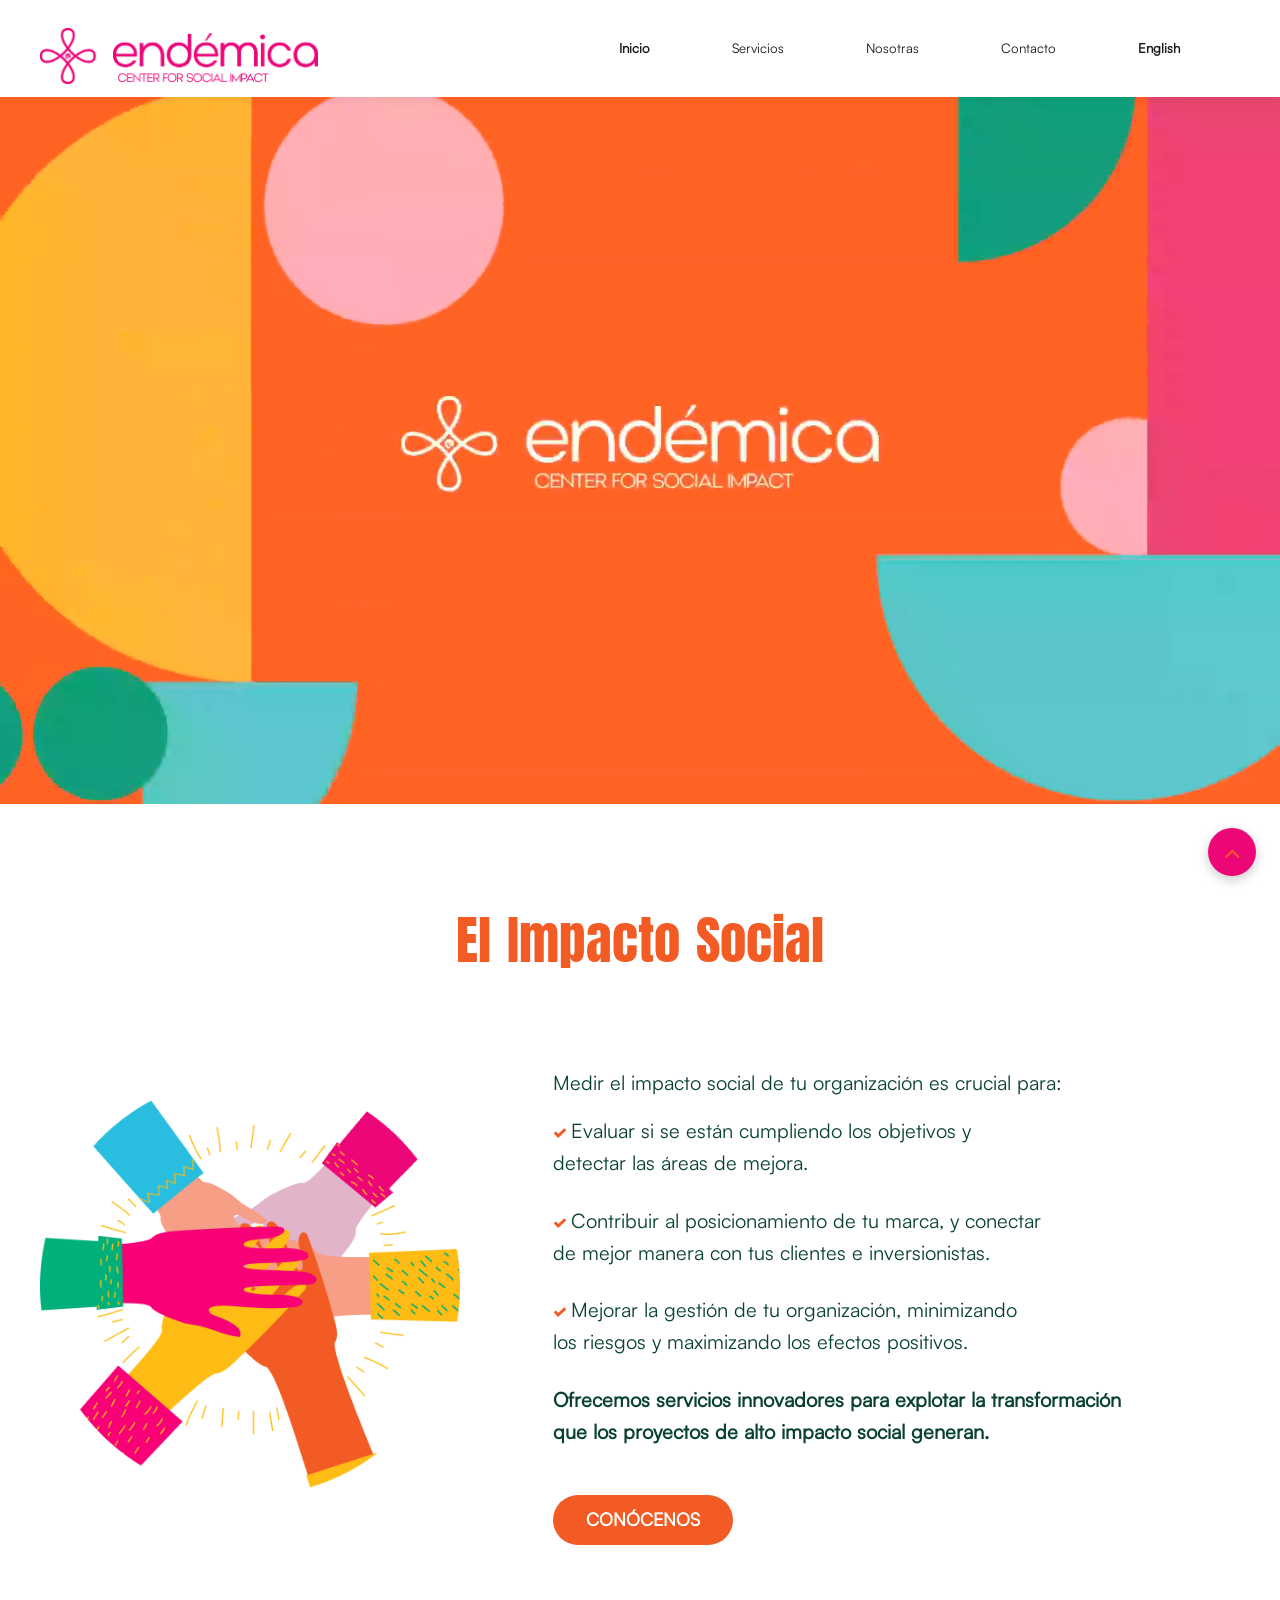
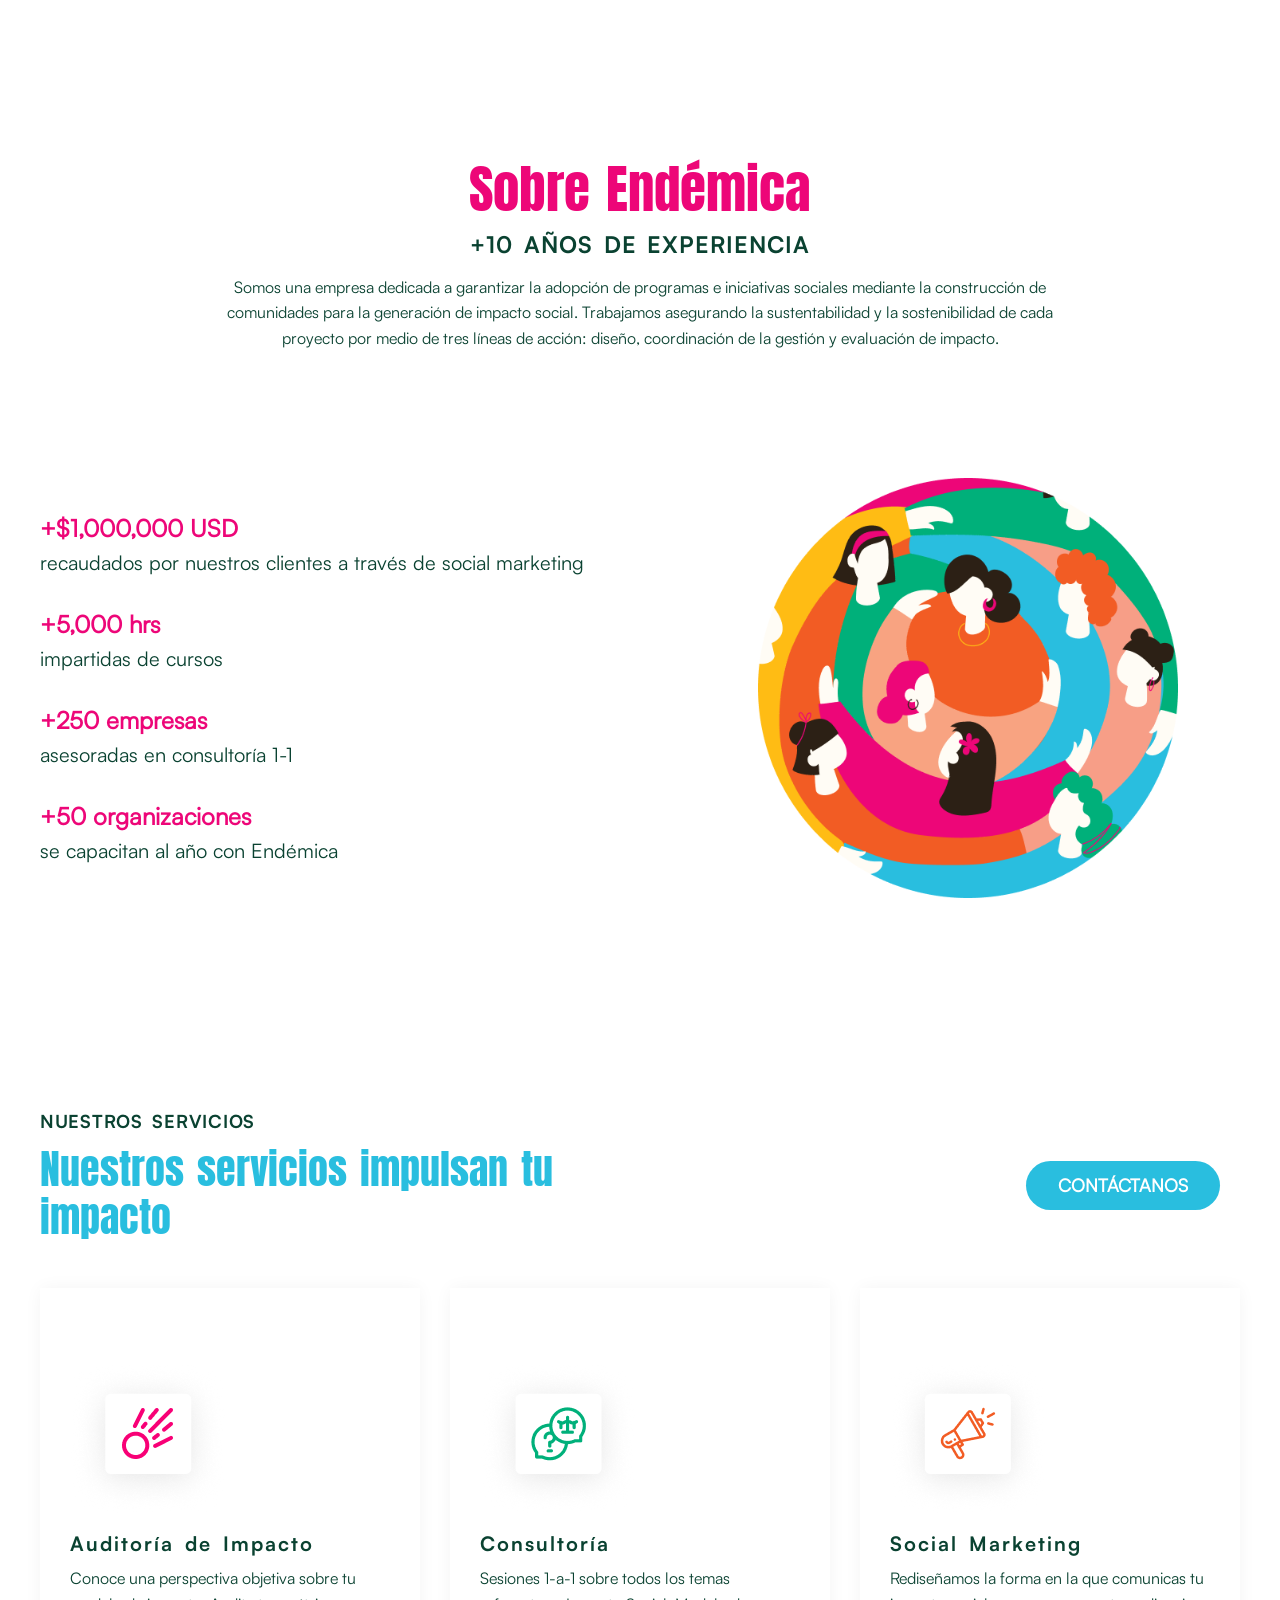
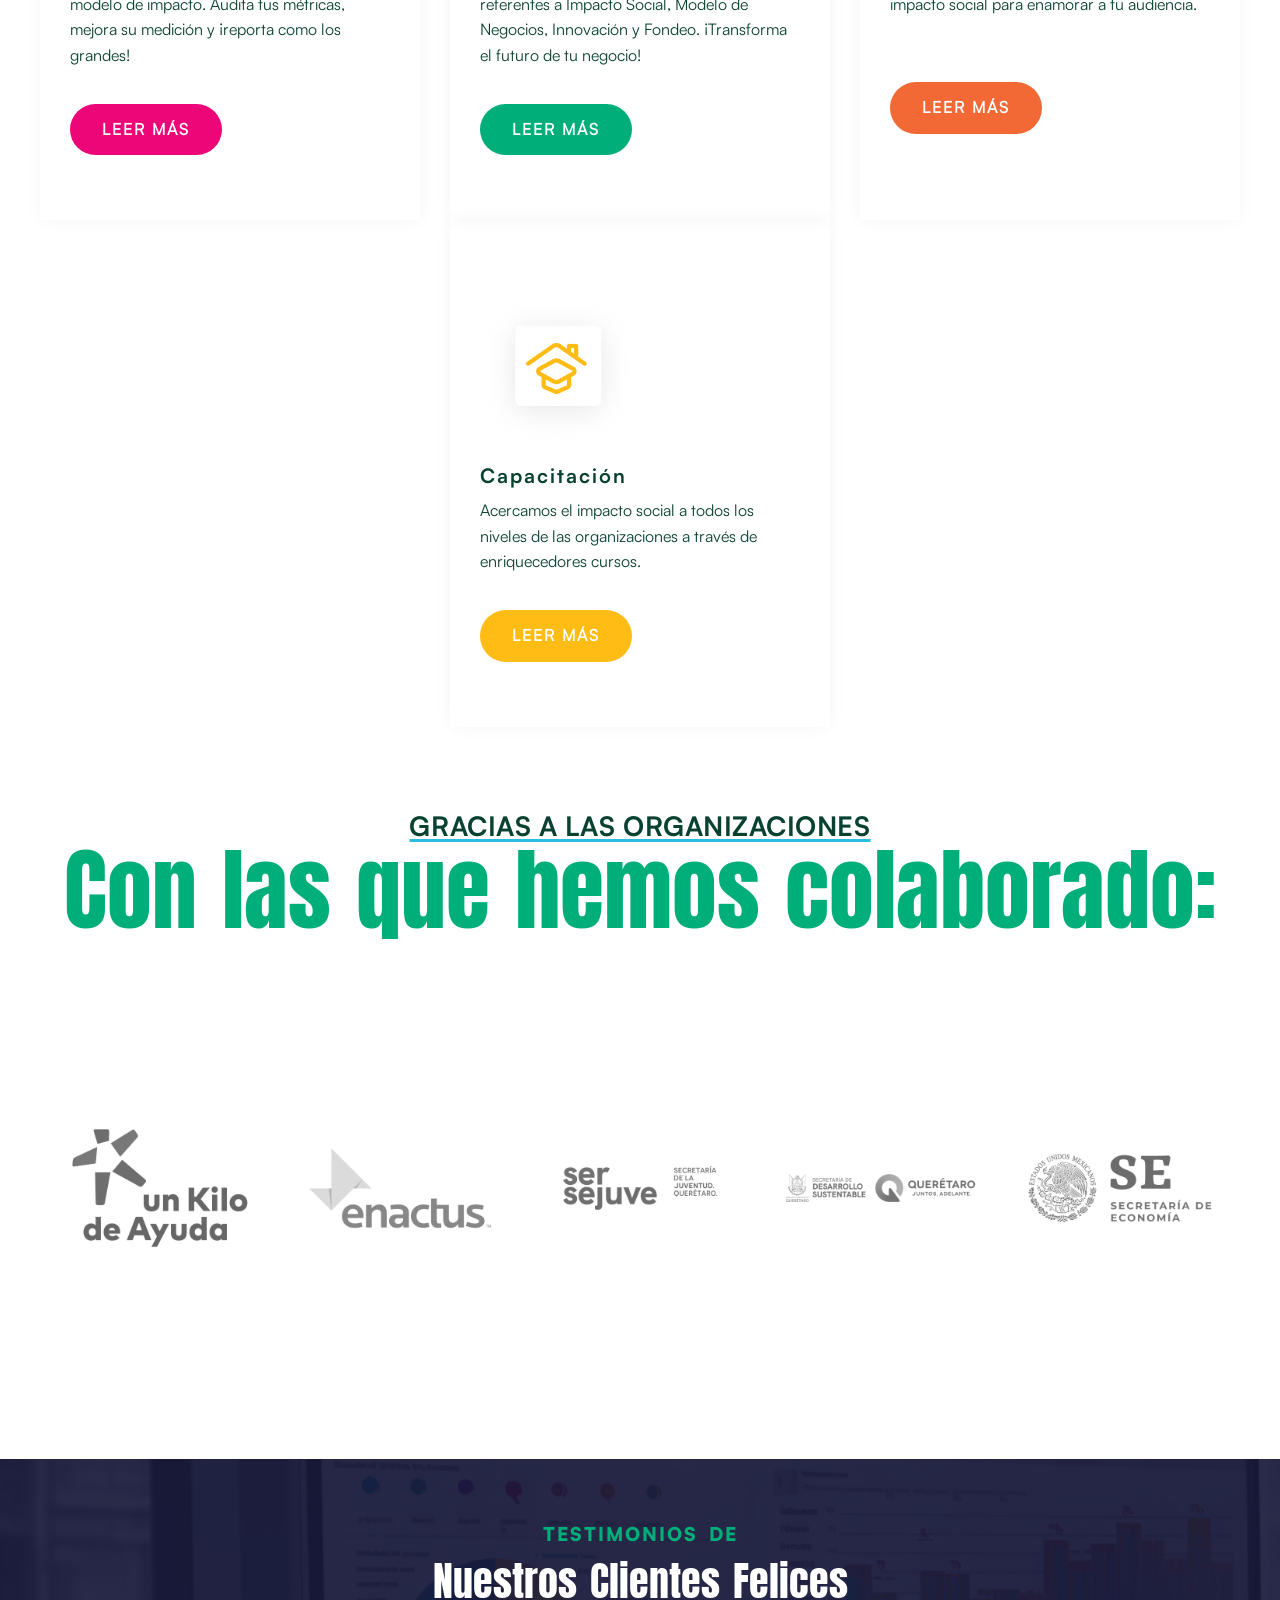
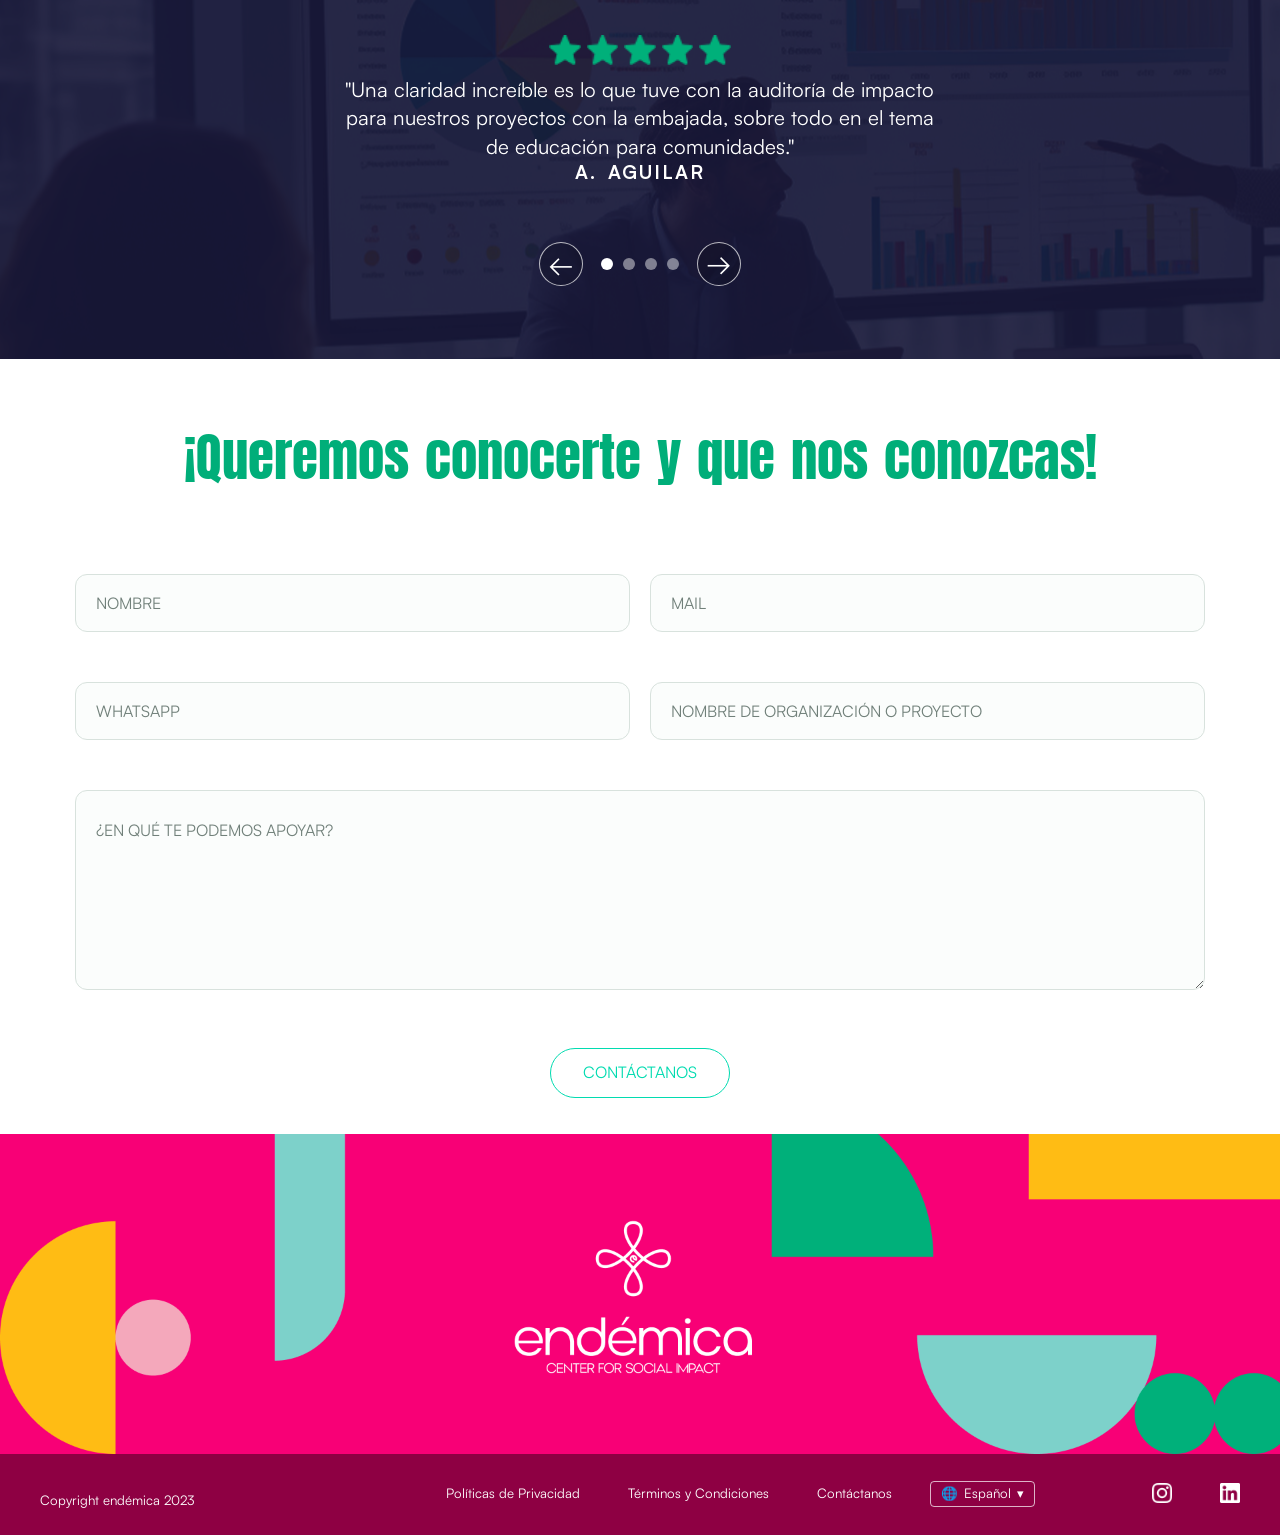
==== commit 73069204: "feat: changes on styles" ====
--- a/index.html
+++ b/index.html
@@ -90,6 +90,33 @@
 		
 		}
 
+		.collaborators-title {
+			margin: 0 auto 8px !important;
+			padding: 0 !important;
+			color: #0a4231 !important;
+			font-family: 'fig2', 'Satoshi', sans-serif;
+			font-size: clamp(16px, 2.1vw, 28px) !important;
+			font-weight: 700;
+			letter-spacing: .02em;
+			line-height: 1 !important;
+			text-transform: uppercase;
+			text-decoration: underline;
+			text-decoration-color: #29bedf;
+			text-decoration-thickness: 3px;
+			text-underline-offset: 3px;
+		}
+
+		.collaborators-main {
+			margin: 0 !important;
+			padding: 0 !important;
+			color: #00ae79 !important;
+			font-family: 'head', 'Anton', sans-serif;
+			font-size: clamp(48px, 7vw, 100px) !important;
+			font-weight: 400;
+			line-height: .95 !important;
+			white-space: nowrap;
+		}
+
 		@media(max-width: 900px){
 		    .icon-list-items li{
 		        padding: 0 10px;
@@ -179,6 +206,8 @@
 <div class="e-hero">
 	<video class="e-hero__video" autoplay muted loop playsinline preload="auto" poster="img/hero-poster.jpg" aria-hidden="true">
 		<source src="img/hero.mp4" type="video/mp4">
+		<source src="img/hero.webm" type="video/webm">
+		<source src="img/hero.ogg" type="video/ogg">
 	</video>
 </div>
 
@@ -318,8 +347,9 @@
 		</div>
 	</div>						
 </div>	
-
+<br><br><br><br>
 <!-- onath_humanist_project_area -->
+<div class="witr_about_area">
 <div class="onath_humanist_project_area">			
 	<div class="container">
 		<div class="row">
@@ -415,7 +445,7 @@
 					</div>
 				</div>
 			</div>
-			
+		</div>
 		</div>
 	</div>
 </div>
@@ -425,8 +455,9 @@
 	<div class="row">
 		<div class="col-lg-12 col-md-12">
 			<div class=" witr_6 text-center">
-				<div class="onath_content all_cal_color">			
-					<h2 class="e-h2" style="color: #00ae79;">Gracias a las organizaciones<br>Con las que hemos colaborado:</h2>	
+				<div class="onath_content all_cal_color">
+					<p class="collaborators-title">Gracias a las organizaciones</p>
+					<h2 class="e-h2 collaborators-main">Con las que hemos colaborado:</h2>
 					<br>
 				</div>
 				
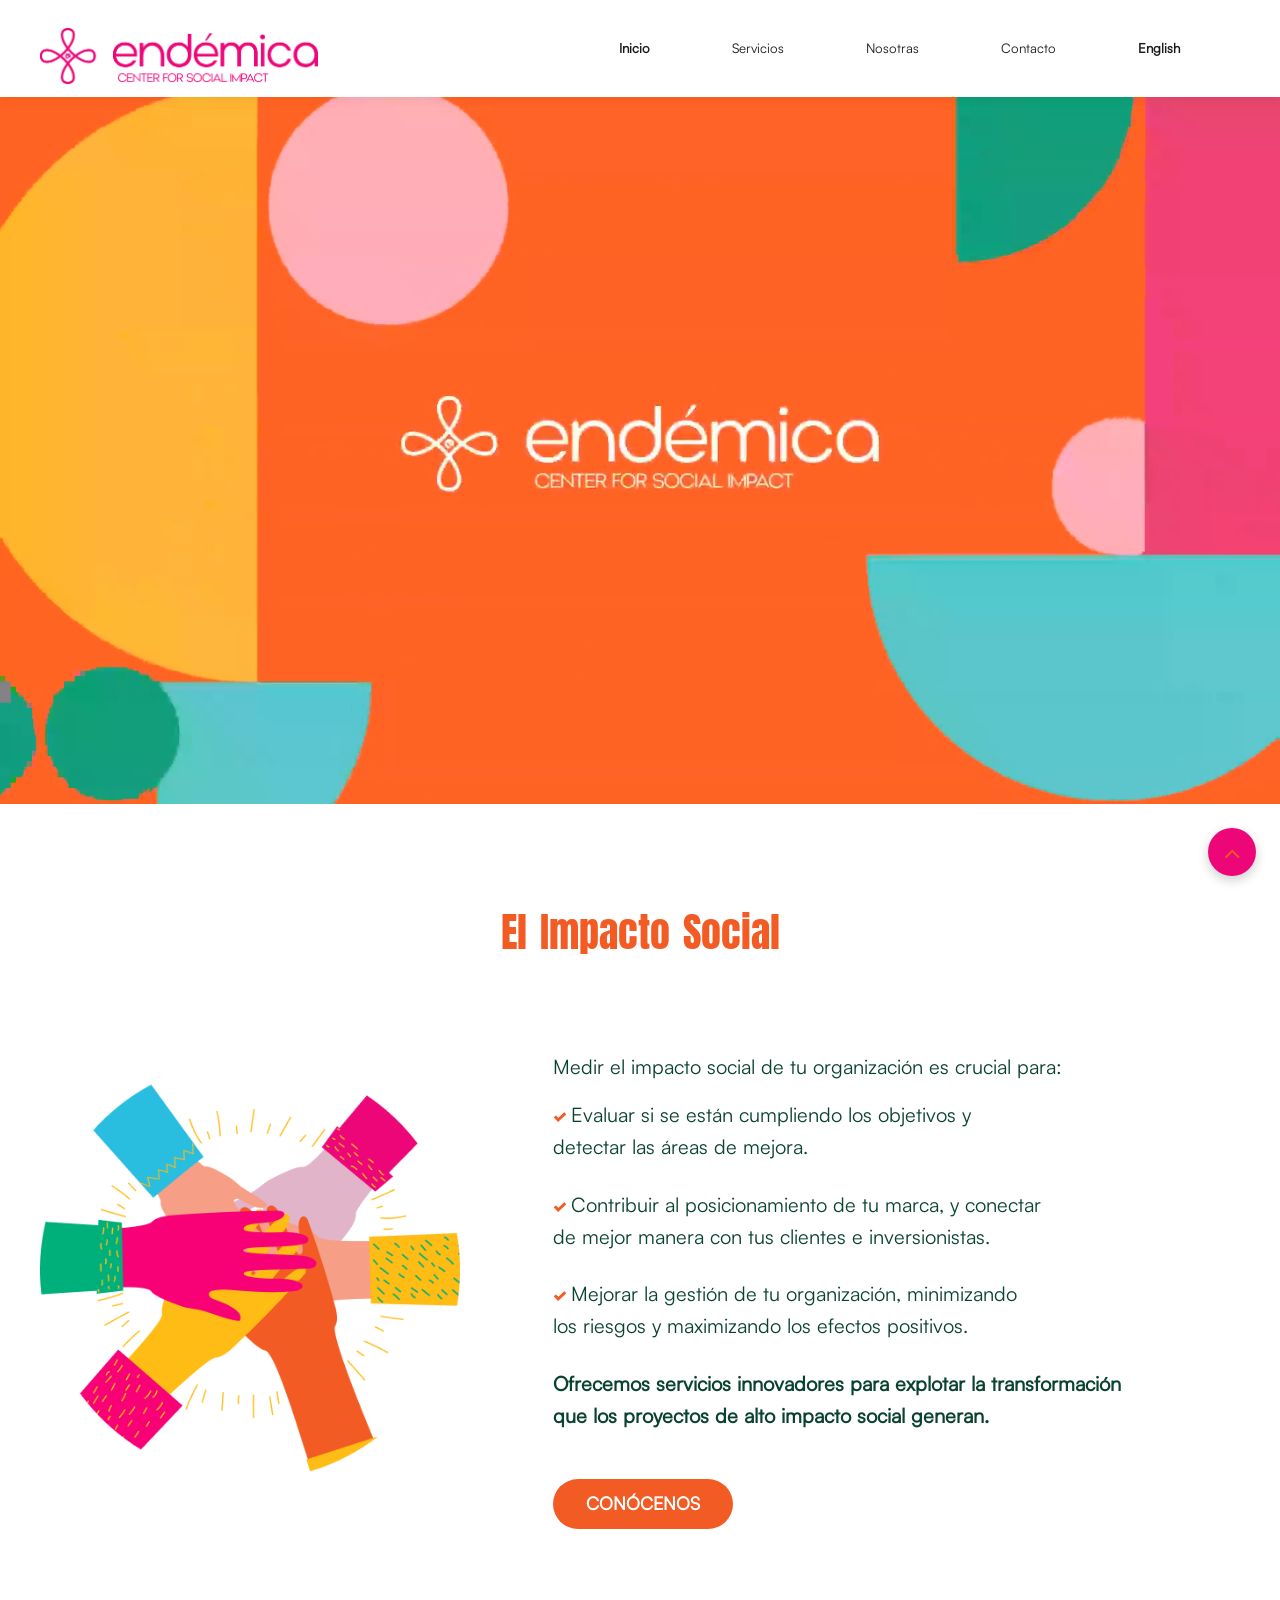
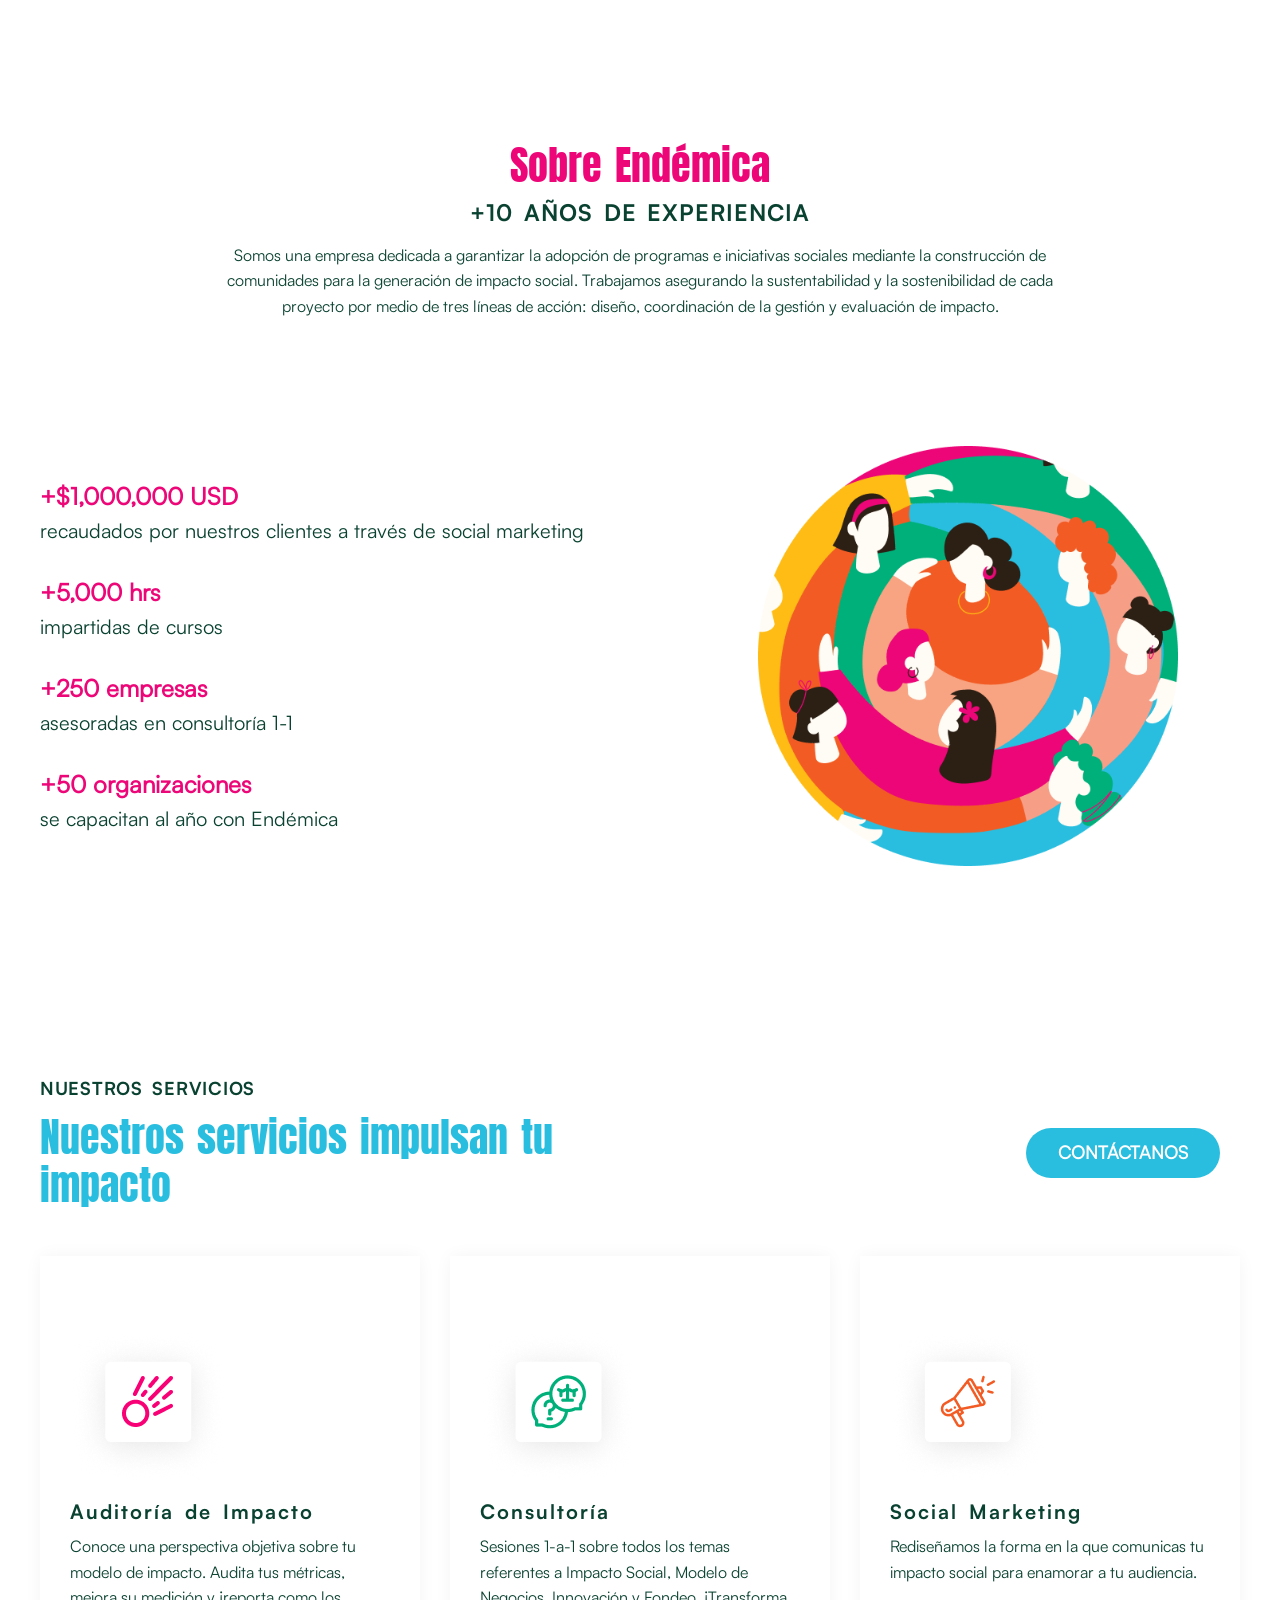
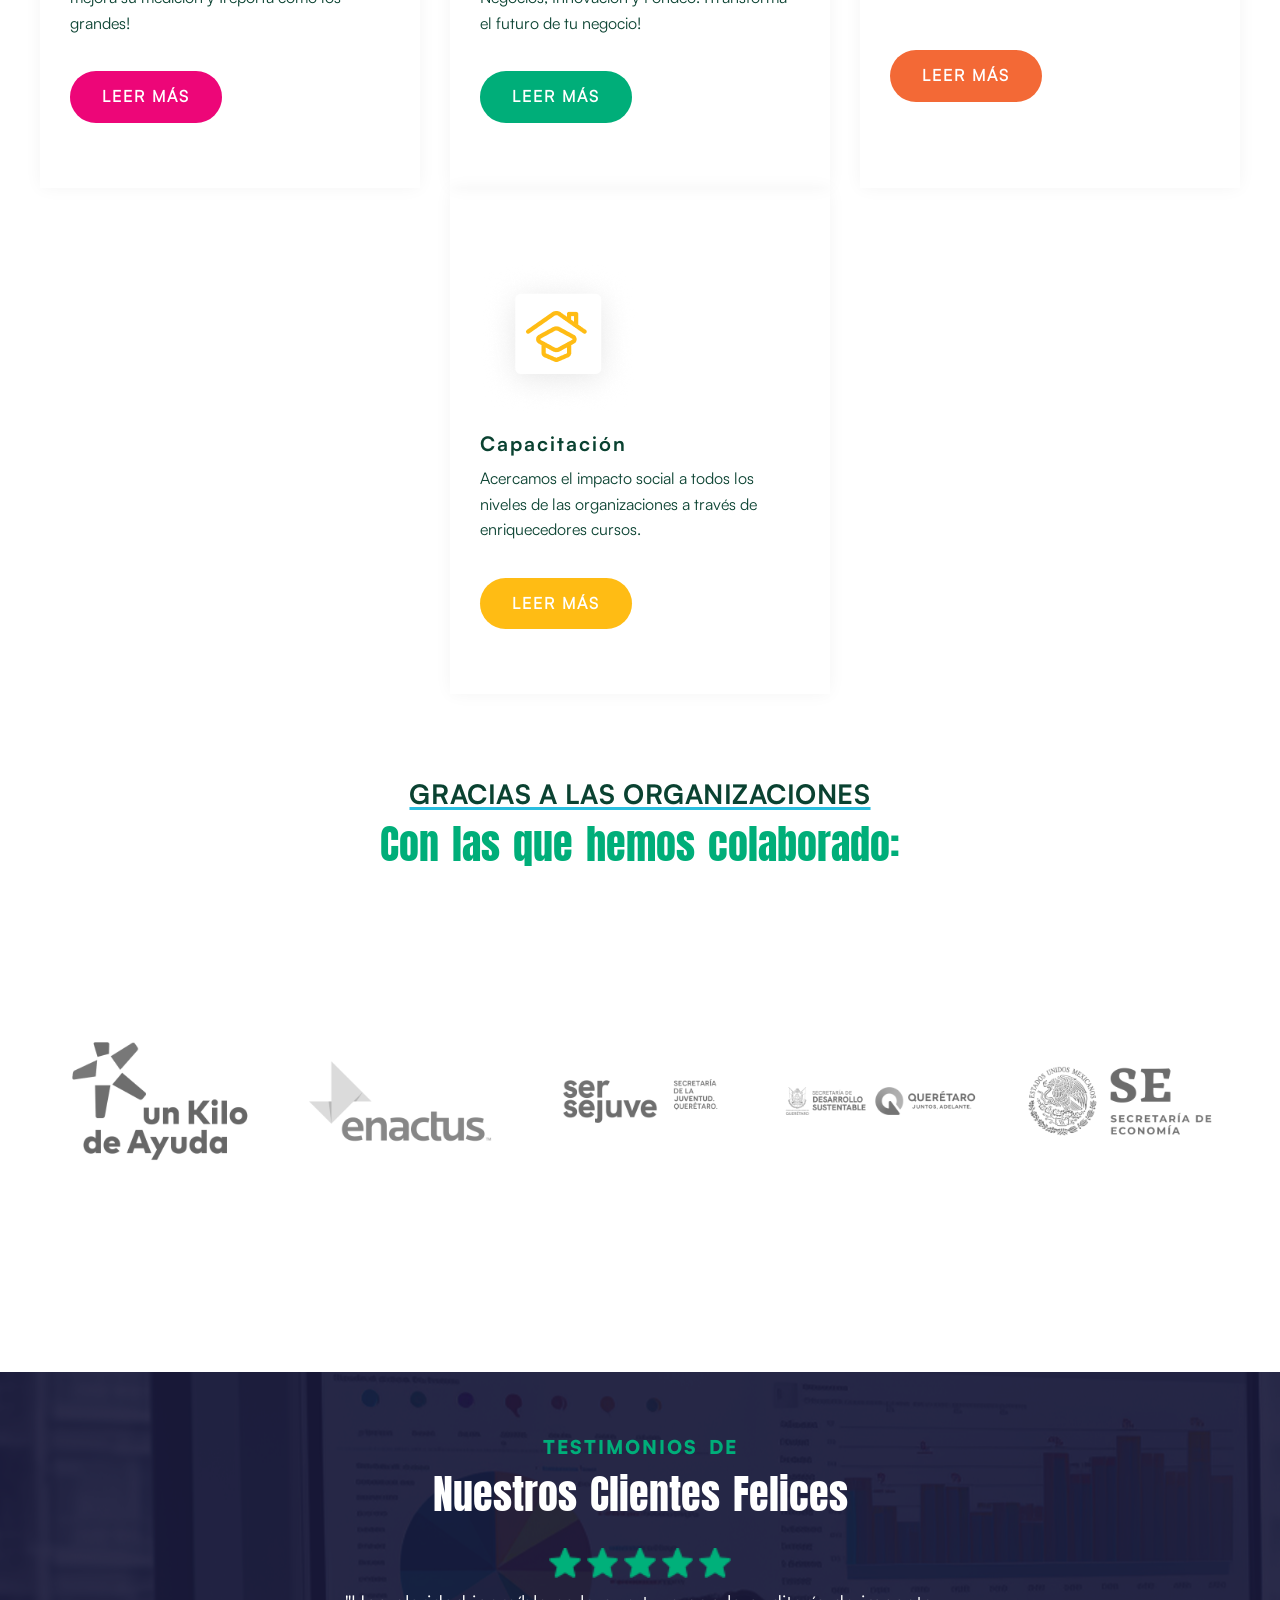
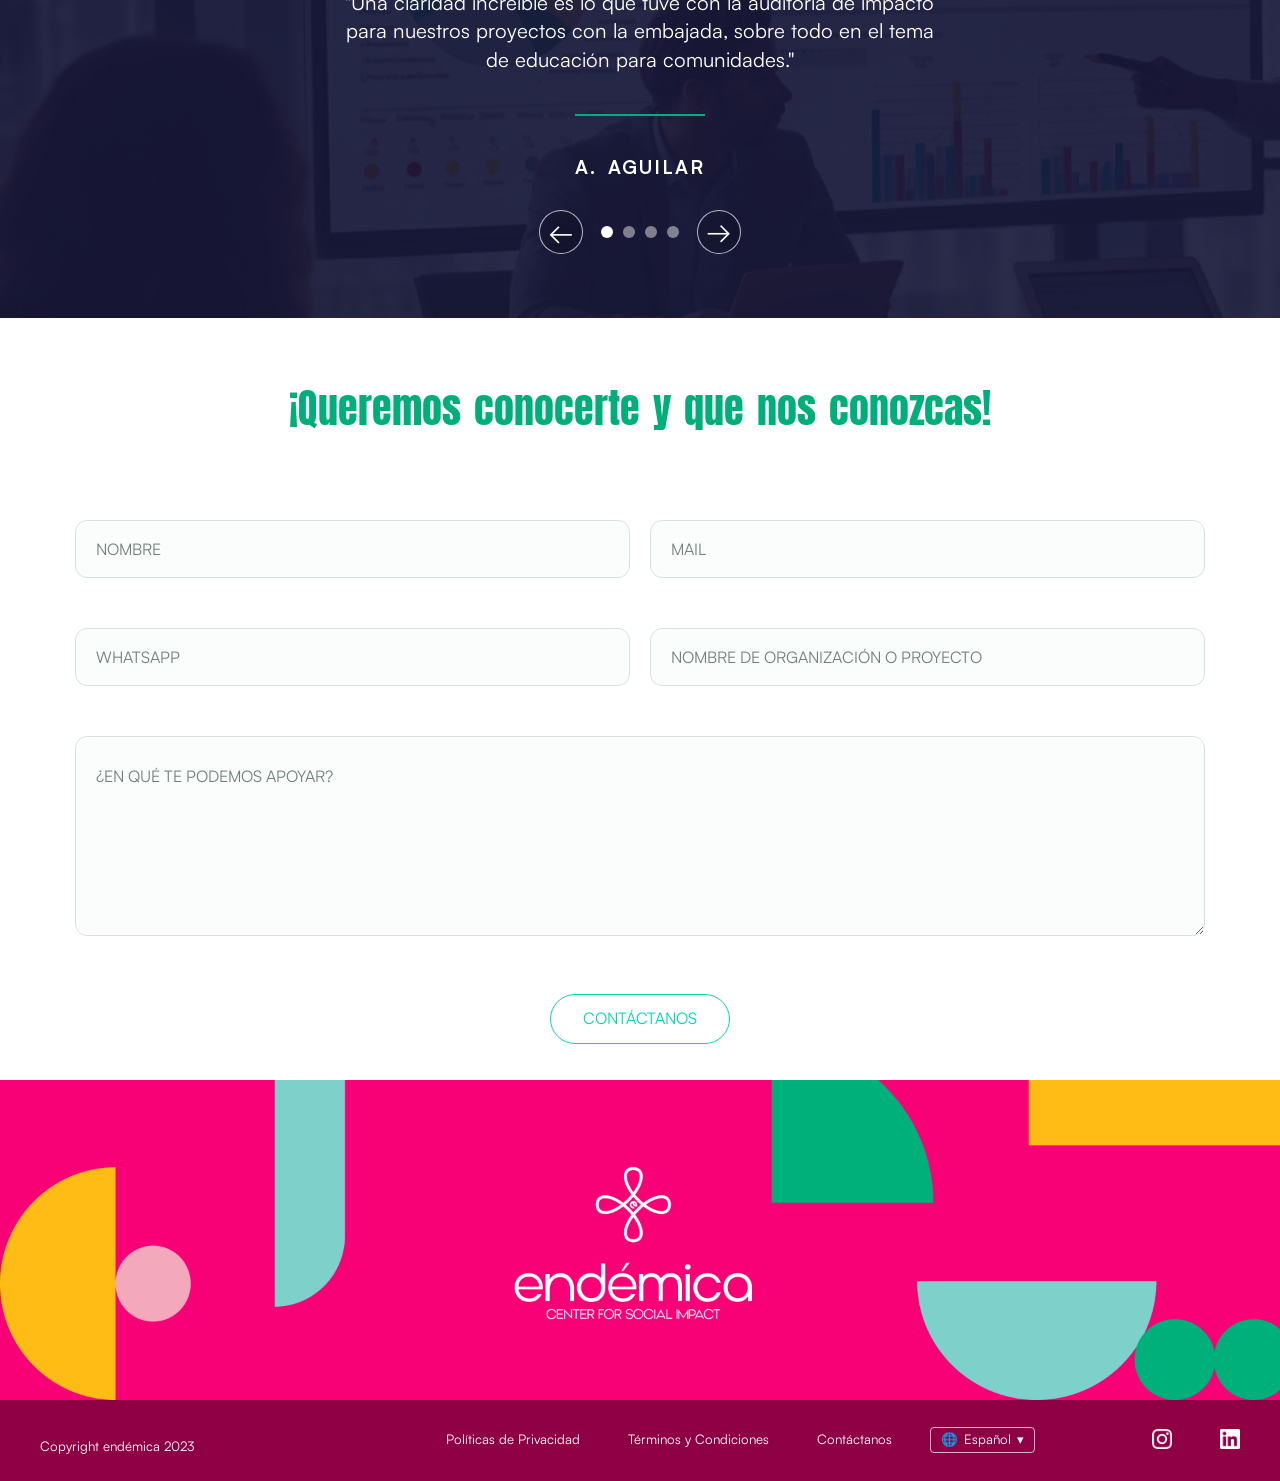
==== commit fd241d52: "updates on styles" ====
--- a/index.html
+++ b/index.html
@@ -218,7 +218,7 @@
 			<div class="col-lg-12 col-md-12">
 				<div class="witr_6 text-center">
 					<div class="onath_content all_cal_color">
-						<h2 class="e-h1" style="color:#f25c24;">El Impacto Social</h2>
+						<h2 class="e-h2" style="color:#f25c24;">El Impacto Social</h2>
 					</div>
 				</div>
 			</div>
@@ -296,7 +296,7 @@
 				<div class="witr_section_title">
 					<div class="witr_section_title_inner text-center">
 						
-						<h3 class="e-h1" style="color: #ED0678;">Sobre Endémica</h3>
+						<h3 class="e-h2" style="color: #ED0678;">Sobre Endémica</h3>
 						<h2 class="e-eyebrow" style="color: #0A4231; font-family: 'fig2';">+10 AÑOS DE EXPERIENCIA</h2>
 						<p class="e-center" style="color:#0A4231; max-width: 900px; margin: 16px auto 0;">Somos una empresa dedicada a garantizar la adopción de programas e iniciativas sociales mediante la construcción de comunidades para la generación de impacto social. Trabajamos asegurando la sustentabilidad y la sostenibilidad de cada proyecto por medio de tres líneas de acción: diseño, coordinación de la gestión y evaluación de impacto.</p>
 					</div>
@@ -357,7 +357,7 @@
 				<div class="witr_humanist_title">
 					<div class="witr_section_title_inner text-left">
 						<h2 class="e-eyebrow" style="color: #0A4231;">NUESTROS SERVICIOS</h2>		
-						<h3 class="e-h2" style="color: #29bedf;">Nuestros servicios impulsan tu impacto</h3>		
+						<h3 class="e-h2" style="color: #29bedf;">Nuestros servicios impulsan tu impacto</h3>	
 					</div>
 				</div>				
 			</div>
@@ -457,12 +457,9 @@
 			<div class=" witr_6 text-center">
 				<div class="onath_content all_cal_color">
 					<p class="collaborators-title">Gracias a las organizaciones</p>
-					<h2 class="e-h2 collaborators-main">Con las que hemos colaborado:</h2>
-					<br>
-				</div>
-				
+					<h3 class="e-h2" style="color: #00ae79;">Con las que hemos colaborado:</h3>
+				</div>
 				</div>	
-				
 			</div>				
 		</div>
 	</div>
@@ -745,8 +742,7 @@
 			<div class="col-lg-12 col-md-12">
 				<div class=" witr_6 text-center">
 					<div class="onath_content all_cal_color">			
-						<h5 style="color: #00ae79; font-family: 'fig3';">TESTIMONIOS DE
-						</h5>																	
+						<h5 style="color: #00ae79; font-family: 'fig3';">TESTIMONIOS DE</h5>																	
 						<h2 class="e-h2" style="color:#fff;">Nuestros Clientes Felices</h2>	
 						<br>
 						<div class="e-testi" data-e-testi><div class="e-testi__slide is-active" role="group" aria-label="Testimonio 1 de 4">
@@ -769,7 +765,7 @@
 			<div class=" col-lg-12">
 				<div class="witr_section_title">
 					<div class="witr_section_title_inner text-center">
-						<h1 class="e-h1" style="color: #00ae79;">¡Queremos conocerte y que nos conozcas!</h1>				
+						<h2 class="e-h2" style="color: #00ae79;">¡Queremos conocerte y que nos conozcas!</h2>
 					</div>
 				</div>
 			</div>
@@ -982,7 +978,7 @@
 .e-testi__slide{grid-column:1;grid-row:1;display:block;visibility:hidden;text-align:center}
 .e-testi__slide.is-active{visibility:visible;animation:etfade .5s ease}
 .e-testi__slide p{font-size:clamp(20px,1.6vw,28px);line-height:1.4;margin:20px 0;color:#fff}
-.e-testi__slide h5{color:#fff;font-family:'fig4';font-weight:bold;text-transform:uppercase;margin:0}
+.e-testi__slide h5{display:table;margin:40px auto 0;padding-top:40px;border-top:2px solid #00ae79;color:#fff;font-family:'fig4';font-weight:bold;text-transform:uppercase}
 .e-testi__controls{grid-column:1;grid-row:2;display:flex;align-items:center;justify-content:center;gap:18px;margin-top:24px}
 .e-testi__dots{display:flex;justify-content:center;gap:10px;margin-top:0}
 .e-testi__arrow{display:flex;align-items:center;justify-content:center;width:44px;height:44px;border:1px solid rgba(255,255,255,.7);border-radius:50%;padding:0;background:rgba(0,0,0,.15);color:#fff;font-size:28px;line-height:1;cursor:pointer;transition:background-color .2s ease,border-color .2s ease}
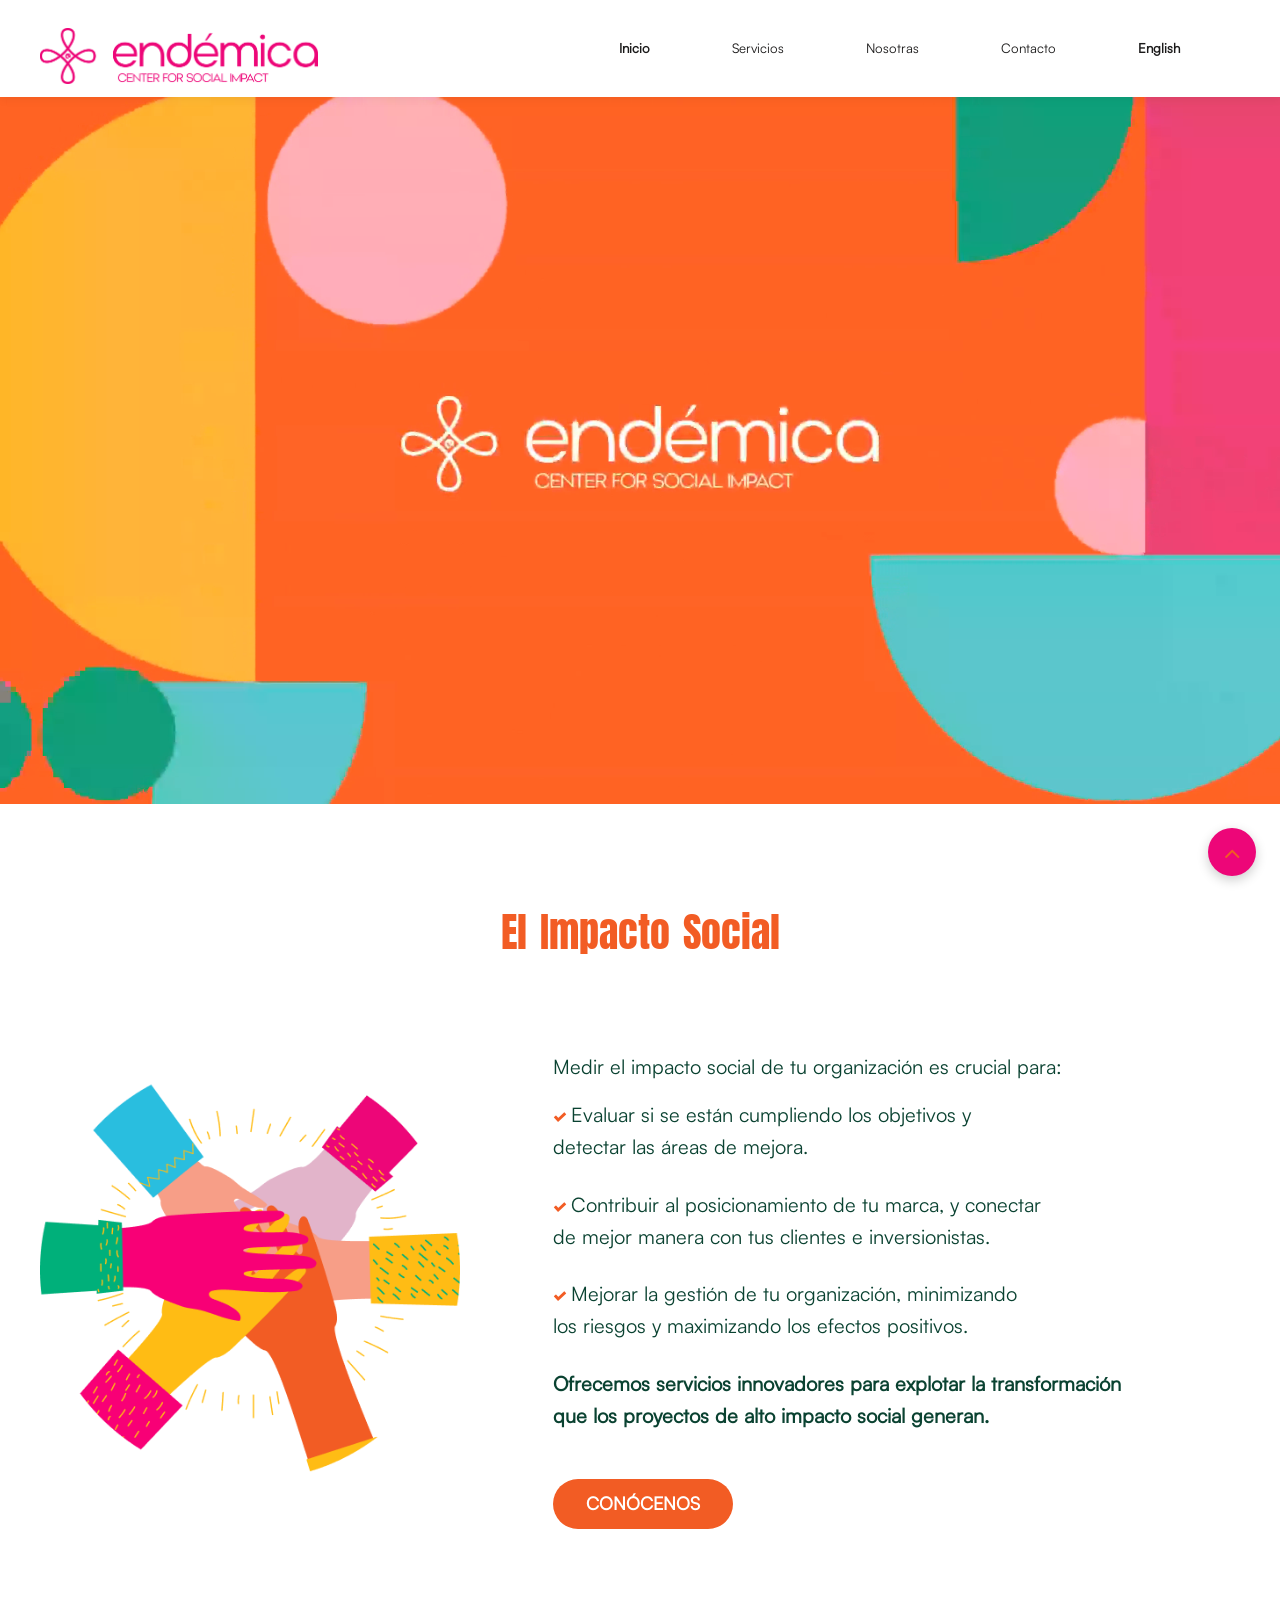
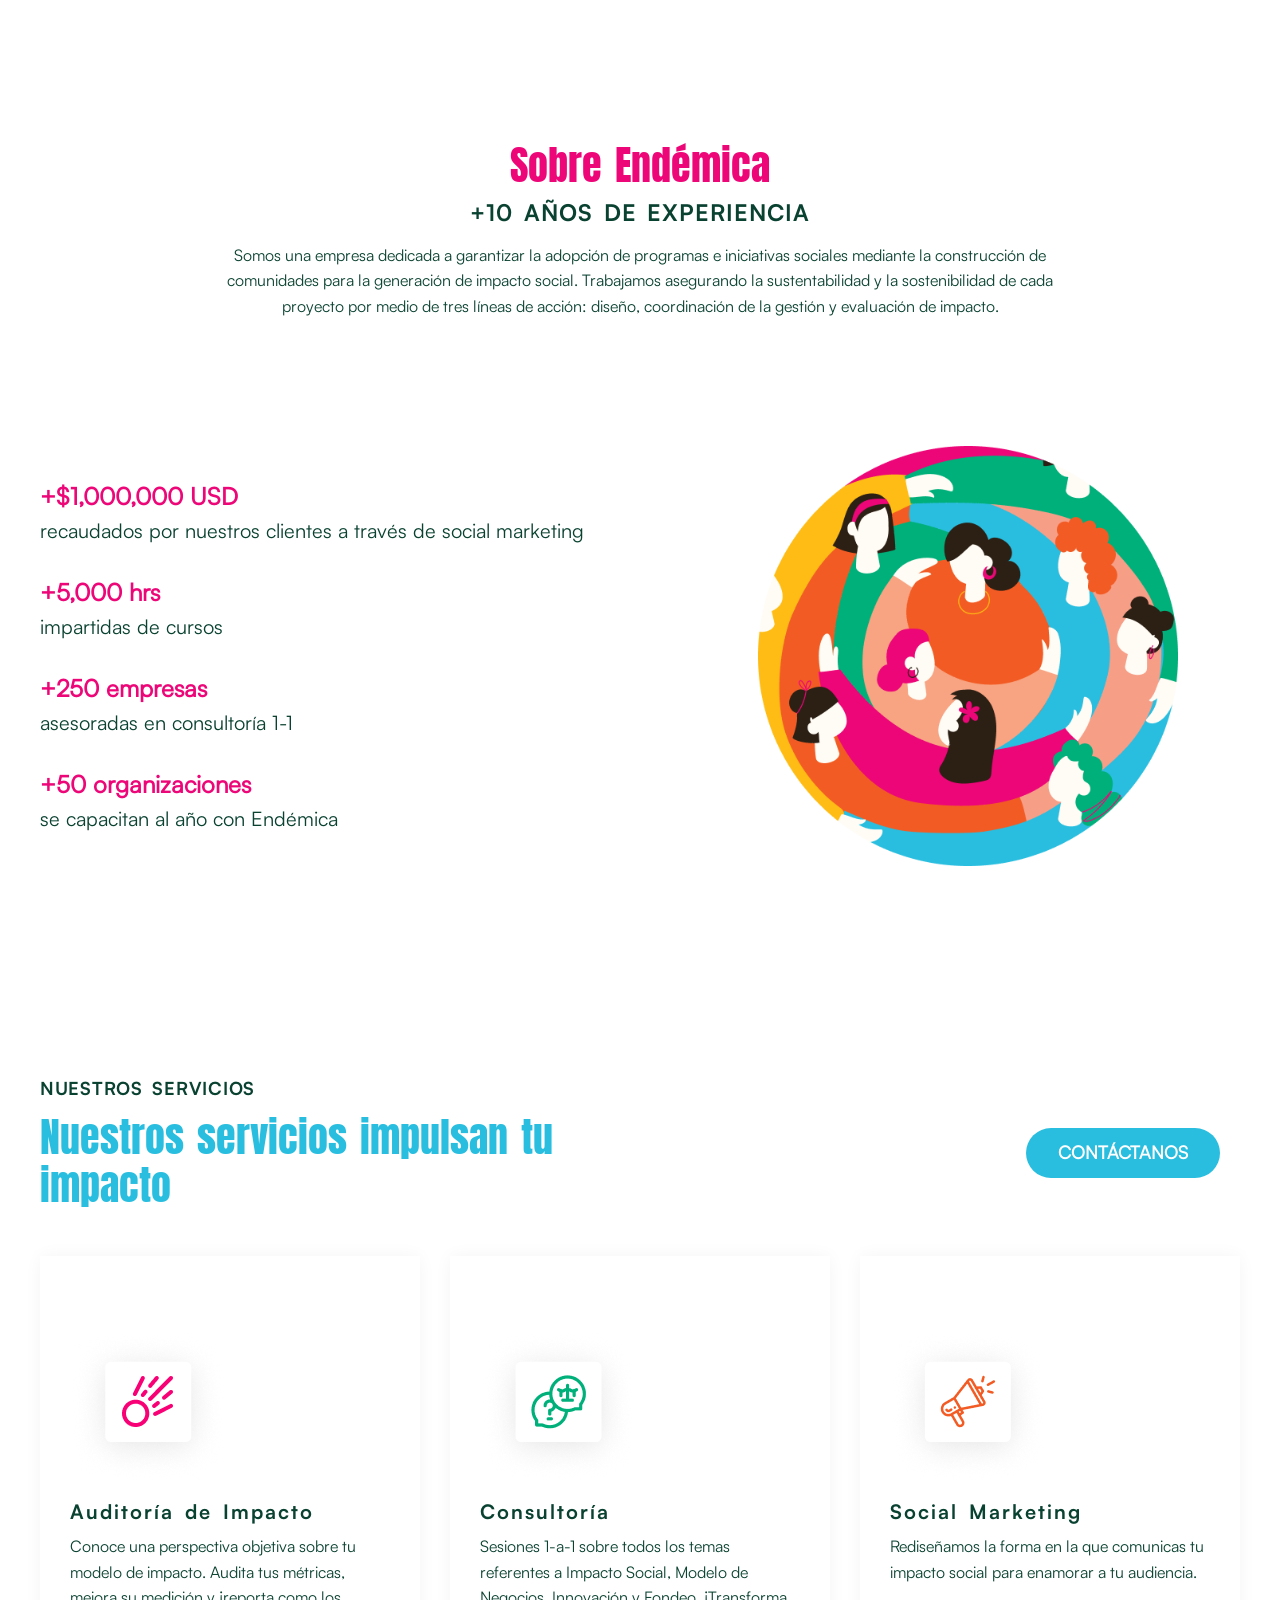
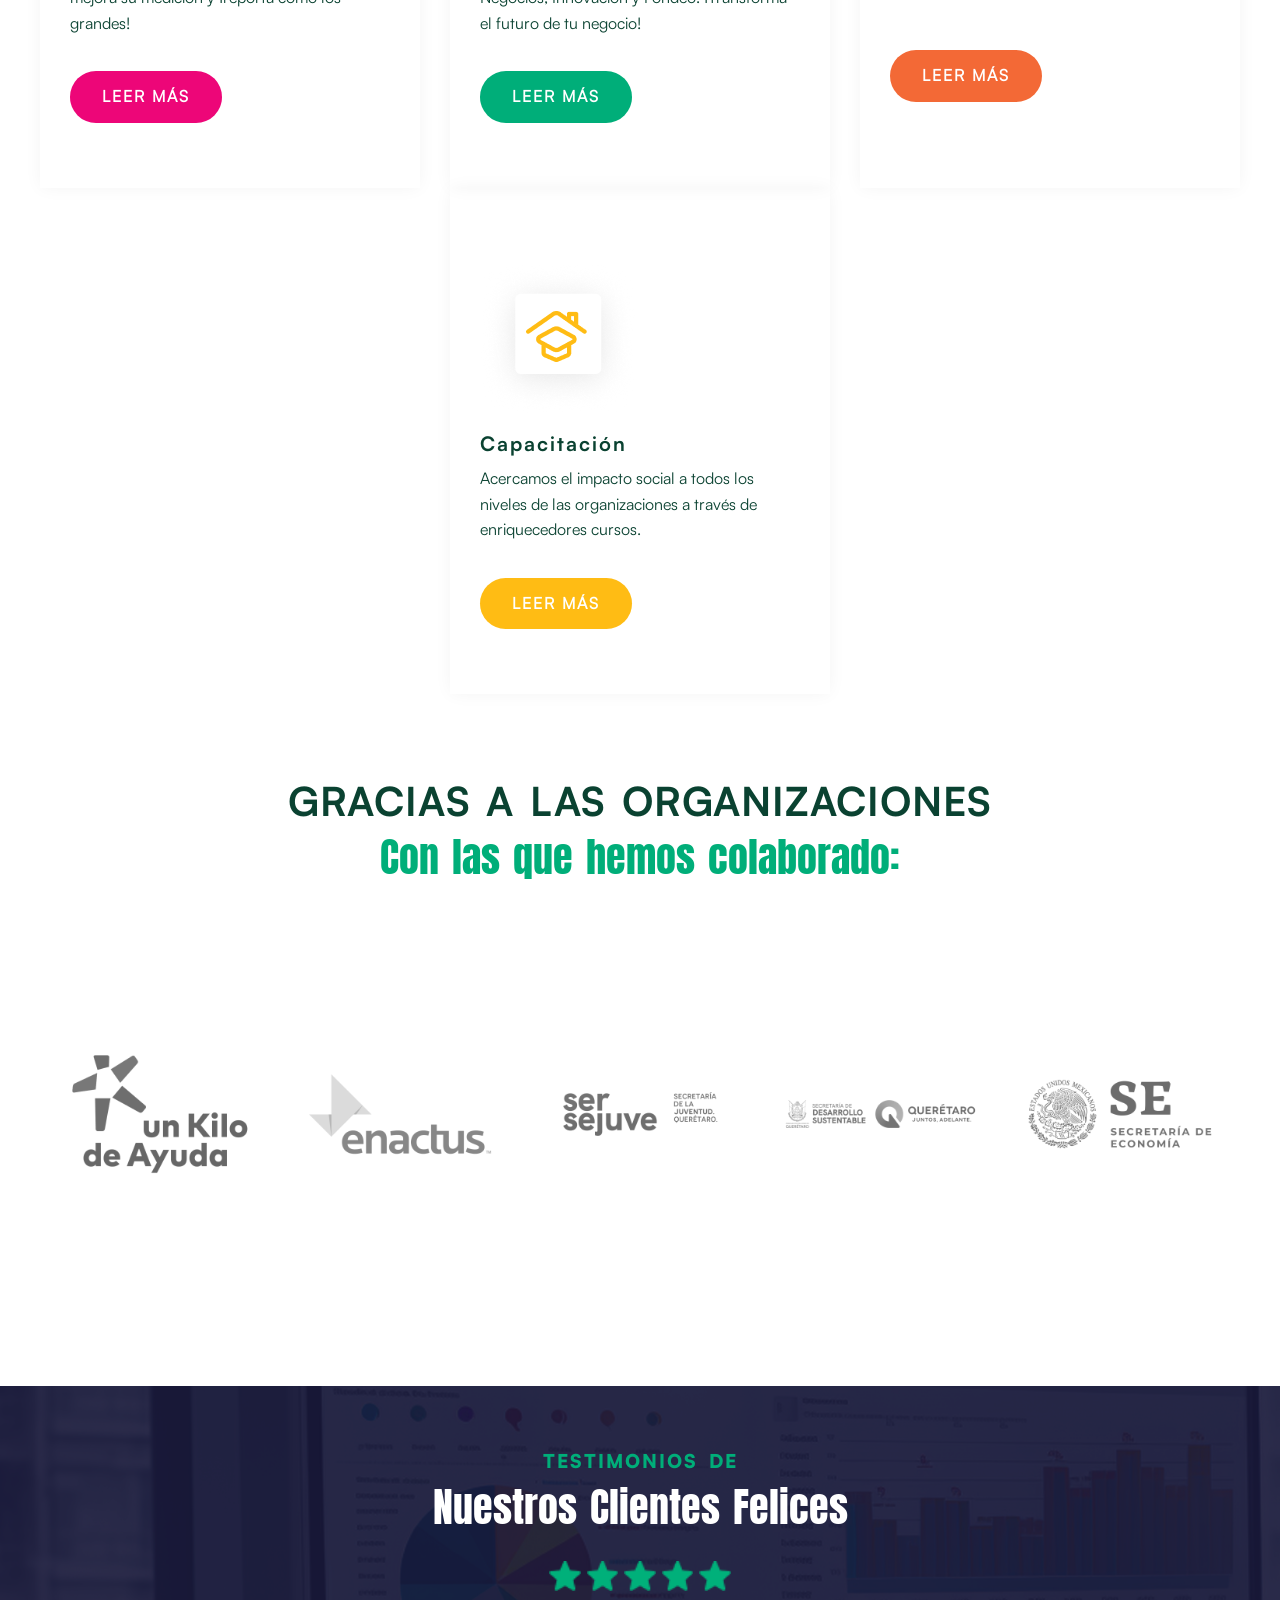
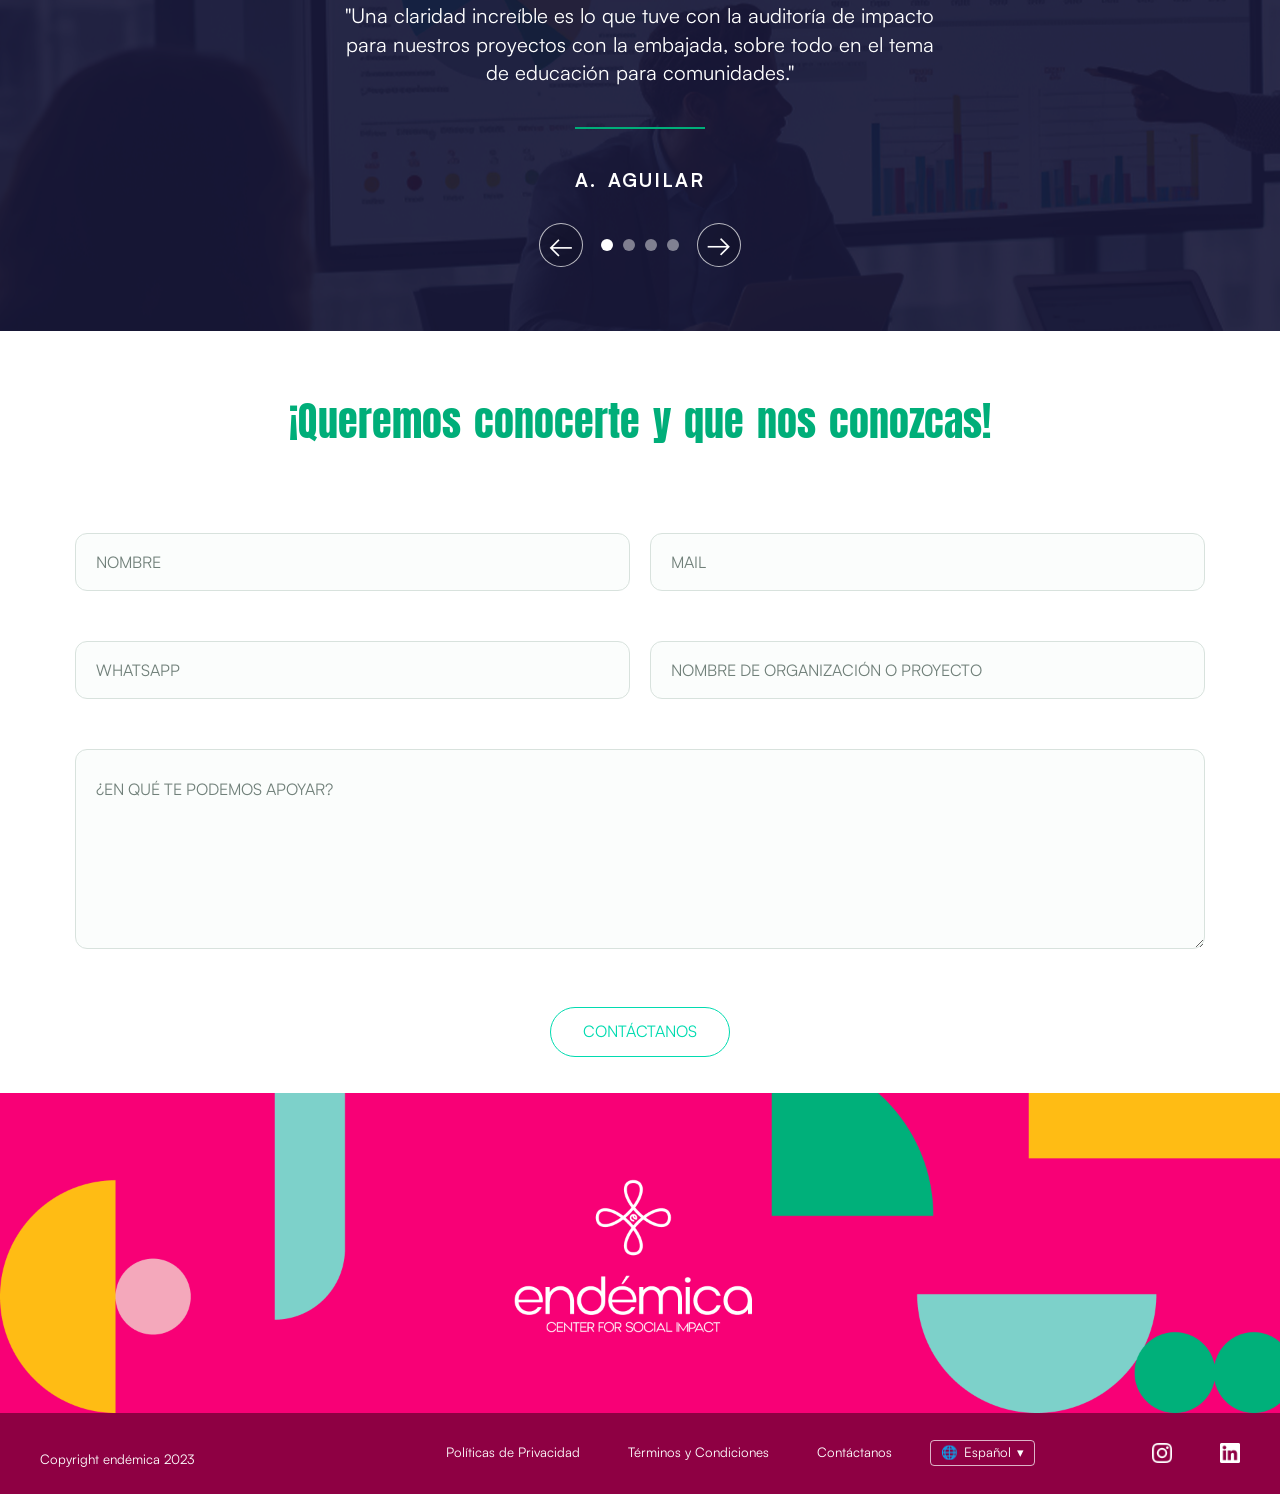
==== commit cb68efb1: "feat: updates on styles" ====
--- a/index.html
+++ b/index.html
@@ -94,15 +94,12 @@
 			margin: 0 auto 8px !important;
 			padding: 0 !important;
 			color: #0a4231 !important;
-			font-family: 'fig2', 'Satoshi', sans-serif;
-			font-size: clamp(16px, 2.1vw, 28px) !important;
+			font-family: 'fig2', 'Anton', sans-serif;
+			font-size: clamp(30px, 3.125vw, 60px) !important;
 			font-weight: 700;
 			letter-spacing: .02em;
 			line-height: 1 !important;
 			text-transform: uppercase;
-			text-decoration: underline;
-			text-decoration-color: #29bedf;
-			text-decoration-thickness: 3px;
 			text-underline-offset: 3px;
 		}
 
@@ -456,7 +453,7 @@
 		<div class="col-lg-12 col-md-12">
 			<div class=" witr_6 text-center">
 				<div class="onath_content all_cal_color">
-					<p class="collaborators-title">Gracias a las organizaciones</p>
+					<h3 class="collaborators-title">Gracias a las organizaciones</h3>
 					<h3 class="e-h2" style="color: #00ae79;">Con las que hemos colaborado:</h3>
 				</div>
 				</div>	
--- a/assets/css/endemica.css
+++ b/assets/css/endemica.css
@@ -169,6 +169,25 @@
 	margin: var(--e-section-gap) auto;
 }
 
+/* Google Maps: compatible con navegadores y ancho adaptable */
+.map iframe {
+	display: block;
+	width: 100%;
+	max-width: 100%;
+	height: 450px;
+	border: 0;
+}
+.map-fallback {
+	margin: 12px 0 24px;
+	text-align: center;
+}
+
+@media (max-width: 767px) {
+	.map iframe {
+		height: 320px;
+	}
+}
+
 /* --- Móvil ---------------------------------------------------------------- */
 @media (max-width: 991px) {
 	.col-lg-5, .col-lg-6, .col-lg-7 { margin-bottom: 24px; }
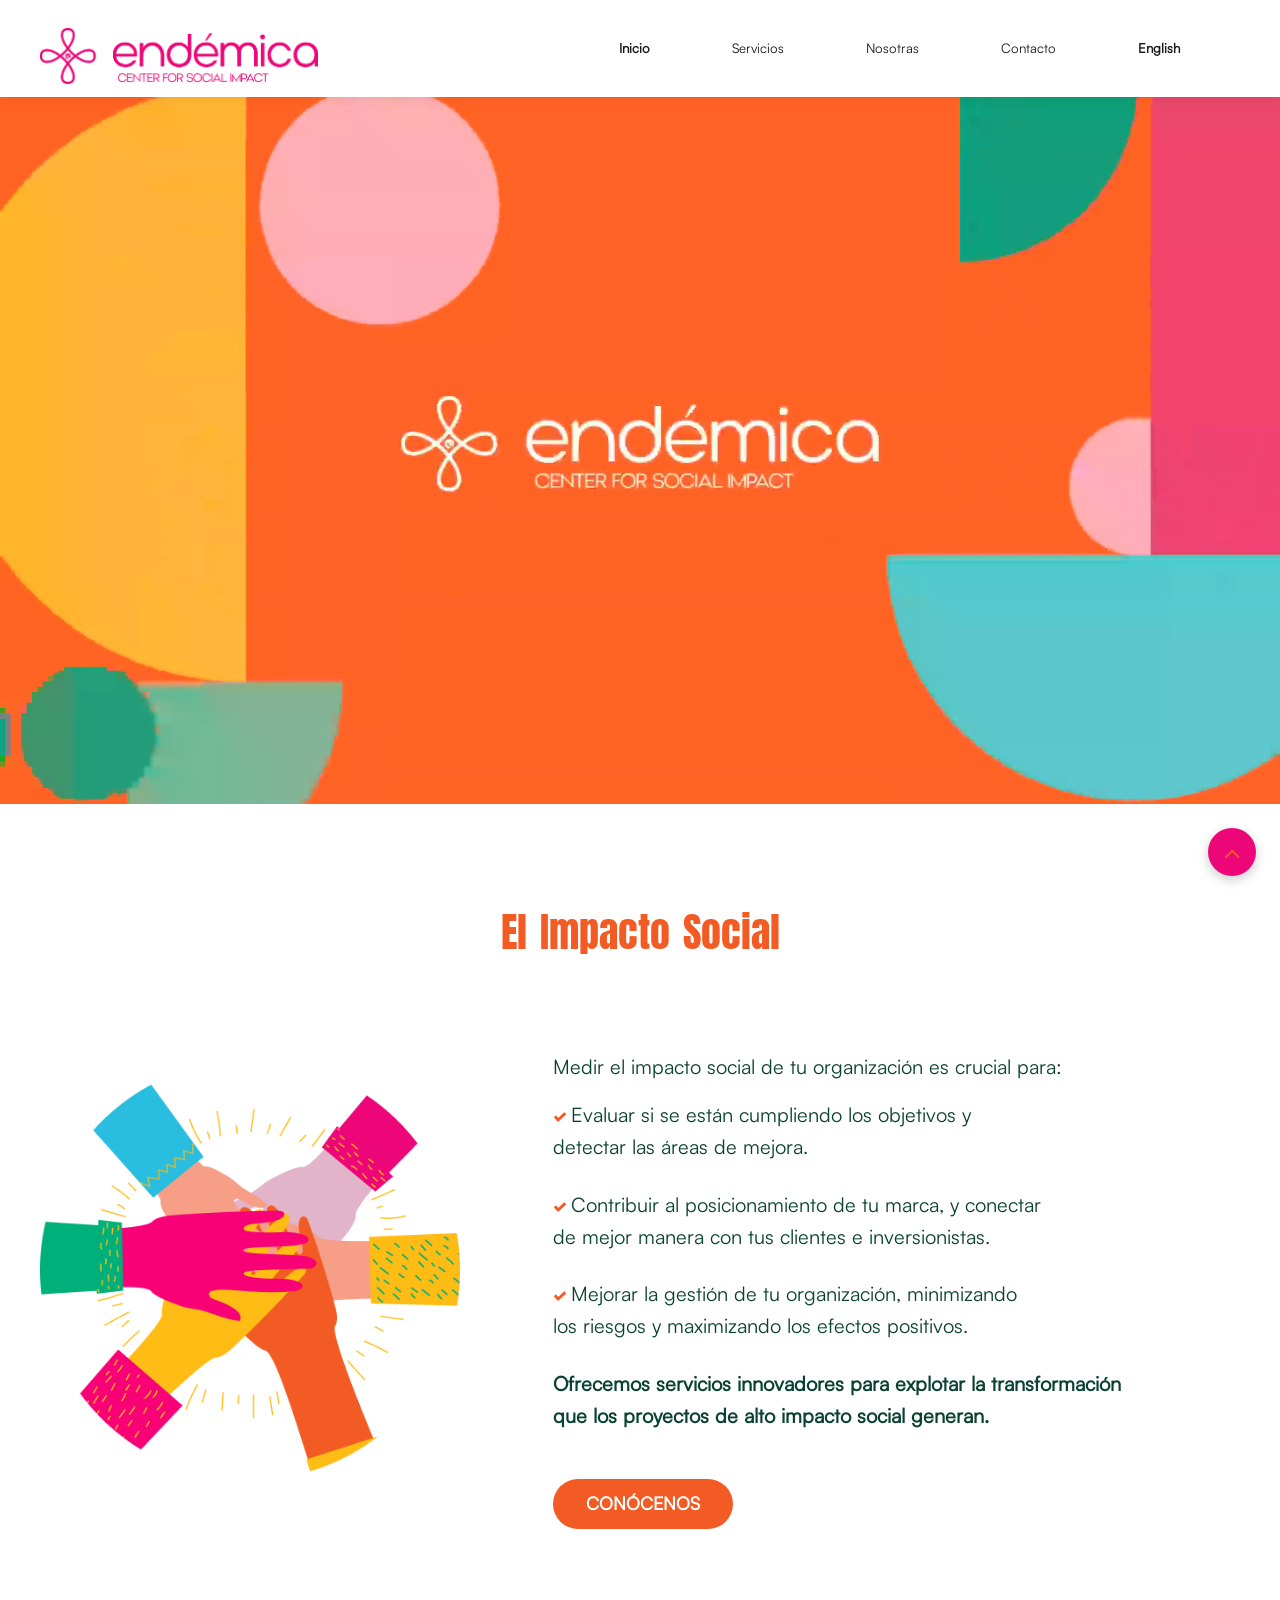
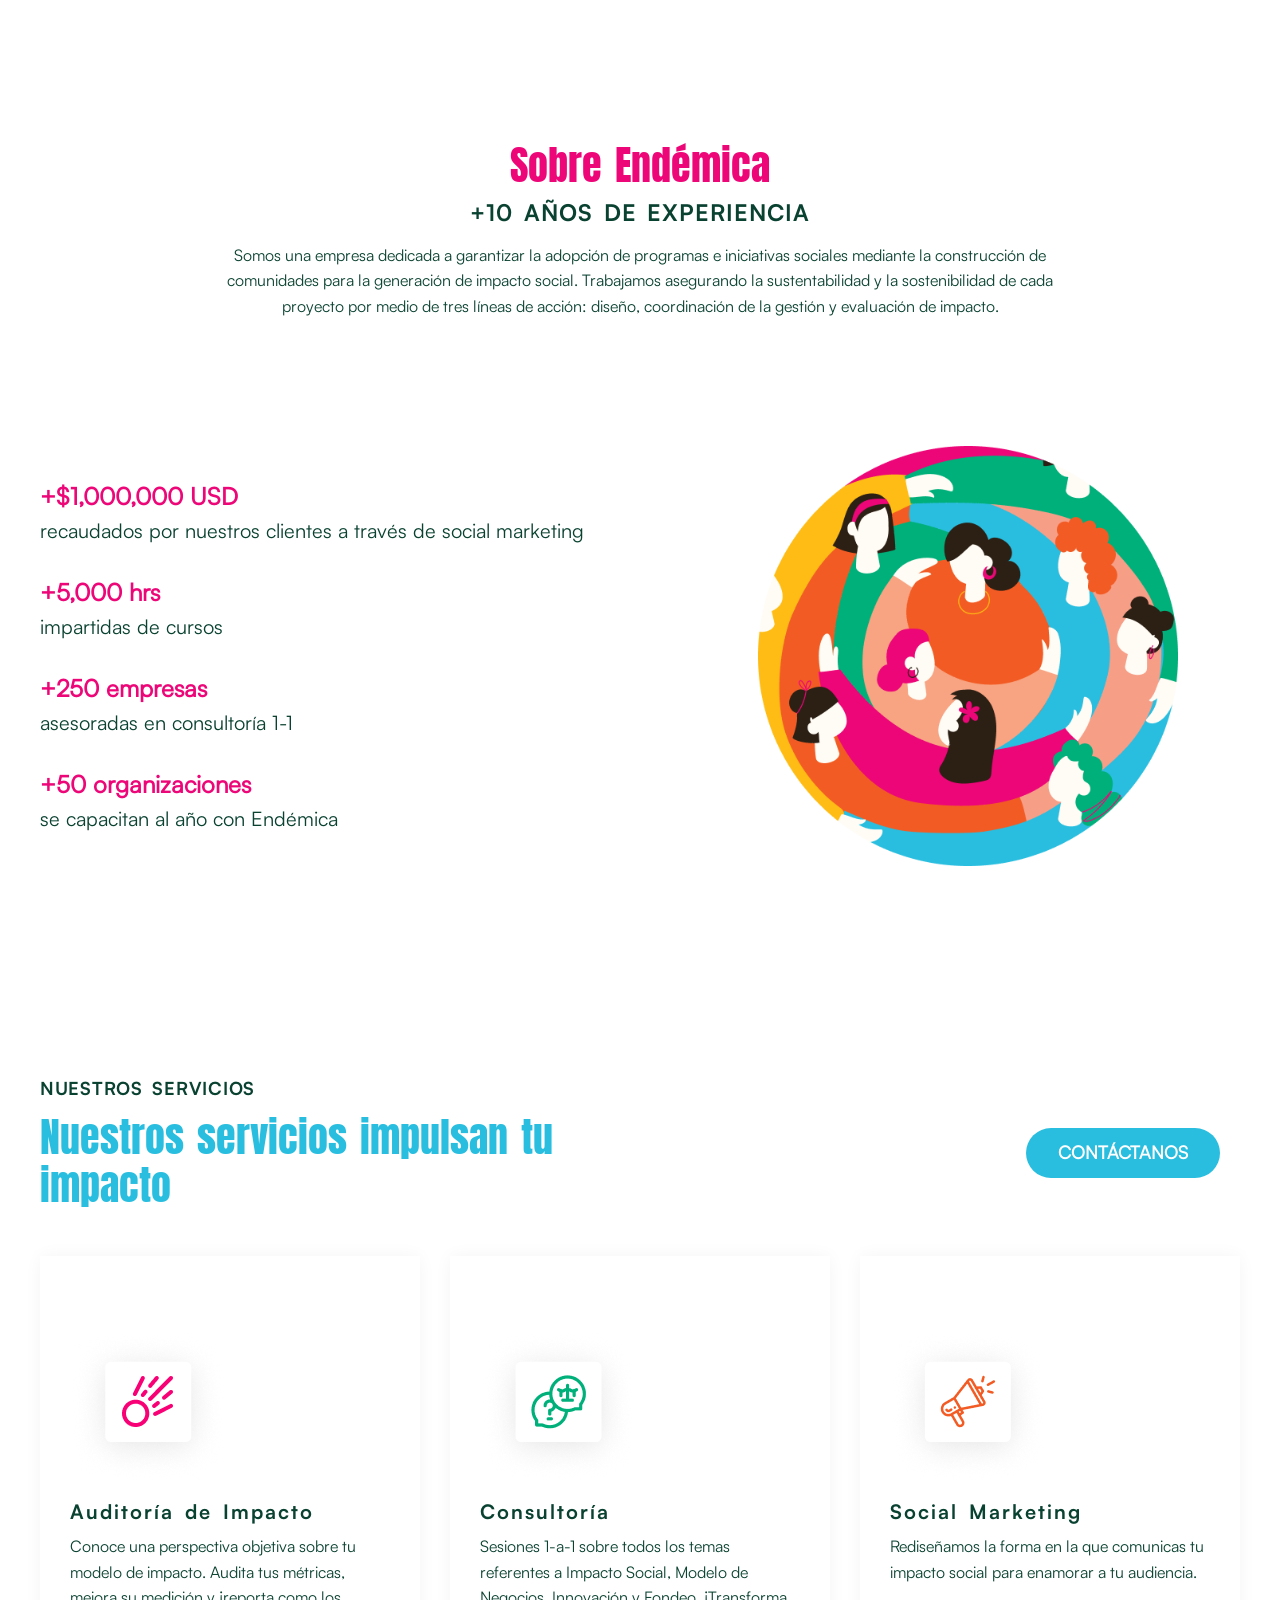
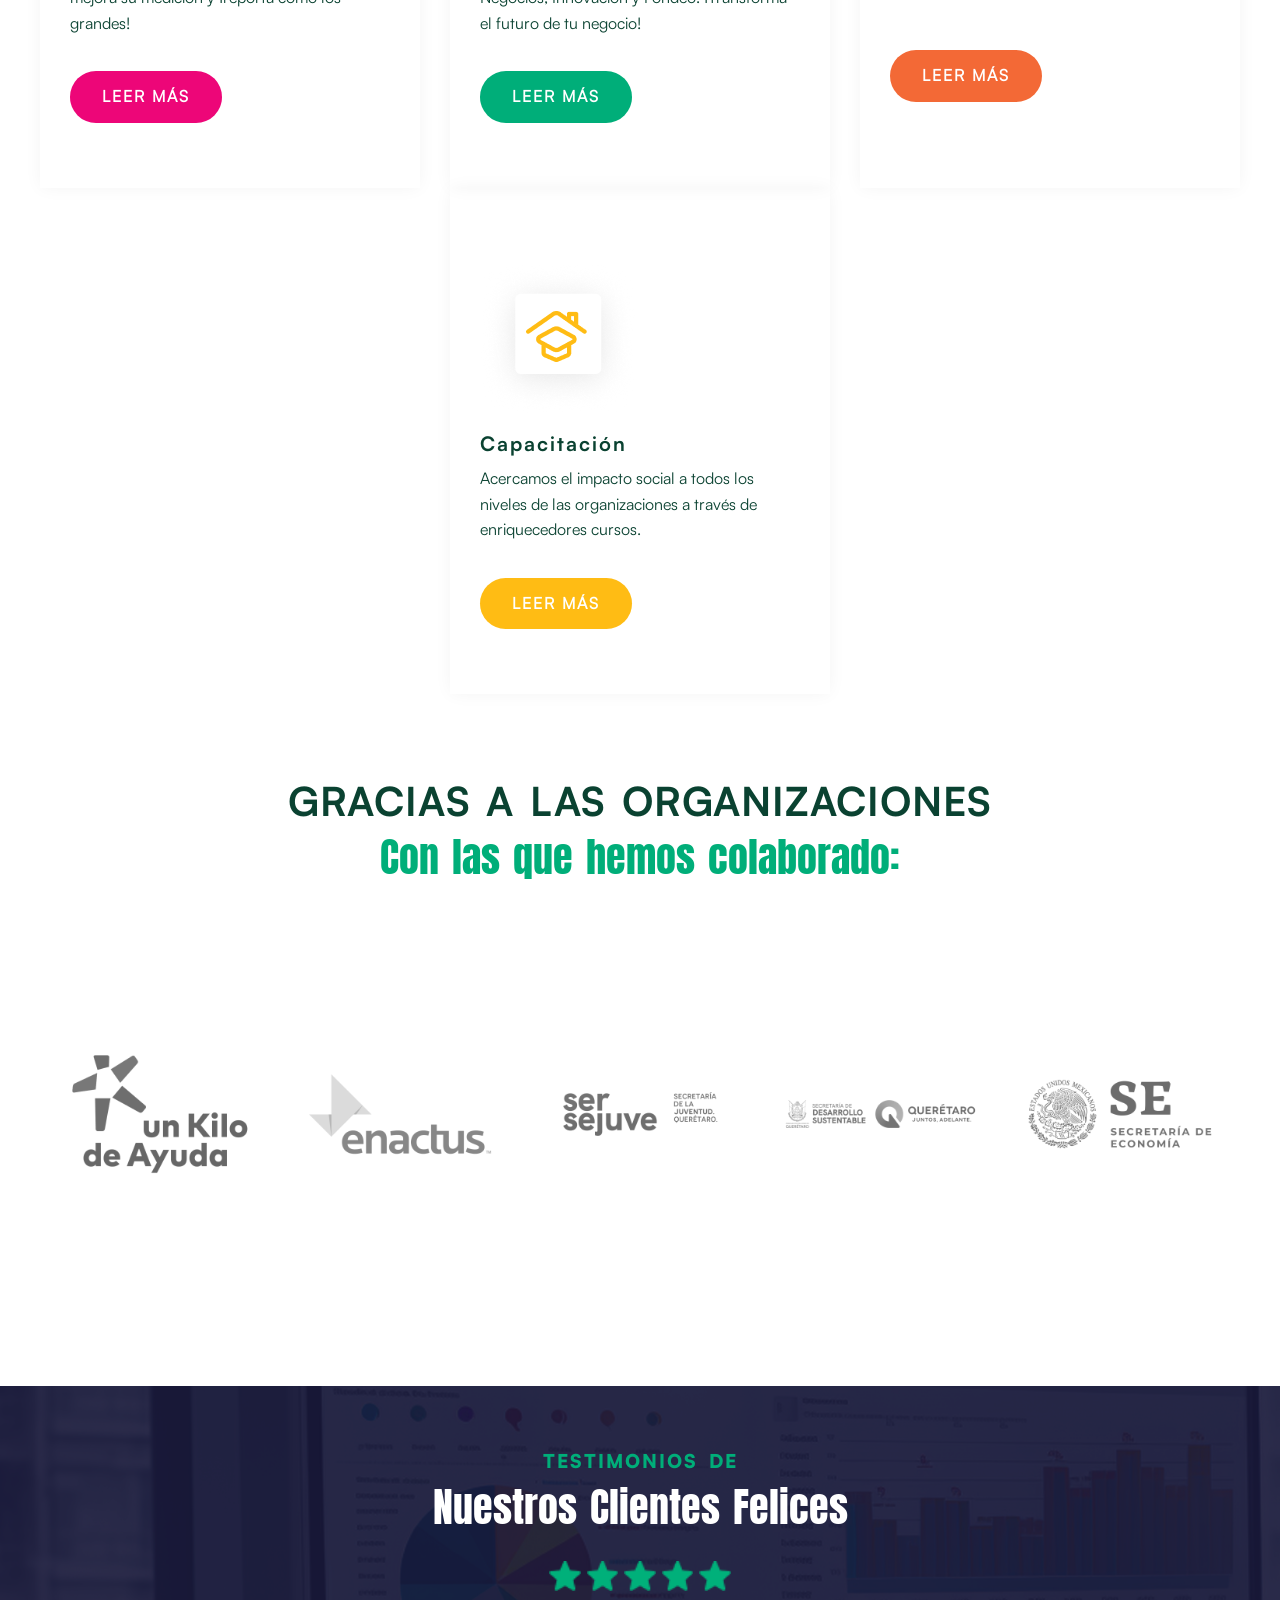
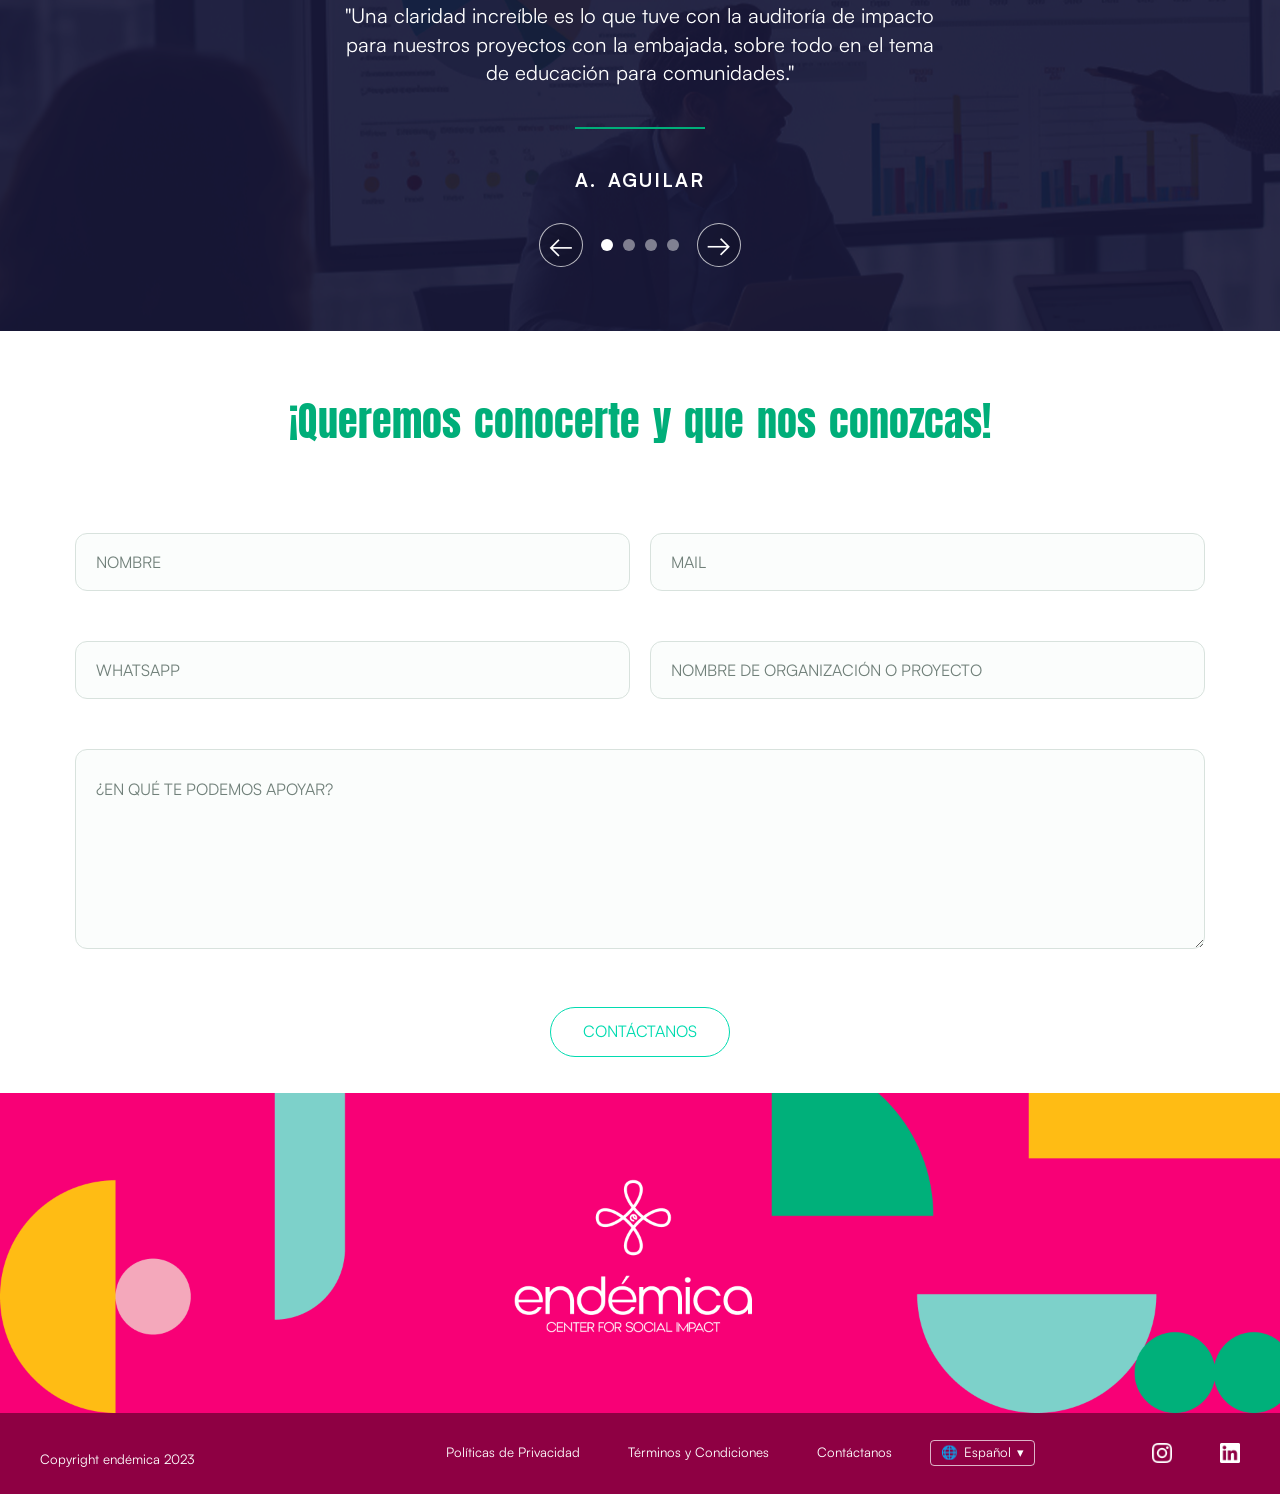
==== commit a3ad2e2c: "feay: update on styles" ====
--- a/index.html
+++ b/index.html
@@ -95,7 +95,7 @@
 			padding: 0 !important;
 			color: #0a4231 !important;
 			font-family: 'fig2', 'Anton', sans-serif;
-			font-size: clamp(30px, 3.125vw, 60px) !important;
+			font-size: clamp(20px, 3.125vw, 40px) !important;
 			font-weight: 700;
 			letter-spacing: .02em;
 			line-height: 1 !important;
@@ -453,7 +453,7 @@
 		<div class="col-lg-12 col-md-12">
 			<div class=" witr_6 text-center">
 				<div class="onath_content all_cal_color">
-					<h3 class="collaborators-title">Gracias a las organizaciones</h3>
+					<h2 class="collaborators-title">Gracias a las organizaciones</h2>
 					<h3 class="e-h2" style="color: #00ae79;">Con las que hemos colaborado:</h3>
 				</div>
 				</div>	
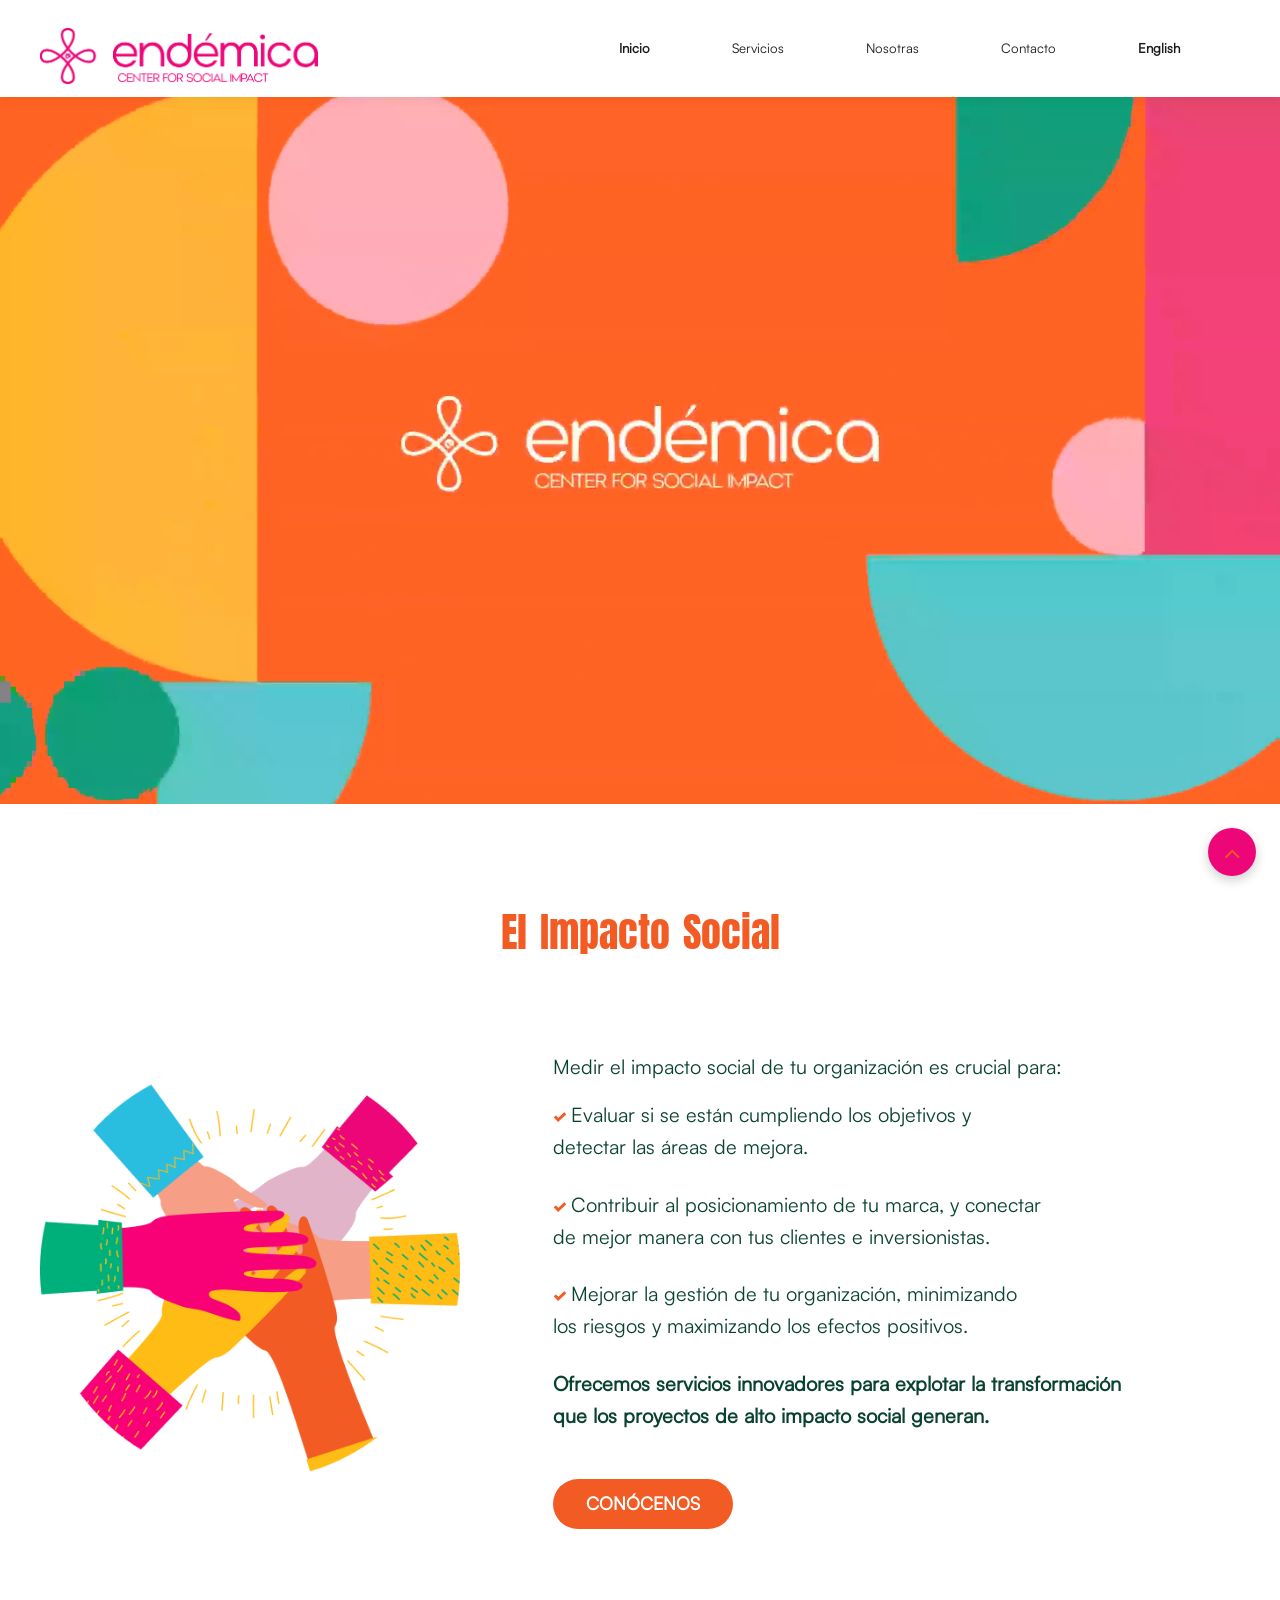
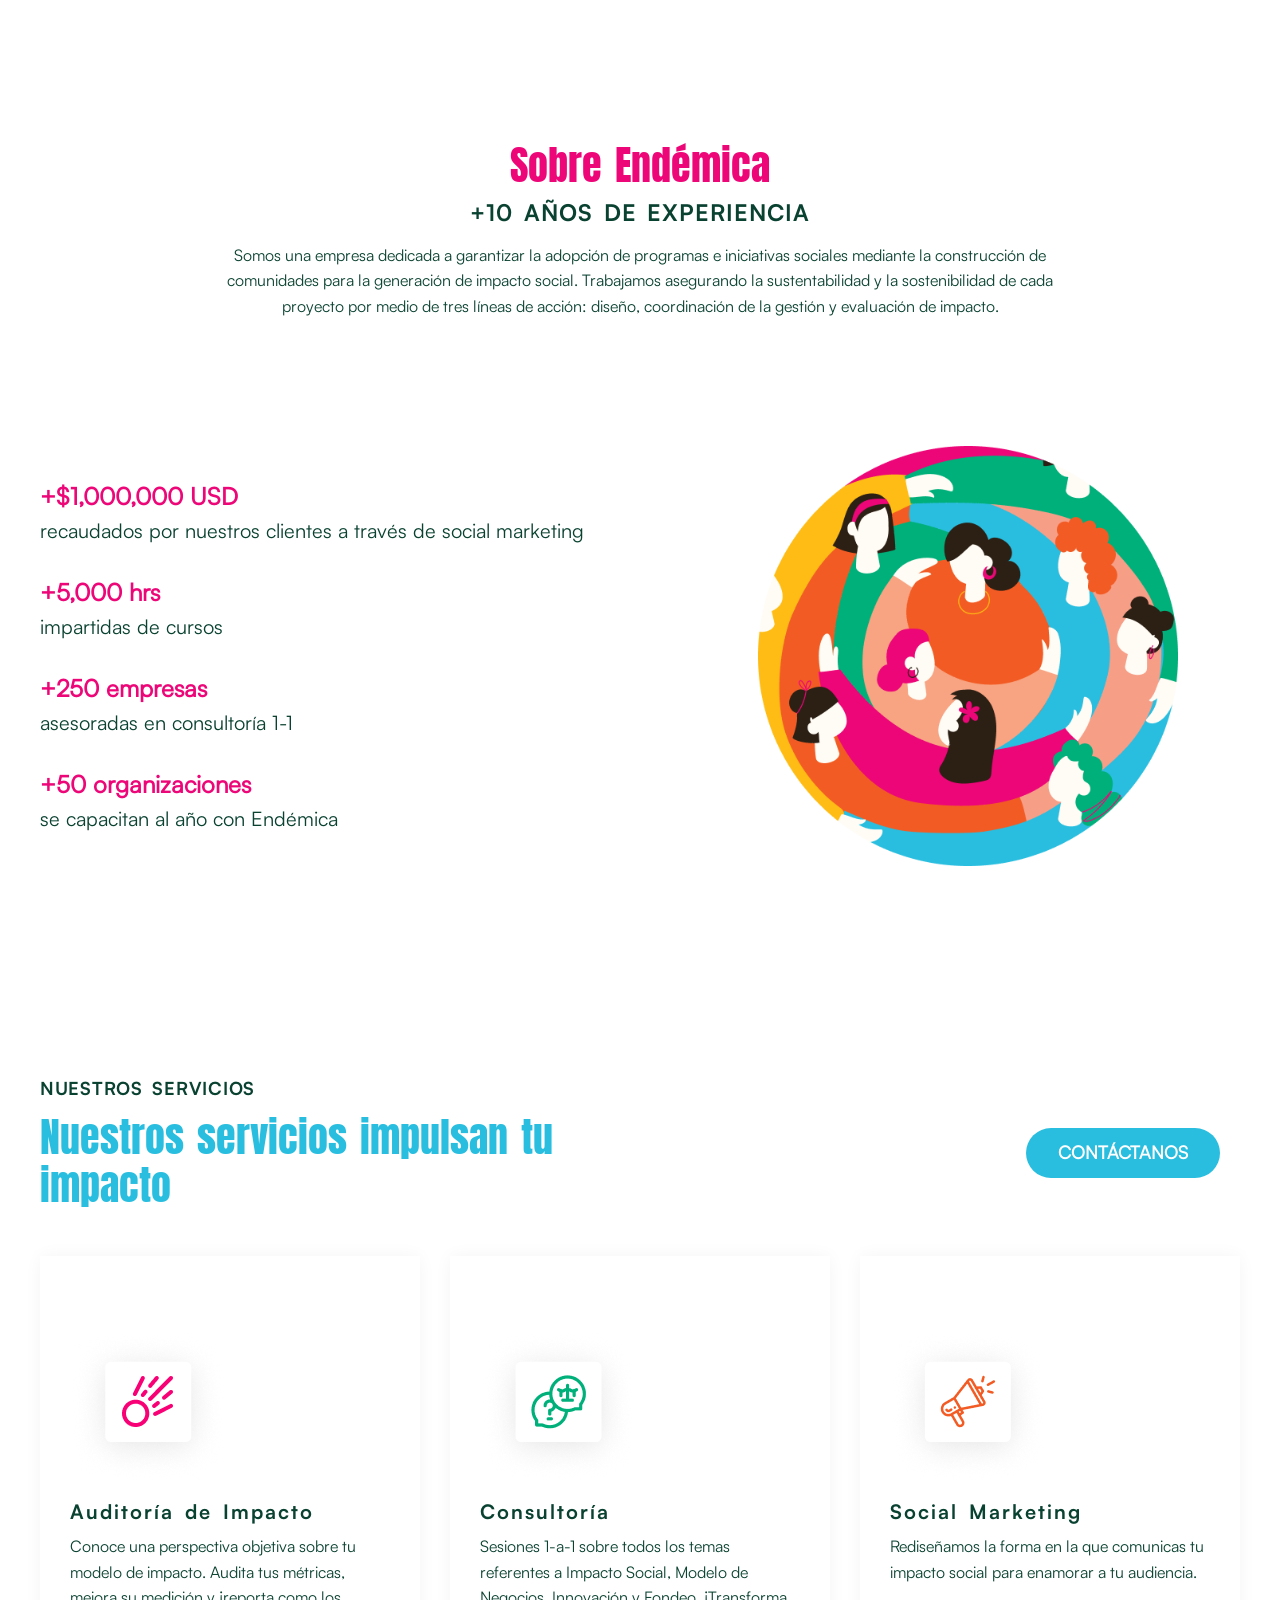
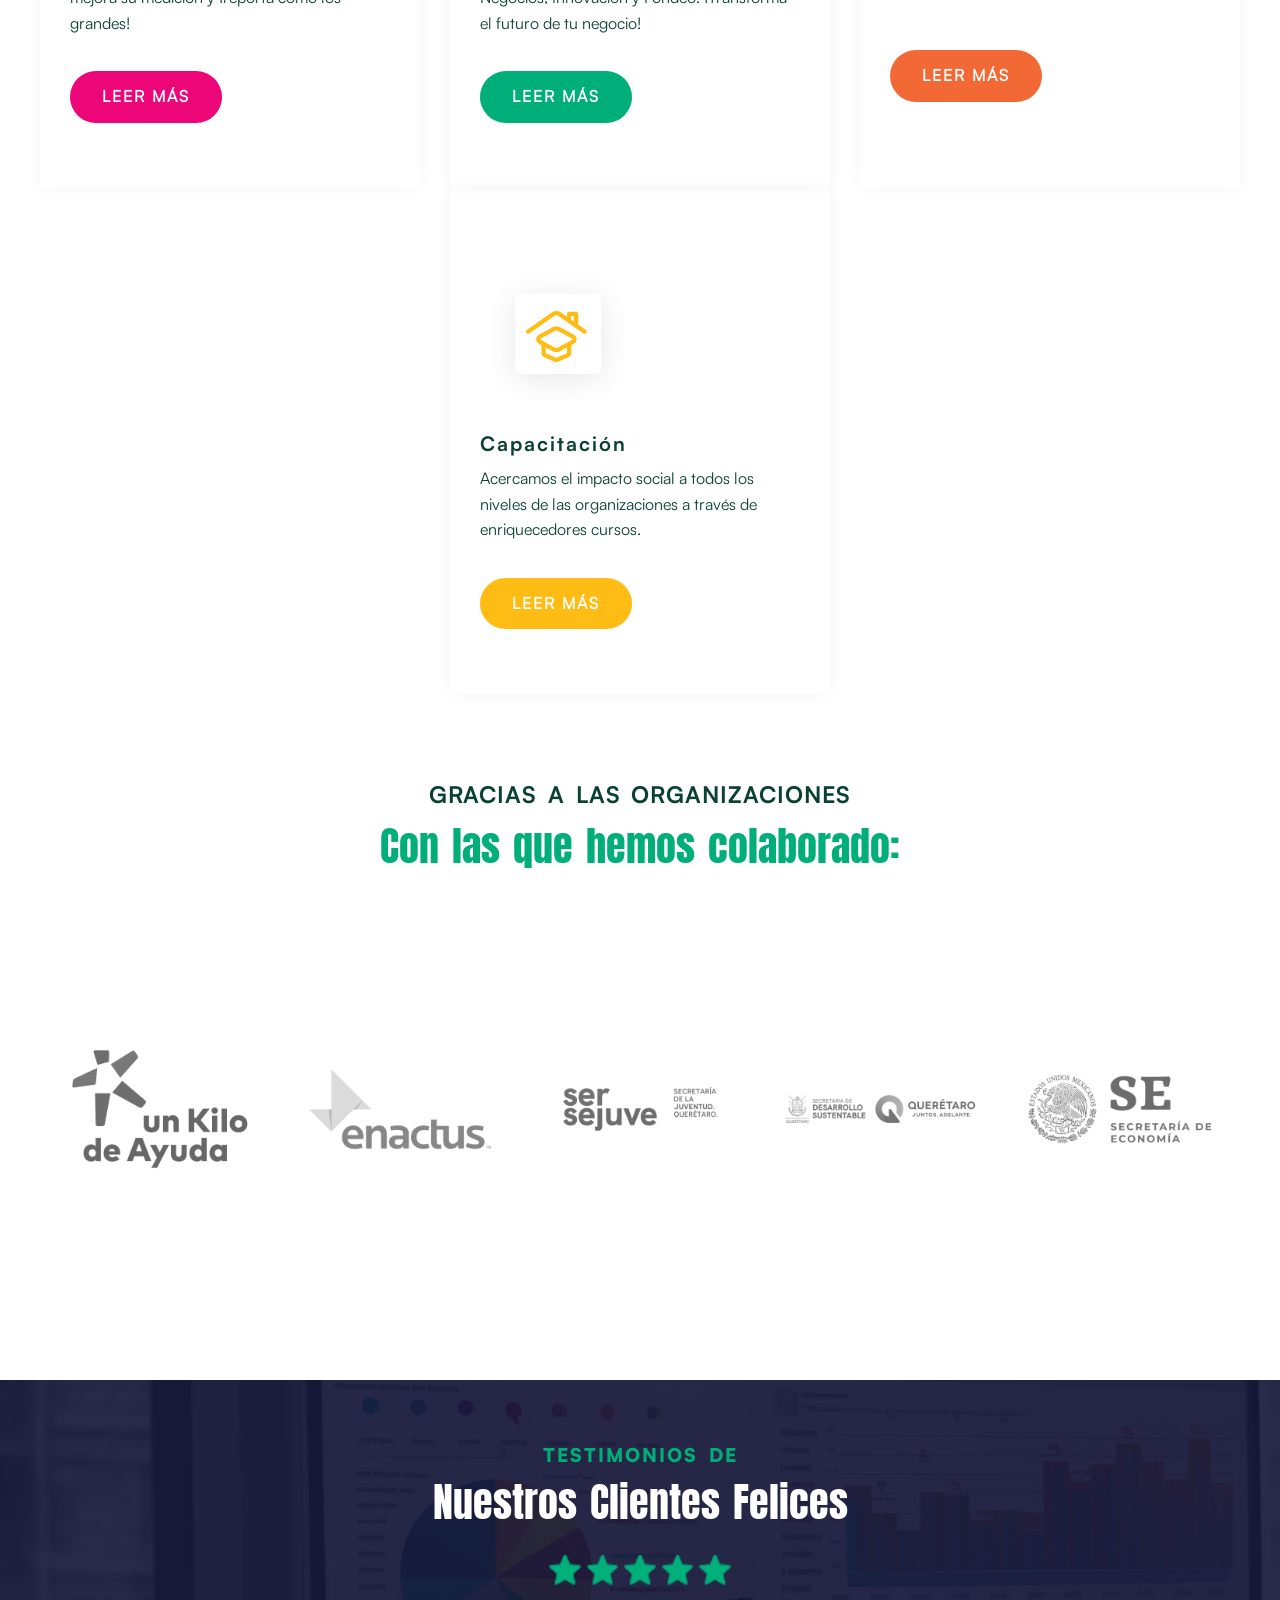
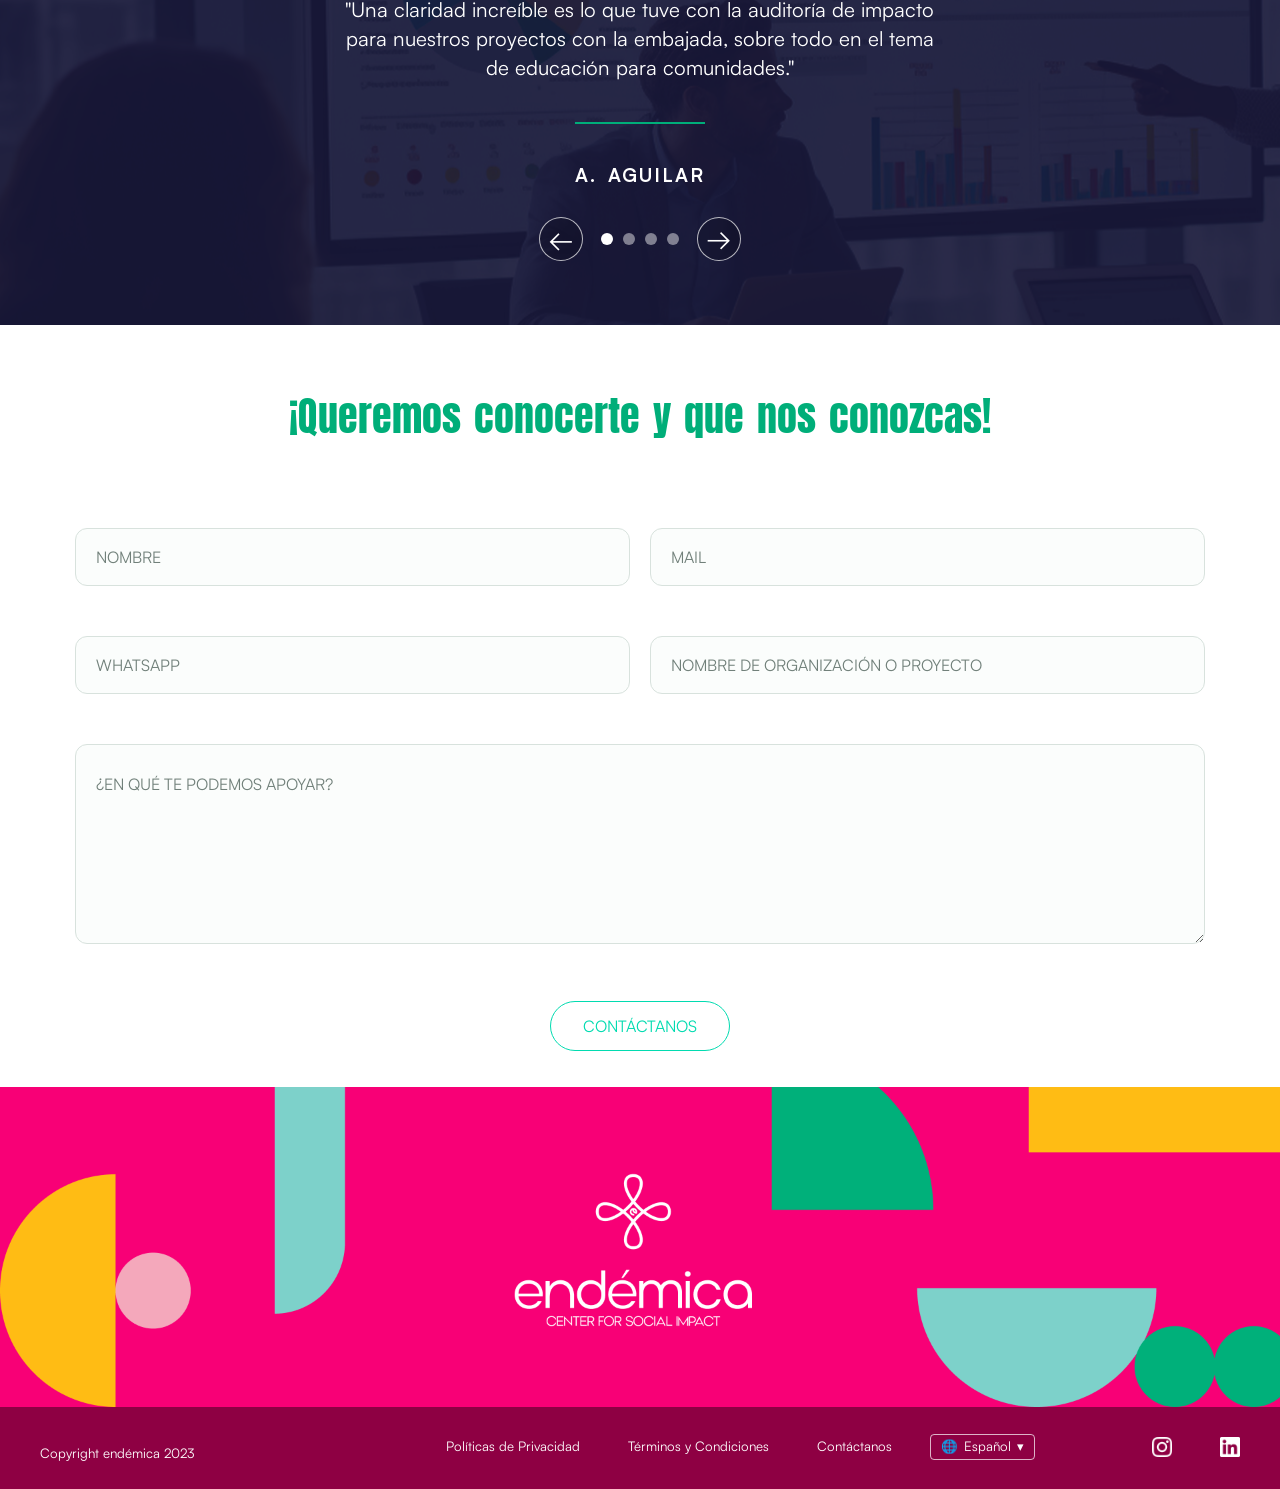
==== commit 4c912cd5: "feat: update on styles" ====
--- a/index.html
+++ b/index.html
@@ -353,7 +353,7 @@
 			<div class="col-lg-6">	
 				<div class="witr_humanist_title">
 					<div class="witr_section_title_inner text-left">
-						<h2 class="e-eyebrow" style="color: #0A4231;">NUESTROS SERVICIOS</h2>		
+						<h2 class="e-eyebrow" style="color: #0A4231;">NUESTROS SERVICIOS</h2>
 						<h3 class="e-h2" style="color: #29bedf;">Nuestros servicios impulsan tu impacto</h3>	
 					</div>
 				</div>				
@@ -452,8 +452,8 @@
 	<div class="row">
 		<div class="col-lg-12 col-md-12">
 			<div class=" witr_6 text-center">
-				<div class="onath_content all_cal_color">
-					<h2 class="collaborators-title">Gracias a las organizaciones</h2>
+				<div class="witr_section_title_inner text-center">
+					<h2 class="e-eyebrow" style="color: #0A4231;">Gracias a las organizaciones</h2>
 					<h3 class="e-h2" style="color: #00ae79;">Con las que hemos colaborado:</h3>
 				</div>
 				</div>	
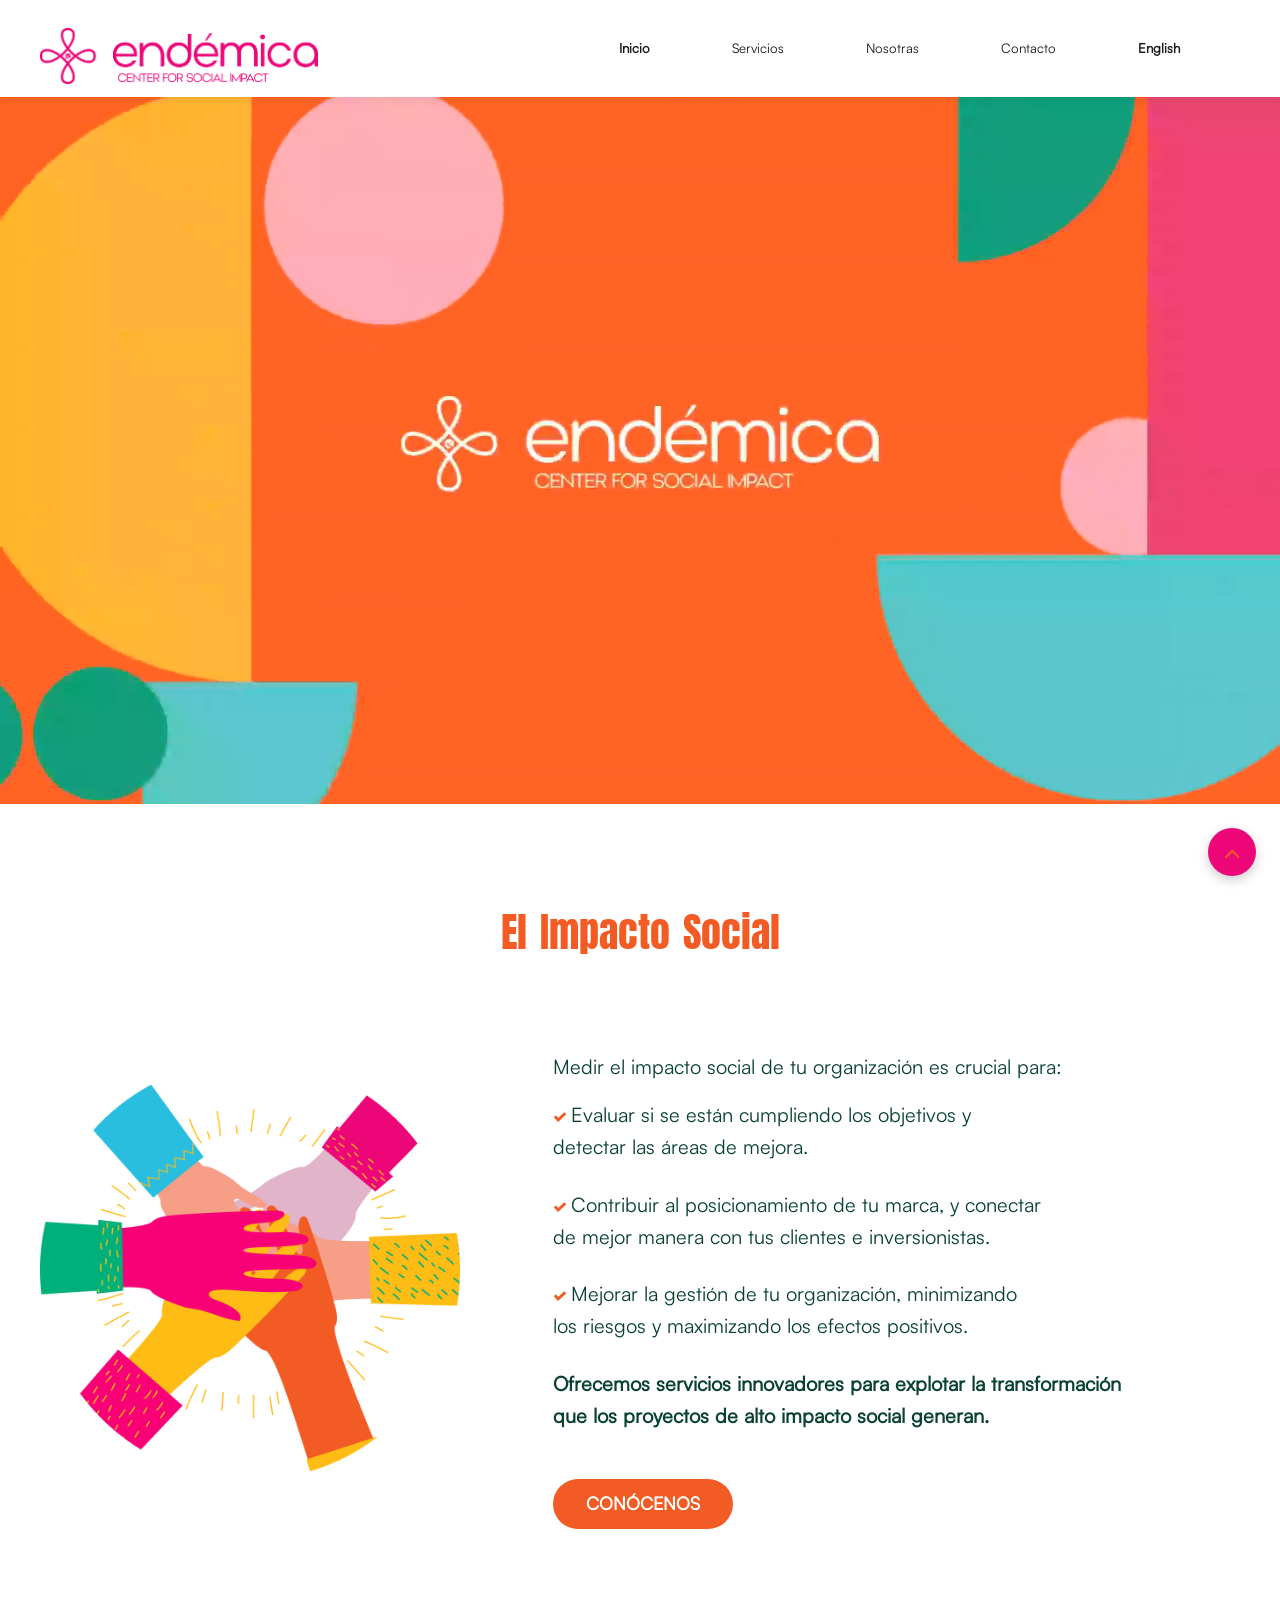
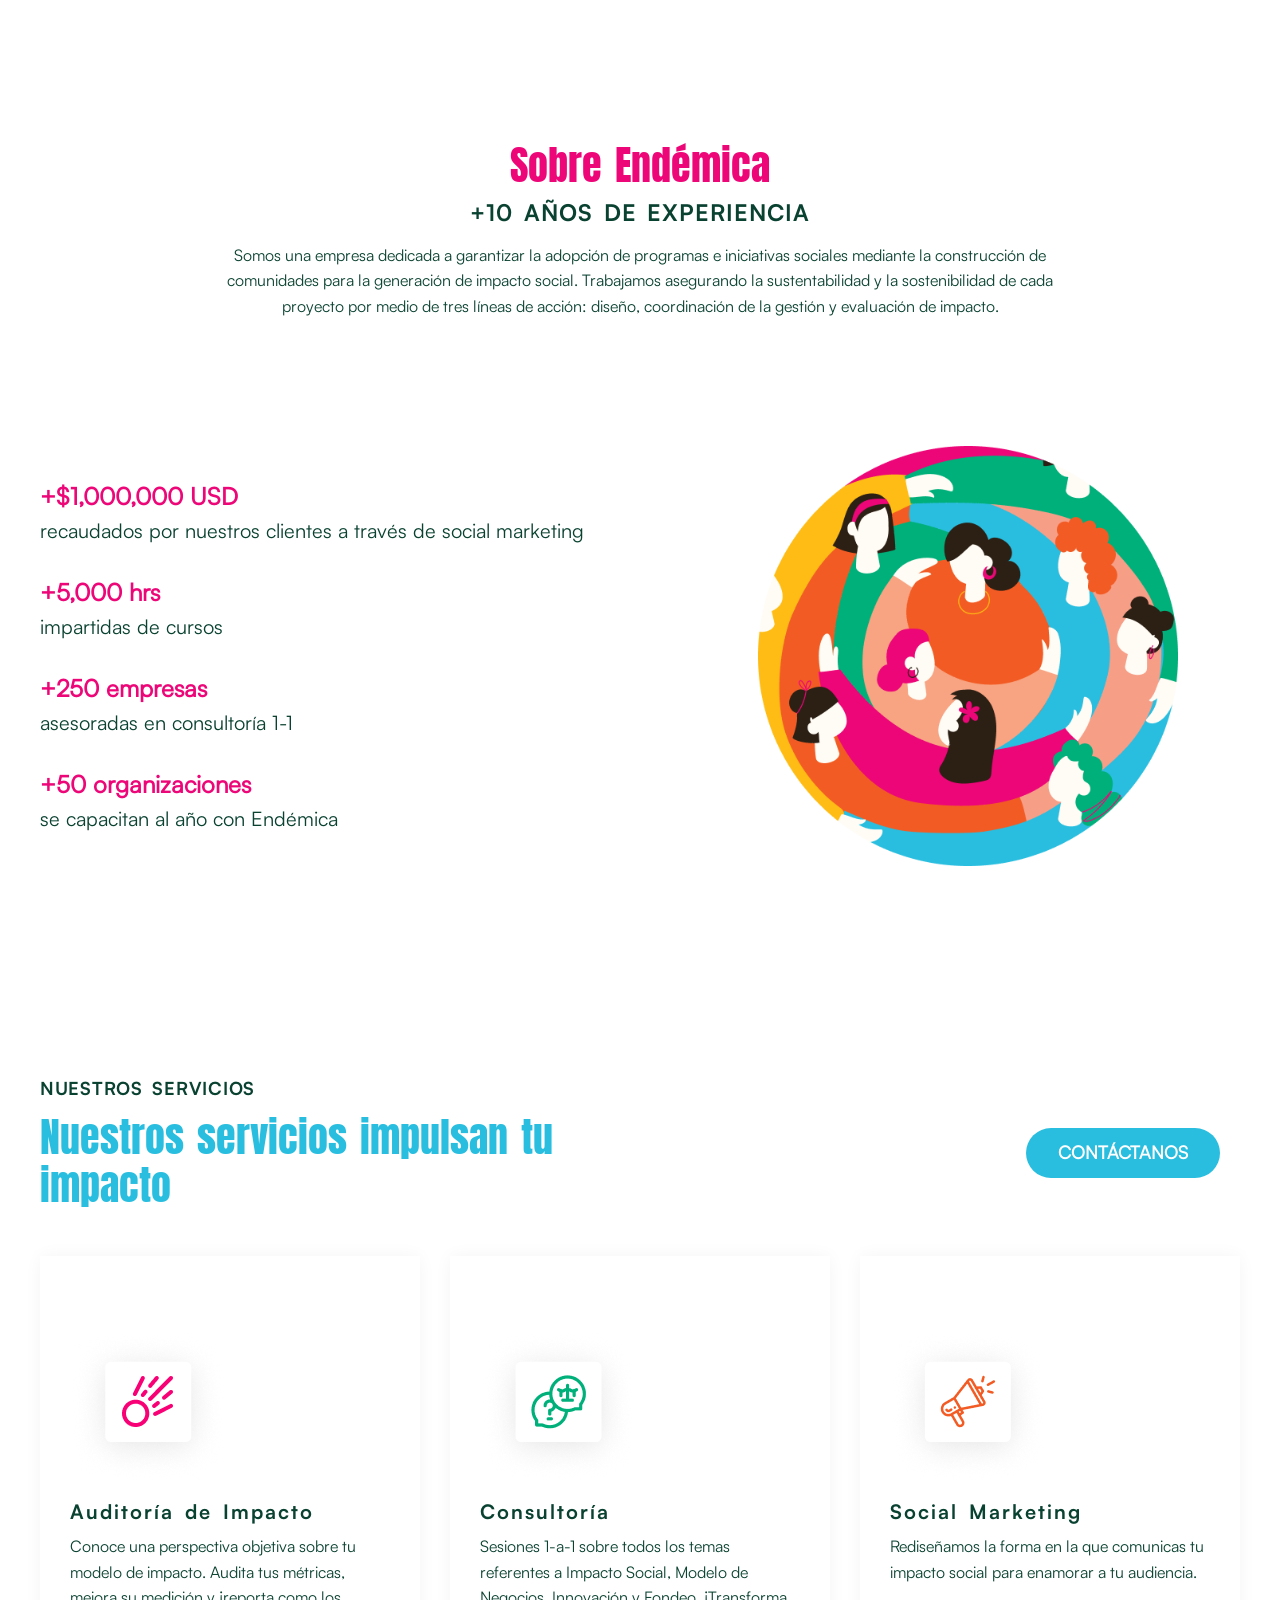
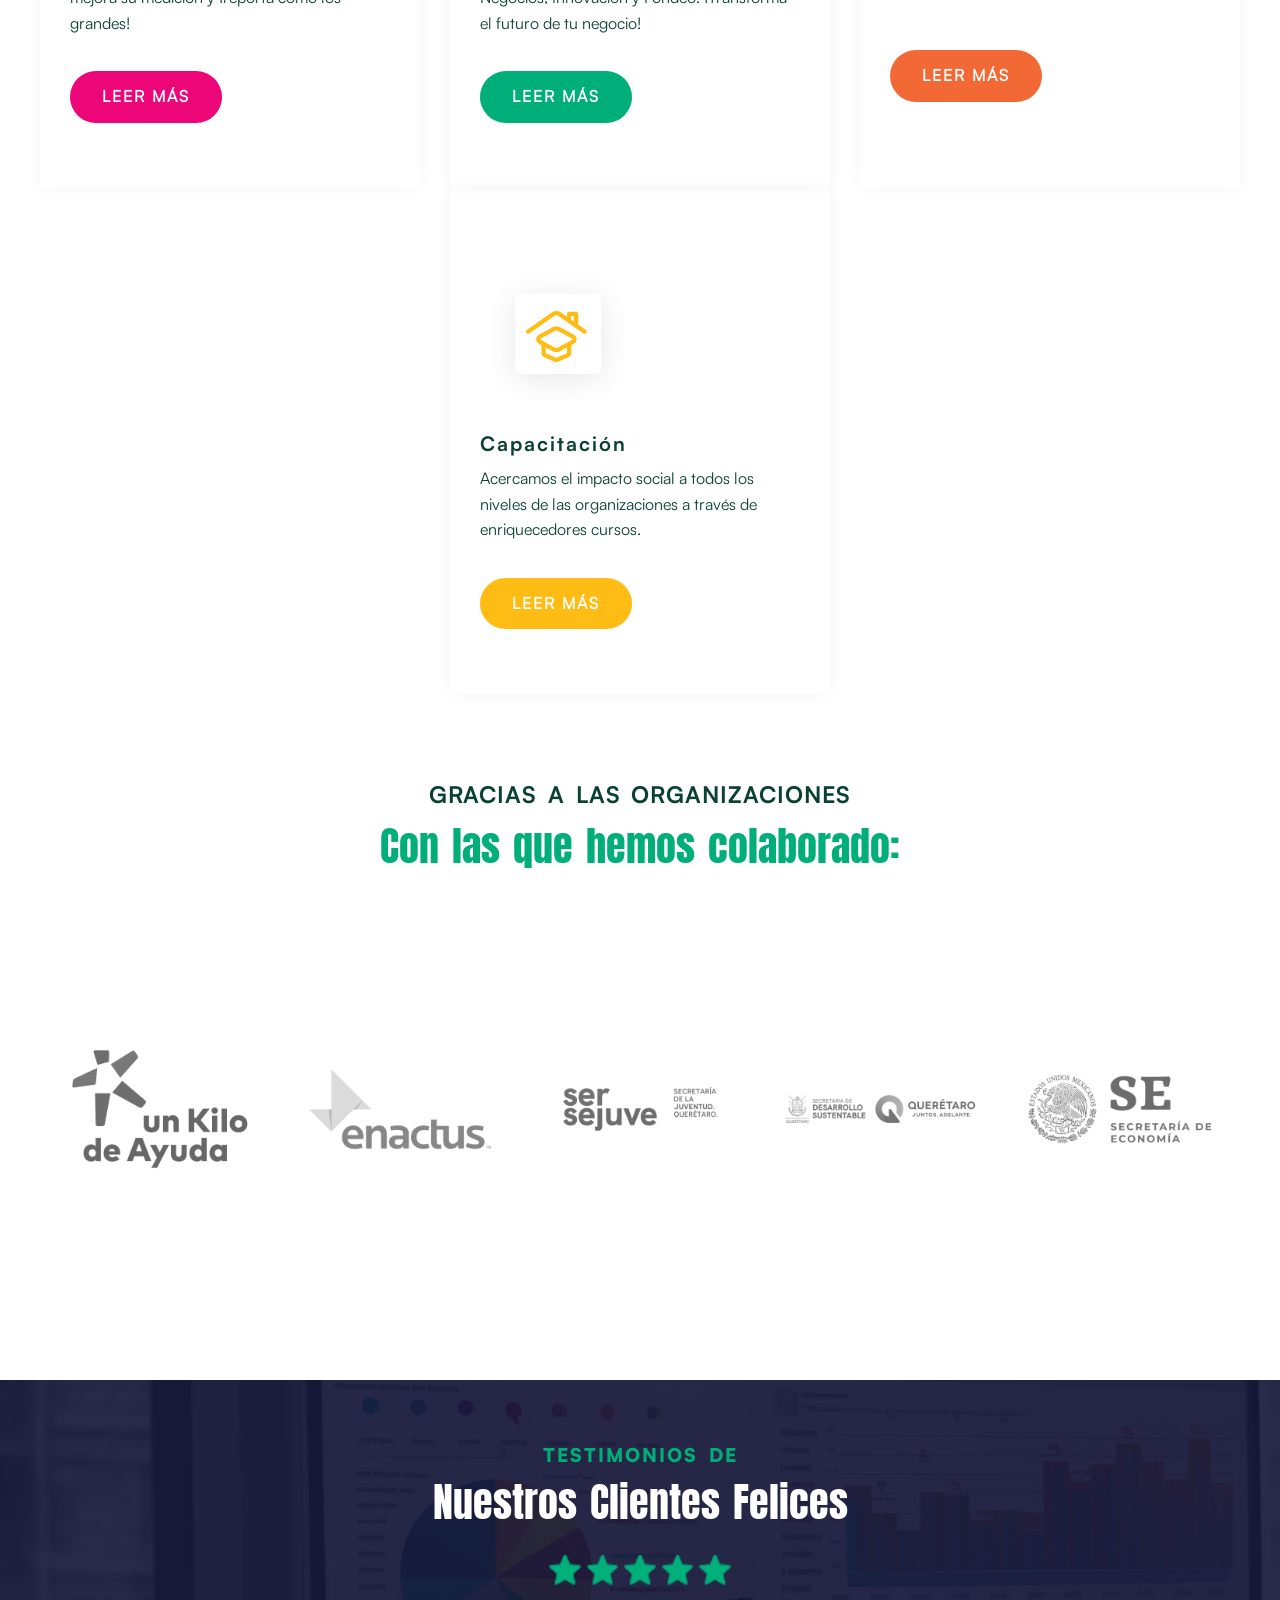
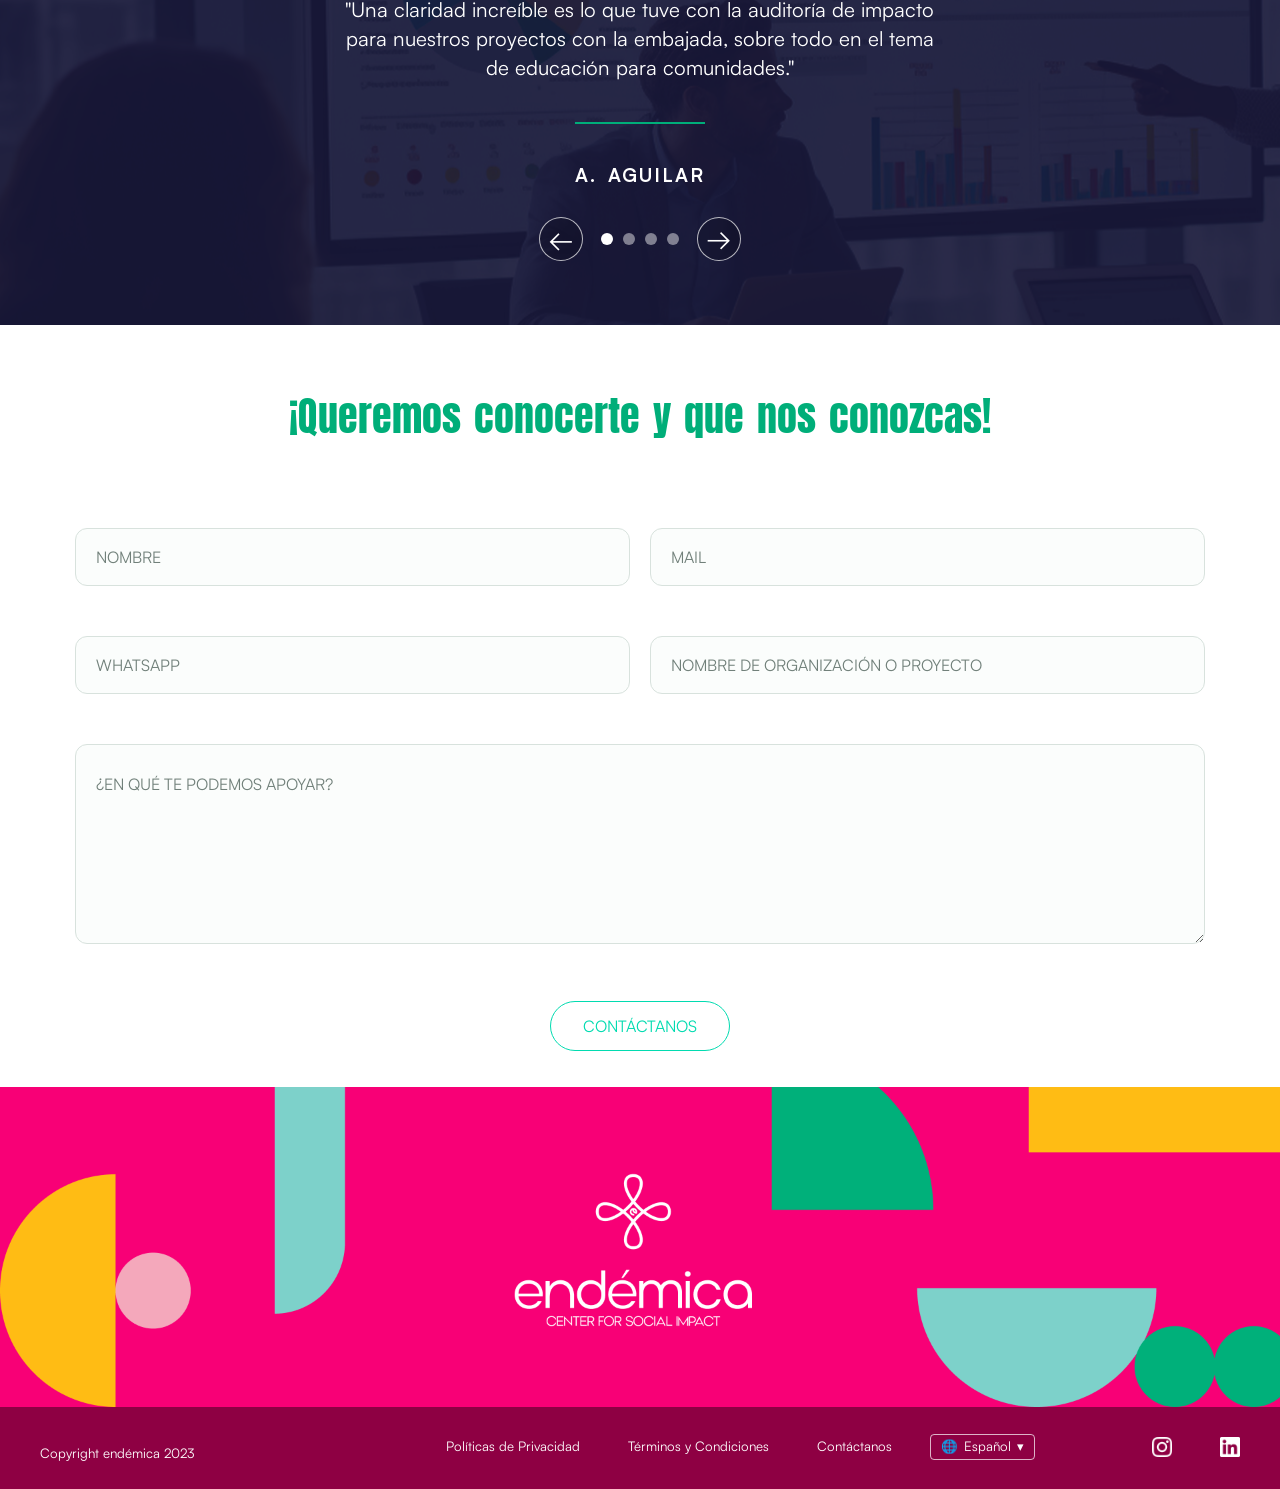
==== commit 2a775bff: "feat: mails" ====
--- a/index.html
+++ b/index.html
@@ -777,7 +777,7 @@
 			<div class="col-lg-12">
 				<div class="apartment_area">				
 					<div class="witr_apartment_form">
-						<form class="e-contact-form" action="/api/contact" method="post" id="contact-form" novalidate data-sending="ENVIANDO..." data-success="¡Gracias! Tu mensaje ha sido enviado. Te responderemos pronto." data-invalid="Revisa tu nombre y tu correo e intenta de nuevo." data-error="No pudimos enviar tu mensaje. Inténtalo de nuevo o escríbenos a contacto@endemicasocial.com.">
+						<form class="e-contact-form" action="/api/contact" method="post" id="contact-form" novalidate data-sending="ENVIANDO..." data-success="¡Gracias! Tu mensaje ha sido enviado. Te responderemos pronto." data-invalid="Revisa tu nombre y tu correo e intenta de nuevo." data-error="No pudimos enviar tu mensaje. Inténtalo de nuevo o escríbenos a endemicasocial@gmail.com.">
 							<!-- Campo trampa anti-spam: no lo quites -->
 							<div aria-hidden="true" style="position:absolute;left:-9999px;top:auto;width:1px;height:1px;overflow:hidden;"><label>No llenar<input type="text" name="hp" tabindex="-1" autocomplete="off"></label></div>
 
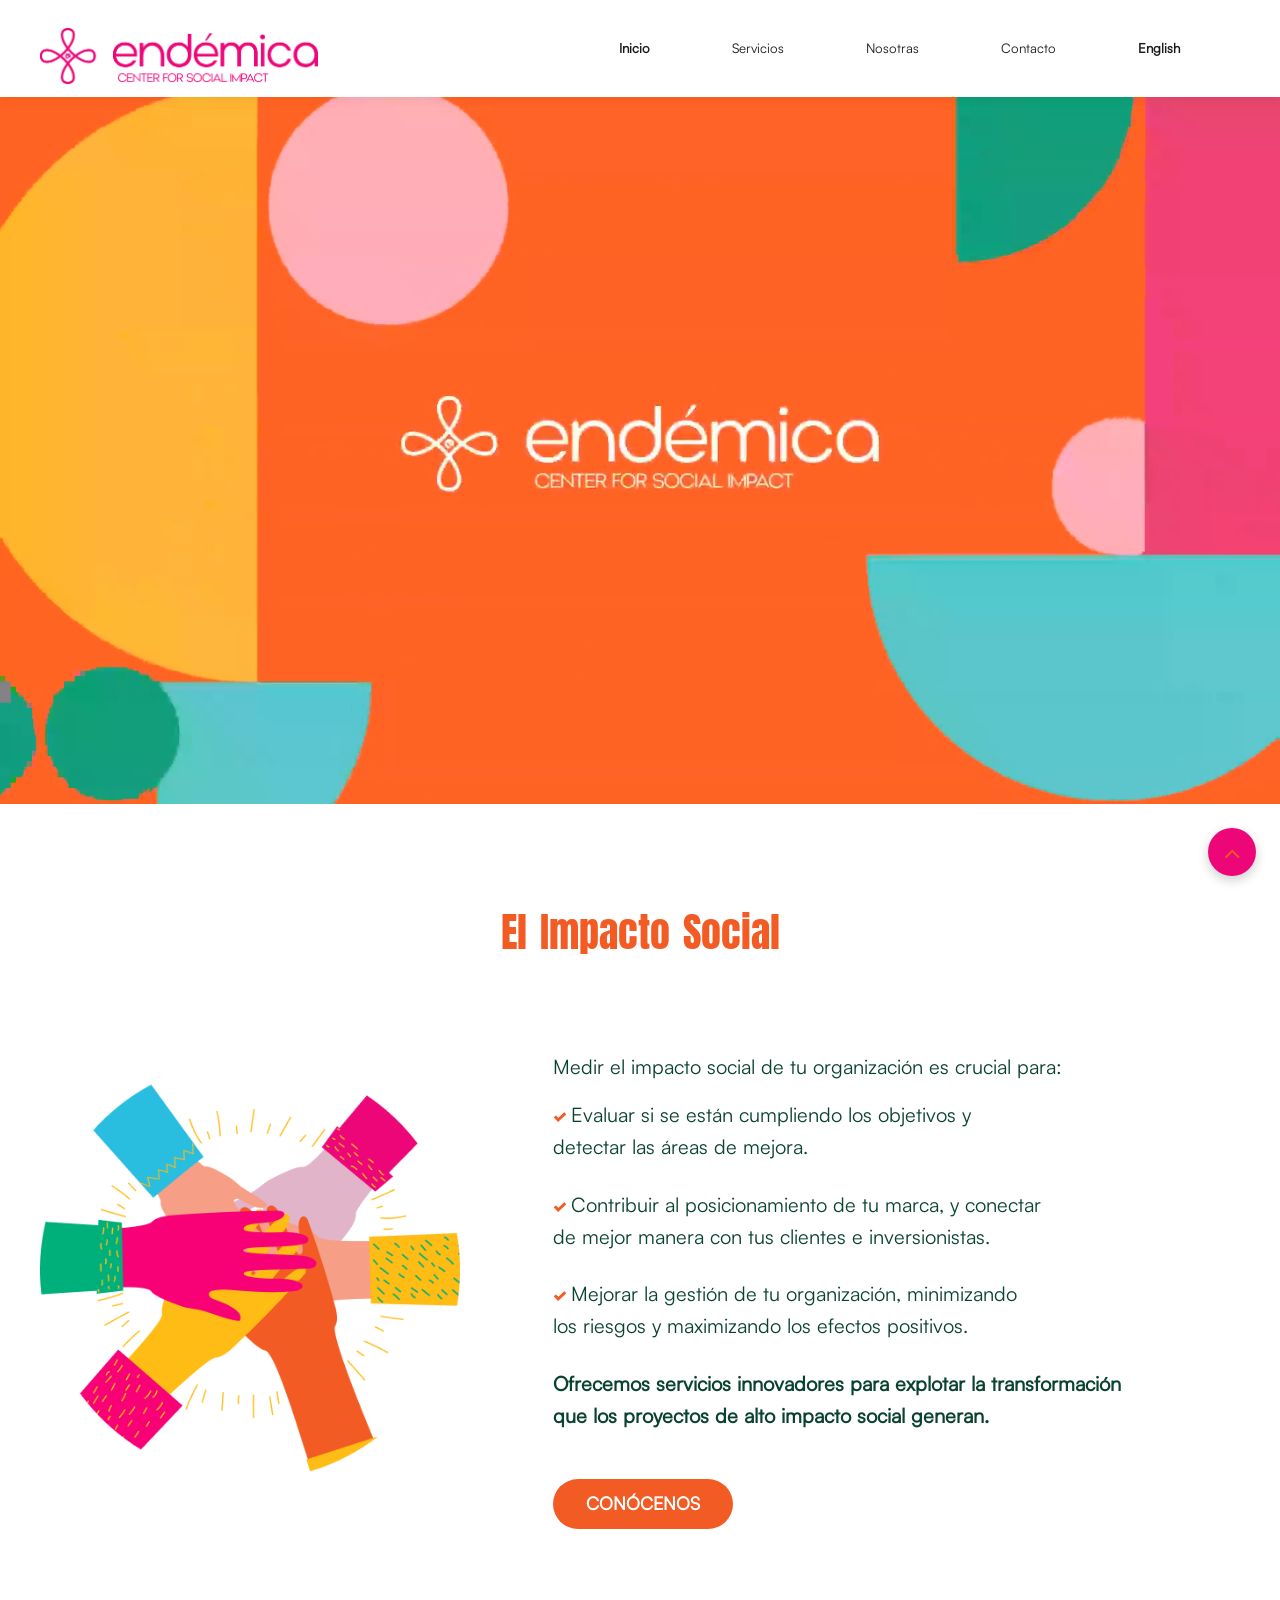
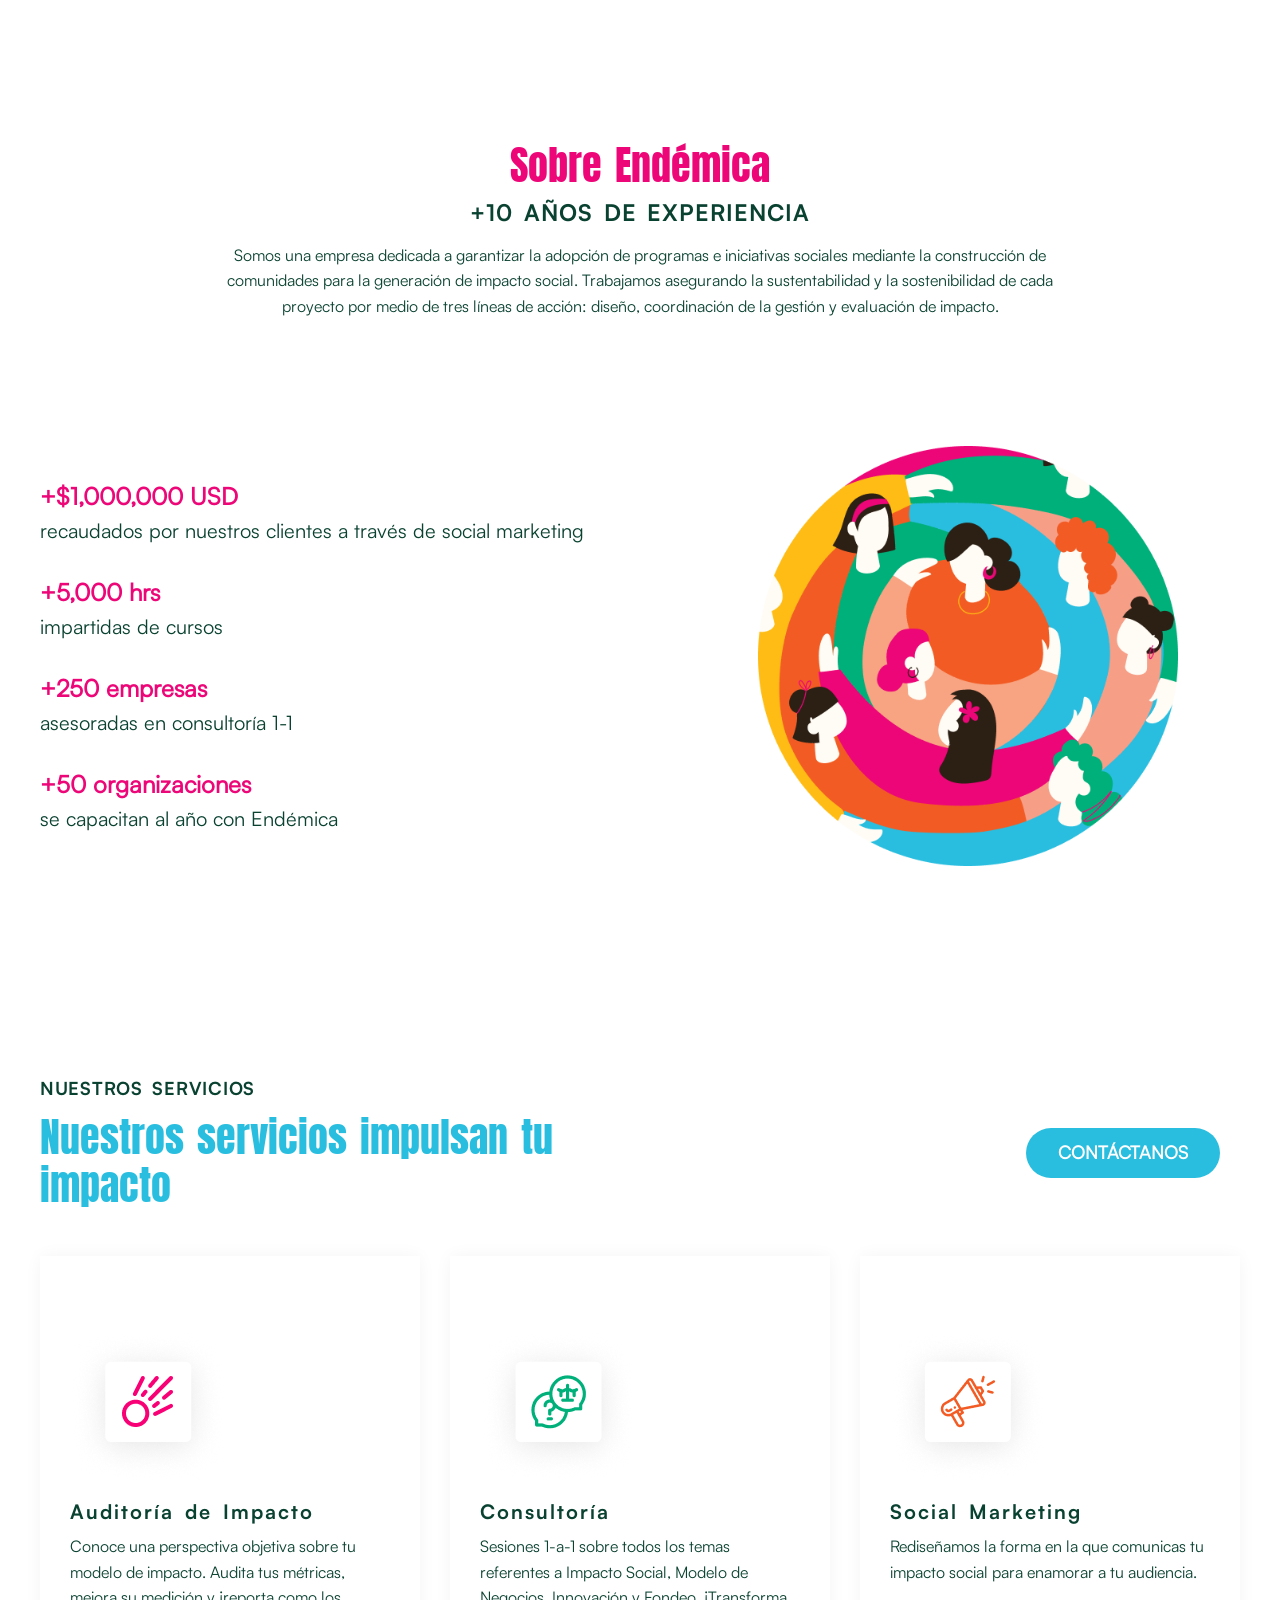
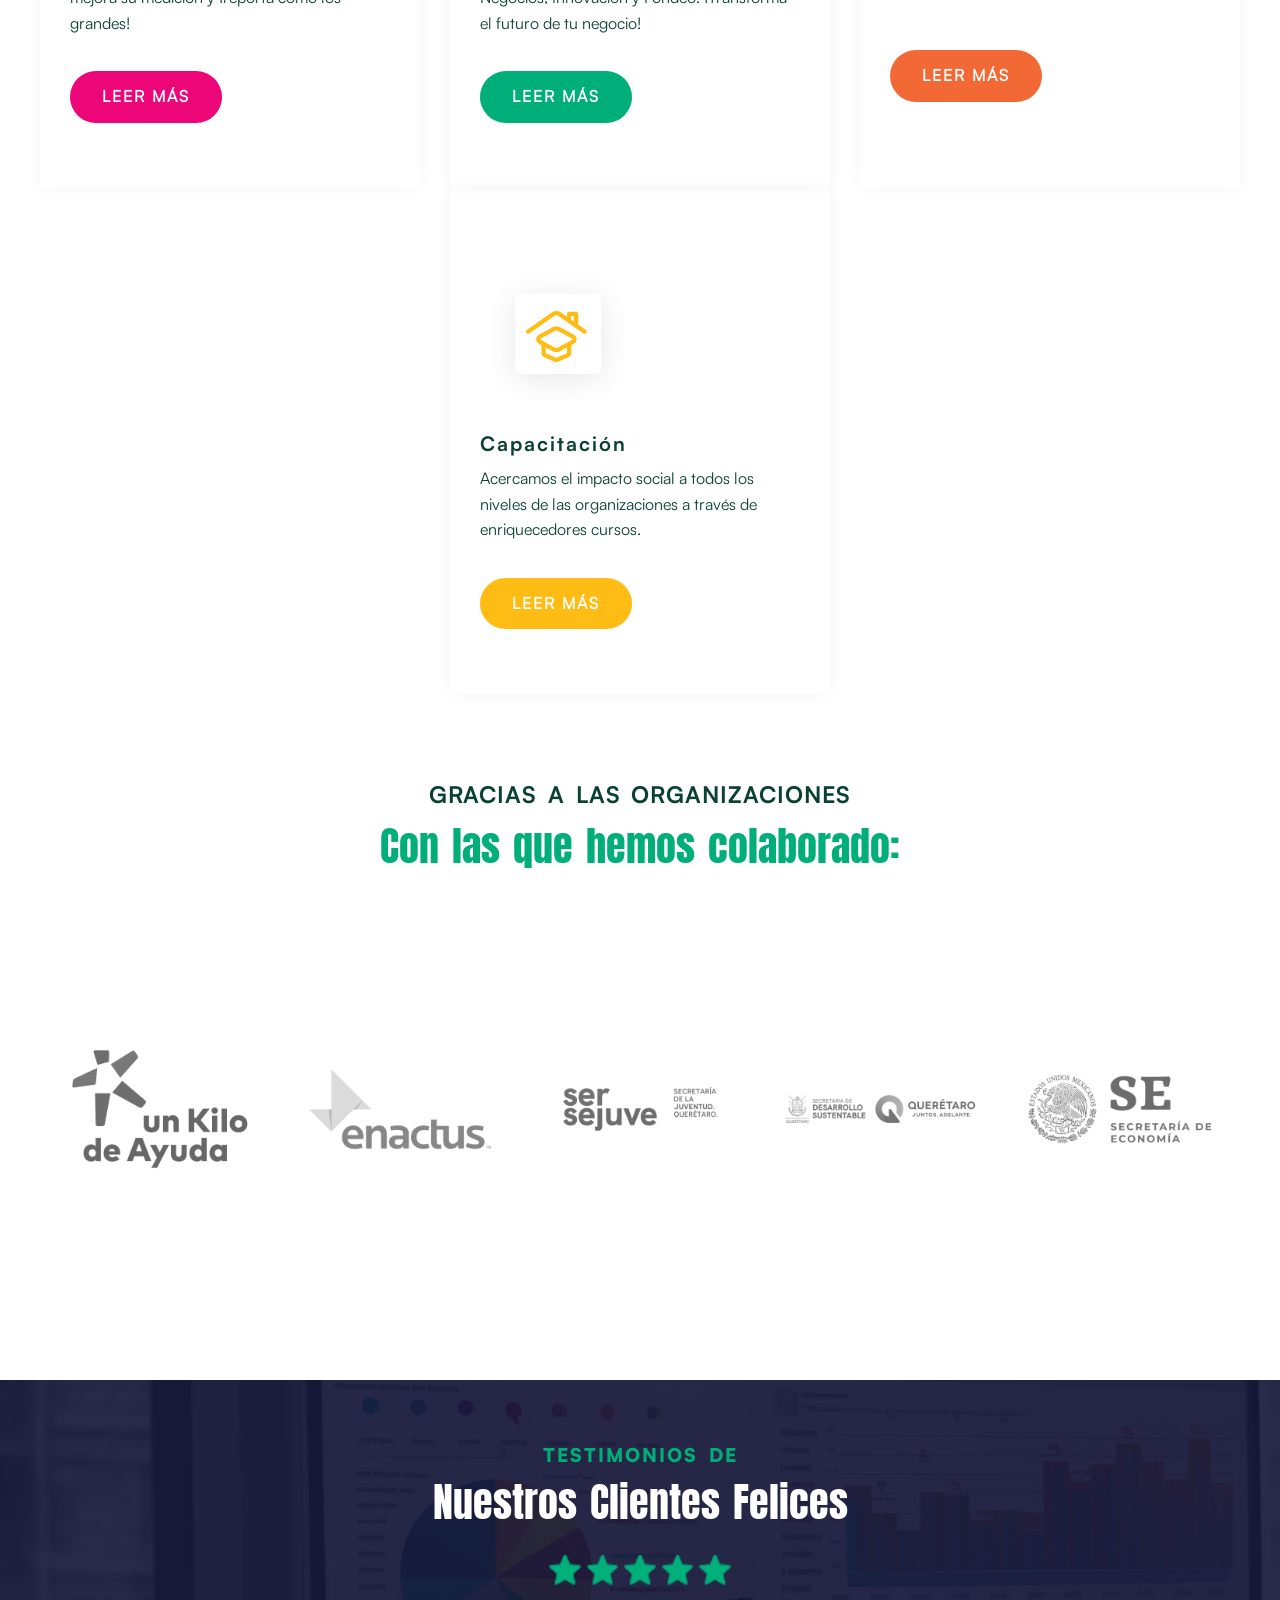
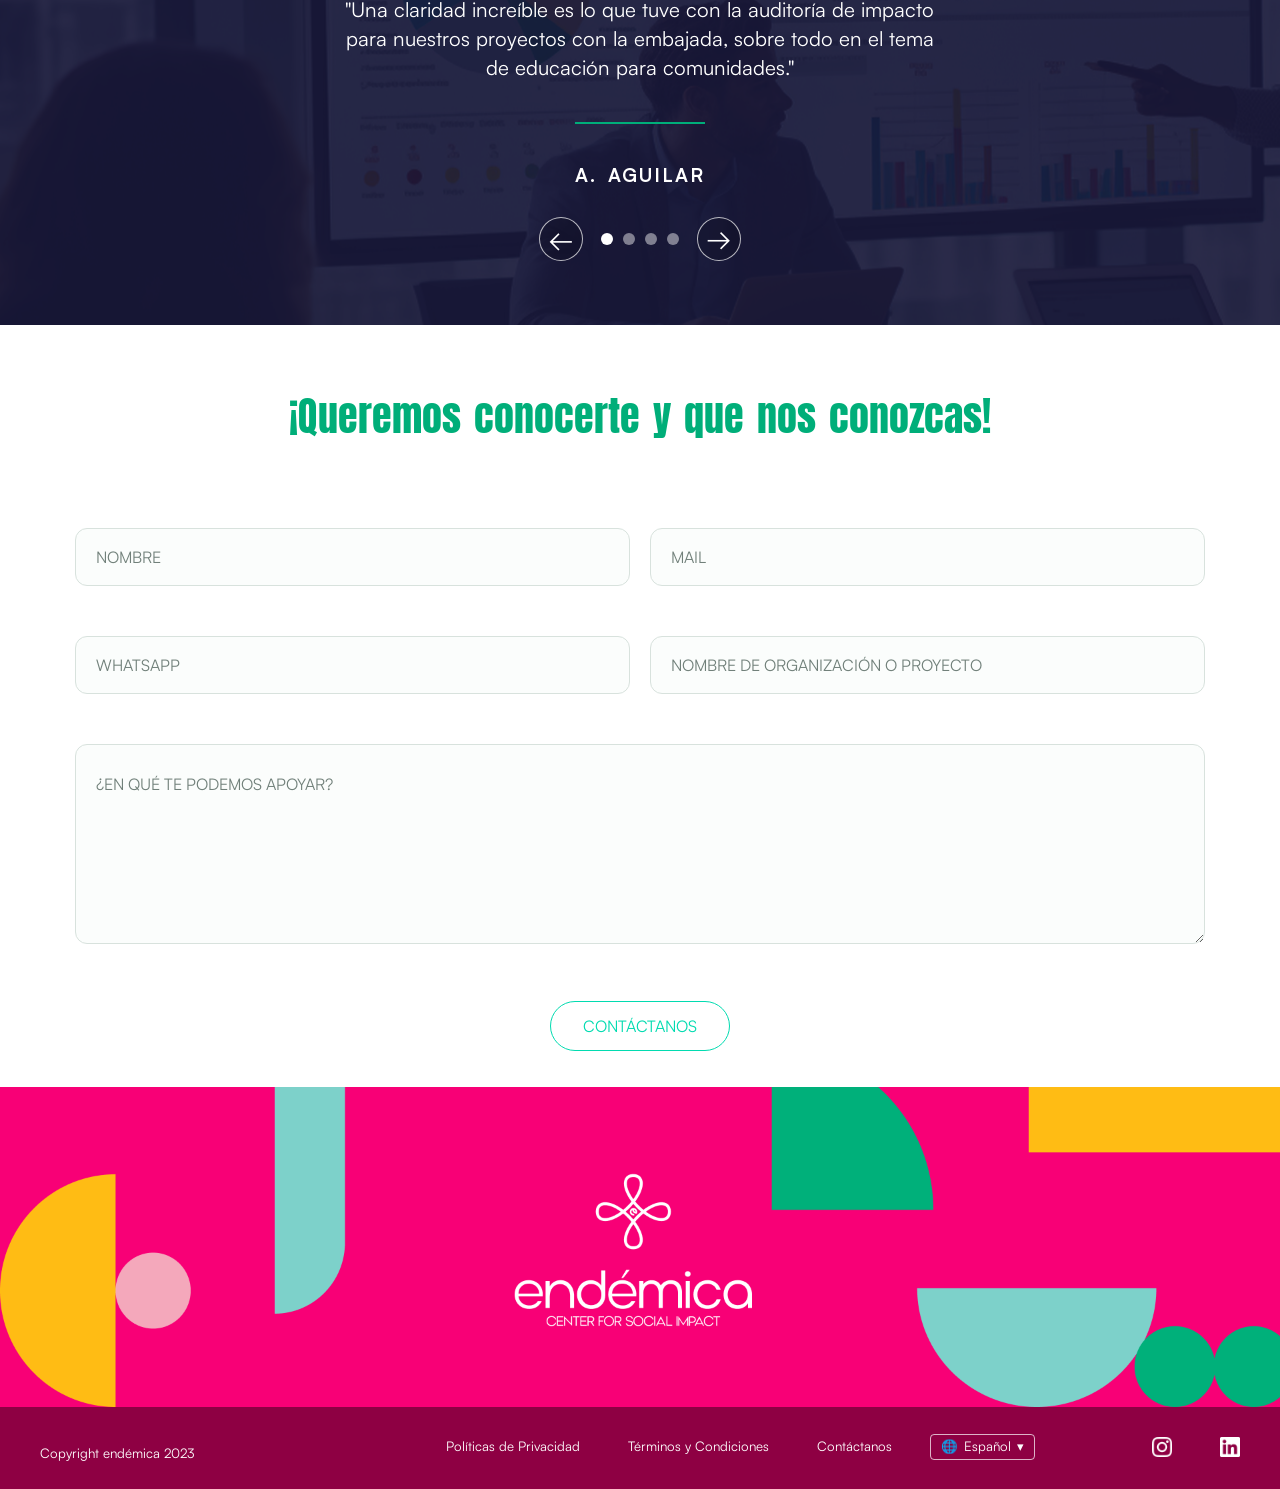
==== commit cf087963: "feat: corrections on mail delivery" ====
--- a/index.html
+++ b/index.html
@@ -777,7 +777,7 @@
 			<div class="col-lg-12">
 				<div class="apartment_area">				
 					<div class="witr_apartment_form">
-						<form class="e-contact-form" action="/api/contact" method="post" id="contact-form" novalidate data-sending="ENVIANDO..." data-success="¡Gracias! Tu mensaje ha sido enviado. Te responderemos pronto." data-invalid="Revisa tu nombre y tu correo e intenta de nuevo." data-error="No pudimos enviar tu mensaje. Inténtalo de nuevo o escríbenos a endemicasocial@gmail.com.">
+						<form class="e-contact-form" action="/mail.php" method="post" id="contact-form" novalidate data-sending="ENVIANDO..." data-success="¡Gracias! Tu mensaje ha sido enviado. Te responderemos pronto." data-invalid="Revisa tu nombre y tu correo e intenta de nuevo." data-error="No pudimos enviar tu mensaje. Inténtalo de nuevo o escríbenos a administrativo@endemicasocial.com.">
 							<!-- Campo trampa anti-spam: no lo quites -->
 							<div aria-hidden="true" style="position:absolute;left:-9999px;top:auto;width:1px;height:1px;overflow:hidden;"><label>No llenar<input type="text" name="hp" tabindex="-1" autocomplete="off"></label></div>
 
